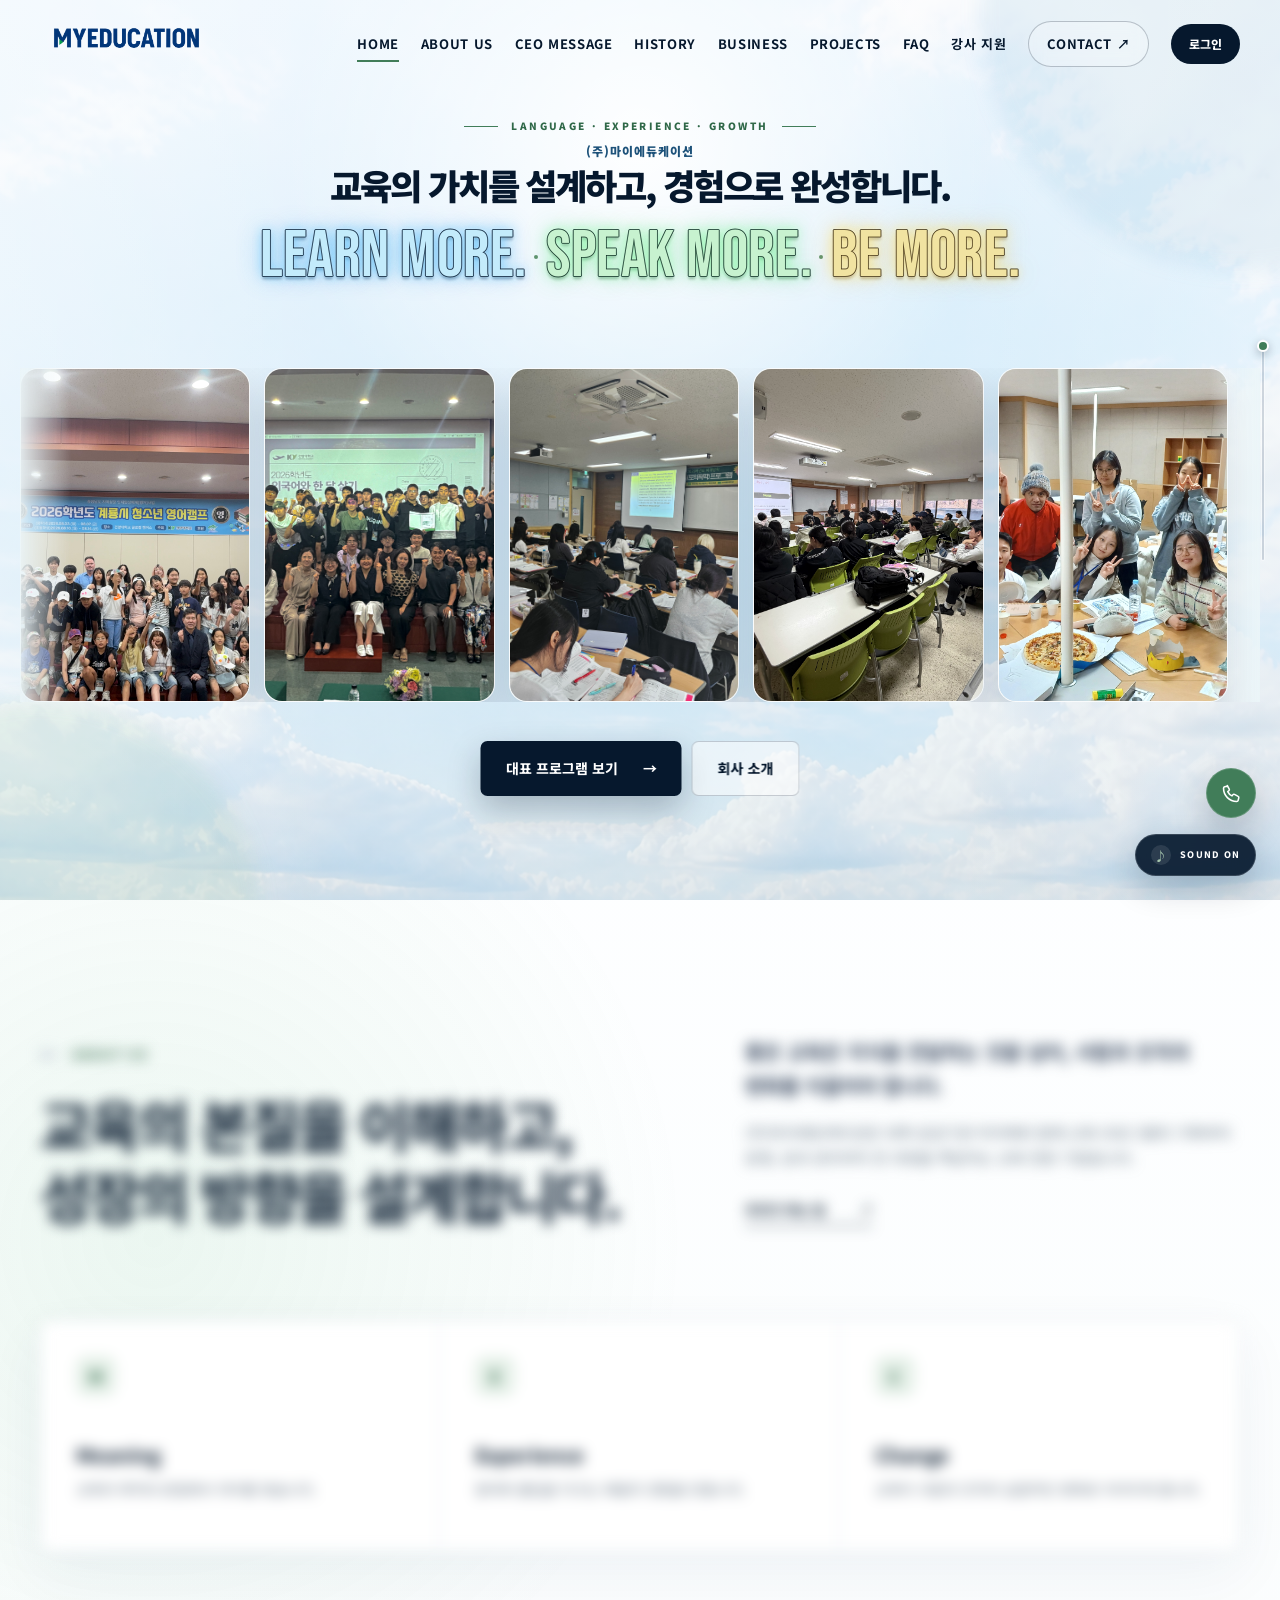
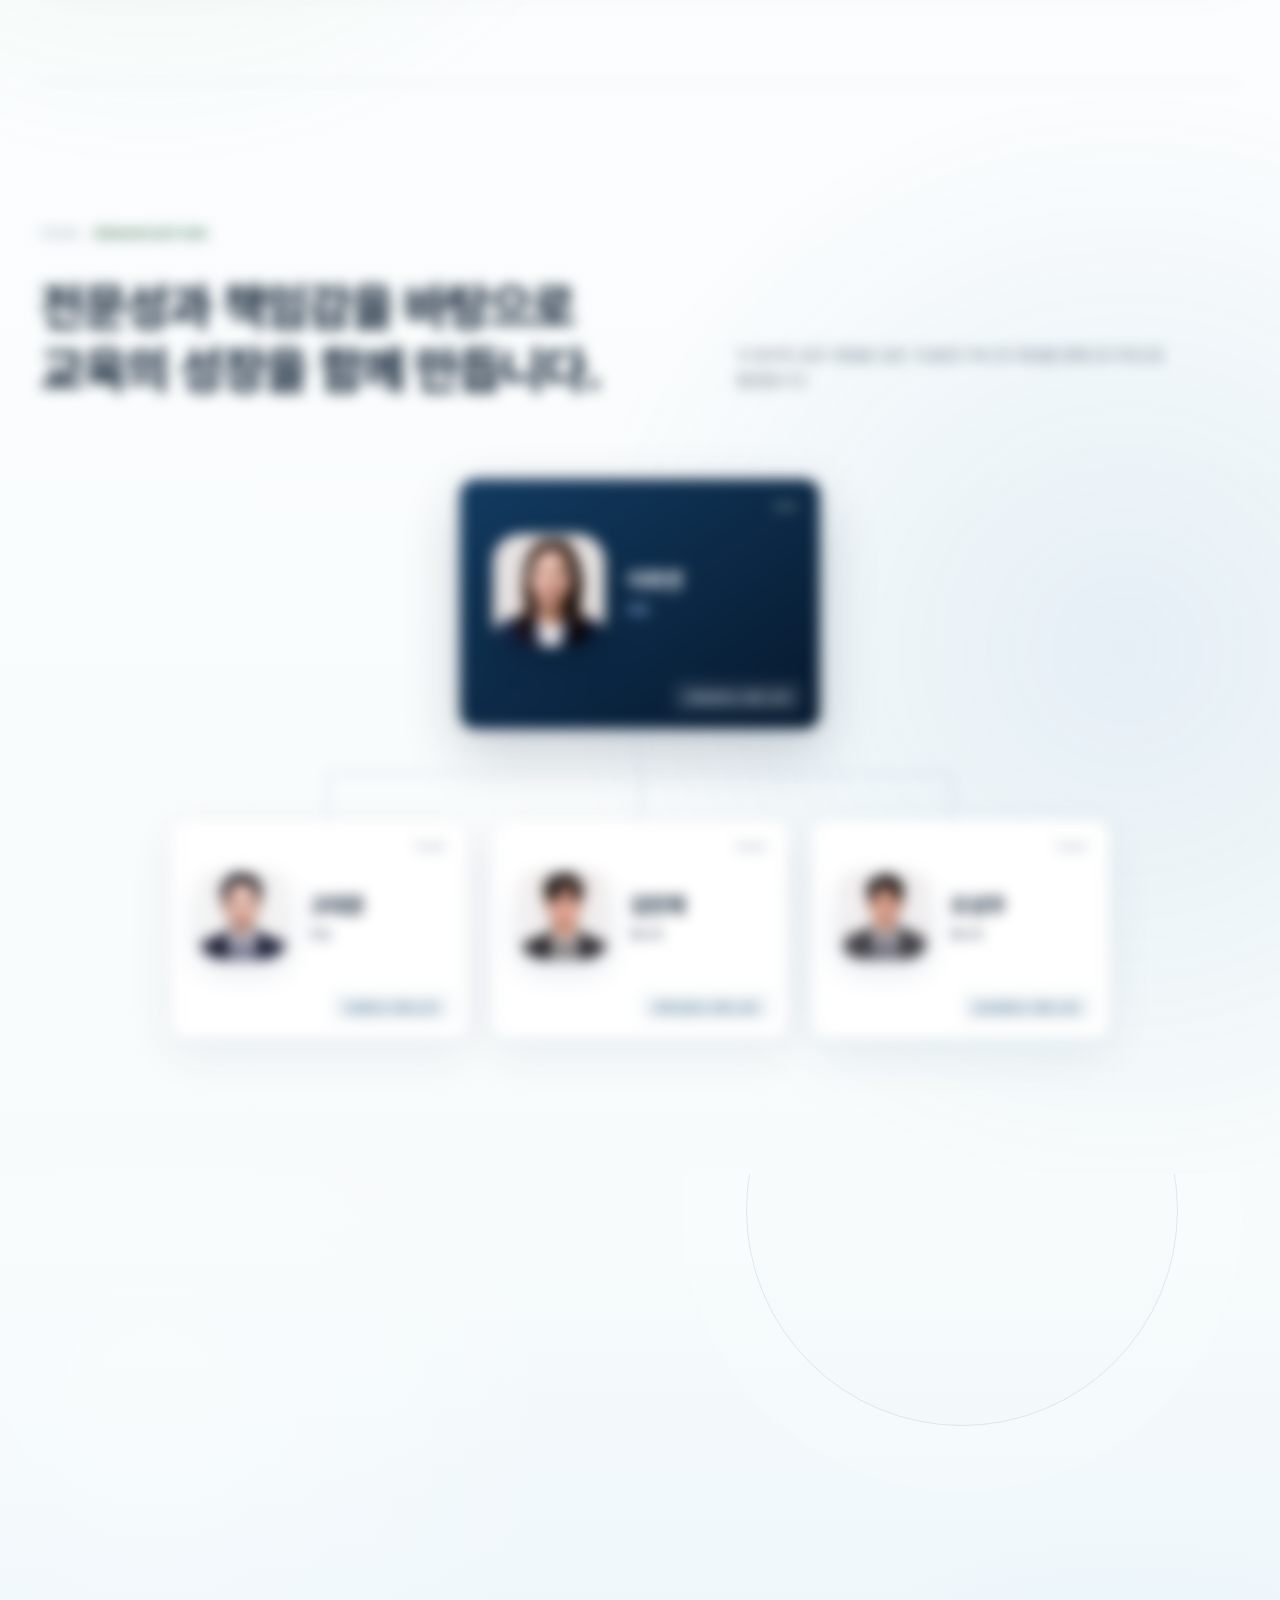
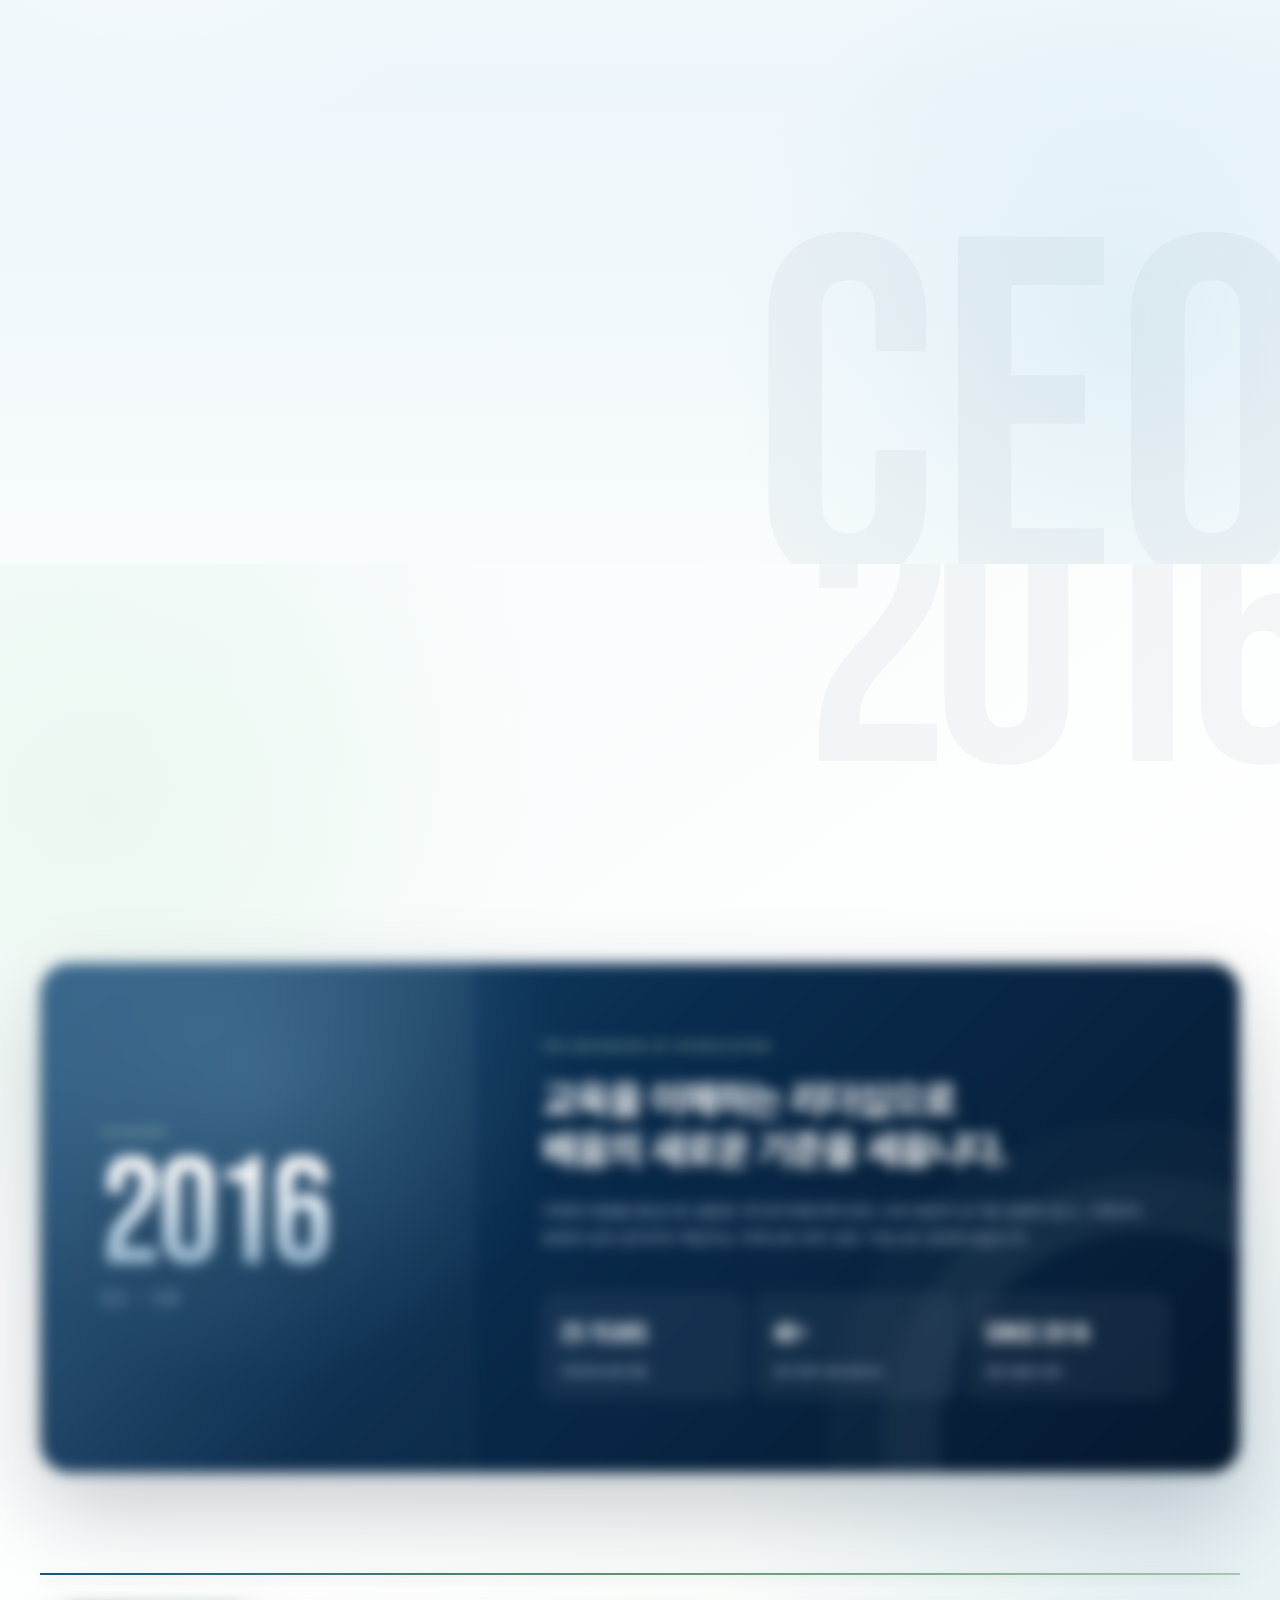
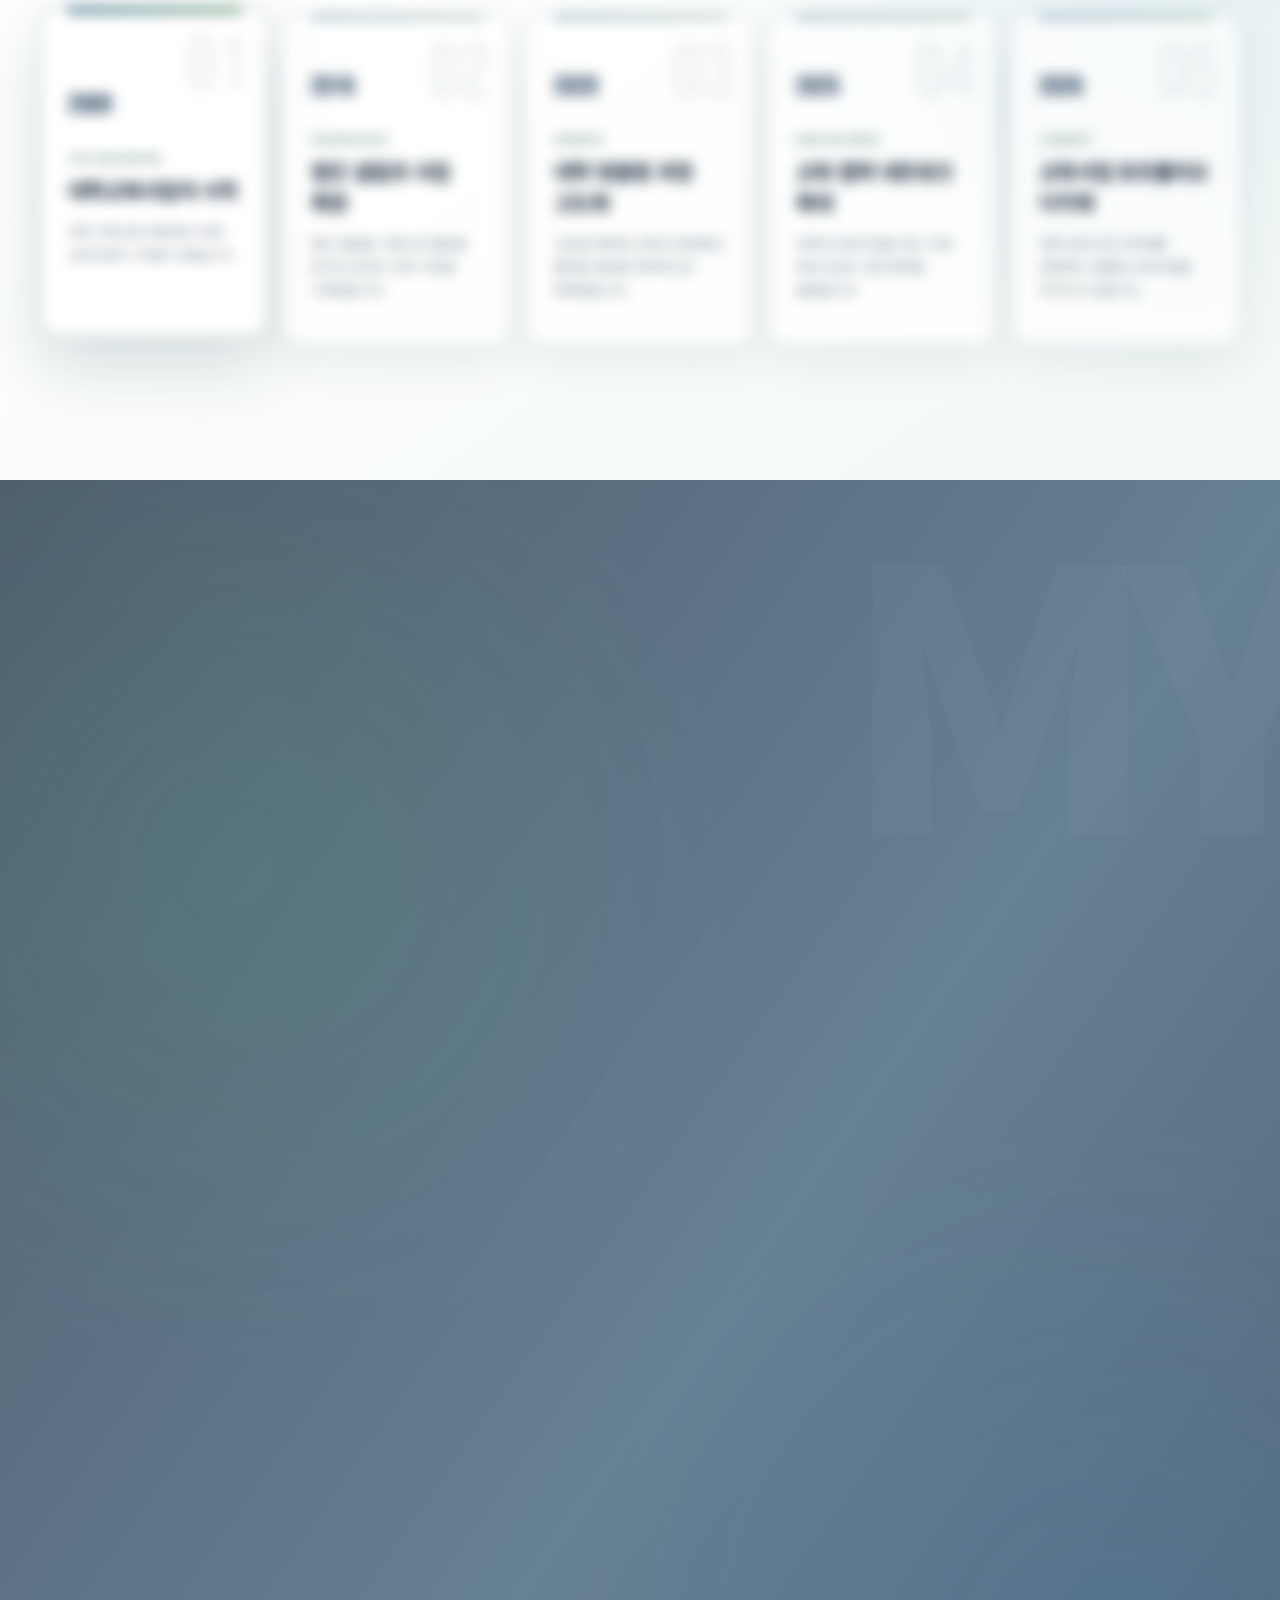
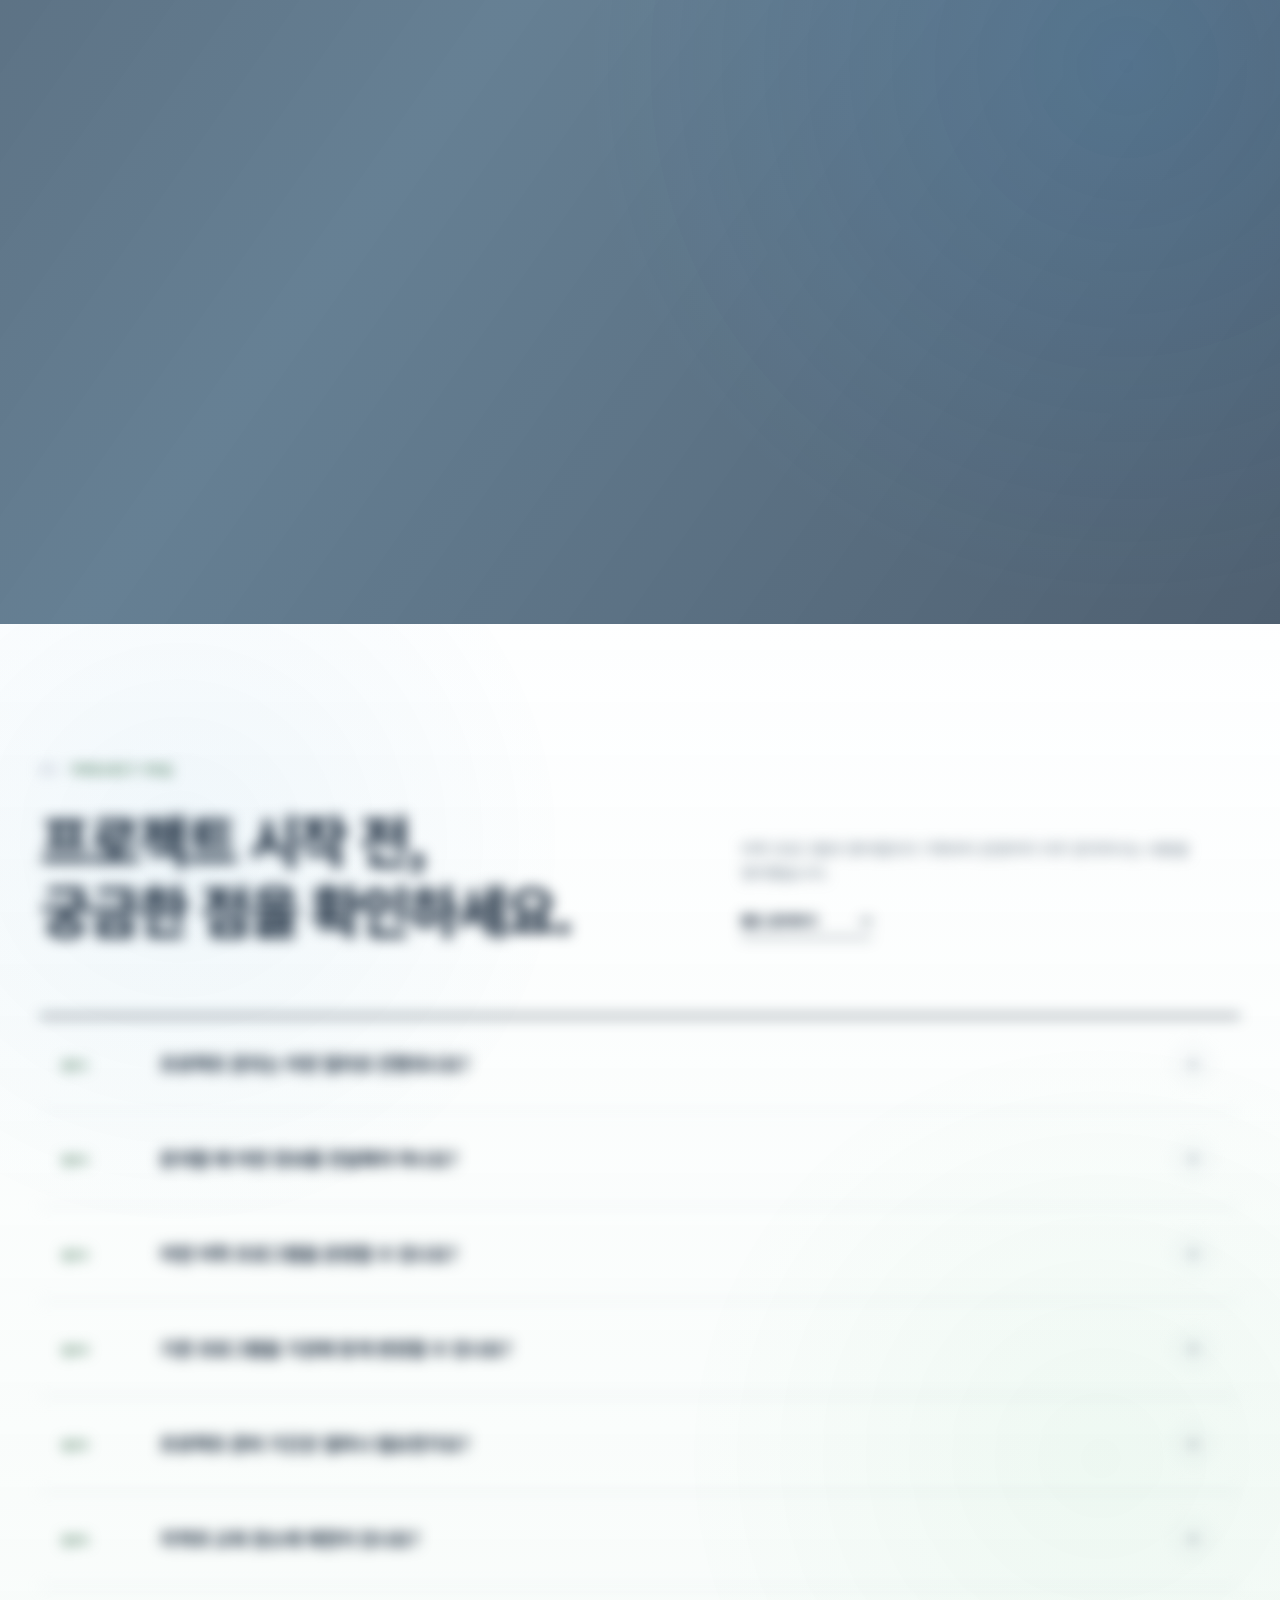
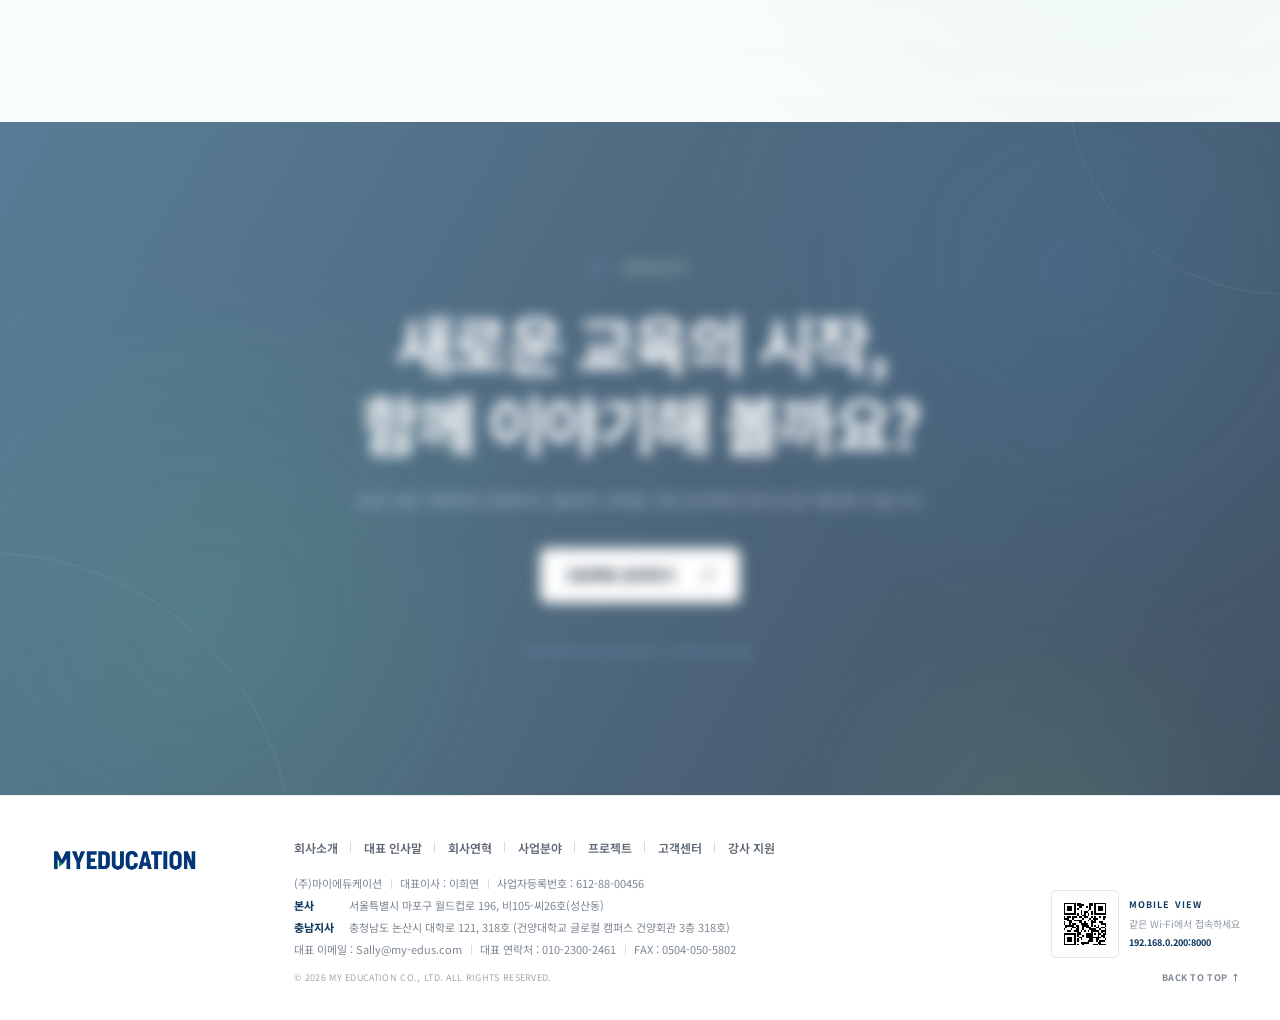
==== index.html @ 6a54ff9e "Add account recovery and member deletion" ====
<!DOCTYPE html>
<html lang="ko">
<head>
    <meta charset="UTF-8">
    <meta name="viewport" content="width=device-width, initial-scale=1.0">
    <meta name="description" content="교육의 가치를 설계하고 경험으로 완성하는 교육 전문 기업 (주)마이에듀케이션입니다.">
    <title>(주)마이에듀케이션 | 교육의 가능성을 설계합니다</title>
    <link rel="preconnect" href="https://fonts.googleapis.com">
    <link rel="preconnect" href="https://fonts.gstatic.com" crossorigin>
    <link href="https://fonts.googleapis.com/css2?family=Bebas+Neue&amp;family=Noto+Sans+KR:wght@800;900&amp;family=Noto+Serif+KR:wght@600;700&amp;display=swap" rel="stylesheet">
    <link rel="stylesheet" href="style.css">
    <script src="https://cdn.jsdelivr.net/npm/@supabase/supabase-js@2" defer></script>
    <script src="supabase-client.js" defer></script>
    <script src="script.js" defer></script>
</head>
<body>
    <a class="skip-link" href="#main">본문 바로가기</a>

    <header class="site-header" id="site-header">
        <div class="container header-inner">
            <a class="logo" href="index.html" aria-label="마이에듀케이션 홈페이지 새로고침">
                <img class="header-logo-image" src="images/logo-hd.png" alt="(주)마이에듀케이션">
            </a>

            <button class="menu-toggle" type="button" aria-label="메뉴 열기" aria-expanded="false" aria-controls="primary-nav">
                <span></span><span></span><span></span>
            </button>

            <nav class="primary-nav" id="primary-nav" aria-label="주요 메뉴">
                <a href="#home">HOME</a>
                <a href="#about">ABOUT US</a>
                <a href="#ceo-message">CEO MESSAGE</a>
                <a href="#history">HISTORY</a>
                <a href="#business">BUSINESS</a>
                <a href="#business">PROJECTS</a>
                <a href="#faq">FAQ</a>
                <a href="instructor-apply.html">강사 지원</a>
                <a class="nav-contact" href="#contact">CONTACT <span aria-hidden="true">↗</span></a>
                <button class="auth-nav-button" id="auth-open-button" type="button">로그인</button>
                <div class="user-menu" id="user-menu" hidden>
                    <a class="user-avatar-link" id="user-profile-link" href="mypage.html" aria-label="마이페이지로 이동">
                        <span class="user-avatar" id="user-avatar" aria-hidden="true">
                            <img id="user-avatar-image" src="" alt="" hidden>
                            <span id="user-avatar-fallback">M</span>
                        </span>
                    </a>
                    <button class="user-menu-button" id="user-menu-button" type="button" aria-expanded="false" aria-controls="user-menu-panel">
                        <span id="user-name">회원</span>
                        <span class="user-menu-chevron" aria-hidden="true">⌄</span>
                    </button>
                    <div class="user-menu-panel" id="user-menu-panel" hidden>
                        <span id="user-email"></span>
                        <a class="user-menu-profile-link" href="mypage.html">마이페이지</a>
                        <button id="logout-button" type="button">로그아웃</button>
                    </div>
                </div>
            </nav>
        </div>
    </header>

    <main id="main">
        <section id="home" class="hero">
            <div class="hero-glow hero-glow-one" aria-hidden="true"></div>
            <div class="hero-glow hero-glow-two" aria-hidden="true"></div>
            <div class="hero-stage reveal">
                <div class="hero-copy">
                    <p class="eyebrow"><span></span> LANGUAGE · EXPERIENCE · GROWTH <span></span></p>
                    <h1 class="hero-tagline"><span>교육의 가치를 설계하고, 경험으로 완성합니다.</span></h1>
                    <p class="hero-title" aria-label="Learn more. Speak more. Be more.">
                        <span>LEARN MORE.</span>
                        <span>SPEAK MORE.</span>
                        <span>BE MORE.</span>
                    </p>
                </div>

                <div class="hero-gallery" aria-label="교육 프로그램 홍보 사진">
                    <div class="hero-gallery-track">
                        <div class="hero-gallery-set">
                            <a class="hero-media" href="#business" aria-label="계룡시 영어캠프 보기">
                                <img src="images/롸.jpg" alt="계룡시 영어캠프 활동 현장">
                            </a>
                            <a class="hero-media" href="#business" aria-label="외국어와 한 달 살기 프로그램 보기">
                                <img src="images/logo 3.jpg" alt="외국어와 한 달 살기 프로그램 참가자 단체 사진">
                            </a>
                            <a class="hero-media" href="#business" aria-label="토익팍팍 프로그램 보기">
                                <img src="images/수업 사진 3.jpg" alt="토익팍팍 수업 현장">
                            </a>
                            <a class="hero-media" href="#business" aria-label="어학 수업 현장 보기">
                                <img src="images/1_수업사진(1).jpg" alt="학생들이 참여하는 어학 수업 현장">
                            </a>
                            <a class="hero-media" href="#business" aria-label="교육 프로그램 활동 보기">
                                <img src="images/KakaoTalk_20260120_234048783_01.jpg" alt="교육 프로그램에 참여한 학생들의 활동 모습">
                            </a>
                        </div>
                    </div>
                </div>

                <div class="hero-actions">
                    <a class="button button-primary" href="#business">대표 프로그램 보기 <span aria-hidden="true">→</span></a>
                    <a class="button button-secondary" href="#about">회사 소개</a>
                </div>
            </div>
            <div class="hero-proof" aria-label="핵심 가치">
                <div><strong>01</strong><span>대학 맞춤형 어학 교육</span></div>
                <div><strong>02</strong><span>영어캠프 기획 및 운영</span></div>
                <div><strong>03</strong><span>현장 중심 교육 경험</span></div>
            </div>
        </section>

        <section id="about" class="about section">
            <div class="container">
                <div class="about-intro reveal">
                    <div>
                        <p class="section-label"><span>01</span> ABOUT US</p>
                        <h2>교육의 본질을 이해하고,<br>성장의 방향을 설계합니다.</h2>
                    </div>
                    <div class="about-copy">
                        <p class="lead">좋은 교육은 지식을 전달하는 것을 넘어, 사람과 조직의 변화를 이끌어야 합니다.</p>
                        <p>(주)마이에듀케이션은 대학·공공기관·지자체와 함께 교육 프로그램의 기획부터 운영, 성과 관리까지 전 과정을 책임지는 교육 전문 기업입니다.</p>
                        <a class="text-link" href="#business">우리가 하는 일 <span aria-hidden="true">↗</span></a>
                    </div>
                </div>

                <div class="about-values reveal">
                    <article><span class="value-icon">M</span><h3>Meaning</h3><p>교육의 목적과 본질에서 의미를 찾습니다.</p></article>
                    <article><span class="value-icon">E</span><h3>Experience</h3><p>참여와 몰입을 이끄는 배움의 경험을 만듭니다.</p></article>
                    <article><span class="value-icon">C</span><h3>Change</h3><p>교육이 사람과 조직의 실질적인 변화로 이어지게 합니다.</p></article>
                </div>

                <div class="organization reveal" aria-labelledby="organization-title">
                    <div class="organization-heading">
                        <p class="section-label"><span>TEAM</span> ORGANIZATION</p>
                        <h3 id="organization-title">전문성과 책임감을 바탕으로<br>교육의 성장을 함께 만듭니다.</h3>
                        <p>각 분야의 실무 경험을 갖춘 구성원이 하나의 목표를 향해 유기적으로 협업합니다.</p>
                    </div>

                    <div class="organization-chart">
                        <div class="org-level org-leader">
                            <div class="org-card org-card-leader">
                                <span class="org-badge">CEO</span>
                                <div class="org-avatar" aria-hidden="true"><img src="images/profiles/lee-heeyeon.png" alt=""></div>
                                <div class="org-person"><strong>이희연</strong><span>대표</span></div>
                                <span class="org-email">Sally@my-edus.com</span>
                            </div>
                        </div>

                        <div class="org-connector" aria-hidden="true"><span></span></div>

                        <div class="org-level org-members">
                            <a class="org-card" href="team.html?member=ko-daewoon" aria-label="고대운 주임 소개 보기">
                                <span class="org-badge">TEAM</span>
                                <div class="org-avatar" aria-hidden="true"><img src="images/profiles/ko-daewoon.png" alt=""></div>
                                <div class="org-person"><strong>고대운</strong><span>주임</span></div>
                                <span class="org-email">ian@my-edus.com</span>
                            </a>
                            <a class="org-card" href="team.html?member=kim-minjae" aria-label="김민재 매니저 소개 보기">
                                <span class="org-badge">TEAM</span>
                                <div class="org-avatar" aria-hidden="true"><img src="images/profiles/kim-minjae.png" alt=""></div>
                                <div class="org-person"><strong>김민재</strong><span>매니저</span></div>
                                <span class="org-email">miles@my-edus.com</span>
                            </a>
                            <a class="org-card" href="team.html?member=oh-sangwoo" aria-label="오상우 매니저 소개 보기">
                                <span class="org-badge">TEAM</span>
                                <div class="org-avatar" aria-hidden="true"><img src="images/profiles/oh-sangwoo.png" alt=""></div>
                                <div class="org-person"><strong>오상우</strong><span>매니저</span></div>
                                <span class="org-email">jason@my-edus.com</span>
                            </a>
                        </div>
                    </div>
                </div>
            </div>
        </section>

        <section id="ceo-message" class="ceo-message section" aria-labelledby="ceo-message-title">
            <div class="container ceo-message-grid reveal">
                <figure class="ceo-message-visual">
                    <img src="images/profiles/lee-heeyeon-fullbody.png" alt="네이비 수트 차림으로 서 있는 (주)마이에듀케이션 이희연 대표">
                    <figcaption><span>CEO</span> LEE HEE YEON</figcaption>
                </figure>

                <div class="ceo-message-content">
                    <p class="section-label light"><span>MESSAGE</span> CEO GREETING</p>
                    <h2 id="ceo-message-title">교육의 가능성을 믿고,<br>배움의 내일을 만듭니다.</h2>
                    <div class="ceo-message-copy">
                        <p class="ceo-message-opening">안녕하세요.<br>(주)마이에듀케이션 대표 이희연입니다.</p>
                        <p>교육은 한 사람의 가능성을 발견하고, 스스로 앞으로 나아갈 힘을 키우는 일이라고 믿습니다. 마이에듀케이션은 배움이 필요한 현장 가까이에서 참가자와 기관의 목소리를 듣고, 각자의 목표에 꼭 맞는 교육 경험을 만들어 왔습니다.</p>
                        <p>앞으로도 교육의 본질을 놓치지 않으면서 변화하는 시대에 필요한 역량과 새로운 기회를 연결하겠습니다. 신뢰할 수 있는 교육 파트너로서 모든 과정에 진심과 책임을 다하겠습니다. 감사합니다.</p>
                    </div>
                    <p class="ceo-message-signature">
                        <span>(주)마이에듀케이션 대표</span>
                        <span class="ceo-signature-name">
                            <strong>이희연</strong>
                            <span class="ceo-sign-mark" aria-hidden="true">
                                <img src="images/lee-heeyeon-signature.png" alt="">
                            </span>
                        </span>
                    </p>
                </div>
            </div>
        </section>

        <section id="history" class="history section">
            <div class="container">
                <div class="history-heading reveal">
                    <div>
                        <p class="section-label"><span>02</span> OUR HISTORY</p>
                        <h2>한 사람의 교육 철학이<br>전국의 캠퍼스로 이어지기까지.</h2>
                    </div>
                    <p>2016년 법인 설립 이후, 대학 현장이 필요로 하는 실질적인 어학교육을 설계하고 운영하며 전문성을 쌓아왔습니다.</p>
                </div>

                <div class="history-origin reveal">
                    <div class="history-year" aria-label="2016년 11월 18일 설립">
                        <small>FOUNDED</small>
                        <strong>2016</strong>
                        <span>11 · 18</span>
                    </div>
                    <div class="history-origin-copy">
                        <p>THE BEGINNING OF MYEDUCATION</p>
                        <h3>교육을 이해하는 리더십으로<br>배움의 새로운 기준을 세웁니다.</h3>
                        <p>이희연 대표를 중심으로 설립된 (주)마이에듀케이션은 교육 현장의 요구를 정확히 읽고, 기획부터 운영과 성과 관리까지 책임지는 어학교육 위탁 전문 기업으로 성장해 왔습니다.</p>
                        <dl class="history-stats">
                            <div><dt>25 YEARS</dt><dd>어학교육 운영 경험</dd></div>
                            <div><dt>40+</dt><dd>전국 대학 수행 네트워크</dd></div>
                            <div><dt>SINCE 2016</dt><dd>법인 설립과 성장</dd></div>
                        </dl>
                    </div>
                </div>

                <div class="history-track" role="tablist" aria-label="마이에듀케이션 시기별 주요 연혁">
                    <button class="history-milestone reveal active" type="button" role="tab" id="history-tab-2009" data-history-tab="2009" aria-controls="history-panel-2009" aria-selected="true" aria-haspopup="dialog">
                        <span class="history-index">01</span>
                        <time datetime="2009">2009</time>
                        <p>THE BEGINNING</p>
                        <h3>대학교육사업의 시작</h3>
                        <p>대학 어학교육 현장에서 전문 교육사업의 기반을 다졌습니다.</p>
                    </button>
                    <button class="history-milestone reveal" type="button" role="tab" id="history-tab-2016" data-history-tab="2016" aria-controls="history-panel-2016" aria-selected="false" aria-haspopup="dialog">
                        <span class="history-index">02</span>
                        <time datetime="2016">2016</time>
                        <p>FOUNDATION</p>
                        <h3>법인 설립과 사업 확장</h3>
                        <p>법인 설립을 기점으로 몰입형 토익과 온라인 교육 기반을 구축했습니다.</p>
                    </button>
                    <button class="history-milestone reveal" type="button" role="tab" id="history-tab-2020" data-history-tab="2020" aria-controls="history-panel-2020" aria-selected="false" aria-haspopup="dialog">
                        <span class="history-index">03</span>
                        <time datetime="2020">2020</time>
                        <p>GROWTH</p>
                        <h3>대학 맞춤형 과정 고도화</h3>
                        <p>신입생·재학생 교육과 취업특강, 몰입형 캠프를 체계적으로 확장했습니다.</p>
                    </button>
                    <button class="history-milestone reveal" type="button" role="tab" id="history-tab-2025" data-history-tab="2025" aria-controls="history-panel-2025" aria-selected="false" aria-haspopup="dialog">
                        <span class="history-index">04</span>
                        <time datetime="2025">2025</time>
                        <p>NEW RECORDS</p>
                        <h3>교육 협력 네트워크 확대</h3>
                        <p>대학과 공공기관을 잇는 교육 파트너십과 수행 영역을 넓혔습니다.</p>
                    </button>
                    <button class="history-milestone reveal" type="button" role="tab" id="history-tab-2026" data-history-tab="2026" aria-controls="history-panel-2026" aria-selected="false" aria-haspopup="dialog">
                        <span class="history-index">05</span>
                        <time datetime="2026">2026</time>
                        <p>CURRENT</p>
                        <h3>교육사업 포트폴리오 다각화</h3>
                        <p>대학·공공기관·지자체를 연결하는 맞춤형 교육사업을 이어가고 있습니다.</p>
                    </button>
                </div>

                <div class="history-achievements" id="history-modal" hidden>
                    <div class="history-modal-backdrop" data-history-close></div>
                    <section class="history-dialog" role="dialog" aria-modal="true" aria-label="연도별 주요 성과">
                        <button class="history-modal-close" type="button" aria-label="연혁 팝업 닫기" data-history-close></button>
                        <div class="history-dialog-body" aria-live="polite">
                    <section class="history-achievement-panel active" id="history-panel-2009" data-history-panel="2009" role="tabpanel" aria-labelledby="history-tab-2009">
                        <div class="history-achievement-year"><small>BEGINNING</small><strong>2009</strong></div>
                        <div class="history-achievement-copy"><p>주요 성과</p><h3>대학교육사업의 기반을 만들다</h3><ul><li>대학교육사업 시작</li><li>출판그룹 길벗 업무 협약 체결</li><li>토익 위탁 강의</li><li>모의토익 시험</li><li>취업영어 강의</li><li>토익사관학교 운영</li></ul></div>
                    </section>
                    <section class="history-achievement-panel" id="history-panel-2016" data-history-panel="2016" role="tabpanel" aria-labelledby="history-tab-2016" hidden>
                        <div class="history-achievement-year"><small>FOUNDATION</small><strong>2016</strong></div>
                        <div class="history-achievement-copy"><p>주요 성과</p><h3>법인 설립과 교육 모델의 확장</h3><ul><li>법인 회사 설립</li><li>기숙형 토익 몰입 교육</li><li>토익스피킹 교육</li><li>온라인 강의 시스템 구축</li><li>광운대학교 교내 토익 과정 운영(신입생 및 재학생)</li><li>청주대학교 신입생 영어교육 운영</li></ul></div>
                    </section>
                    <section class="history-achievement-panel" id="history-panel-2020" data-history-panel="2020" role="tabpanel" aria-labelledby="history-tab-2020" hidden>
                        <div class="history-achievement-year"><small>GROWTH</small><strong>2020</strong></div>
                        <div class="history-achievement-copy"><p>주요 성과</p><h3>대학 맞춤형 교육 운영의 고도화</h3><ul><li>건양대학교 신입생·재학생 과정 운영</li><li>건양대학교 취업특강·DYV 캠프 운영</li><li>건양대학교 방학 몰입 토익 과정 운영</li></ul></div>
                    </section>
                    <section class="history-achievement-panel" id="history-panel-2025" data-history-panel="2025" role="tabpanel" aria-labelledby="history-tab-2025" hidden>
                        <div class="history-achievement-year"><small>NEW RECORDS</small><strong>2025</strong></div>
                        <div class="history-achievement-copy"><p>주요 성과</p><h3>산학·공공 교육 네트워크의 확대</h3><ul><li>야나두 업무 MOU 체결</li><li>국방대학교·국방사 등 어학과정 운영</li><li>공주대학교 취업역량 강화 과정 운영</li></ul></div>
                    </section>
                    <section class="history-achievement-panel" id="history-panel-2026" data-history-panel="2026" role="tabpanel" aria-labelledby="history-tab-2026" hidden>
                        <div class="history-achievement-year"><small>CURRENT</small><strong>2026</strong></div>
                        <div class="history-achievement-copy"><p>현재 진행 사업</p><h3>교육 현장과 함께 만드는 오늘의 성과</h3><ul><li>건양대학교 외국어와 한 달 살기 운영</li><li>건양대학교 토익팍팍 및 국제 DYS 운영</li><li>국방대학교 어학강좌 운영</li><li>계룡시 영어캠프 운영</li><li>계룡시 토익 및 토익스피킹 교육 운영</li><li>계룡시 톡-쏘는 회화 교육프로그램 운영</li></ul></div>
                    </section>
                        </div>
                    </section>
                </div>
            </div>
        </section>

        <section id="business" class="business section">
            <div class="container">
                <div class="section-heading reveal">
                    <div><p class="section-label light"><span>03</span> OUR BUSINESS</p><h2>교육의 모든 순간을<br>전문적으로 만듭니다.</h2></div>
                    <p>대상과 목적에 맞춘 체계적인 기획, 안정적인 현장 운영, 결과 중심의 성과 관리까지 통합 솔루션을 제공합니다.</p>
                </div>

                <div class="business-grid">
                    <section class="business-category reveal" aria-labelledby="business-university-title">
                        <button class="business-card business-detail-button" type="button" data-business-toggle aria-expanded="false" aria-controls="business-projects-university" aria-label="대학 교육 사업 목록 열기">
                            <div class="card-top"><span class="card-number">01</span><span class="card-arrow">↗</span></div>
                            <div><p class="card-en">UNIVERSITY EDUCATION</p><h3 id="business-university-title">대학 교육</h3><p>대학생의 진로와 실무 역량 향상을 위한 맞춤형 프로그램을 기획하고 운영합니다.</p></div>
                        </button>
                        <div class="business-projects" id="business-projects-university" hidden>
                            <p class="business-projects-label">KONYANG UNIVERSITY · 8 PROJECTS</p>
                            <div class="portfolio-grid">
                                <article class="portfolio-card"><button class="portfolio-detail-button" type="button" data-program="language-month" aria-haspopup="dialog" aria-label="외국어와 한 달 살기 상세 보기"><div class="portfolio-image"><img src="images/logo 3.jpg" alt="외국어와 한 달 살기"><span class="project-index">PROJECT 01</span></div><div class="portfolio-info"><div><p>KONYANG UNIVERSITY · LANGUAGE IMMERSION</p><h3>외국어와 한 달 살기</h3></div><span class="round-arrow" aria-hidden="true">↗</span></div></button></article>
                                <article class="portfolio-card"><button class="portfolio-detail-button" type="button" data-program="toeic-pakpak" aria-haspopup="dialog" aria-label="토익팍팍 상세 보기"><div class="portfolio-image"><img src="images/수업 사진 3.jpg" alt="토익팍팍 수업 현장"><span class="project-index">PROJECT 02</span></div><div class="portfolio-info"><div><p>KONYANG UNIVERSITY · TOEIC PROGRAM</p><h3>토익팍팍</h3></div><span class="round-arrow" aria-hidden="true">↗</span></div></button></article>
                                <article class="portfolio-card"><button class="portfolio-detail-button" type="button" data-program="international-dys" aria-haspopup="dialog" aria-label="국제 DYS 상세 보기"><div class="portfolio-image"><img src="images/3_3주차 수업사진(5).jpg" alt="건양대학교 국제 DYS 수업 현장"><span class="project-index">PROJECT 03</span></div><div class="portfolio-info"><div><p>KONYANG UNIVERSITY · DESIGN YOUR SPEC</p><h3>국제 DYS</h3></div><span class="round-arrow" aria-hidden="true">↗</span></div></button></article>
                                <article class="portfolio-card"><div class="portfolio-detail-button portfolio-carousel-card" data-card-carousel><div class="portfolio-image portfolio-image-carousel"><img class="carousel-slide active" src="images/커리어역량강화 오리엔테이션.jpg" alt="건양대학교 커리어역량강화 프로그램 오리엔테이션 현장"><img class="carousel-slide" src="images/KakaoTalk_20260205_030607790_14.jpg" alt="커리어역량강화 영어면접준비반 온라인 회화 수업" hidden><img class="carousel-slide" src="images/3_원어민 시뮬레이션 사진(1).png" alt="원어민 강사와 진행한 영어면접 시뮬레이션" hidden><img class="carousel-slide" src="images/커리어역량강화 영어면접 수업.jpg" alt="건양대학교 커리어역량강화 영어면접준비반 수업 현장" hidden><span class="project-index">PROJECT 09</span><button class="portfolio-image-open" type="button" data-program="career-english-interview" aria-haspopup="dialog" aria-label="커리어역량강화 영어면접준비반 상세 보기"></button><div class="image-carousel-dots" role="tablist" aria-label="커리어역량강화 영어면접준비반 사진 선택"><button class="image-carousel-dot active" type="button" role="tab" aria-selected="true" aria-label="오리엔테이션 사진 보기" data-carousel-slide="0"></button><button class="image-carousel-dot" type="button" role="tab" aria-selected="false" aria-label="온라인 회화 수업 사진 보기" data-carousel-slide="1"></button><button class="image-carousel-dot" type="button" role="tab" aria-selected="false" aria-label="원어민 시뮬레이션 사진 보기" data-carousel-slide="2"></button><button class="image-carousel-dot" type="button" role="tab" aria-selected="false" aria-label="영어면접 수업 사진 보기" data-carousel-slide="3"></button></div></div><button class="portfolio-info portfolio-info-button" type="button" data-program="career-english-interview" aria-haspopup="dialog" aria-label="커리어역량강화 영어면접준비반 상세 보기"><span><p>KONYANG UNIVERSITY · CAREER ENGLISH INTERVIEW</p><h3>커리어역량강화 영어면접준비반</h3></span><span class="round-arrow" aria-hidden="true">↗</span></button></div></article>
                                <article class="portfolio-card"><div class="portfolio-detail-button portfolio-carousel-card" data-card-carousel><div class="portfolio-image portfolio-image-carousel"><img class="carousel-slide active" src="images/1_수업사진 (1).jpg" alt="호주 인턴쉽 회화 교육 프로그램 단체 수업 현장"><img class="carousel-slide" src="images/호주 인턴십 종강식.jpg" alt="호주 인턴쉽 회화 교육 프로그램 수료증 수여 현장" hidden><img class="carousel-slide" src="images/호주 인턴십 친목식사.jpg" alt="호주 인턴쉽 참가 학생 친목 식사 현장" hidden><img class="carousel-slide" src="images/호주 인턴십 회화수업.jpg" alt="원어민 강사의 호주 인턴쉽 회화 개별 코칭 현장" hidden><span class="project-index">PROJECT 10</span><button class="portfolio-image-open" type="button" data-program="australia-internship-conversation" aria-haspopup="dialog" aria-label="호주 인턴쉽 회화 교육 프로그램 상세 보기"></button><div class="image-carousel-dots" role="tablist" aria-label="호주 인턴쉽 회화 교육 프로그램 사진 선택"><button class="image-carousel-dot active" type="button" role="tab" aria-selected="true" aria-label="단체 회화 수업 사진 보기" data-carousel-slide="0"></button><button class="image-carousel-dot" type="button" role="tab" aria-selected="false" aria-label="종강식 사진 보기" data-carousel-slide="1"></button><button class="image-carousel-dot" type="button" role="tab" aria-selected="false" aria-label="친목 식사 사진 보기" data-carousel-slide="2"></button><button class="image-carousel-dot" type="button" role="tab" aria-selected="false" aria-label="원어민 개별 코칭 사진 보기" data-carousel-slide="3"></button></div></div><button class="portfolio-info portfolio-info-button" type="button" data-program="australia-internship-conversation" aria-haspopup="dialog" aria-label="호주 인턴쉽 회화 교육 프로그램 상세 보기"><span><p>KONYANG UNIVERSITY · AUSTRALIA INTERNSHIP ENGLISH</p><h3>호주 인턴쉽 회화 교육 프로그램</h3></span><span class="round-arrow" aria-hidden="true">↗</span></button></div></article>
                                <article class="portfolio-card"><div class="portfolio-detail-button portfolio-carousel-card" data-card-carousel><div class="portfolio-image portfolio-image-carousel"><img class="carousel-slide active" src="images/해외대학 단기연수 수업 1.jpg" alt="해외대학 단기 어학연수 대비 실전 수업 현장"><img class="carousel-slide" src="images/해외대학 단기연수 수업 2.jpg" alt="해외대학 단기 어학연수 대비 소그룹 회화 수업" hidden><img class="carousel-slide" src="images/해외대학 단기연수 수업 3.jpg" alt="원어민 강사의 실전 발음 및 회화 수업" hidden><span class="project-index">PROJECT 11</span><button class="portfolio-image-open" type="button" data-program="short-term-study-toeic-speaking" aria-haspopup="dialog" aria-label="해외대학 단기 어학연수 대비 실전 토익스피킹 역량 강화 프로그램 상세 보기"></button><div class="image-carousel-dots" role="tablist" aria-label="해외대학 단기 어학연수 대비 프로그램 사진 선택"><button class="image-carousel-dot active" type="button" role="tab" aria-selected="true" aria-label="실전 수업 사진 보기" data-carousel-slide="0"></button><button class="image-carousel-dot" type="button" role="tab" aria-selected="false" aria-label="소그룹 회화 수업 사진 보기" data-carousel-slide="1"></button><button class="image-carousel-dot" type="button" role="tab" aria-selected="false" aria-label="원어민 회화 수업 사진 보기" data-carousel-slide="2"></button></div></div><button class="portfolio-info portfolio-info-button" type="button" data-program="short-term-study-toeic-speaking" aria-haspopup="dialog" aria-label="해외대학 단기 어학연수 대비 실전 토익스피킹 역량 강화 프로그램 상세 보기"><span><p>KONYANG UNIVERSITY · SHORT-TERM STUDY ABROAD</p><h3>해외대학 단기 어학연수 대비 실전 토익스피킹 역량 강화 프로그램</h3></span><span class="round-arrow" aria-hidden="true">↗</span></button></div></article>
                                <article class="portfolio-card"><div class="portfolio-detail-button portfolio-carousel-card" data-card-carousel><div class="portfolio-image portfolio-image-carousel"><img class="carousel-slide active" src="images/외국어 활용역량 토익중급반.png" alt="건양대학교 프리미엄 TOEIC 중급 과정 단체사진"><img class="carousel-slide" src="images/외국어 활용역량 임상의약학과 토익반.jpg" alt="외국어 활용 역량강화 교육 임상의약학과 TOEIC반 단체사진" hidden><img class="carousel-slide" src="images/외국어 활용역량 토익1반.jpg" alt="외국어 활용 역량강화 교육 TOEIC 1반 단체사진" hidden><img class="carousel-slide" src="images/외국어 활용역량 토익 수업.jpg" alt="외국어 활용 역량강화 TOEIC 수업 현장" hidden><img class="carousel-slide" src="images/외국어 활용역량 지텔프 수업.jpg" alt="외국어 활용 역량강화 G-TELP 수업 현장" hidden><span class="project-index">PROJECT 13</span><button class="portfolio-image-open" type="button" data-program="foreign-language-competency" aria-haspopup="dialog" aria-label="외국어 활용 역량강화 교육 상세 보기"></button><div class="image-carousel-dots" role="tablist" aria-label="외국어 활용 역량강화 교육 사진 선택"><button class="image-carousel-dot active" type="button" role="tab" aria-selected="true" aria-label="TOEIC 중급 과정 사진 보기" data-carousel-slide="0"></button><button class="image-carousel-dot" type="button" role="tab" aria-selected="false" aria-label="임상의약학과 TOEIC반 사진 보기" data-carousel-slide="1"></button><button class="image-carousel-dot" type="button" role="tab" aria-selected="false" aria-label="TOEIC 1반 사진 보기" data-carousel-slide="2"></button><button class="image-carousel-dot" type="button" role="tab" aria-selected="false" aria-label="TOEIC 수업 사진 보기" data-carousel-slide="3"></button><button class="image-carousel-dot" type="button" role="tab" aria-selected="false" aria-label="G-TELP 수업 사진 보기" data-carousel-slide="4"></button></div></div><button class="portfolio-info portfolio-info-button" type="button" data-program="foreign-language-competency" aria-haspopup="dialog" aria-label="외국어 활용 역량강화 교육 상세 보기"><span><p>KONYANG UNIVERSITY · LANGUAGE COMPETENCY</p><h3>외국어 활용 역량강화 교육</h3></span><span class="round-arrow" aria-hidden="true">↗</span></button></div></article>
                                <article class="portfolio-card"><div class="portfolio-detail-button portfolio-carousel-card" data-card-carousel><div class="portfolio-image portfolio-image-carousel"><img class="carousel-slide active" src="images/군사 DYS 수업 1.jpg" alt="군사학과 신입생 군사 DYS TOEIC 수업 현장"><img class="carousel-slide" src="images/군사 DYS 수업 2.jpg" alt="군사 DYS 영어 역량강화 수업 현장" hidden><img class="carousel-slide" src="images/군사 DYS 수업 3.jpg" alt="군사 DYS TOEIC 집중 학습 현장" hidden><img class="carousel-slide" src="images/군사 DYS 수업 4.jpg" alt="군사 DYS 영어 회화 수업 현장" hidden><span class="project-index">PROJECT 14</span><button class="portfolio-image-open" type="button" data-program="military-dys" aria-haspopup="dialog" aria-label="군사 DYS 상세 보기"></button><div class="image-carousel-dots" role="tablist" aria-label="군사 DYS 사진 선택"><button class="image-carousel-dot active" type="button" role="tab" aria-selected="true" aria-label="TOEIC 수업 사진 보기" data-carousel-slide="0"></button><button class="image-carousel-dot" type="button" role="tab" aria-selected="false" aria-label="영어 역량강화 수업 사진 보기" data-carousel-slide="1"></button><button class="image-carousel-dot" type="button" role="tab" aria-selected="false" aria-label="TOEIC 집중 학습 사진 보기" data-carousel-slide="2"></button><button class="image-carousel-dot" type="button" role="tab" aria-selected="false" aria-label="영어 회화 수업 사진 보기" data-carousel-slide="3"></button></div></div><button class="portfolio-info portfolio-info-button" type="button" data-program="military-dys" aria-haspopup="dialog" aria-label="군사 DYS 상세 보기"><span><p>KONYANG UNIVERSITY · MILITARY DESIGN YOUR SPEC</p><h3>군사 DYS</h3></span><span class="round-arrow" aria-hidden="true">↗</span></button></div></article>
                            </div>
                        </div>
                    </section>

                    <section class="business-category reveal" aria-labelledby="business-global-title">
                        <button class="business-card business-detail-button" type="button" data-business-toggle aria-expanded="false" aria-controls="business-projects-global" aria-label="외국어 교육 사업 목록 열기">
                            <div class="card-top"><span class="card-number">02</span><span class="card-arrow">↗</span></div>
                            <div><p class="card-en">GLOBAL EDUCATION</p><h3 id="business-global-title">외국어 교육</h3><p>수준별 학습 목표에 맞춘 실용 중심의 외국어 교육 프로그램을 제공합니다.</p></div>
                        </button>
                        <div class="business-projects" id="business-projects-global" hidden>
                            <p class="business-projects-label">FOREIGN LANGUAGE EDUCATION · 3 PROJECTS</p>
                            <div class="portfolio-grid">
                                <article class="portfolio-card"><div class="portfolio-detail-button portfolio-carousel-card" data-card-carousel><div class="portfolio-image portfolio-image-carousel"><img class="carousel-slide active" src="images/계룡 토익.jpg" alt="계룡시 성인 TOEIC 교육 과정 수료 현장"><img class="carousel-slide" src="images/계룡 토스.jpg" alt="계룡시 TOEIC Speaking 교육 과정 수료 현장" hidden><span class="project-index">PROJECT 05</span><button class="portfolio-image-open" type="button" data-program="gyeryong-toeic-speaking" aria-haspopup="dialog" aria-label="계룡시 토익 및 토익스피킹 상세 보기"></button><div class="image-carousel-dots" role="tablist" aria-label="계룡시 토익 및 토익스피킹 사진 선택"><button class="image-carousel-dot active" type="button" role="tab" aria-selected="true" aria-label="토익 과정 사진 보기" data-carousel-slide="0"></button><button class="image-carousel-dot" type="button" role="tab" aria-selected="false" aria-label="토익스피킹 과정 사진 보기" data-carousel-slide="1"></button></div></div><button class="portfolio-info portfolio-info-button" type="button" data-program="gyeryong-toeic-speaking" aria-haspopup="dialog" aria-label="계룡시 토익 및 토익스피킹 상세 보기"><span><p>GYERYONG CITY · TOEIC &amp; TOEIC SPEAKING</p><h3>계룡시 토익&amp;토익스피킹</h3></span><span class="round-arrow" aria-hidden="true">↗</span></button></div></article>
                                <article class="portfolio-card"><div class="portfolio-detail-button portfolio-carousel-card" data-card-carousel><div class="portfolio-image portfolio-image-carousel"><img class="carousel-slide active" src="images/계룡시 생활영어 1.jpg" alt="계룡시 톡-쏘는 회화 교육프로그램 수업 현장"><img class="carousel-slide" src="images/계룡시 생활영어 2.jpg" alt="계룡시 톡-쏘는 회화 교육프로그램 참여자 활동 현장" hidden><span class="project-index">PROJECT 06</span><button class="portfolio-image-open" type="button" data-program="gyeryong-talk-conversation" aria-haspopup="dialog" aria-label="계룡시 톡-쏘는 회화 교육프로그램 상세 보기"></button><div class="image-carousel-dots" role="tablist" aria-label="계룡시 톡-쏘는 회화 교육프로그램 사진 선택"><button class="image-carousel-dot active" type="button" role="tab" aria-selected="true" aria-label="첫 번째 수업 사진 보기" data-carousel-slide="0"></button><button class="image-carousel-dot" type="button" role="tab" aria-selected="false" aria-label="두 번째 수업 사진 보기" data-carousel-slide="1"></button></div></div><button class="portfolio-info portfolio-info-button" type="button" data-program="gyeryong-talk-conversation" aria-haspopup="dialog" aria-label="계룡시 톡-쏘는 회화 교육프로그램 상세 보기"><span><p>GYERYONG CITY · PRACTICAL ENGLISH</p><h3>계룡시 톡-쏘는 회화 교육프로그램</h3></span><span class="round-arrow" aria-hidden="true">↗</span></button></div></article>
                                <article class="portfolio-card"><button class="portfolio-detail-button" type="button" data-program="kndu-language-course" aria-haspopup="dialog" aria-label="국방대학교 어학강좌 상세 보기"><div class="portfolio-image"><img src="images/ss.png" alt="국방대학교 건물 전경"><span class="project-index">PROJECT 07</span></div><div class="portfolio-info"><div><p>KOREA NATIONAL DEFENSE UNIVERSITY · LANGUAGE COURSE</p><h3>국방대학교 어학강좌</h3></div><span class="round-arrow" aria-hidden="true">↗</span></div></button></article>
                            </div>
                        </div>
                    </section>

                    <section class="business-category reveal" aria-labelledby="business-camp-title">
                        <button class="business-card business-detail-button" type="button" data-business-toggle aria-expanded="false" aria-controls="business-projects-camp" aria-label="교육 캠프 사업 목록 열기">
                            <div class="card-top"><span class="card-number">03</span><span class="card-arrow">↗</span></div>
                            <div><p class="card-en">EDUCATION CAMP</p><h3 id="business-camp-title">교육 캠프</h3><p>청소년과 대학생을 위한 체험·협업·학습이 결합된 몰입형 캠프를 운영합니다.</p></div>
                        </button>
                        <div class="business-projects" id="business-projects-camp" hidden>
                            <p class="business-projects-label">LOCAL YOUTH ENGLISH CAMP · 2 PROJECTS</p>
                            <div class="portfolio-grid business-projects-two">
                                <article class="portfolio-card"><div class="portfolio-detail-button portfolio-carousel-card" data-card-carousel><div class="portfolio-image portfolio-image-carousel"><img class="carousel-slide active" src="images/롸.jpg" alt="계룡시 청소년 영어캠프 단체사진"><img class="carousel-slide" src="images/계룡시 영어캠프 간식.jpg" alt="계룡시 영어캠프 참가 학생들의 간식 시간" hidden><img class="carousel-slide" src="images/계룡시 영어캠프 활동 1.jpg" alt="계룡시 영어캠프 참여형 말하기 활동" hidden><img class="carousel-slide" src="images/계룡시 영어캠프 활동 2.jpg" alt="계룡시 영어캠프 창의 영어 활동" hidden><span class="project-index">PROJECT 04</span><button class="portfolio-image-open" type="button" data-program="gyeryong-english-camp" aria-haspopup="dialog" aria-label="계룡시 영어캠프 상세 보기"></button><div class="image-carousel-dots" role="tablist" aria-label="계룡시 영어캠프 사진 선택"><button class="image-carousel-dot active" type="button" role="tab" aria-selected="true" aria-label="캠프 단체사진 보기" data-carousel-slide="0"></button><button class="image-carousel-dot" type="button" role="tab" aria-selected="false" aria-label="간식 시간 사진 보기" data-carousel-slide="1"></button><button class="image-carousel-dot" type="button" role="tab" aria-selected="false" aria-label="말하기 활동 사진 보기" data-carousel-slide="2"></button><button class="image-carousel-dot" type="button" role="tab" aria-selected="false" aria-label="창의 영어 활동 사진 보기" data-carousel-slide="3"></button></div></div><button class="portfolio-info portfolio-info-button" type="button" data-program="gyeryong-english-camp" aria-haspopup="dialog" aria-label="계룡시 영어캠프 상세 보기"><span><p>GYERYONG CITY · ENGLISH CAMP</p><h3>계룡시 영어캠프</h3></span><span class="round-arrow" aria-hidden="true">↗</span></button></div></article>
                                <article class="portfolio-card"><div class="portfolio-detail-button portfolio-carousel-card" data-card-carousel><div class="portfolio-image portfolio-image-carousel"><img class="carousel-slide active" src="images/서천군 영어캠프 수료식.jpg" alt="서천군 청소년 영어캠프 발표회 및 수료식"><img class="carousel-slide" src="images/서천군 영어캠프 활동 1.jpg" alt="서천군 영어캠프 청소년 협업 프로젝트 활동" hidden><img class="carousel-slide" src="images/서천군 영어캠프 활동 2.jpg" alt="서천군 영어캠프 창의 체험 활동" hidden><img class="carousel-slide" src="images/서천군 영어캠프 활동 3.jpg" alt="서천군 영어캠프 학생 참여형 학습 활동" hidden><span class="project-index">PROJECT 12</span><button class="portfolio-image-open" type="button" data-program="seocheon-youth-english-camp" aria-haspopup="dialog" aria-label="서천군 영어캠프 상세 보기"></button><div class="image-carousel-dots" role="tablist" aria-label="서천군 영어캠프 사진 선택"><button class="image-carousel-dot active" type="button" role="tab" aria-selected="true" aria-label="수료식 사진 보기" data-carousel-slide="0"></button><button class="image-carousel-dot" type="button" role="tab" aria-selected="false" aria-label="협업 프로젝트 사진 보기" data-carousel-slide="1"></button><button class="image-carousel-dot" type="button" role="tab" aria-selected="false" aria-label="창의 체험 활동 사진 보기" data-carousel-slide="2"></button><button class="image-carousel-dot" type="button" role="tab" aria-selected="false" aria-label="참여형 학습 활동 사진 보기" data-carousel-slide="3"></button></div></div><button class="portfolio-info portfolio-info-button" type="button" data-program="seocheon-youth-english-camp" aria-haspopup="dialog" aria-label="서천군 영어캠프 상세 보기"><span><p>SEOCHEON COUNTY · YOUTH ENGLISH CAMP</p><h3>서천군 영어캠프</h3></span><span class="round-arrow" aria-hidden="true">↗</span></button></div></article>
                            </div>
                        </div>
                    </section>

                    <section class="business-category reveal" aria-labelledby="business-public-title">
                        <button class="business-card business-detail-button" type="button" data-business-toggle aria-expanded="false" aria-controls="business-projects-public" aria-label="공공기관 교육 사업 목록 열기">
                            <div class="card-top"><span class="card-number">04</span><span class="card-arrow">↗</span></div>
                            <div><p class="card-en">PUBLIC EDUCATION</p><h3 id="business-public-title">공공기관 교육</h3><p>공공기관과 지자체의 정책 목적에 부합하는 전문 교육 프로그램을 설계합니다.</p></div>
                        </button>
                        <div class="business-projects" id="business-projects-public" hidden>
                            <p class="business-projects-label">KONYANG UNIVERSITY · 1 PROJECT</p>
                            <div class="portfolio-grid business-projects-single business-projects-full">
                                <article class="portfolio-card"><div class="portfolio-detail-button portfolio-carousel-card" data-card-carousel><div class="portfolio-image portfolio-image-carousel"><img class="carousel-slide active" src="images/4_대전 종강식 사진 (7).jpg" alt="직원 국제화 역량강화 프로그램 참여자 기프트 전달 현장"><img class="carousel-slide" src="images/KakaoTalk_20260202_162528974_01.jpg" alt="건양대학교 직원 국제화 역량강화 프로그램 종강식" hidden><span class="project-index">PROJECT 08</span><button class="portfolio-image-open" type="button" data-program="staff-global-competency" aria-haspopup="dialog" aria-label="직원 국제화 역량강화 프로그램 상세 보기"></button><div class="image-carousel-dots" role="tablist" aria-label="직원 국제화 역량강화 프로그램 사진 선택"><button class="image-carousel-dot active" type="button" role="tab" aria-selected="true" aria-label="참여자 기프트 전달 사진 보기" data-carousel-slide="0"></button><button class="image-carousel-dot" type="button" role="tab" aria-selected="false" aria-label="종강식 단체사진 보기" data-carousel-slide="1"></button></div></div><button class="portfolio-info portfolio-info-button" type="button" data-program="staff-global-competency" aria-haspopup="dialog" aria-label="직원 국제화 역량강화 프로그램 상세 보기"><span><p>KONYANG UNIVERSITY · STAFF GLOBAL COMPETENCY</p><h3>직원 국제화 역량강화 프로그램</h3></span><span class="round-arrow" aria-hidden="true">↗</span></button></div></article>
                            </div>
                        </div>
                    </section>
                </div>
            </div>
        </section>

        <section id="portfolio" class="portfolio section" hidden>
            <div class="container">
                <div class="section-heading portfolio-heading reveal">
                    <div><p class="section-label"><span>04</span> PORTFOLIO</p><h2>언어로 연결한<br>성장의 기록입니다.</h2></div>
                    <p>다수 대학과 지역 교육 현장에서 진행한 영어캠프 및 대학 어학 프로그램을 소개합니다.</p>
                </div>

                <div class="portfolio-category-tabs reveal" role="tablist" aria-label="대학별 포트폴리오">
                    <button class="portfolio-category-tab active" id="portfolio-tab-konyang" type="button" role="tab" aria-selected="true" aria-controls="portfolio-panel-konyang" data-portfolio-category="konyang">
                        <span class="portfolio-group-number">01</span>
                        <span><small>KONYANG UNIVERSITY</small><strong>건양대학교</strong></span>
                        <em>5 PROJECTS</em>
                    </button>
                    <button class="portfolio-category-tab" id="portfolio-tab-kndu" type="button" role="tab" aria-selected="false" aria-controls="portfolio-panel-kndu" data-portfolio-category="kndu">
                        <span class="portfolio-group-number">02</span>
                        <span><small>KOREA NATIONAL DEFENSE UNIVERSITY</small><strong>국방대학교</strong></span>
                        <em>1 PROJECT</em>
                    </button>
                </div>

                <div class="portfolio-category-panels">
                    <section class="portfolio-category-panel" id="portfolio-panel-konyang" role="tabpanel" aria-labelledby="portfolio-tab-konyang" data-portfolio-panel="konyang">
                        <div class="konyang-category-tabs" aria-label="건양대학교 첫 번째 사업 구분">
                            <button class="konyang-category-tab active konyang-category-heading" id="konyang-tab-lifelong" type="button" aria-expanded="true" aria-controls="konyang-panel-lifelong" data-konyang-toggle>
                                <span>01</span><strong>(주)마이에듀케이션X건양대학교</strong><em>3 PROJECTS</em>
                            </button>
                        </div>

                        <div class="konyang-category-panel" id="konyang-panel-lifelong" aria-labelledby="konyang-tab-lifelong">
                            <div class="portfolio-grid">
                                <article class="portfolio-card reveal">
                                    <button class="portfolio-detail-button" type="button" data-program="language-month" aria-haspopup="dialog" aria-label="외국어와 한 달 살기 상세 보기">
                                        <div class="portfolio-image"><img src="images/logo 3.jpg" alt="외국어와 한 달 살기"><span class="project-index">PROJECT 01</span></div>
                                        <div class="portfolio-info"><div><p>KONYANG UNIVERSITY · LANGUAGE IMMERSION</p><h3>외국어와 한 달 살기</h3></div><span class="round-arrow" aria-hidden="true">↗</span></div>
                                    </button>
                                </article>
                                <article class="portfolio-card reveal">
                                    <button class="portfolio-detail-button" type="button" data-program="toeic-pakpak" aria-haspopup="dialog" aria-label="토익팍팍 상세 보기">
                                        <div class="portfolio-image"><img src="images/수업 사진 3.jpg" alt="토익팍팍 수업 현장"><span class="project-index">PROJECT 02</span></div>
                                        <div class="portfolio-info"><div><p>KONYANG UNIVERSITY · TOEIC PROGRAM</p><h3>토익팍팍</h3></div><span class="round-arrow" aria-hidden="true">↗</span></div>
                                    </button>
                                </article>
                                <article class="portfolio-card portfolio-wide reveal">
                                    <button class="portfolio-detail-button" type="button" data-program="international-dys" aria-haspopup="dialog" aria-label="국제 DYS 상세 보기">
                                        <div class="portfolio-image"><img src="images/3_3주차 수업사진(5).jpg" alt="건양대학교 국제 DYS 수업 현장"><span class="project-index">PROJECT 03</span></div>
                                        <div class="portfolio-info"><div><p>KONYANG UNIVERSITY · DESIGN YOUR SPEC</p><h3>국제 DYS</h3></div><span class="round-arrow" aria-hidden="true">↗</span></div>
                                    </button>
                                </article>
                            </div>
                        </div>

                        <div class="konyang-category-tabs konyang-category-tabs-following" aria-label="건양대학교 두 번째 사업 구분">
                            <button class="konyang-category-tab active konyang-category-heading" id="konyang-tab-gyeryong" type="button" aria-expanded="true" aria-controls="konyang-panel-gyeryong" data-konyang-toggle>
                                <span>02</span><strong>(주)마이에듀케이션X건양대학교 평생교육원 With 계룡시</strong><em>3 PROJECTS</em>
                            </button>
                        </div>

                        <div class="konyang-category-panel" id="konyang-panel-gyeryong" aria-labelledby="konyang-tab-gyeryong">
                            <div class="portfolio-grid">
                                <article class="portfolio-card reveal revealed">
                                    <button class="portfolio-detail-button" type="button" data-program="gyeryong-english-camp" aria-haspopup="dialog" aria-label="계룡시 영어캠프 상세 보기">
                                        <div class="portfolio-image"><img src="images/롸.jpg" alt="계룡시 영어캠프 활동 현장"><span class="project-index">PROJECT 04</span></div>
                                        <div class="portfolio-info"><div><p>GYERYONG CITY · ENGLISH CAMP</p><h3>계룡시 영어캠프</h3></div><span class="round-arrow" aria-hidden="true">↗</span></div>
                                    </button>
                                </article>
                                <article class="portfolio-card reveal">
                                    <div class="portfolio-detail-button portfolio-carousel-card" data-card-carousel>
                                        <div class="portfolio-image portfolio-image-carousel">
                                            <img class="carousel-slide active" src="images/계룡 토익.jpg" alt="계룡시 성인 TOEIC 교육 과정 수료 현장">
                                            <img class="carousel-slide" src="images/계룡 토스.jpg" alt="계룡시 TOEIC Speaking 교육 과정 수료 현장" hidden>
                                            <span class="project-index">PROJECT 05</span>
                                            <button class="portfolio-image-open" type="button" data-program="gyeryong-toeic-speaking" aria-haspopup="dialog" aria-label="계룡시 토익 및 토익스피킹 상세 보기"></button>
                                            <div class="image-carousel-dots" role="tablist" aria-label="계룡시 토익 및 토익스피킹 사진 선택">
                                                <button class="image-carousel-dot active" type="button" role="tab" aria-selected="true" aria-label="토익 과정 사진 보기" data-carousel-slide="0"></button>
                                                <button class="image-carousel-dot" type="button" role="tab" aria-selected="false" aria-label="토익스피킹 과정 사진 보기" data-carousel-slide="1"></button>
                                            </div>
                                        </div>
                                        <button class="portfolio-info portfolio-info-button" type="button" data-program="gyeryong-toeic-speaking" aria-haspopup="dialog" aria-label="계룡시 토익 및 토익스피킹 상세 보기"><span><p>GYERYONG CITY · TOEIC &amp; TOEIC SPEAKING</p><h3>계룡시 토익&amp;토익스피킹</h3></span><span class="round-arrow" aria-hidden="true">↗</span></button>
                                    </div>
                                </article>
                                <article class="portfolio-card reveal">
                                    <div class="portfolio-detail-button portfolio-carousel-card" data-card-carousel>
                                        <div class="portfolio-image portfolio-image-carousel">
                                            <img class="carousel-slide active" src="images/계룡시 생활영어 1.jpg" alt="계룡시 톡-쏘는 회화 교육프로그램 수업 현장">
                                            <img class="carousel-slide" src="images/계룡시 생활영어 2.jpg" alt="계룡시 톡-쏘는 회화 교육프로그램 참여자 활동 현장" hidden>
                                            <span class="project-index">PROJECT 06</span>
                                            <button class="portfolio-image-open" type="button" data-program="gyeryong-talk-conversation" aria-haspopup="dialog" aria-label="계룡시 톡-쏘는 회화 교육프로그램 상세 보기"></button>
                                            <div class="image-carousel-dots" role="tablist" aria-label="계룡시 톡-쏘는 회화 교육프로그램 사진 선택">
                                                <button class="image-carousel-dot active" type="button" role="tab" aria-selected="true" aria-label="첫 번째 수업 사진 보기" data-carousel-slide="0"></button>
                                                <button class="image-carousel-dot" type="button" role="tab" aria-selected="false" aria-label="두 번째 수업 사진 보기" data-carousel-slide="1"></button>
                                            </div>
                                        </div>
                                        <button class="portfolio-info portfolio-info-button" type="button" data-program="gyeryong-talk-conversation" aria-haspopup="dialog" aria-label="계룡시 톡-쏘는 회화 교육프로그램 상세 보기"><span><p>GYERYONG CITY · PRACTICAL ENGLISH</p><h3>계룡시 톡-쏘는 회화 교육프로그램</h3></span><span class="round-arrow" aria-hidden="true">↗</span></button>
                                    </div>
                                </article>
                            </div>
                        </div>

                    </section>

                    <section class="portfolio-category-panel" id="portfolio-panel-kndu" role="tabpanel" aria-labelledby="portfolio-tab-kndu" data-portfolio-panel="kndu" hidden>
                        <div class="portfolio-grid">
                            <article class="portfolio-card portfolio-wide reveal">
                                <button class="portfolio-detail-button" type="button" data-program="kndu-language-course" aria-haspopup="dialog" aria-label="국방대학교 어학강좌 상세 보기">
                                    <div class="portfolio-image"><img src="images/ss.png" alt="국방대학교 건물 전경"><span class="project-index">PROJECT 07</span></div>
                                    <div class="portfolio-info"><div><p>KOREA NATIONAL DEFENSE UNIVERSITY · LANGUAGE COURSE</p><h3>국방대학교 어학강좌</h3></div><span class="round-arrow" aria-hidden="true">↗</span></div>
                                </button>
                            </article>
                        </div>
                    </section>
                </div>
            </div>
        </section>

        <section id="faq" class="faq section">
            <div class="container">
                <div class="faq-heading reveal">
                    <div>
                    <p class="section-label"><span>04</span> PROJECT FAQ</p>
                        <h2>프로젝트 시작 전,<br>궁금한 점을 확인하세요.</h2>
                    </div>
                    <div class="faq-intro">
                        <p>어학 프로그램과 영어캠프의 기획부터 운영까지 자주 문의하시는 내용을 정리했습니다.</p>
                        <button class="faq-inquiry" type="button" data-inquiry-open>별도 문의하기 <span aria-hidden="true">→</span></button>
                    </div>
                </div>

                <div class="faq-board reveal">
                    <article class="faq-item">
                        <h3>
                            <button class="faq-question" type="button" aria-expanded="false" aria-controls="faq-answer-1">
                                <span class="faq-number">Q01</span>
                                <span>프로젝트 문의는 어떤 절차로 진행되나요?</span>
                                <span class="faq-toggle" aria-hidden="true"></span>
                            </button>
                        </h3>
                        <div class="faq-answer" id="faq-answer-1" hidden>
                            <p>문의 내용을 확인한 뒤 담당자가 유선 또는 이메일로 연락드립니다. 교육 목적과 대상, 일정, 예산을 협의하고 맞춤 제안서와 견적을 전달한 후 프로젝트를 시작합니다.</p>
                        </div>
                    </article>

                    <article class="faq-item">
                        <h3>
                            <button class="faq-question" type="button" aria-expanded="false" aria-controls="faq-answer-2">
                                <span class="faq-number">Q02</span>
                                <span>문의할 때 어떤 정보를 전달해야 하나요?</span>
                                <span class="faq-toggle" aria-hidden="true"></span>
                            </button>
                        </h3>
                        <div class="faq-answer" id="faq-answer-2" hidden>
                            <p>기관명, 교육 대상과 예상 인원, 희망 일정, 교육 목적, 운영 장소와 예산 범위를 알려주시면 더욱 빠르고 구체적인 상담이 가능합니다.</p>
                        </div>
                    </article>

                    <article class="faq-item">
                        <h3>
                            <button class="faq-question" type="button" aria-expanded="false" aria-controls="faq-answer-3">
                                <span class="faq-number">Q03</span>
                                <span>어떤 어학 프로그램을 운영할 수 있나요?</span>
                                <span class="faq-toggle" aria-hidden="true"></span>
                            </button>
                        </h3>
                        <div class="faq-answer" id="faq-answer-3" hidden>
                            <p>대학 어학 프로그램, 토익 집중 과정, 외국어 몰입 과정, 청소년 영어캠프 등 대상과 목표에 맞는 프로그램을 기획하고 운영합니다.</p>
                        </div>
                    </article>

                    <article class="faq-item">
                        <h3>
                            <button class="faq-question" type="button" aria-expanded="false" aria-controls="faq-answer-4">
                                <span class="faq-number">Q04</span>
                                <span>기존 프로그램을 기관에 맞게 변경할 수 있나요?</span>
                                <span class="faq-toggle" aria-hidden="true"></span>
                            </button>
                        </h3>
                        <div class="faq-answer" id="faq-answer-4" hidden>
                            <p>가능합니다. 교육 수준과 목표, 참여 인원, 기간을 분석해 커리큘럼과 활동 구성, 평가 방식까지 기관 환경에 맞게 설계합니다.</p>
                        </div>
                    </article>

                    <article class="faq-item">
                        <h3>
                            <button class="faq-question" type="button" aria-expanded="false" aria-controls="faq-answer-5">
                                <span class="faq-number">Q05</span>
                                <span>프로젝트 준비 기간은 얼마나 필요한가요?</span>
                                <span class="faq-toggle" aria-hidden="true"></span>
                            </button>
                        </h3>
                        <div class="faq-answer" id="faq-answer-5" hidden>
                            <p>프로그램 규모에 따라 다르지만 원활한 강사 섭외와 교재·운영 준비를 위해 시작일 기준 최소 4~8주 전에 문의해 주시는 것을 권장합니다.</p>
                        </div>
                    </article>

                    <article class="faq-item">
                        <h3>
                            <button class="faq-question" type="button" aria-expanded="false" aria-controls="faq-answer-6">
                                <span class="faq-number">Q06</span>
                                <span>지역과 교육 장소에 제한이 있나요?</span>
                                <span class="faq-toggle" aria-hidden="true"></span>
                            </button>
                        </h3>
                        <div class="faq-answer" id="faq-answer-6" hidden>
                            <p>대학과 공공기관 등 전국 단위 프로젝트를 협의할 수 있습니다. 장소와 운영 규모를 확인한 후 강사진 구성과 현장 운영 방안을 제안해 드립니다.</p>
                        </div>
                    </article>
                </div>
            </div>
        </section>

        <section id="contact" class="contact section">
            <div class="contact-orb" aria-hidden="true"></div>
            <div class="container contact-inner reveal">
                    <p class="section-label light"><span>05</span> CONTACT</p>
                <h2>새로운 교육의 시작,<br>함께 이야기해 볼까요?</h2>
                <p class="contact-description">프로그램 기획부터 운영까지, 필요한 교육을 가장 효과적인 방식으로 제안해 드립니다.</p>
                <button class="button contact-button" type="button" onclick="contactUs()">프로젝트 문의하기 <span aria-hidden="true">↗</span></button>
                <p class="contact-email">EDUCATION PROJECT CONSULTING</p>
            </div>
        </section>
    </main>

    <div class="auth-modal" id="auth-modal" hidden>
        <div class="auth-backdrop" data-auth-close></div>
        <section class="auth-dialog" role="dialog" aria-modal="true" aria-labelledby="auth-title">
            <button class="auth-close" type="button" aria-label="로그인 창 닫기" data-auth-close></button>
            <div class="auth-brand">
                <span>MY EDUCATION</span>
                <h2 id="auth-title">다시 만나 반가워요.</h2>
                <p id="auth-description">로그인하고 마이에듀케이션의 서비스를 이용해 보세요.</p>
            </div>

            <div class="auth-tabs" role="tablist" aria-label="회원 인증">
                <button class="active" id="login-tab" type="button" role="tab" aria-selected="true" aria-controls="login-form">로그인</button>
                <button id="register-tab" type="button" role="tab" aria-selected="false" aria-controls="register-form">회원가입</button>
            </div>

            <form class="auth-form" id="login-form">
                <label><span>이메일</span><input type="email" name="email" autocomplete="email" required placeholder="name@example.com"></label>
                <label><span>비밀번호</span><input type="password" name="password" autocomplete="current-password" required minlength="8" placeholder="비밀번호를 입력해 주세요"></label>
                <button class="auth-submit" type="submit">로그인</button>
                <div class="auth-help-actions" aria-label="계정 찾기">
                    <button type="button" data-auth-view="find-id">아이디 찾기</button>
                    <span aria-hidden="true"></span>
                    <button type="button" data-auth-view="reset-password">비밀번호 찾기</button>
                </div>
                <p class="auth-status" id="login-status" aria-live="polite"></p>
            </form>

            <form class="auth-form" id="register-form" hidden>
                <label><span>이름</span><input type="text" name="name" autocomplete="name" required minlength="2" maxlength="30" placeholder="이름을 입력해 주세요"></label>
                <label><span>이메일</span><input type="email" name="email" autocomplete="email" required placeholder="name@example.com"></label>
                <label><span>연락처</span><input type="tel" name="phone" autocomplete="tel" required maxlength="20" pattern="[0-9+()\-\s]{9,20}" placeholder="010-0000-0000"><small>아이디 찾기와 본인 확인에 사용됩니다.</small></label>
                <label><span>비밀번호</span><input type="password" name="password" autocomplete="new-password" required minlength="8" maxlength="128" placeholder="8자 이상 입력해 주세요"></label>
                <label><span>비밀번호 확인</span><input type="password" name="passwordConfirm" autocomplete="new-password" required minlength="8" maxlength="128" placeholder="비밀번호를 다시 입력해 주세요"></label>
                <button class="auth-submit" type="submit">회원가입</button>
                <p class="auth-status" id="register-status" aria-live="polite"></p>
            </form>

            <form class="auth-form auth-recovery-form" id="find-id-form" hidden>
                <label><span>가입자 이름</span><input type="text" name="name" autocomplete="name" required minlength="2" maxlength="30" placeholder="가입 시 입력한 이름"></label>
                <label><span>가입자 연락처</span><input type="tel" name="phone" autocomplete="tel" required maxlength="20" pattern="[0-9+()\-\s]{9,20}" placeholder="010-0000-0000"></label>
                <button class="auth-submit" type="submit">아이디 확인</button>
                <button class="auth-back-button" type="button" data-auth-view="login">로그인으로 돌아가기</button>
                <p class="auth-form-note">가입 시 연락처를 입력하지 않은 기존 회원은 고객센터로 문의해 주세요.</p>
                <p class="auth-status" id="find-id-status" aria-live="polite"></p>
            </form>

            <form class="auth-form auth-recovery-form" id="password-reset-form" hidden>
                <label><span>가입 이메일</span><input type="email" name="email" autocomplete="email" required maxlength="254" placeholder="name@example.com"></label>
                <button class="auth-submit" type="submit">비밀번호 재설정 메일 보내기</button>
                <button class="auth-back-button" type="button" data-auth-view="login">로그인으로 돌아가기</button>
                <p class="auth-form-note">메일의 링크를 열어 새 비밀번호를 설정할 수 있습니다.</p>
                <p class="auth-status" id="password-reset-status" aria-live="polite"></p>
            </form>
        </section>
    </div>

    <div class="auth-toast" id="auth-toast" role="status" aria-live="polite" hidden></div>

    <div class="business-modal" id="business-modal" hidden>
        <div class="business-backdrop" data-business-close></div>
        <section class="business-dialog" role="dialog" aria-modal="true" aria-labelledby="business-title">
            <button class="business-close" type="button" aria-label="사업 상세 창 닫기" data-business-close></button>
            <div class="business-detail-grid">
                <div class="business-detail-visual">
                    <p id="business-detail-en">UNIVERSITY EDUCATION</p>
                    <strong id="business-detail-number">01</strong>
                    <span>MY EDUCATION<br>SERVICE AREA</span>
                </div>
                <div class="business-detail-content">
                    <p class="business-detail-label">OUR BUSINESS</p>
                    <h2 id="business-title">대학 교육</h2>
                    <p class="business-detail-summary" id="business-summary"></p>

                    <dl class="business-detail-meta">
                        <div><dt>주요 대상</dt><dd id="business-audience"></dd></div>
                        <div><dt>제공 범위</dt><dd id="business-scope"></dd></div>
                    </dl>

                    <div class="business-detail-points">
                        <p>WHAT WE PROVIDE</p>
                        <ul id="business-points"></ul>
                    </div>

                    <button class="button button-primary" type="button" data-business-inquiry>이 사업 문의하기 <span aria-hidden="true">→</span></button>
                </div>
            </div>
        </section>
    </div>

    <div class="program-modal" id="program-modal" hidden>
        <div class="program-backdrop" data-program-close></div>
        <section class="program-dialog" role="dialog" aria-modal="true" aria-labelledby="program-title">
            <button class="program-close" type="button" aria-label="프로그램 상세 창 닫기" data-program-close></button>
            <div class="program-detail-grid">
                <div class="program-detail-image">
                    <img id="program-image" src="images/롸.jpg" alt="">
                    <img id="program-image-secondary" src="" alt="" hidden>
                    <img id="program-image-tertiary" src="" alt="" hidden>
                    <img id="program-image-quaternary" src="" alt="" hidden>
                    <img id="program-image-quinary" src="" alt="" hidden>
                    <span id="program-index">PROJECT 01</span>
                    <div class="image-carousel-dots program-image-dots" id="program-image-dots" role="tablist" aria-label="프로그램 사진 선택" hidden>
                        <button class="image-carousel-dot active" type="button" role="tab" aria-selected="true" aria-label="첫 번째 사진 보기" data-program-slide="0"></button>
                        <button class="image-carousel-dot" type="button" role="tab" aria-selected="false" aria-label="두 번째 사진 보기" data-program-slide="1"></button>
                        <button class="image-carousel-dot" type="button" role="tab" aria-selected="false" aria-label="세 번째 사진 보기" data-program-slide="2"></button>
                        <button class="image-carousel-dot" type="button" role="tab" aria-selected="false" aria-label="네 번째 사진 보기" data-program-slide="3"></button>
                        <button class="image-carousel-dot" type="button" role="tab" aria-selected="false" aria-label="다섯 번째 사진 보기" data-program-slide="4"></button>
                    </div>
                </div>
                <div class="program-detail-content">
                    <p class="program-detail-category" id="program-category">LOCAL ENGLISH CAMP · 2026</p>
                <h2 id="program-title">계룡시 영어캠프</h2>
                    <p class="program-detail-summary" id="program-summary"></p>

                    <dl class="program-detail-meta">
                        <div><dt>교육 대상</dt><dd id="program-audience"></dd></div>
                        <div><dt>운영 방향</dt><dd id="program-format"></dd></div>
                    </dl>

                    <div class="program-detail-points">
                        <p>PROGRAM POINT</p>
                        <ul id="program-points"></ul>
                    </div>

                    <button class="button button-primary" type="button" data-program-inquiry>이 프로그램 문의하기 <span aria-hidden="true">→</span></button>
                </div>
            </div>
        </section>
    </div>

    <div class="inquiry-modal" id="inquiry-modal" hidden>
        <div class="inquiry-backdrop" data-inquiry-close></div>
        <section class="inquiry-dialog" role="dialog" aria-modal="true" aria-labelledby="inquiry-title">
            <div class="inquiry-dialog-header">
                <div>
                    <p>PROJECT INQUIRY</p>
                    <h2 id="inquiry-title">프로젝트 문의하기</h2>
                </div>
                <button class="inquiry-close" type="button" aria-label="문의 팝업 닫기" data-inquiry-close></button>
            </div>

            <form class="inquiry-form" id="inquiry-form">
                <div class="inquiry-form-grid">
                    <label>
                        <span>기관·회사명 <em>*</em></span>
                        <input type="text" name="organization" autocomplete="organization" required placeholder="기관 또는 회사명을 입력해 주세요">
                    </label>
                    <label>
                        <span>담당자명 <em>*</em></span>
                        <input type="text" name="name" autocomplete="name" required placeholder="담당자명을 입력해 주세요">
                    </label>
                    <label>
                        <span>이메일 <em>*</em></span>
                        <input type="email" name="email" autocomplete="email" required placeholder="example@email.com">
                    </label>
                    <label>
                        <span>연락처 <em>*</em></span>
                        <input type="tel" name="phone" autocomplete="tel" required placeholder="010-0000-0000">
                    </label>
                    <label>
                        <span>프로그램 유형 <em>*</em></span>
                        <select name="program" required>
                            <option value="">선택해 주세요</option>
                            <option>대학 어학 프로그램</option>
                            <option>영어캠프</option>
                            <option>토익 집중 과정</option>
                            <option>외국어 몰입 과정</option>
                            <option>기타 맞춤형 교육</option>
                        </select>
                    </label>
                    <label>
                        <span>희망 일정</span>
                        <input type="text" name="schedule" placeholder="예: 2026년 10월 중">
                    </label>
                </div>

                <label class="inquiry-message">
                    <span>문의 내용 <em>*</em></span>
                    <textarea name="message" rows="5" required placeholder="교육 대상, 예상 인원, 운영 장소와 문의 내용을 작성해 주세요"></textarea>
                </label>

                <label class="inquiry-consent">
                    <input type="checkbox" name="consent" required>
                    <span>문의 응대를 위한 개인정보 수집 및 이용에 동의합니다. <em>*</em></span>
                </label>

                <div class="inquiry-submit-row">
                    <p>제출하면 담당자에게 문의 내용이 안전하게 접수됩니다.</p>
                    <button class="button button-primary" type="submit">문의 내용 보내기 <span aria-hidden="true">→</span></button>
                </div>
                <p class="inquiry-status" id="inquiry-status" aria-live="polite"></p>
            </form>
        </section>
    </div>

    <footer class="footer">
        <div class="container footer-inner">
            <a class="logo footer-logo" href="index.html" aria-label="마이에듀케이션 홈페이지 새로고침">
                <img class="footer-logo-image" src="images/logo-hd.png" alt="(주)마이에듀케이션">
            </a>

            <div class="footer-content">
                <nav class="footer-links" aria-label="하단 메뉴">
                    <a href="#about">회사소개</a>
                    <a href="#ceo-message">대표 인사말</a>
                    <a href="#history">회사연혁</a>
                    <a href="#business">사업분야</a>
                    <a href="#business">프로젝트</a>
                    <a href="#contact">고객센터</a>
                    <a href="instructor-apply.html">강사 지원</a>
                </nav>

                <div class="footer-details">
                    <div class="footer-information">
                        <p><span>(주)마이에듀케이션</span><span>대표이사 : 이희연</span><span>사업자등록번호 : 612-88-00456</span></p>
                        <address><span class="footer-address-label">본사</span>서울특별시 마포구 월드컵로 196, 비105-씨26호(성산동)</address>
                        <address><span class="footer-address-label">충남지사</span>충청남도 논산시 대학로 121, 318호 (건양대학교 글로컬 캠퍼스 건양회관 3층 318호)</address>
                        <p><a href="mailto:Sally@my-edus.com">대표 이메일 : Sally@my-edus.com</a><a href="tel:01023002461">대표 연락처 : 010-2300-2461</a><span>FAX : 0504-050-5802</span></p>
                    </div>

                    <div class="footer-mobile">
                        <img src="images/mobile-access-qr-current.svg" alt="모바일 홈페이지 접속 QR코드">
                        <div><strong>MOBILE VIEW</strong><span>같은 Wi-Fi에서 접속하세요</span><a href="http://192.168.0.200:8000/">192.168.0.200:8000</a></div>
                    </div>
                </div>

                <div class="footer-bottom"><span>© 2026 MY EDUCATION CO., LTD. ALL RIGHTS RESERVED.</span><a href="#home">BACK TO TOP ↑</a></div>
            </div>
        </div>
    </footer>

    <button class="page-scroll-progress" id="page-scroll-progress" type="button" aria-label="페이지 스크롤 위치" aria-valuemin="0" aria-valuemax="100" aria-valuenow="0">
        <span class="page-scroll-progress-fill" aria-hidden="true"></span>
    </button>

    <button class="floating-inquiry" type="button" data-inquiry-open aria-label="언제든 프로젝트 문의하기">
        <svg viewBox="0 0 24 24" aria-hidden="true">
            <path d="M7.1 2.8 9.4 7c.3.6.2 1.3-.3 1.7l-1.4 1.1c1 2.2 2.7 3.9 4.9 4.9l1.1-1.4c.4-.5 1.1-.6 1.7-.3l4.2 2.3c.6.3.9 1 .7 1.7l-.7 2.8c-.2.8-.9 1.3-1.7 1.3C9.6 21.1 2.9 14.4 2.9 6.1c0-.8.5-1.5 1.3-1.7L7 3.7c.1 0 .1 0 .1-.1Z"/>
        </svg>
        <span>문의하기</span>
    </button>
    <audio id="background-music" src="kulakovka-corporate-ambient-275614.mp3" autoplay loop preload="auto"></audio>
    <button class="sound-toggle" id="sound-toggle" type="button" aria-pressed="false" aria-label="배경음악 재생">
        <span class="sound-note" aria-hidden="true">♪</span>
        <span class="sound-label">SOUND ON</span>
    </button>
</body>
</html>
---- style.css ----
:root {
    --blue-950: #06182d;
    --blue-900: #0a2848;
    --blue-800: #123b61;
    --blue-600: #1d527a;
    --blue-500: #326b91;
    --blue-100: #e6edf3;
    --blue-50: #f3f6f8;
    --green-700: #2f6848;
    --green-600: #417d59;
    --green-500: #61936f;
    --green-300: #a7c7ae;
    --green-100: #e5f0e8;
    --green-50: #f3f8f4;
    --ink: #0a1c30;
    --muted: #5d6d7d;
    --line: #d9e2e7;
    --white: #fff;
    --container: 1200px;
    --shadow: 0 24px 70px rgba(13, 47, 95, .12);
}

* { margin: 0; padding: 0; box-sizing: border-box; }
html { scroll-behavior: smooth; scroll-padding-top: 80px; }
body { overflow-x: hidden; background: var(--white); color: var(--ink); font-family: Pretendard, "Noto Sans KR", "Apple SD Gothic Neo", "Segoe UI", sans-serif; line-height: 1.65; word-break: keep-all; }
body.menu-open { overflow: hidden; }
body.modal-open { overflow: hidden; }
a { color: inherit; text-decoration: none; }
button { color: inherit; font: inherit; }
img { display: block; width: 100%; }
.container { width: min(var(--container), calc(100% - 48px)); margin: 0 auto; }
.skip-link { position: fixed; top: -60px; left: 16px; z-index: 9999; padding: 12px 18px; background: var(--blue-950); color: #fff; transition: top .2s; }
.skip-link:focus { top: 12px; }

.site-header { position: fixed; inset: 0 0 auto; z-index: 1000; border-bottom: 1px solid transparent; transition: height .3s, background .3s, border-color .3s, box-shadow .3s; }
.site-header.scrolled { background: rgba(255,255,255,.92); border-color: rgba(11,25,48,.08); box-shadow: 0 8px 30px rgba(11,25,48,.05); backdrop-filter: blur(18px); }
.header-inner { height: 88px; display: flex; align-items: center; justify-content: space-between; transition: height .3s; }
.site-header.scrolled .header-inner { height: 72px; }
.logo { display: inline-flex; align-items: center; gap: 11px; padding: 0; border: 0; background: transparent; font-weight: 800; letter-spacing: -.04em; }
.header-logo-image { display: block; width: 172px; height: auto; max-height: 46px; object-fit: contain; filter: none; }
.site-header:not(.scrolled) .header-logo-image { filter: drop-shadow(0 2px 8px rgba(255,255,255,.72)); }
.site-header.scrolled .header-logo-image { filter: none; }
.logo-mark { display: grid; place-items: center; width: 42px; height: 42px; border-radius: 11px 4px 11px 4px; background: var(--blue-600); color: #fff; font-size: 12px; letter-spacing: -.02em; }
.logo-copy { font-size: 20px; color: var(--ink); }
.logo-copy small { margin-right: 2px; font-size: .58em; font-weight: 700; vertical-align: 2px; }
.logo-copy strong { color: var(--blue-600); }
.primary-nav { display: flex; align-items: center; gap: clamp(14px, 1.7vw, 28px); }
.primary-nav a { position: relative; padding: 12px 0; color: #263851; font-size: 13px; font-weight: 700; letter-spacing: .05em; }
.primary-nav a:not(.nav-contact)::after { content: ""; position: absolute; bottom: 5px; left: 0; width: 0; height: 2px; background: var(--green-600); transition: width .25s; }
.primary-nav a:hover::after, .primary-nav a.active::after { width: 100%; }
.primary-nav .nav-contact { padding: 11px 18px; border: 1px solid rgba(11,25,48,.16); border-radius: 999px; transition: .25s; }
.primary-nav .nav-contact:hover { background: var(--blue-950); border-color: var(--blue-950); color: #fff; }
.auth-nav-button { min-height: 40px; padding: 0 18px; border: 0; border-radius: 999px; background: var(--blue-950); color: #fff; font-size: 12px; font-weight: 800; cursor: pointer; transition: transform .2s, background .2s; }
.auth-nav-button:hover { background: var(--green-700); transform: translateY(-1px); }
.user-menu { position: relative; display: flex; align-items: center; gap: 5px; }
.user-menu[hidden] { display: none; }
.user-avatar-link { flex: 0 0 auto; display: block; border-radius: 50%; transition: transform .2s, box-shadow .2s; }
.user-avatar-link:hover { transform: translateY(-1px); box-shadow: 0 5px 14px rgba(11,25,48,.18); }
.user-avatar-link:focus-visible { outline: 3px solid rgba(65,125,89,.35); outline-offset: 3px; }
.user-menu-button { display: flex; align-items: center; gap: 7px; min-height: 42px; padding: 5px 12px; border: 1px solid rgba(11,25,48,.14); border-radius: 999px; background: rgba(255,255,255,.82); color: var(--blue-950); font-size: 12px; font-weight: 800; cursor: pointer; }
.user-menu-chevron { color: var(--green-700); font-size: 15px; transition: transform .2s; }
.user-menu-button[aria-expanded="true"] .user-menu-chevron { transform: rotate(180deg); }
.user-avatar { display: grid; place-items: center; width: 36px; height: 36px; overflow: hidden; border: 2px solid #fff; border-radius: 50%; background: var(--green-600); color: #fff; box-shadow: 0 0 0 1px rgba(11,25,48,.12); font-size: 13px; font-weight: 900; }
.user-avatar img { width: 100%; height: 100%; object-fit: cover; }
.user-avatar img[hidden], .user-avatar span[hidden] { display: none; }
.user-menu-panel { position: absolute; right: 0; top: calc(100% + 10px); width: 220px; padding: 16px; border: 1px solid var(--line); border-radius: 12px; background: #fff; box-shadow: 0 18px 45px rgba(11,25,48,.16); }
.user-menu-panel[hidden] { display: none; }
.user-menu-panel span { display: block; overflow: hidden; margin-bottom: 12px; color: var(--muted); font-size: 11px; text-overflow: ellipsis; white-space: nowrap; }
.user-menu-profile-link { display: block; margin-bottom: 7px; padding: 10px; border-radius: 7px; background: var(--green-50); color: var(--green-800); font-size: 12px; font-weight: 800; text-align: center; }
.user-menu-panel button { width: 100%; padding: 10px; border: 0; border-radius: 7px; background: var(--blue-50); color: var(--blue-900); font-size: 12px; font-weight: 800; cursor: pointer; }
@media (min-width: 981px) {
    .site-header:not(.scrolled) .primary-nav a { color: var(--blue-950); }
    .site-header:not(.scrolled) .primary-nav .nav-contact { border-color: rgba(6,24,45,.24); background: rgba(255,255,255,.24); backdrop-filter: blur(8px); }
}
.menu-toggle { display: none; width: 44px; height: 44px; border: 0; border-radius: 50%; background: var(--blue-50); cursor: pointer; }
.menu-toggle span { display: block; width: 19px; height: 2px; margin: 4px auto; background: var(--ink); transition: transform .25s, opacity .2s; }

main { background: url("images/natural-cloud-sky-hero-v2.png") center / cover fixed no-repeat; }
.hero { position: relative; min-height: 860px; height: 100svh; max-height: 980px; overflow: hidden; padding: 118px 0 36px; background: linear-gradient(180deg, rgba(255,255,255,.9) 0%, rgba(246,251,253,.82) 40%, rgba(219,235,241,.46) 100%); }
.hero::before { content: ""; position: absolute; inset: 0; background: radial-gradient(circle at 50% 16%, rgba(255,255,255,.96), transparent 36%), linear-gradient(90deg, rgba(255,255,255,.25), transparent 26%, transparent 74%, rgba(255,255,255,.25)); pointer-events: none; }
.hero-glow { position: absolute; border-radius: 50%; filter: blur(10px); pointer-events: none; }
.hero-glow-one { width: 520px; height: 520px; right: -220px; top: -250px; background: rgba(89,163,202,.12); }
.hero-glow-two { width: 440px; height: 440px; left: -180px; bottom: -240px; background: rgba(117,180,137,.12); }
.hero-stage { position: relative; width: min(1320px, calc(100% - 72px)); height: calc(100% - 68px); min-height: 670px; margin: 0 auto; }
.hero-copy { position: relative; z-index: 7; display: flex; flex-direction: column; align-items: center; text-align: center; }
.eyebrow { display: flex; align-items: center; justify-content: center; gap: 13px; color: var(--green-700); font-size: 10px; font-weight: 900; letter-spacing: .24em; }
.eyebrow span { width: 34px; height: 1px; background: var(--green-600); }
.hero-title { width: min(1500px, calc(100vw - 48px)); display: flex; align-items: center; justify-content: center; gap: clamp(15px, 1.5vw, 27px); margin-top: 20px; color: var(--blue-900); font-family: "Bebas Neue", Impact, "Arial Narrow", sans-serif; font-size: clamp(56px, 5.15vw, 88px); font-weight: 400; line-height: .92; letter-spacing: .004em; white-space: nowrap; }
.hero-title span { --neon-core: rgba(91,196,255,.78); --neon-soft: rgba(41,143,231,.5); position: relative; display: block; color: #c3ebfb; -webkit-text-stroke: 1.35px rgba(3,24,47,.9); paint-order: stroke fill; animation: hero-neon-pulse 3.1s ease-in-out infinite; text-shadow: -1px 0 rgba(3,24,47,.62), 1px 0 rgba(3,24,47,.62), 0 -1px rgba(3,24,47,.62), 0 1px rgba(3,24,47,.62), 0 0 3px rgba(255,255,255,.82), 0 0 11px rgba(92,199,255,.72), 0 0 25px rgba(41,143,231,.43), 0 3px 3px rgba(4,29,55,.42); }
.hero-title span:not(:last-child)::after { content: ""; position: absolute; right: calc(clamp(15px, 1.5vw, 27px) / -2 - 2px); top: 50%; width: 4px; height: 4px; border-radius: 50%; background: var(--green-500); transform: translateY(-50%); }
.hero-title span:nth-child(2) { --neon-core: rgba(127,255,160,.78); --neon-soft: rgba(61,207,100,.48); color: #c7f2cf; text-shadow: -1px 0 rgba(3,37,23,.6), 1px 0 rgba(3,37,23,.6), 0 -1px rgba(3,37,23,.6), 0 1px rgba(3,37,23,.6), 0 0 3px rgba(255,255,255,.8), 0 0 11px rgba(127,255,160,.69), 0 0 25px rgba(61,207,100,.41), 0 3px 3px rgba(8,53,25,.38); animation-delay: -.55s; }
.hero-title span:last-child { --neon-core: rgba(255,229,104,.79); --neon-soft: rgba(244,177,31,.5); color: #f1e3a1; text-shadow: -1px 0 rgba(61,42,5,.6), 1px 0 rgba(61,42,5,.6), 0 -1px rgba(61,42,5,.6), 0 1px rgba(61,42,5,.6), 0 0 3px rgba(255,255,255,.8), 0 0 11px rgba(255,229,104,.7), 0 0 26px rgba(244,177,31,.42), 0 3px 3px rgba(72,46,3,.36); animation-delay: -1.1s; }
@keyframes hero-gold-sheen {
    0%, 18% { background-position: 100% 50%; }
    68%, 100% { background-position: -20% 50%; }
}
@keyframes hero-neon-pulse {
    0%, 100% { filter: drop-shadow(0 0 6px var(--neon-core)) drop-shadow(0 0 18px var(--neon-soft)); }
    50% { filter: drop-shadow(0 0 11px var(--neon-core)) drop-shadow(0 0 36px var(--neon-soft)); }
}
.hero-tagline { display: grid; gap: 6px; margin-top: 10px; color: var(--blue-950); font-family: "Noto Sans KR", Pretendard, sans-serif; font-size: clamp(31px, 2.75vw, 47px); font-weight: 900; line-height: 1.25; letter-spacing: -.06em; }
.hero-tagline > span { color: var(--blue-950); -webkit-text-fill-color: currentColor; -webkit-text-stroke: 0; text-shadow: none; }
.hero-tagline::before { content: "(주)마이에듀케이션"; color: var(--blue-600); font-size: clamp(12px, .9vw, 14px); font-weight: 900; line-height: 1; letter-spacing: .08em; }
.hero-tagline::after { content: none; }
.hero-open-book { position: absolute; left: 50%; bottom: -150px; z-index: 1; width: min(58vw, 900px); opacity: .18; transform: translateX(-50%); pointer-events: none; filter: saturate(.5) contrast(.88) brightness(1.14); }
.hero-open-book::before { content: ""; position: absolute; left: 50%; bottom: 27%; z-index: -1; width: 76%; height: 94%; background: radial-gradient(ellipse at 50% 100%, rgba(255,250,210,.68) 0%, rgba(255,244,181,.38) 25%, rgba(204,232,248,.2) 50%, rgba(190,226,247,.08) 66%, transparent 78%); clip-path: polygon(43% 100%, 57% 100%, 100% 0, 0 0); filter: blur(20px); opacity: .85; transform: translateX(-50%); animation: hero-book-light-pulse 4.8s ease-in-out infinite; }
.hero-open-book::after { content: ""; position: absolute; left: 50%; bottom: 20%; z-index: 2; width: 54%; height: 24%; border-radius: 50%; background: radial-gradient(ellipse, rgba(255,250,211,.65) 0%, rgba(255,244,183,.25) 45%, transparent 74%); filter: blur(13px); transform: translateX(-50%); animation: hero-book-light-pulse 4.8s ease-in-out infinite reverse; }
.hero-open-book img { position: relative; z-index: 1; display: block; width: 100%; height: auto; }
.hero-gallery { position: absolute; left: 50%; top: 250px; bottom: 94px; z-index: 3; width: min(1580px, calc(100vw - 40px)); overflow: hidden; transform: translateX(-50%); }
.hero-gallery::before, .hero-gallery::after { content: ""; position: absolute; top: 0; bottom: 0; z-index: 5; width: clamp(20px, 4vw, 70px); pointer-events: none; }
.hero-gallery::before { left: 0; background: linear-gradient(90deg, rgba(235,245,248,.92), transparent); }
.hero-gallery::after { right: 0; background: linear-gradient(-90deg, rgba(235,245,248,.92), transparent); }
.hero-gallery-track { --gallery-gap: 14px; --gallery-half-gap: 7px; width: max-content; height: 100%; display: flex; gap: var(--gallery-gap); animation: hero-gallery-scroll 34s linear infinite; will-change: transform; }
.hero-gallery-track:hover, .hero-gallery-track:focus-within { animation-play-state: paused; }
.hero-gallery-set { height: 100%; display: flex; gap: 14px; }
.hero-media { position: relative; flex: 0 0 clamp(230px, 18vw, 300px); height: 100%; display: block; overflow: hidden; border: 1px solid rgba(255,255,255,.84); border-radius: 18px; background: #dce9ec; box-shadow: 0 20px 45px rgba(6,35,62,.14); isolation: isolate; transition: transform .55s cubic-bezier(.2,.8,.2,1), box-shadow .55s; }
.hero-media::before, .hero-media::after { content: none; }
.hero-media:hover { z-index: 4; transform: translateY(-7px); box-shadow: 0 30px 62px rgba(6,35,62,.22); }
.hero-media img { position: relative; z-index: 1; width: 100%; height: 100%; object-fit: cover; filter: saturate(.9) contrast(1.03); transform: scale(1.01); transition: transform .9s cubic-bezier(.2,.8,.2,1), filter .55s; }
.hero-media:hover img { transform: scale(1.065); filter: saturate(1.04) contrast(1.06); }
@keyframes hero-gallery-scroll { to { transform: translate3d(calc(-50% - var(--gallery-half-gap)), 0, 0); } }
@keyframes hero-circle-float { 0%, 100% { translate: 0 0; } 50% { translate: 0 -11px; } }
@keyframes hero-book-light-pulse { 0%, 100% { opacity: .68; } 50% { opacity: 1; } }
.hero-actions { position: absolute; left: 50%; bottom: 0; z-index: 5; display: flex; flex-wrap: wrap; gap: 10px; transform: translateX(-50%); }
.button { min-height: 55px; display: inline-flex; align-items: center; justify-content: center; gap: 25px; padding: 0 25px; border: 0; border-radius: 7px; font-size: 14px; font-weight: 750; cursor: pointer; transition: transform .25s, box-shadow .25s, background .25s; }
.button:hover { transform: translateY(-3px); }
.button-primary { background: var(--blue-900); color: #fff; box-shadow: 0 14px 30px rgba(6,24,45,.22); }
.button-primary:hover { background: var(--blue-800); box-shadow: 0 18px 35px rgba(6,24,45,.28); }
.button-secondary { border: 1px solid var(--line); background: rgba(255,255,255,.78); color: var(--ink); }
.hero .button-primary { background: var(--blue-950); color: #fff; box-shadow: 0 14px 32px rgba(6,24,45,.25); }
.hero .button-primary:hover { background: var(--blue-800); }
.hero .button-secondary { border-color: rgba(6,24,45,.2); background: rgba(255,255,255,.52); color: var(--blue-950); backdrop-filter: blur(10px); }
.hero-proof { display: none; }
.hero-proof div { min-width: 150px; display: grid; gap: 2px; padding: 0 18px; border-left: 1px solid var(--line); }
.hero-proof div:last-child { border-right: 1px solid var(--line); }
.hero-proof strong { color: var(--green-700); font-size: 9px; letter-spacing: .12em; }
.hero-proof span { color: #52627a; font-size: 11px; font-weight: 700; white-space: nowrap; }
.hero .hero-proof div { border-color: rgba(6,24,45,.18); }
.hero .hero-proof strong { color: var(--green-700); }
.hero .hero-proof span { color: var(--blue-950); text-shadow: 0 1px 7px rgba(255,255,255,.65); }

.section { padding: 135px 0; }
.about { position: relative; overflow: hidden; background: radial-gradient(circle at 12% 18%, rgba(88,184,118,.1), transparent 28%), radial-gradient(circle at 88% 72%, rgba(49,123,185,.1), transparent 32%), linear-gradient(rgba(250,253,255,.42), rgba(241,248,248,.5)); }
.section-label { display: flex; align-items: center; gap: 14px; margin-bottom: 25px; color: var(--green-700); font-size: 12px; font-weight: 800; letter-spacing: .16em; }
.section-label span { color: #9daabd; font-weight: 650; }
.section-label.light { color: var(--green-300); }
.section-label.light span { color: #6f88ad; }
h2 { font-size: clamp(39px, 4.4vw, 61px); line-height: 1.25; letter-spacing: -.055em; }
.about-intro { display: grid; grid-template-columns: 1.1fr .9fr; gap: 100px; align-items: end; }
.about-copy { padding-bottom: 4px; color: var(--muted); }
.about-copy .lead { margin-bottom: 18px; color: #263851; font-size: 20px; font-weight: 650; line-height: 1.7; }
.about-copy > p:not(.lead) { font-size: 15px; }
.text-link { display: inline-flex; gap: 35px; margin-top: 28px; padding-bottom: 5px; border-bottom: 1px solid var(--ink); color: var(--ink); font-size: 13px; font-weight: 750; }
.about-values { margin-top: 90px; display: grid; grid-template-columns: repeat(3, 1fr); border: 1px solid var(--line); border-radius: 12px; background: #fff; box-shadow: 0 20px 60px rgba(17,54,103,.06); }
.about-values article { min-height: 230px; padding: 35px; border-right: 1px solid var(--line); }
.about-values article:last-child { border-right: 0; }
.value-icon { display: grid; place-items: center; width: 40px; height: 40px; margin-bottom: 42px; border-radius: 10px; background: var(--green-100); color: var(--green-700); font-weight: 800; }
.about-values h3 { margin-bottom: 7px; font-size: 20px; }
.about-values p { color: var(--muted); font-size: 14px; }

.organization { margin-top: 130px; padding-top: 110px; border-top: 1px solid var(--line); }
.organization-heading { display: grid; grid-template-columns: 1.1fr .9fr; gap: 80px; align-items: end; }
.organization-heading .section-label { grid-column: 1 / -1; margin-bottom: -50px; }
.organization-heading h3 { font-size: clamp(32px, 3.8vw, 50px); line-height: 1.3; letter-spacing: -.05em; }
.organization-heading > p:last-child { max-width: 430px; padding-bottom: 7px; color: var(--muted); font-size: 15px; }
.organization-chart { max-width: 940px; margin: 80px auto 0; }
.org-level { position: relative; display: flex; justify-content: center; }
.org-card { position: relative; width: 100%; min-height: 220px; display: flex; align-items: center; gap: 22px; padding: 34px 28px 62px; border: 1px solid var(--line); border-radius: 16px; background: #fff; box-shadow: 0 16px 45px rgba(17,54,103,.07); transition: transform .3s, border-color .3s, box-shadow .3s; }
.org-card:hover { transform: translateY(-6px); border-color: var(--green-300); box-shadow: 0 24px 50px rgba(47,104,72,.13); }
.org-card:focus-visible { outline: 3px solid rgba(65,125,89,.35); outline-offset: 4px; }
.org-card-leader { width: 360px; min-height: 250px; padding: 38px 32px 66px; border-color: transparent; background: linear-gradient(145deg, var(--blue-800), var(--blue-950)); color: #fff; box-shadow: 0 22px 55px rgba(7,27,61,.22); }
.org-card-leader:hover { transform: none; border-color: transparent; box-shadow: 0 22px 55px rgba(7,27,61,.22); }
.org-badge { position: absolute; top: 20px; right: 22px; color: #91a0b6; font-size: 9px; font-weight: 800; letter-spacing: .16em; }
.org-card-leader .org-badge { color: var(--green-300); }
.org-avatar { flex: 0 0 88px; height: 88px; display: grid; place-items: center; overflow: hidden; border-radius: 22px; background: var(--green-100); color: var(--green-700); font-size: 17px; font-weight: 800; box-shadow: 0 12px 28px rgba(17,54,103,.12); }
.org-avatar img { width: 100%; height: 100%; object-fit: cover; object-position: center top; transform: scale(1.08); }
.org-card-leader .org-avatar { background: rgba(255,255,255,.12); color: #fff; }
.org-card-leader .org-avatar { flex-basis: 112px; height: 112px; border-radius: 28px; box-shadow: 0 15px 34px rgba(0,0,0,.2); }
.org-person { display: grid; gap: 2px; }
.org-person strong { font-size: 21px; letter-spacing: -.035em; }
.org-person span { color: var(--muted); font-size: 12px; font-weight: 650; }
.org-card-leader .org-person span { color: #94b9eb; }
.org-email { position: absolute; right: 18px; bottom: 17px; display: inline-flex; align-items: center; min-height: 28px; padding: 5px 10px; border: 1px solid rgba(38,91,126,.14); border-radius: 5px; background: var(--blue-50); color: var(--blue-600); font-size: 10px; font-weight: 750; letter-spacing: .015em; line-height: 1; }
.org-card-leader .org-email { border-color: rgba(255,255,255,.18); background: rgba(255,255,255,.1); color: #dbeaf4; }
.org-connector { position: relative; height: 90px; }
.org-connector::before { content: ""; position: absolute; top: 0; left: 50%; width: 1px; height: 45px; background: #aec3df; }
.org-connector::after { content: ""; position: absolute; top: 44px; left: 16.666%; right: 16.666%; height: 1px; background: #aec3df; }
.org-connector span::before, .org-connector span::after { content: ""; position: absolute; top: 44px; width: 1px; height: 46px; background: #aec3df; }
.org-connector span::before { left: 16.666%; }
.org-connector span::after { right: 16.666%; }
.org-members { display: grid; grid-template-columns: repeat(3, 1fr); gap: 22px; }
.org-members .org-card:nth-child(2)::before { content: ""; position: absolute; left: 50%; top: -46px; width: 1px; height: 46px; background: #aec3df; }

.ceo-message { position: relative; overflow: hidden; background: radial-gradient(circle at 12% 22%, rgba(255,255,255,.38), transparent 31%), radial-gradient(circle at 88% 76%, rgba(83,169,207,.11), transparent 30%), linear-gradient(180deg, rgba(241,248,248,.5) 0%, rgba(223,239,248,.54) 52%, rgba(239,248,250,.48) 100%); color: var(--ink); }
.ceo-message::before { content: "CEO"; position: absolute; right: -30px; bottom: -110px; color: rgba(8,43,76,.035); font-family: "Bebas Neue", Impact, sans-serif; font-size: clamp(250px, 38vw, 570px); line-height: 1; pointer-events: none; }
.ceo-message::after { content: ""; position: absolute; top: -180px; right: 8%; width: 430px; height: 430px; border: 1px solid rgba(46,112,157,.13); border-radius: 50%; box-shadow: 0 0 0 65px rgba(255,255,255,.12); pointer-events: none; }
.ceo-message-grid { position: relative; z-index: 1; display: grid; grid-template-columns: minmax(390px, .9fr) minmax(0, 1.1fr); align-items: center; gap: clamp(65px, 8vw, 125px); }
.ceo-message-visual { position: relative; margin: 0; }
.ceo-message-visual::before { content: ""; position: absolute; inset: 24px -22px -22px 24px; border: 1px solid rgba(41,105,147,.25); border-radius: 24px; }
.ceo-message-visual img { position: relative; z-index: 1; width: 100%; height: min(720px, 70vw); min-height: 580px; object-fit: contain; object-position: center; border-radius: 20px; background: #eee9e5; box-shadow: 0 38px 90px rgba(17,54,103,.18); }
.ceo-message-visual figcaption { position: absolute; z-index: 2; right: -12px; bottom: 24px; padding: 12px 17px; border-radius: 999px; background: var(--green-600); color: #fff; font-size: 9px; font-weight: 850; letter-spacing: .15em; }
.ceo-message-visual figcaption span { margin-right: 7px; color: var(--green-100); }
.ceo-message-content { max-width: 650px; }
.ceo-message .section-label.light { color: var(--green-700); }
.ceo-message .section-label.light span { color: #7890a6; }
.ceo-message-content h2 { color: var(--blue-950); font-size: clamp(40px, 4.3vw, 60px); }
.ceo-message-copy { display: grid; gap: 16px; margin-top: 38px; }
.ceo-message-copy p { max-width: 610px; color: #53677b; font-size: 15px; line-height: 1.9; word-break: keep-all; }
.ceo-message-copy .ceo-message-opening { color: var(--blue-950); font-size: 20px; font-weight: 720; line-height: 1.65; letter-spacing: -.025em; }
.ceo-message-signature { display: flex; align-items: center; justify-content: flex-end; gap: 14px; max-width: 610px; margin-top: 28px; color: #6d8193; font-size: 11px; }
.ceo-message-signature strong { color: var(--blue-950); font-family: "Noto Serif KR", serif; font-size: 24px; letter-spacing: .1em; }
.ceo-signature-name { position: relative; display: inline-block; }
.ceo-sign-mark { position: absolute; top: calc(100% + 4px); right: -8px; width: 148px; pointer-events: none; }
.ceo-sign-mark img { display: block; width: 100%; height: auto; filter: brightness(0) saturate(100%) invert(12%) sepia(25%) saturate(2397%) hue-rotate(175deg) brightness(89%) contrast(97%); opacity: .82; transform: rotate(-3deg); }

.history { position: relative; overflow: hidden; background: radial-gradient(circle at 8% 16%, rgba(105,207,137,.1), transparent 28%), radial-gradient(circle at 92% 64%, rgba(54,133,194,.1), transparent 30%), linear-gradient(145deg, rgba(239,248,250,.46) 0%, rgba(253,254,253,.5) 48%, rgba(232,243,236,.54) 100%); }
.history::before { content: "2016"; position: absolute; right: -35px; top: -100px; color: rgba(10,40,72,.04); font-family: "Bebas Neue", Impact, sans-serif; font-size: clamp(220px, 29vw, 470px); font-weight: 400; line-height: 1; letter-spacing: -.055em; pointer-events: none; }
.history-heading { position: relative; display: grid; grid-template-columns: 1fr 430px; gap: 90px; align-items: end; }
.history-heading > p { max-width: 430px; padding-bottom: 7px; color: var(--muted); font-size: 16px; line-height: 1.85; }
.history-origin { position: relative; display: grid; grid-template-columns: .72fr 1.28fr; min-height: 510px; margin-top: 78px; overflow: hidden; border: 1px solid rgba(255,255,255,.22); border-radius: 30px; background: linear-gradient(135deg, #164a74 0%, #092b4d 42%, #05182e 100%); color: #fff; box-shadow: 0 35px 90px rgba(6,24,45,.22), inset 0 1px 0 rgba(255,255,255,.13); }
.history-origin::before { content: ""; position: absolute; inset: 0; background: radial-gradient(circle at 18% 22%, rgba(130,190,229,.24), transparent 29%), linear-gradient(115deg, rgba(255,255,255,.07), transparent 34%); pointer-events: none; }
.history-origin::after { content: ""; position: absolute; right: -120px; bottom: -180px; width: 420px; height: 420px; border: 1px solid rgba(167,199,174,.24); border-radius: 50%; box-shadow: 0 0 0 55px rgba(167,199,174,.055), 0 0 0 110px rgba(167,199,174,.03); pointer-events: none; }
.history-year { position: relative; z-index: 1; display: flex; flex-direction: column; justify-content: center; padding: 60px; border-right: 1px solid rgba(255,255,255,.13); background: linear-gradient(145deg, rgba(255,255,255,.075), rgba(255,255,255,.018)); backdrop-filter: blur(8px); }
.history-year small { color: var(--green-300); font-size: 10px; font-weight: 800; letter-spacing: .24em; }
.history-year strong { margin: 15px 0 3px; color: #fff; background: linear-gradient(180deg, #fff 12%, #cde0ee 54%, #81a8c5 100%); font-family: "Bebas Neue", Impact, sans-serif; font-size: clamp(115px, 12vw, 180px); font-weight: 400; line-height: .8; letter-spacing: -.035em; -webkit-background-clip: text; background-clip: text; -webkit-text-fill-color: transparent; filter: drop-shadow(0 12px 30px rgba(0,0,0,.25)); }
.history-year span { color: #91a9c6; font-size: 18px; font-weight: 700; letter-spacing: .16em; }
.history-origin-copy { position: relative; z-index: 1; display: flex; flex-direction: column; justify-content: center; padding: 65px 70px; }
.history-origin-copy > p:first-child { color: var(--green-300); font-size: 10px; font-weight: 800; letter-spacing: .2em; }
.history-origin-copy h3 { max-width: 650px; margin: 18px 0 24px; font-size: clamp(31px, 3vw, 47px); line-height: 1.3; letter-spacing: -.055em; text-shadow: 0 8px 28px rgba(0,0,0,.22); }
.history-origin-copy > p:not(:first-child) { max-width: 680px; color: #aebfd2; font-size: 15px; line-height: 1.85; }
.history-stats { display: grid; grid-template-columns: repeat(3, 1fr); gap: 10px; margin-top: 42px; }
.history-stats div { display: grid; gap: 5px; min-height: 82px; padding: 17px 18px; border: 1px solid rgba(255,255,255,.1); border-radius: 13px; background: rgba(255,255,255,.055); backdrop-filter: blur(8px); }
.history-stats dt { color: #fff; font-family: "Bebas Neue", Impact, sans-serif; font-size: 27px; letter-spacing: .035em; }
.history-stats dd { color: #9db0c6; font-size: 11px; font-weight: 650; }
.history-track { position: relative; display: grid; grid-template-columns: repeat(5, 1fr); gap: 14px; margin-top: 100px; padding-top: 42px; list-style: none; }
.history-track::before { content: ""; position: absolute; left: 0; right: 0; top: 0; height: 2px; background: linear-gradient(90deg, var(--blue-600), var(--green-500), #a7c7ae); box-shadow: 0 3px 12px rgba(65,125,89,.2); }
.history-milestone { position: relative; min-height: 330px; overflow: hidden; padding: 36px 27px 28px; border: 1px solid rgba(158,180,194,.48); border-radius: 19px; background: rgba(255,255,255,.72); color: inherit; font: inherit; text-align: left; box-shadow: 0 18px 45px rgba(15,48,76,.075), inset 0 1px 0 #fff; backdrop-filter: blur(12px); cursor: pointer; transition: transform .35s ease, border-color .35s, box-shadow .35s, background .35s; }
.history-milestone::after { content: ""; position: absolute; left: 26px; right: 26px; top: 0; height: 3px; border-radius: 0 0 3px 3px; background: linear-gradient(90deg, var(--blue-600), var(--green-500)); opacity: .7; }
.history-milestone:hover { transform: translateY(-9px); border-color: rgba(65,125,89,.42); background: rgba(255,255,255,.9); box-shadow: 0 28px 60px rgba(15,48,76,.14), inset 0 1px 0 #fff; }
.history-milestone.active { transform: translateY(-8px); border-color: rgba(65,125,89,.62); background: #fff; box-shadow: 0 28px 65px rgba(15,48,76,.16), inset 0 1px 0 #fff; }
.history-milestone.active::after { opacity: 1; height: 5px; }
.history-milestone:focus-visible { outline: 3px solid rgba(65,125,89,.38); outline-offset: 4px; }
.history-milestone:nth-child(2) { transition-delay: .08s; }
.history-milestone:nth-child(3) { transition-delay: .16s; }
.history-milestone:nth-child(4) { transition-delay: .24s; }
.history-milestone:nth-child(5) { transition-delay: .32s; }
.history-milestone::before { content: ""; position: absolute; top: -49px; left: 28px; width: 13px; height: 13px; border: 3px solid #eef4f6; border-radius: 50%; background: var(--green-600); box-shadow: 0 0 0 1px var(--green-600), 0 0 0 7px rgba(65,125,89,.11); }
.history-index { position: absolute; right: 20px; top: 20px; color: rgba(10,40,72,.07); font-family: "Bebas Neue", Impact, sans-serif; font-size: 78px; line-height: 1; }
.history-milestone time { position: relative; z-index: 1; color: var(--blue-900); font-family: "Bebas Neue", Impact, sans-serif; font-size: 26px; letter-spacing: .035em; }
.history-milestone > p:nth-of-type(1) { margin-top: 24px; color: var(--green-700); font-size: 9px; font-weight: 800; letter-spacing: .17em; }
.history-milestone h3 { position: relative; z-index: 1; max-width: 235px; margin-top: 8px; color: var(--ink); font-size: 21px; line-height: 1.45; letter-spacing: -.035em; }
.history-milestone > p:last-child { position: relative; z-index: 1; max-width: 250px; margin-top: 16px; color: var(--muted); font-size: 13px; line-height: 1.75; }
.history-achievements[hidden] { display: none; }
.history-achievements { position: fixed; inset: 0; z-index: 4650; display: grid; place-items: center; padding: 28px; opacity: 0; visibility: hidden; transition: opacity .25s, visibility .25s; }
.history-achievements.open { opacity: 1; visibility: visible; }
.history-modal-backdrop { position: absolute; inset: 0; background: rgba(3,19,37,.78); backdrop-filter: blur(8px); }
.history-dialog { position: relative; width: min(1080px, 100%); max-height: min(760px, calc(100vh - 56px)); transform: translateY(24px) scale(.985); transition: transform .3s cubic-bezier(.2,.8,.2,1); }
.history-achievements.open .history-dialog { transform: translateY(0) scale(1); }
.history-dialog-body { max-height: min(760px, calc(100vh - 56px)); overflow-y: auto; border-radius: 25px; }
.history-modal-close { position: absolute; right: 18px; top: 18px; z-index: 10; width: 44px; height: 44px; border: 1px solid rgba(255,255,255,.25); border-radius: 50%; background: rgba(255,255,255,.92); box-shadow: 0 8px 24px rgba(3,19,37,.2); cursor: pointer; }
.history-modal-close::before, .history-modal-close::after { content: ""; position: absolute; left: 50%; top: 50%; width: 17px; height: 1px; background: var(--blue-950); transform: translate(-50%, -50%) rotate(45deg); }
.history-modal-close::after { transform: translate(-50%, -50%) rotate(-45deg); }
.history-modal-close:focus-visible { outline: 3px solid rgba(167,199,174,.6); outline-offset: 3px; }
.history-achievement-panel[hidden] { display: none; }
.history-achievement-panel { position: relative; min-height: 340px; display: grid; grid-template-columns: .38fr 1fr; overflow: hidden; border: 1px solid rgba(255,255,255,.22); border-radius: 25px; background: linear-gradient(135deg, #173e6b 0%, #0b3158 52%, #08243f 100%); color: #fff; box-shadow: 0 30px 75px rgba(6,24,45,.2); animation: history-panel-in .42s cubic-bezier(.2,.8,.2,1) both; }
.history-achievement-panel::after { content: ""; position: absolute; right: -100px; bottom: -170px; width: 360px; height: 360px; border: 1px solid rgba(167,199,174,.2); border-radius: 50%; box-shadow: 0 0 0 50px rgba(167,199,174,.04); pointer-events: none; }
.history-achievement-year { position: relative; z-index: 1; display: flex; flex-direction: column; justify-content: center; padding: 50px; border-right: 1px solid rgba(255,255,255,.12); background: rgba(255,255,255,.045); }
.history-achievement-year small { color: var(--green-300); font-size: 10px; font-weight: 850; letter-spacing: .2em; }
.history-achievement-year strong { margin-top: 13px; font-family: "Bebas Neue", Impact, sans-serif; font-size: clamp(82px, 9vw, 132px); font-weight: 400; line-height: .8; letter-spacing: -.03em; }
.history-achievement-copy { position: relative; z-index: 1; padding: 48px 58px; }
.history-achievement-copy > p { color: #ffc05a; font-size: 12px; font-weight: 850; letter-spacing: .13em; }
.history-achievement-copy h3 { margin: 8px 0 23px; font-size: clamp(25px, 2.3vw, 34px); letter-spacing: -.045em; }
.history-achievement-copy ul { display: grid; grid-template-columns: repeat(2, minmax(0, 1fr)); gap: 12px 32px; list-style: none; }
.history-achievement-copy li { position: relative; padding-left: 16px; color: #d7e2ee; font-size: 14px; line-height: 1.65; }
.history-achievement-copy li::before { content: ""; position: absolute; left: 0; top: .75em; width: 5px; height: 5px; border-radius: 50%; background: var(--green-300); }
@keyframes history-panel-in { from { opacity: 0; transform: translateY(14px); } to { opacity: 1; transform: translateY(0); } }

.business { position: relative; overflow: hidden; background: radial-gradient(circle at 18% 22%, rgba(84,192,118,.13), transparent 29%), radial-gradient(circle at 88% 68%, rgba(54,139,207,.15), transparent 33%), linear-gradient(125deg, rgba(4,25,48,.7), rgba(8,50,82,.62) 52%, rgba(4,28,52,.7)); color: #fff; }
.business::before { content: "MY"; position: absolute; right: -25px; top: -100px; color: rgba(255,255,255,.025); font-size: 360px; font-weight: 900; letter-spacing: -.1em; }
.section-heading { position: relative; display: grid; grid-template-columns: 1fr 400px; gap: 80px; align-items: end; margin-bottom: 65px; }
.section-heading > p { color: #95a9c7; font-size: 15px; }
.business-grid { position: relative; display: grid; grid-template-columns: 1fr; gap: 34px; }
.business-category { overflow: hidden; padding: 22px; border: 1px solid rgba(255,255,255,.13); border-radius: 22px; background: rgba(255,255,255,.045); box-shadow: 0 24px 60px rgba(0,0,0,.12); }
.business-card { width: 100%; min-height: 330px; display: flex; flex-direction: column; justify-content: space-between; padding: 34px 38px 38px; border: 1px solid rgba(255,255,255,.12); border-radius: 10px; background: rgba(255,255,255,.045); color: inherit; font: inherit; text-align: left; cursor: pointer; transition: transform .38s cubic-bezier(.2,.8,.2,1), background .35s, border-color .35s, box-shadow .35s; }
.business-category .business-card { min-height: 220px; border-color: transparent; background: transparent; }
.business-projects { padding: 5px 14px 14px; }
.business-projects[hidden] { display: none; }
.business-category.open { border-color: rgba(167,199,174,.42); background: rgba(255,255,255,.075); }
.business-category.open .business-card { border-color: rgba(167,199,174,.2); background: rgba(8,50,82,.38); }
.business-category.open .card-arrow { background: var(--green-600); color: #fff; transform: rotate(135deg); }
.business-category.open .business-projects { animation: business-projects-open .38s cubic-bezier(.2,.8,.2,1) both; }
@keyframes business-projects-open { from { opacity: 0; transform: translateY(-14px); } to { opacity: 1; transform: none; } }
.business-projects-label { margin: 0 0 17px; padding-top: 20px; border-top: 1px solid rgba(255,255,255,.13); color: var(--green-300); font-size: 9px; font-weight: 850; letter-spacing: .13em; }
.business-projects .portfolio-detail-button { color: var(--ink); }
.business-projects .portfolio-card { color: var(--ink); }
.business-projects-single { max-width: 520px; grid-template-columns: minmax(0, 1fr); }
.business-projects-full { width: 100%; max-width: none; }
.business-projects-two { grid-template-columns: repeat(2, minmax(0, 1fr)); }
.business-category:last-child .portfolio-grid:not(.business-projects-single) { grid-template-columns: repeat(2, minmax(0, 1fr)); }
.business-card:hover { transform: translateY(-10px); border-color: rgba(167,199,174,.48); background: var(--blue-800); box-shadow: 0 28px 55px rgba(0,0,0,.22); }
.business-card:focus-visible { outline: 3px solid rgba(167,199,174,.55); outline-offset: 4px; }
.card-top { display: flex; align-items: center; justify-content: space-between; }
.card-number { color: var(--green-300); font-size: 12px; font-weight: 750; }
.card-arrow { width: 38px; height: 38px; display: grid; place-items: center; border: 1px solid rgba(255,255,255,.2); border-radius: 50%; color: var(--green-300); transition: transform .35s, background .35s; }
.business-card:hover .card-arrow { transform: rotate(45deg); background: var(--green-600); color: #fff; }
.card-en { margin-bottom: 8px; color: var(--green-300); font-size: 10px; font-weight: 750; letter-spacing: .14em; }
.business-card h3 { margin-bottom: 12px; font-size: 27px; }
.business-card div > p:last-child { max-width: 430px; color: #aabbd3; font-size: 14px; }

.portfolio { position: relative; overflow: hidden; background: radial-gradient(circle at 88% 14%, rgba(70,157,206,.09), transparent 29%), radial-gradient(circle at 9% 82%, rgba(100,199,129,.09), transparent 30%), linear-gradient(rgba(248,252,251,.43), rgba(240,247,247,.51)); }
.portfolio[hidden] { display: none; }
.portfolio-heading > p { color: var(--muted); }
.portfolio-group-number { display: none; }
.portfolio-category-tabs { width: min(720px, 100%); display: grid; grid-template-columns: repeat(2, 1fr); gap: 4px; margin-bottom: 42px; padding: 4px; border-radius: 11px; background: #e7ecea; }
.portfolio-category-tab { display: grid; grid-template-columns: 1fr auto; align-items: center; gap: 14px; min-height: 72px; padding: 14px 18px; border: 0; border-radius: 8px; background: transparent; color: #657485; text-align: left; cursor: pointer; transition: background .2s, color .2s, box-shadow .2s; }
.portfolio-category-tab:hover { color: var(--blue-950); }
.portfolio-category-tab.active { background: #fff; color: var(--blue-950); box-shadow: 0 3px 12px rgba(17,54,103,.09); }
.portfolio-category-tab > span:nth-child(2) { display: grid; gap: 4px; }
.portfolio-category-tab small { color: #829087; font-size: 8px; font-weight: 800; letter-spacing: .1em; }
.portfolio-category-tab strong { font-size: 18px; letter-spacing: -.025em; }
.portfolio-category-tab em { color: #89978f; font-size: 10px; font-style: normal; font-weight: 750; letter-spacing: .04em; }
.portfolio-category-tab.active small,
.portfolio-category-tab.active em { color: var(--green-700); }
.portfolio-category-panel[hidden] { display: none; }
.portfolio-category-panel { animation: portfolio-panel-in .35s ease both; }
.konyang-category-tabs { margin: 0 0 28px; border-bottom: 1px solid #d9e0dd; }
.konyang-category-tabs-following { margin-top: 46px; }
.konyang-category-tab { width: 100%; display: grid; grid-template-columns: auto 1fr auto; align-items: center; gap: 11px; min-height: 50px; padding: 0 2px 14px; border: 0; background: transparent; color: #5e6d66; text-align: left; cursor: pointer; }
.konyang-category-tab + .konyang-category-tab { padding-top: 14px; border-top: 1px solid #e3e8e5; }
.konyang-category-heading { cursor: pointer; }
.konyang-category-heading em::after { content: "⌃"; display: inline-block; margin-left: 8px; color: var(--blue-950); font-size: 13px; transition: transform .2s ease; }
.konyang-category-heading[aria-expanded="false"] em::after { content: "⌄"; }
.konyang-category-heading[aria-expanded="false"] > span { background: #a9b4ae; }
.konyang-category-heading:focus-visible { outline: 3px solid rgba(65,125,89,.3); outline-offset: 4px; }
.konyang-category-tab > span { display: grid; place-items: center; width: 21px; height: 21px; border-radius: 50%; background: var(--green-600); color: #fff; font-size: 9px; font-weight: 800; }
.konyang-category-tab strong { font-size: 13px; line-height: 1.45; letter-spacing: -.015em; word-break: keep-all; }
.konyang-category-tab em { color: #91a097; font-size: 10px; font-style: normal; font-weight: 750; white-space: nowrap; }
.konyang-category-tab:hover { color: var(--blue-950); }
.konyang-category-tab.active { color: var(--blue-950); }
.konyang-category-tab.active em { color: var(--green-700); }
.konyang-category-panel[hidden] { display: none; }
.konyang-category-panel { animation: portfolio-panel-in .3s ease both; }
@keyframes portfolio-panel-in { from { opacity: 0; transform: translateY(12px); } to { opacity: 1; transform: none; } }
.portfolio-grid { display: grid; grid-template-columns: repeat(3, minmax(0, 1fr)); gap: 22px; }
.portfolio-category-panel[data-portfolio-panel="kndu"] .portfolio-grid { grid-template-columns: minmax(0, 520px); }
.portfolio-wide { grid-column: auto; }
.portfolio-card a, .portfolio-detail-button { width: 100%; height: 100%; display: block; overflow: hidden; border: 1px solid #dde4e1; border-radius: 12px; background: #fff; color: inherit; font: inherit; text-align: left; cursor: pointer; transition: border-color .25s, box-shadow .25s, transform .25s; }
.portfolio-detail-button:hover { border-color: #c6d2cc; box-shadow: 0 14px 32px rgba(17,54,103,.09); transform: translateY(-4px); }
.portfolio-detail-button:focus-visible { outline: 3px solid rgba(65,125,89,.35); outline-offset: 4px; }
.portfolio-image,
.portfolio-wide .portfolio-image { position: relative; height: 235px; overflow: hidden; border-radius: 0; background: #e5eae8; }
.portfolio-image::after { display: none; }
.portfolio-image img { height: 100%; object-fit: cover; transition: transform .45s ease; }
.portfolio-carousel-card { cursor: default; }
.portfolio-carousel-card:hover { border-color: #c6d2cc; box-shadow: 0 14px 32px rgba(17,54,103,.09); transform: translateY(-4px); }
.portfolio-image-carousel .carousel-slide { position: absolute; inset: 0; width: 100%; opacity: 0; visibility: hidden; transform: scale(1.01); transition: opacity .45s ease, transform .6s ease, visibility .45s; }
.portfolio-image-carousel .carousel-slide.active { opacity: 1; visibility: visible; transform: scale(1); }
.portfolio-image-open { position: absolute; inset: 0; z-index: 2; width: 100%; border: 0; background: transparent; cursor: pointer; }
.portfolio-image-open:focus-visible { outline: 3px solid rgba(255,255,255,.95); outline-offset: -6px; }
.portfolio-info-button { width: 100%; border: 0; background: transparent; color: inherit; font: inherit; text-align: left; cursor: pointer; }
.portfolio-info-button:focus-visible { outline: 3px solid rgba(65,125,89,.35); outline-offset: -4px; }
.image-carousel-dots { position: absolute; left: 50%; bottom: 14px; z-index: 4; display: flex; align-items: center; gap: 8px; transform: translateX(-50%); }
.image-carousel-dot { width: 8px; height: 8px; padding: 0; border: 1px solid rgba(255,255,255,.95); border-radius: 999px; background: rgba(10,32,51,.42); box-shadow: 0 1px 5px rgba(0,0,0,.2); cursor: pointer; transition: width .25s ease, background .25s ease; }
.image-carousel-dot.active { width: 22px; background: #fff; }
.image-carousel-dot:focus-visible { outline: 2px solid #fff; outline-offset: 3px; }
.portfolio-card:hover .portfolio-image img { transform: scale(1.025); }
.poster-image img { object-position: center 28%; }
.project-index { position: absolute; left: 14px; top: 14px; z-index: 1; padding: 6px 9px; border-radius: 5px; background: rgba(255,255,255,.94); color: var(--blue-900); font-size: 8px; font-weight: 800; letter-spacing: .1em; }
.portfolio-info { min-height: 108px; display: flex; align-items: center; justify-content: space-between; gap: 14px; padding: 18px; }
.portfolio-info p { margin-bottom: 5px; overflow: hidden; color: var(--green-700); font-size: 8px; font-weight: 800; letter-spacing: .07em; text-overflow: ellipsis; white-space: nowrap; }
.portfolio-info h3 { font-size: 19px; letter-spacing: -.025em; }
.round-arrow { flex: 0 0 36px; height: 36px; display: grid; place-items: center; border: 1px solid #d5ded9; border-radius: 50%; font-size: 13px; transition: .25s; }
.portfolio-card:hover .round-arrow { background: var(--blue-950); border-color: var(--blue-950); color: #fff; }

.faq { position: relative; overflow: hidden; background: radial-gradient(circle at 14% 20%, rgba(73,153,205,.08), transparent 28%), radial-gradient(circle at 86% 76%, rgba(95,194,126,.08), transparent 31%), linear-gradient(rgba(252,254,255,.44), rgba(242,249,246,.52)); }
.faq-heading { display: grid; grid-template-columns: 1.1fr .9fr; gap: 90px; align-items: end; margin-bottom: 70px; }
.faq-intro { max-width: 470px; padding-bottom: 7px; color: var(--muted); font-size: 15px; }
.faq-inquiry { display: inline-flex; align-items: center; gap: 42px; margin-top: 24px; padding: 0 0 5px; border: 0; border-bottom: 1px solid var(--blue-950); background: transparent; color: var(--blue-950); font-size: 13px; font-weight: 800; cursor: pointer; }
.faq-board { border-top: 2px solid var(--blue-950); }
.faq-item { border-bottom: 1px solid var(--line); transition: background .25s; }
.faq-item:hover, .faq-item.open { background: var(--green-50); }
.faq-question { width: 100%; min-height: 94px; display: grid; grid-template-columns: 80px 1fr 44px; align-items: center; gap: 18px; padding: 0 22px; border: 0; background: transparent; color: var(--ink); text-align: left; cursor: pointer; }
.faq-number { color: var(--green-700); font-size: 11px; font-weight: 850; letter-spacing: .12em; }
.faq-question > span:nth-child(2) { font-size: 18px; font-weight: 750; letter-spacing: -.025em; }
.faq-toggle { position: relative; width: 38px; height: 38px; border: 1px solid #cbd7dc; border-radius: 50%; transition: border-color .25s, background .25s, transform .25s; }
.faq-toggle::before, .faq-toggle::after { content: ""; position: absolute; left: 50%; top: 50%; width: 12px; height: 1px; background: var(--blue-900); transform: translate(-50%, -50%); transition: transform .25s, background .25s; }
.faq-toggle::after { transform: translate(-50%, -50%) rotate(90deg); }
.faq-item.open .faq-toggle { border-color: var(--green-600); background: var(--green-600); transform: rotate(180deg); }
.faq-item.open .faq-toggle::before, .faq-item.open .faq-toggle::after { background: #fff; }
.faq-item.open .faq-toggle::after { transform: translate(-50%, -50%) rotate(0); }
.faq-answer { padding: 0 84px 32px 120px; }
.faq-answer p { max-width: 850px; color: var(--muted); font-size: 15px; line-height: 1.85; }

.business-modal[hidden] { display: none; }
.business-modal { position: fixed; inset: 0; z-index: 4700; display: grid; place-items: center; padding: 28px; opacity: 0; visibility: hidden; transition: opacity .25s, visibility .25s; }
.business-modal.open { opacity: 1; visibility: visible; }
.business-backdrop { position: absolute; inset: 0; background: rgba(3,19,37,.76); backdrop-filter: blur(8px); }
.business-dialog { position: relative; width: min(980px, 100%); max-height: min(760px, calc(100vh - 56px)); overflow-y: auto; border-radius: 16px; background: #fff; box-shadow: 0 34px 100px rgba(3,19,37,.4); transform: translateY(24px) scale(.985); transition: transform .3s cubic-bezier(.2,.8,.2,1); }
.business-modal.open .business-dialog { transform: translateY(0) scale(1); }
.business-close { position: absolute; right: 20px; top: 20px; z-index: 3; width: 44px; height: 44px; border: 1px solid var(--line); border-radius: 50%; background: rgba(255,255,255,.9); cursor: pointer; }
.business-close::before, .business-close::after { content: ""; position: absolute; left: 50%; top: 50%; width: 17px; height: 1px; background: var(--blue-950); transform: translate(-50%, -50%) rotate(45deg); }
.business-close::after { transform: translate(-50%, -50%) rotate(-45deg); }
.business-detail-grid { min-height: 620px; display: grid; grid-template-columns: .75fr 1.25fr; }
.business-detail-visual { position: relative; overflow: hidden; display: flex; flex-direction: column; justify-content: space-between; padding: 48px 42px; background: linear-gradient(145deg, var(--blue-800), var(--blue-950)); color: #fff; }
.business-detail-visual::before { content: ""; position: absolute; right: -140px; bottom: -130px; width: 360px; height: 360px; border: 70px solid rgba(97,147,111,.16); border-radius: 50%; }
.business-detail-visual p { position: relative; color: var(--green-300); font-size: 9px; font-weight: 850; letter-spacing: .15em; }
.business-detail-visual strong { position: relative; font-size: clamp(120px, 15vw, 210px); font-weight: 900; line-height: .8; letter-spacing: -.1em; }
.business-detail-visual > span { position: relative; color: #91a8c0; font-size: 9px; font-weight: 800; line-height: 1.6; letter-spacing: .15em; }
.business-detail-content { display: flex; flex-direction: column; align-items: flex-start; padding: 62px 55px 48px; }
.business-detail-label { margin-bottom: 12px; color: var(--green-700); font-size: 10px; font-weight: 850; letter-spacing: .14em; }
.business-detail-content h2 { font-size: clamp(42px, 5vw, 62px); line-height: 1.15; letter-spacing: -.06em; }
.business-detail-summary { margin-top: 23px; color: var(--muted); font-size: 15px; line-height: 1.85; }
.business-detail-meta { width: 100%; display: grid; grid-template-columns: repeat(2, 1fr); margin-top: 27px; border-top: 1px solid var(--line); border-bottom: 1px solid var(--line); }
.business-detail-meta div { padding: 18px 12px 18px 0; }
.business-detail-meta div + div { padding-left: 18px; border-left: 1px solid var(--line); }
.business-detail-meta dt { margin-bottom: 4px; color: #7b8997; font-size: 9px; font-weight: 800; letter-spacing: .09em; }
.business-detail-meta dd { color: var(--ink); font-size: 13px; font-weight: 700; }
.business-detail-points { width: 100%; margin: 25px 0 29px; }
.business-detail-points > p { margin-bottom: 12px; color: var(--green-700); font-size: 9px; font-weight: 850; letter-spacing: .13em; }
.business-detail-points ul { display: grid; gap: 7px; list-style: none; }
.business-detail-points li { position: relative; padding-left: 15px; color: #435468; font-size: 13px; }
.business-detail-points li::before { content: ""; position: absolute; left: 0; top: .7em; width: 5px; height: 5px; border-radius: 50%; background: var(--green-500); }

.program-modal[hidden] { display: none; }
.program-modal { position: fixed; inset: 0; z-index: 4800; display: grid; place-items: center; padding: 28px; opacity: 0; visibility: hidden; transition: opacity .25s, visibility .25s; }
.program-modal.open { opacity: 1; visibility: visible; }
.program-backdrop { position: absolute; inset: 0; background: rgba(3,19,37,.74); backdrop-filter: blur(8px); }
.program-dialog { position: relative; width: min(1080px, 100%); max-height: min(780px, calc(100vh - 56px)); overflow-y: auto; border-radius: 16px; background: #fff; box-shadow: 0 34px 100px rgba(3,19,37,.38); transform: translateY(24px) scale(.985); transition: transform .3s cubic-bezier(.2,.8,.2,1); }
.program-modal.open .program-dialog { transform: translateY(0) scale(1); }
.program-close { position: absolute; right: 20px; top: 20px; z-index: 3; width: 44px; height: 44px; border: 1px solid rgba(255,255,255,.5); border-radius: 50%; background: rgba(6,24,45,.72); cursor: pointer; backdrop-filter: blur(10px); }
.program-close::before, .program-close::after { content: ""; position: absolute; left: 50%; top: 50%; width: 17px; height: 1px; background: #fff; transform: translate(-50%, -50%) rotate(45deg); }
.program-close::after { transform: translate(-50%, -50%) rotate(-45deg); }
.program-detail-grid { min-height: 650px; display: grid; grid-template-columns: 1.05fr .95fr; }
.program-detail-image { position: relative; min-height: 650px; overflow: hidden; background: var(--blue-100); }
.program-detail-image::after { content: ""; position: absolute; inset: 0; background: linear-gradient(to top, rgba(3,19,37,.42), transparent 48%); pointer-events: none; }
.program-detail-image img { width: 100%; height: 100%; object-fit: cover; }
.program-detail-image.fit-whole::before { content: ""; position: absolute; inset: -24px; background: var(--program-image-bg) center / cover no-repeat; filter: blur(20px) saturate(.75); opacity: .42; transform: scale(1.06); }
.program-detail-image.fit-whole::after { z-index: 2; background: linear-gradient(to top, rgba(3,19,37,.34), transparent 42%); }
.program-detail-image.fit-whole img { position: relative; z-index: 1; object-fit: contain; padding: 16px; }
.program-detail-image.fit-whole > span, .program-detail-image.fit-whole .program-image-dots { z-index: 3; }
.program-detail-image.carousel-images img { position: absolute; inset: 0; opacity: 0; visibility: hidden; transition: opacity .45s ease, visibility .45s; }
.program-detail-image.carousel-images img.active { opacity: 1; visibility: visible; }
.program-image-dots { bottom: 24px; }
.program-detail-image span { position: absolute; left: 24px; bottom: 22px; z-index: 1; padding: 8px 12px; border-radius: 4px; background: rgba(255,255,255,.92); color: var(--blue-900); font-size: 9px; font-weight: 850; letter-spacing: .12em; }
.program-detail-content { display: flex; flex-direction: column; align-items: flex-start; padding: 62px 48px 45px; }
.program-detail-category { margin-bottom: 12px; color: var(--green-700); font-size: 10px; font-weight: 850; letter-spacing: .13em; }
.program-detail-content h2 { font-size: clamp(35px, 4vw, 51px); line-height: 1.2; letter-spacing: -.055em; }
.program-detail-summary { margin-top: 22px; color: var(--muted); font-size: 15px; line-height: 1.8; }
.program-detail-meta { width: 100%; display: grid; grid-template-columns: repeat(2, 1fr); margin-top: 27px; border-top: 1px solid var(--line); border-bottom: 1px solid var(--line); }
.program-detail-meta div { padding: 18px 12px 18px 0; }
.program-detail-meta div + div { padding-left: 18px; border-left: 1px solid var(--line); }
.program-detail-meta dt { margin-bottom: 4px; color: #7b8997; font-size: 9px; font-weight: 800; letter-spacing: .09em; }
.program-detail-meta dd { color: var(--ink); font-size: 13px; font-weight: 700; }
.program-detail-points { width: 100%; margin: 25px 0 28px; }
.program-detail-points > p { margin-bottom: 12px; color: var(--green-700); font-size: 9px; font-weight: 850; letter-spacing: .13em; }
.program-detail-points ul { display: grid; gap: 7px; list-style: none; }
.program-detail-points li { position: relative; padding-left: 15px; color: #435468; font-size: 13px; }
.program-detail-points li::before { content: ""; position: absolute; left: 0; top: .7em; width: 5px; height: 5px; border-radius: 50%; background: var(--green-500); }

.inquiry-modal[hidden] { display: none; }
.inquiry-modal { position: fixed; inset: 0; z-index: 5000; display: grid; place-items: center; padding: 28px; opacity: 0; visibility: hidden; transition: opacity .25s, visibility .25s; }
.inquiry-modal.open { opacity: 1; visibility: visible; }
.inquiry-backdrop { position: absolute; inset: 0; background: rgba(3,19,37,.72); backdrop-filter: blur(8px); }
.inquiry-dialog { position: relative; width: min(820px, 100%); max-height: min(880px, calc(100vh - 56px)); overflow-y: auto; border-radius: 16px; background: #fff; box-shadow: 0 34px 100px rgba(3,19,37,.35); transform: translateY(24px) scale(.985); transition: transform .3s cubic-bezier(.2,.8,.2,1); }
.inquiry-modal.open .inquiry-dialog { transform: translateY(0) scale(1); }
.inquiry-dialog-header { display: flex; align-items: flex-start; justify-content: space-between; gap: 30px; padding: 36px 40px 26px; border-bottom: 1px solid var(--line); }
.inquiry-dialog-header p { margin-bottom: 5px; color: var(--green-700); font-size: 10px; font-weight: 850; letter-spacing: .18em; }
.inquiry-dialog-header h2 { font-size: clamp(29px, 4vw, 42px); letter-spacing: -.05em; }
.inquiry-close { position: relative; flex: 0 0 42px; height: 42px; border: 1px solid var(--line); border-radius: 50%; background: #fff; cursor: pointer; transition: background .2s, border-color .2s; }
.inquiry-close:hover { border-color: var(--blue-900); background: var(--blue-50); }
.inquiry-close::before, .inquiry-close::after { content: ""; position: absolute; left: 50%; top: 50%; width: 16px; height: 1px; background: var(--blue-950); transform: translate(-50%, -50%) rotate(45deg); }
.inquiry-close::after { transform: translate(-50%, -50%) rotate(-45deg); }
.inquiry-form { padding: 30px 40px 38px; }
.inquiry-form-grid { display: grid; grid-template-columns: repeat(2, 1fr); gap: 20px; }
.inquiry-form label { display: grid; gap: 8px; }
.inquiry-form label > span { color: #304257; font-size: 12px; font-weight: 750; }
.inquiry-form em { color: var(--green-700); font-style: normal; }
.inquiry-form input:not([type="checkbox"]), .inquiry-form select, .inquiry-form textarea { width: 100%; border: 1px solid #ccd7dd; border-radius: 7px; outline: 0; background: #fff; color: var(--ink); font: inherit; font-size: 14px; transition: border-color .2s, box-shadow .2s; }
.inquiry-form input:not([type="checkbox"]), .inquiry-form select { height: 49px; padding: 0 14px; }
.inquiry-form textarea { min-height: 130px; padding: 13px 14px; resize: vertical; }
.inquiry-form input:focus, .inquiry-form select:focus, .inquiry-form textarea:focus { border-color: var(--blue-600); box-shadow: 0 0 0 3px rgba(29,82,122,.1); }
.inquiry-form input::placeholder, .inquiry-form textarea::placeholder { color: #99a5b1; }
.inquiry-message { margin-top: 20px; }
.inquiry-consent { grid-template-columns: 18px 1fr; align-items: start; margin-top: 20px; cursor: pointer; }
.inquiry-consent input { width: 16px; height: 16px; margin-top: 3px; accent-color: var(--blue-800); }
.inquiry-consent span { font-weight: 550 !important; line-height: 1.6; }
.inquiry-submit-row { display: flex; align-items: center; justify-content: space-between; gap: 24px; margin-top: 28px; padding-top: 24px; border-top: 1px solid var(--line); }
.inquiry-submit-row p { color: var(--muted); font-size: 11px; }
.inquiry-status { min-height: 24px; margin-top: 10px; color: var(--green-700); font-size: 12px; font-weight: 700; text-align: right; }

.auth-modal[hidden] { display: none; }
.auth-modal { position: fixed; inset: 0; z-index: 6000; display: grid; place-items: center; padding: 24px; opacity: 0; visibility: hidden; transition: opacity .25s, visibility .25s; }
.auth-modal.open { opacity: 1; visibility: visible; }
.auth-backdrop { position: absolute; inset: 0; background: rgba(3,19,37,.72); backdrop-filter: blur(9px); }
.auth-dialog { position: relative; width: min(460px, 100%); max-height: calc(100vh - 48px); overflow-y: auto; padding: 38px 40px 36px; border-radius: 18px; background: #fff; box-shadow: 0 34px 100px rgba(3,19,37,.38); transform: translateY(20px) scale(.985); transition: transform .3s cubic-bezier(.2,.8,.2,1); }
.auth-modal.open .auth-dialog { transform: translateY(0) scale(1); }
.auth-close { position: absolute; right: 20px; top: 20px; width: 38px; height: 38px; border: 1px solid var(--line); border-radius: 50%; background: #fff; cursor: pointer; }
.auth-close::before, .auth-close::after { content: ""; position: absolute; left: 50%; top: 50%; width: 15px; height: 1px; background: var(--blue-950); transform: translate(-50%, -50%) rotate(45deg); }
.auth-close::after { transform: translate(-50%, -50%) rotate(-45deg); }
.auth-brand { padding-right: 42px; }
.auth-brand > span { color: var(--green-700); font-size: 10px; font-weight: 900; letter-spacing: .18em; }
.auth-brand h2 { margin: 7px 0 9px; color: var(--blue-950); font-size: 30px; letter-spacing: -.05em; }
.auth-brand p { color: var(--muted); font-size: 13px; line-height: 1.7; }
.auth-tabs { display: grid; grid-template-columns: 1fr 1fr; margin: 28px 0 24px; border-bottom: 1px solid var(--line); }
.auth-tabs button { padding: 12px; border: 0; border-bottom: 2px solid transparent; background: none; color: #8a98a6; font-size: 13px; font-weight: 800; cursor: pointer; }
.auth-tabs button.active { border-color: var(--green-600); color: var(--blue-950); }
.auth-form { display: grid; gap: 17px; }
.auth-form[hidden] { display: none; }
.auth-form label { display: grid; gap: 7px; }
.auth-form label span { color: #304257; font-size: 12px; font-weight: 750; }
.auth-form label small { color: var(--muted); font-size: 10px; font-weight: 650; }
.auth-form input { width: 100%; height: 49px; padding: 0 14px; border: 1px solid #ccd7dd; border-radius: 7px; outline: 0; color: var(--ink); font: inherit; font-size: 14px; transition: border-color .2s, box-shadow .2s; }
.auth-form input:focus { border-color: var(--blue-600); box-shadow: 0 0 0 3px rgba(29,82,122,.1); }
.auth-submit { height: 50px; margin-top: 5px; border: 0; border-radius: 8px; background: var(--blue-950); color: #fff; font-weight: 850; cursor: pointer; transition: background .2s, transform .2s; }
.auth-submit:hover { background: var(--green-700); transform: translateY(-1px); }
.auth-submit:disabled { opacity: .65; cursor: wait; transform: none; }
.auth-status { min-height: 20px; margin: -5px 0 0; color: #bd2d38; font-size: 12px; font-weight: 700; text-align: center; }
.auth-status.success { color: var(--green-700); }
.auth-help-actions { display: flex; align-items: center; justify-content: center; gap: 11px; margin-top: -4px; }
.auth-help-actions button, .auth-back-button { padding: 3px; border: 0; background: none; color: var(--muted); font-size: 11px; font-weight: 750; cursor: pointer; }
.auth-help-actions button:hover, .auth-back-button:hover { color: var(--blue-950); text-decoration: underline; text-underline-offset: 3px; }
.auth-help-actions span { width: 1px; height: 11px; background: var(--line); }
.auth-back-button { justify-self: center; }
.auth-form-note { margin: -5px 0 0; color: var(--muted); font-size: 10px; line-height: 1.6; text-align: center; }
.auth-toast { position: fixed; z-index: 7000; right: 24px; bottom: 24px; max-width: min(360px, calc(100% - 48px)); padding: 14px 18px; border-radius: 10px; background: var(--blue-950); color: #fff; box-shadow: 0 16px 40px rgba(3,19,37,.25); font-size: 13px; font-weight: 750; }
.auth-toast[hidden] { display: none; }

.contact { position: relative; overflow: hidden; background: radial-gradient(circle at 16% 74%, rgba(91,202,126,.14), transparent 31%), radial-gradient(circle at 84% 22%, rgba(63,150,216,.16), transparent 32%), linear-gradient(120deg, rgba(10,63,101,.68), rgba(4,25,48,.75)); color: #fff; text-align: center; }
.contact::before, .contact::after { content: ""; position: absolute; border: 1px solid rgba(255,255,255,.08); border-radius: 50%; }
.contact::before { width: 600px; height: 600px; left: -310px; bottom: -360px; }
.contact::after { width: 420px; height: 420px; right: -210px; top: -250px; }
.contact-orb { position: absolute; width: 300px; height: 300px; right: 8%; bottom: -190px; border-radius: 50%; background: var(--green-500); filter: blur(80px); opacity: .24; }
.contact-inner { position: relative; display: flex; flex-direction: column; align-items: center; }
.contact .section-label { justify-content: center; }
.contact h2 { font-size: clamp(42px, 5vw, 66px); }
.contact-description { max-width: 600px; margin: 25px auto 35px; color: #adc0dc; font-size: 16px; }
.contact-button { min-width: 200px; background: #fff; color: var(--blue-950); }
.contact-email { margin-top: 40px; color: #6f8fb9; font-size: 10px; font-weight: 800; letter-spacing: .18em; }

.footer { padding: 42px 0 34px; border-top: 1px solid #e8edf2; background: #fff; color: #6c7785; }
.footer-inner { display: grid; grid-template-columns: 190px minmax(0, 1fr); align-items: start; gap: clamp(32px, 5vw, 72px); }
.footer-logo { display: block; padding-top: 6px; }
.footer-logo-image { display: block; width: 168px; height: auto; }
.footer-content { min-width: 0; }
.footer-links { display: flex; flex-wrap: wrap; gap: 0; color: #5f6975; font-size: 12px; font-weight: 600; }
.footer-links a { position: relative; padding: 0 13px; transition: color .2s; }
.footer-links a:first-child { padding-left: 0; }
.footer-links a:not(:last-child)::after { content: ""; position: absolute; top: 50%; right: 0; width: 1px; height: 11px; background: #d5dbe1; transform: translateY(-50%); }
.footer-links a:hover { color: var(--blue-800); }
.footer-details { display: flex; align-items: flex-end; justify-content: space-between; gap: 32px; }
.footer-information { display: grid; gap: 5px; margin-top: 18px; color: #7d8793; font-size: 11px; line-height: 1.55; }
.footer-information p { display: flex; flex-wrap: wrap; gap: 4px 18px; }
.footer-information p span, .footer-information p a { position: relative; }
.footer-information p span:not(:last-child)::after, .footer-information p a:not(:last-child)::after { content: ""; position: absolute; top: 50%; right: -10px; width: 1px; height: 10px; background: #d8dde2; transform: translateY(-50%); }
.footer-information address { display: flex; align-items: baseline; gap: 9px; font-style: normal; }
.footer-address-label { flex: 0 0 46px; color: var(--blue-800); font-weight: 750; }
.footer-information a { transition: color .2s; }
.footer-information a:hover { color: var(--blue-800); }
.footer-mobile { flex: 0 0 auto; display: flex; align-items: center; gap: 10px; }
.footer-mobile img { width: 68px; height: 68px; padding: 5px; border: 1px solid #e2e7eb; border-radius: 5px; background: #fff; }
.footer-mobile div { display: grid; gap: 3px; }
.footer-mobile strong { color: var(--blue-800); font-size: 9px; letter-spacing: .12em; }
.footer-mobile span { color: #929ba5; font-size: 10px; white-space: nowrap; }
.footer-mobile a { color: var(--blue-800); font-size: 9px; font-weight: 750; }
.footer-bottom { display: flex; justify-content: space-between; gap: 24px; margin-top: 13px; color: #a0a8b1; font-size: 9px; letter-spacing: .035em; }
.footer-bottom a { flex: 0 0 auto; color: #7b8794; font-weight: 700; }

.sound-toggle { position: fixed; right: 24px; bottom: 24px; z-index: 1200; min-height: 42px; display: inline-flex; align-items: center; gap: 9px; padding: 0 15px; border: 1px solid rgba(255,255,255,.15); border-radius: 999px; background: rgba(6,24,45,.92); color: #fff; box-shadow: 0 12px 32px rgba(3,19,37,.2); font-size: 9px; font-weight: 800; letter-spacing: .12em; cursor: pointer; backdrop-filter: blur(12px); transition: background .25s, border-color .25s, transform .25s, box-shadow .25s; }
.sound-toggle:hover { transform: translateY(-2px); background: var(--blue-800); box-shadow: 0 16px 38px rgba(3,19,37,.25); }
.sound-toggle:focus-visible { outline: 3px solid rgba(167,199,174,.55); outline-offset: 3px; }
.sound-note { display: grid; place-items: center; width: 20px; height: 20px; border-radius: 50%; background: rgba(255,255,255,.1); color: var(--green-300); font-size: 13px; line-height: 1; transition: background .25s, color .25s; }
.sound-toggle.is-playing { border-color: rgba(167,199,174,.45); }
.sound-toggle.is-playing .sound-note { background: var(--green-600); color: #fff; }
.page-scroll-progress { --scroll-progress: 0%; position: fixed; z-index: 1150; top: 50%; right: 11px; width: 12px; height: 220px; padding: 0 5px; overflow: visible; border: 0; background: transparent; cursor: pointer; transform: translateY(-50%); }
.page-scroll-progress::before { content: ""; position: absolute; inset: 0 5px; border-radius: 999px; background: rgba(10,40,72,.16); box-shadow: 0 0 0 1px rgba(255,255,255,.42); }
.page-scroll-progress-fill { position: absolute; z-index: 1; left: 5px; top: 0; width: 2px; height: var(--scroll-progress); min-height: 8px; border-radius: 999px; background: linear-gradient(to bottom, var(--blue-700), var(--green-500)); transition: height .08s linear; }
.page-scroll-progress-fill::after { content: ""; position: absolute; left: 50%; bottom: -4px; width: 8px; height: 8px; border: 2px solid #fff; border-radius: 50%; background: var(--green-600); box-shadow: 0 3px 10px rgba(3,19,37,.28); transform: translateX(-50%); }
.page-scroll-progress:hover::before { background: rgba(10,40,72,.25); }
.page-scroll-progress:focus-visible { outline: 3px solid rgba(65,125,89,.4); outline-offset: 3px; border-radius: 999px; }
.floating-inquiry { position: fixed; right: 24px; bottom: 82px; z-index: 1200; width: 50px; height: 50px; display: grid; place-items: center; border: 1px solid rgba(255,255,255,.18); border-radius: 50%; background: var(--green-600); color: #fff; box-shadow: 0 14px 34px rgba(3,19,37,.23); cursor: pointer; transition: transform .25s, background .25s, box-shadow .25s; will-change: transform; }
.floating-inquiry:hover { transform: translateY(-3px); background: var(--blue-800); box-shadow: 0 18px 42px rgba(3,19,37,.3); }
.floating-inquiry.is-cursor-following { left: 0; top: 0; right: auto; bottom: auto; transform: translate3d(var(--inquiry-x, calc(100vw - 74px)), var(--inquiry-y, calc(100vh - 132px)), 0); transition: background .25s, box-shadow .25s; }
.floating-inquiry.is-cursor-following:hover { transform: translate3d(var(--inquiry-x), var(--inquiry-y), 0); }
.floating-inquiry:focus-visible { outline: 3px solid rgba(167,199,174,.6); outline-offset: 3px; }
.floating-inquiry svg { width: 21px; height: 21px; fill: none; stroke: currentColor; stroke-width: 1.8; stroke-linecap: round; stroke-linejoin: round; }
.floating-inquiry span { position: absolute; right: 58px; top: 50%; padding: 7px 10px; border-radius: 5px; background: rgba(6,24,45,.92); color: #fff; font-size: 10px; font-weight: 750; white-space: nowrap; opacity: 0; visibility: hidden; transform: translate(8px, -50%); transition: opacity .2s, visibility .2s, transform .2s; pointer-events: none; }
.floating-inquiry:hover span, .floating-inquiry:focus-visible span { opacity: 1; visibility: visible; transform: translate(0, -50%); }

.reveal { --reveal-x: 0px; opacity: 0; filter: blur(7px); transform: translate3d(var(--reveal-x), 72px, 0) scale(.985); transition: opacity .9s ease, filter .9s ease, transform 1s cubic-bezier(.16,1,.3,1); will-change: opacity, filter, transform; }
main > section:nth-of-type(odd) .reveal { --reveal-x: -58px; }
main > section:nth-of-type(even) .reveal { --reveal-x: 58px; }
.reveal.revealed { opacity: 1; filter: blur(0); transform: translate3d(0, 0, 0) scale(1); }
.history-milestone.revealed:hover, .history-milestone.active.revealed { transform: translateY(-8px); }
.reveal-delay { transition-delay: .15s; }
.business-card:nth-child(2), .portfolio-card:nth-child(2) { transition-delay: .1s; }
.business-card:nth-child(3), .portfolio-card:nth-child(3) { transition-delay: .18s; }
.business-card:nth-child(4) { transition-delay: .26s; }

@media (max-width: 980px) {
    main { background-attachment: scroll; background-size: auto 100vh; background-repeat: repeat-y; }
    .site-header.scrolled, .hero-media-main span, .hero .button-secondary, .history-year, .history-stats div, .history-milestone, .sound-toggle { backdrop-filter: none; }
    .reveal { filter: none; }
    .container { width: min(var(--container), calc(100% - 40px)); }
    .menu-toggle { position: relative; z-index: 2; display: block; }
    .menu-toggle.active span:nth-child(1) { transform: translateY(6px) rotate(45deg); }
    .menu-toggle.active span:nth-child(2) { opacity: 0; }
    .menu-toggle.active span:nth-child(3) { transform: translateY(-6px) rotate(-45deg); }
    .primary-nav { position: fixed; inset: 0; display: flex; flex-direction: column; align-items: flex-start; justify-content: center; gap: 12px; padding: 90px 10%; background: rgba(255,255,255,.98); opacity: 0; visibility: hidden; transform: translateY(-15px); transition: .3s; }
    .primary-nav.open { opacity: 1; visibility: visible; transform: translateY(0); }
    .primary-nav a { width: 100%; padding: 12px 0; font-size: clamp(24px, 6vw, 38px); letter-spacing: -.03em; }
    .primary-nav .nav-contact { margin-top: 15px; width: auto; padding: 12px 22px; font-size: 15px; }
    .auth-nav-button { min-height: 48px; margin-top: 4px; padding: 0 24px; font-size: 15px; }
    .user-menu { margin-top: 4px; }
    .user-menu-button { min-height: 50px; padding-right: 18px; font-size: 15px; }
    .user-menu-panel { position: static; width: min(320px, 80vw); margin-top: 8px; box-shadow: none; }
    .hero { height: auto; max-height: none; min-height: 900px; padding: 112px 0 34px; }
    .hero-stage { width: calc(100% - 64px); height: 754px; min-height: 0; }
    .hero-title { font-size: clamp(39px, 5.8vw, 57px); }
    .hero-tagline { font-size: clamp(28px, 4vw, 37px); }
    .hero-open-book { bottom: -120px; width: min(84vw, 760px); }
    .hero-gallery { top: 225px; bottom: 90px; width: calc(100vw - 30px); }
    .hero-media { flex-basis: clamp(220px, 27vw, 270px); }
    .section { padding: 105px 0; }
    .about-intro, .history-heading, .section-heading, .faq-heading { grid-template-columns: 1fr; gap: 40px; }
    .organization-heading { grid-template-columns: 1fr; gap: 24px; }
    .organization-heading .section-label { grid-column: auto; margin-bottom: 0; }
    .about-copy { max-width: 720px; }
    .ceo-message-grid { grid-template-columns: minmax(330px, .85fr) minmax(0, 1.15fr); gap: 50px; }
    .ceo-message-visual img { min-height: 520px; height: 650px; }
    .history-heading > p { max-width: 650px; }
    .history-origin-copy { padding: 55px 48px; }
    .history-track { grid-template-columns: repeat(2, 1fr); gap: 18px; padding-top: 0; }
    .history-track::before, .history-milestone::before { display: none; }
    .history-milestone { padding-top: 40px; }
    .history-achievement-panel { grid-template-columns: .34fr 1fr; }
    .history-achievement-year { padding: 40px 34px; }
    .history-achievement-copy { padding: 42px 38px; }
    .section-heading > p { max-width: 580px; }
    .portfolio-grid { grid-template-columns: repeat(2, minmax(0, 1fr)); }
    .portfolio-category-panel[data-portfolio-panel="kndu"] .portfolio-grid { grid-template-columns: minmax(0, 520px); }
}

@media (max-width: 720px) {
    .container { width: min(100% - 32px, var(--container)); }
    .header-inner, .site-header.scrolled .header-inner { height: 70px; }
    .logo-mark { width: 37px; height: 37px; }
    .logo-copy { font-size: 17px; }
    .header-logo-image { width: 145px; max-height: 39px; }
    .footer-logo-image { width: 145px; }
    .page-scroll-progress { display: none; }
    .auth-dialog { padding: 34px 24px 28px; }
    .auth-brand h2 { font-size: 26px; }
    .hero { min-height: 790px; padding: 96px 0 38px; }
    .hero-stage { width: calc(100% - 32px); height: 655px; }
    .eyebrow { font-size: 9px; letter-spacing: .14em; }
    .hero-title { width: 100%; flex-wrap: wrap; gap: 6px 13px; margin-top: 16px; font-size: clamp(32px, 9.6vw, 48px); line-height: 1; white-space: normal; }
    .hero-title span { text-align: center; }
    .hero-title span:not(:last-child)::after { right: -9px; width: 3px; height: 3px; }
    .hero-tagline { margin-top: 9px; font-size: clamp(26px, 7.5vw, 34px); line-height: 1.34; }
    .hero-open-book { display: none; }
    .hero-gallery { top: 255px; bottom: auto; width: calc(100vw - 16px); height: 270px; }
    .hero-gallery::before, .hero-gallery::after { width: 24px; }
    .hero-gallery-track { --gallery-gap: 10px; --gallery-half-gap: 5px; animation-duration: 29s; }
    .hero-gallery-set { gap: 10px; }
    .hero-media { flex-basis: clamp(220px, 72vw, 300px); border-radius: 15px; box-shadow: 0 18px 38px rgba(6,35,62,.16); }
    .hero-media:hover { transform: translateY(-5px); }
    .hero-actions { left: 0; right: 0; bottom: 0; justify-content: center; transform: none; }
    .section { padding: 85px 0; }
    h2 { font-size: clamp(35px, 10vw, 48px); }
    .about-values { grid-template-columns: 1fr; margin-top: 60px; }
    .about-values article { min-height: 190px; border-right: 0; border-bottom: 1px solid var(--line); }
    .about-values article:last-child { border-bottom: 0; }
    .value-icon { margin-bottom: 25px; }
    .organization { margin-top: 85px; padding-top: 80px; }
    .organization-chart { margin-top: 60px; }
    .org-card-leader { width: min(350px, 92%); min-height: 235px; }
    .org-connector { height: 55px; }
    .org-connector::before { height: 55px; }
    .org-connector::after, .org-connector span::before, .org-connector span::after { display: none; }
    .org-members { grid-template-columns: 1fr; gap: 14px; }
    .org-members .org-card::before { content: ""; position: absolute; top: -15px; left: 50%; width: 1px; height: 15px; background: #aec3df; }
    .org-card { min-height: 205px; padding: 27px 22px 58px; }
    .org-avatar { flex-basis: 76px; height: 76px; border-radius: 19px; }
    .org-card-leader .org-avatar { flex-basis: 98px; height: 98px; border-radius: 24px; }
    .org-email { right: 14px; bottom: 14px; }
    .ceo-message-grid { grid-template-columns: 1fr; gap: 62px; }
    .ceo-message-visual { width: min(100% - 18px, 520px); margin: 0 auto; }
    .ceo-message-visual img { height: min(680px, 145vw); min-height: 520px; }
    .ceo-message-content { max-width: none; }
    .ceo-message-copy { margin-top: 30px; }
    .history-origin { grid-template-columns: 1fr; min-height: 0; margin-top: 55px; }
    .history-year { min-height: 300px; padding: 45px 34px; border-right: 0; border-bottom: 1px solid rgba(255,255,255,.12); }
    .history-year strong { font-size: clamp(120px, 34vw, 170px); }
    .history-origin-copy { padding: 46px 32px 50px; }
    .history-stats { grid-template-columns: 1fr; gap: 18px; }
    .history-stats div { padding-bottom: 18px; border-bottom: 1px solid rgba(255,255,255,.1); }
    .history-stats div:last-child { padding-bottom: 0; border-bottom: 0; }
    .history-track { grid-template-columns: 1fr; gap: 16px; margin-top: 65px; padding: 0 0 0 24px; border-left: 1px solid #aebfca; }
    .history-milestone { min-height: 0; overflow: visible; padding: 35px 24px 38px; }
    .history-milestone::before { display: block; top: 42px; left: -31px; }
    .history-index { right: 18px; top: 26px; }
    .history-milestone h3, .history-milestone > p:last-child { max-width: 85%; }
    .history-achievements { padding: 16px; }
    .history-dialog, .history-dialog-body { max-height: calc(100vh - 32px); }
    .history-achievement-panel { min-height: 0; grid-template-columns: 1fr; }
    .history-achievement-year { min-height: 155px; padding: 32px 28px; border-right: 0; border-bottom: 1px solid rgba(255,255,255,.12); }
    .history-achievement-year strong { font-size: 82px; }
    .history-achievement-copy { padding: 34px 27px 40px; }
    .history-achievement-copy ul { grid-template-columns: 1fr; gap: 10px; }
    .business-grid { grid-template-columns: 1fr; }
    .business-card { min-height: 285px; padding: 28px; }
    .business-category .business-card { min-height: 195px; }
    .business-projects .business-projects-single { grid-template-columns: 1fr; }
    .portfolio-grid { grid-template-columns: 1fr; gap: 18px; }
    .portfolio-category-panel[data-portfolio-panel="kndu"] .portfolio-grid { grid-template-columns: 1fr; }
    .portfolio-category-tabs { grid-template-columns: 1fr; gap: 10px; margin-bottom: 38px; }
    .portfolio-category-tab { min-height: 72px; padding: 13px 15px; }
    .portfolio-category-tab strong { font-size: 17px; }
    .konyang-category-tabs { grid-template-columns: 1fr; }
    .konyang-category-tab { grid-template-columns: auto 1fr auto; }
    .portfolio-wide { grid-column: auto; }
    .portfolio-image, .portfolio-wide .portfolio-image { height: 240px; }
    .portfolio-info h3 { font-size: 18px; }
    .faq-heading { margin-bottom: 50px; }
    .faq-question { min-height: 82px; grid-template-columns: 50px 1fr 38px; gap: 10px; padding: 0 8px; }
    .faq-question > span:nth-child(2) { font-size: 16px; }
    .faq-toggle { width: 34px; height: 34px; }
    .faq-answer { padding: 0 48px 28px 68px; }
    .faq-answer p { font-size: 14px; }
    .business-modal { padding: 16px; }
    .business-dialog { max-height: calc(100vh - 32px); }
    .business-detail-grid { min-height: 0; grid-template-columns: 1fr; }
    .business-detail-visual { min-height: 230px; padding: 34px 32px; }
    .business-detail-visual strong { font-size: 120px; }
    .business-detail-content { padding: 38px 32px 36px; }
    .program-modal { padding: 16px; }
    .program-dialog { max-height: calc(100vh - 32px); }
    .program-detail-grid { min-height: 0; grid-template-columns: 1fr; }
    .program-detail-image { min-height: 320px; height: 38vh; }
    .program-detail-content { padding: 38px 32px 36px; }
    .inquiry-modal { padding: 16px; }
    .inquiry-dialog { max-height: calc(100vh - 32px); }
    .contact h2 { font-size: clamp(38px, 11vw, 52px); }
    .footer-inner { grid-template-columns: 1fr; gap: 26px; }
    .footer-links { row-gap: 10px; }
    .footer-details { align-items: flex-start; flex-direction: column; gap: 22px; }
    .footer-bottom { flex-direction: column; gap: 12px; }
    .sound-toggle { right: 16px; bottom: 16px; min-height: 40px; padding: 0 13px; }
    .floating-inquiry { right: 16px; bottom: 70px; width: 47px; height: 47px; }
}

@media (max-width: 440px) {
    .hero { min-height: 820px; }
    .hero-stage { height: 685px; }
    .hero-actions { display: grid; }
    .button { width: 100%; }
    .hero-proof span { font-size: 11px; }
    .about-copy .lead { font-size: 18px; }
    .portfolio-image, .portfolio-wide .portfolio-image { height: 220px; }
    .portfolio-info { align-items: flex-end; }
    .business-category { padding: 12px; border-radius: 16px; }
    .business-projects { padding: 3px 5px 8px; }
    .faq-question { grid-template-columns: 42px 1fr 34px; }
    .faq-question > span:nth-child(2) { font-size: 15px; }
    .faq-answer { padding: 0 42px 25px 50px; }
    .business-close { right: 12px; top: 12px; }
    .business-detail-visual { min-height: 205px; padding: 28px 22px; }
    .business-detail-content { padding: 30px 22px; }
    .business-detail-meta { grid-template-columns: 1fr; }
    .business-detail-meta div + div { padding-left: 0; border-top: 1px solid var(--line); border-left: 0; }
    .program-close { right: 12px; top: 12px; }
    .program-detail-image { min-height: 245px; height: 31vh; }
    .program-detail-content { padding: 30px 22px; }
    .program-detail-meta { grid-template-columns: 1fr; }
    .program-detail-meta div + div { padding-left: 0; border-top: 1px solid var(--line); border-left: 0; }
    .inquiry-dialog-header { padding: 25px 22px 20px; }
    .inquiry-form { padding: 22px 22px 28px; }
    .inquiry-form-grid { grid-template-columns: 1fr; gap: 16px; }
    .inquiry-submit-row { align-items: stretch; flex-direction: column; }
    .inquiry-submit-row .button { width: 100%; }
    .inquiry-status { text-align: left; }
}

@media (prefers-reduced-motion: reduce) {
    html { scroll-behavior: auto; }
    *, *::before, *::after { animation-duration: .01ms !important; animation-iteration-count: 1 !important; transition-duration: .01ms !important; }
    .reveal { opacity: 1; transform: none; }
}
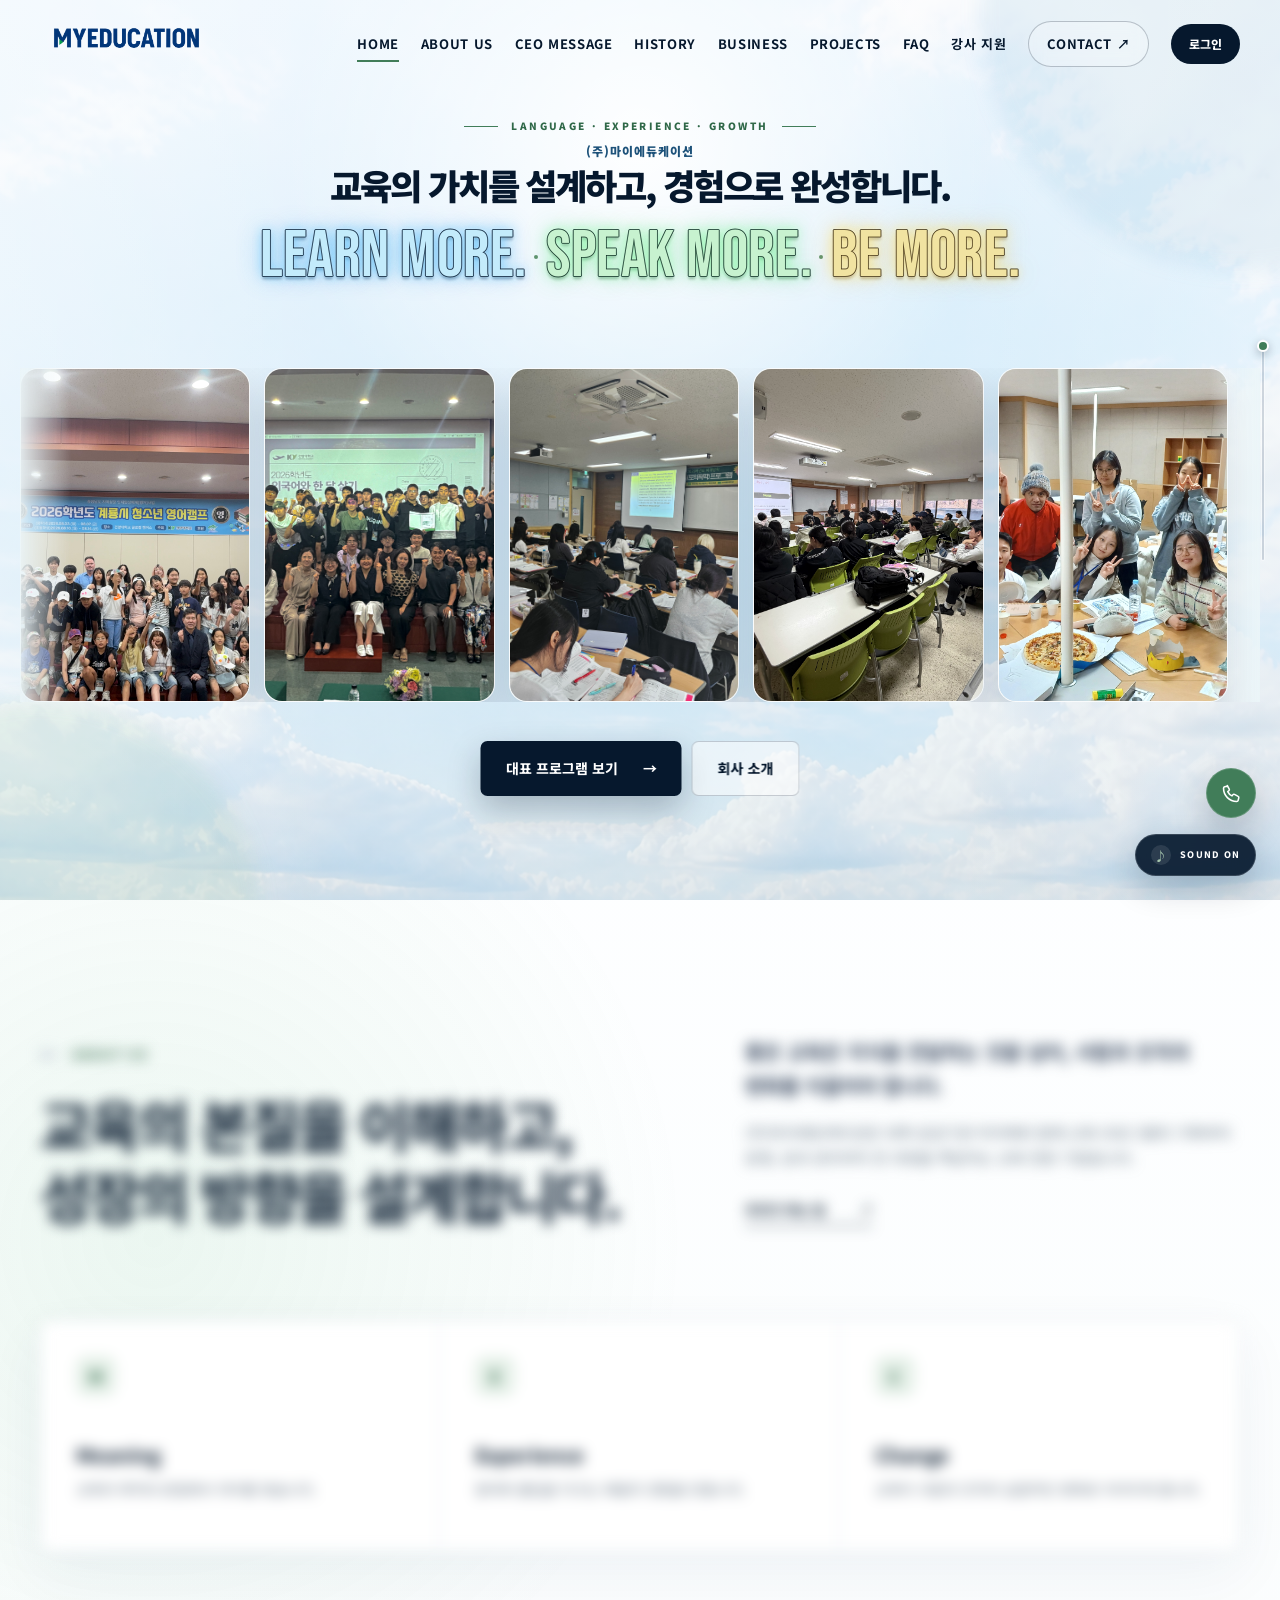
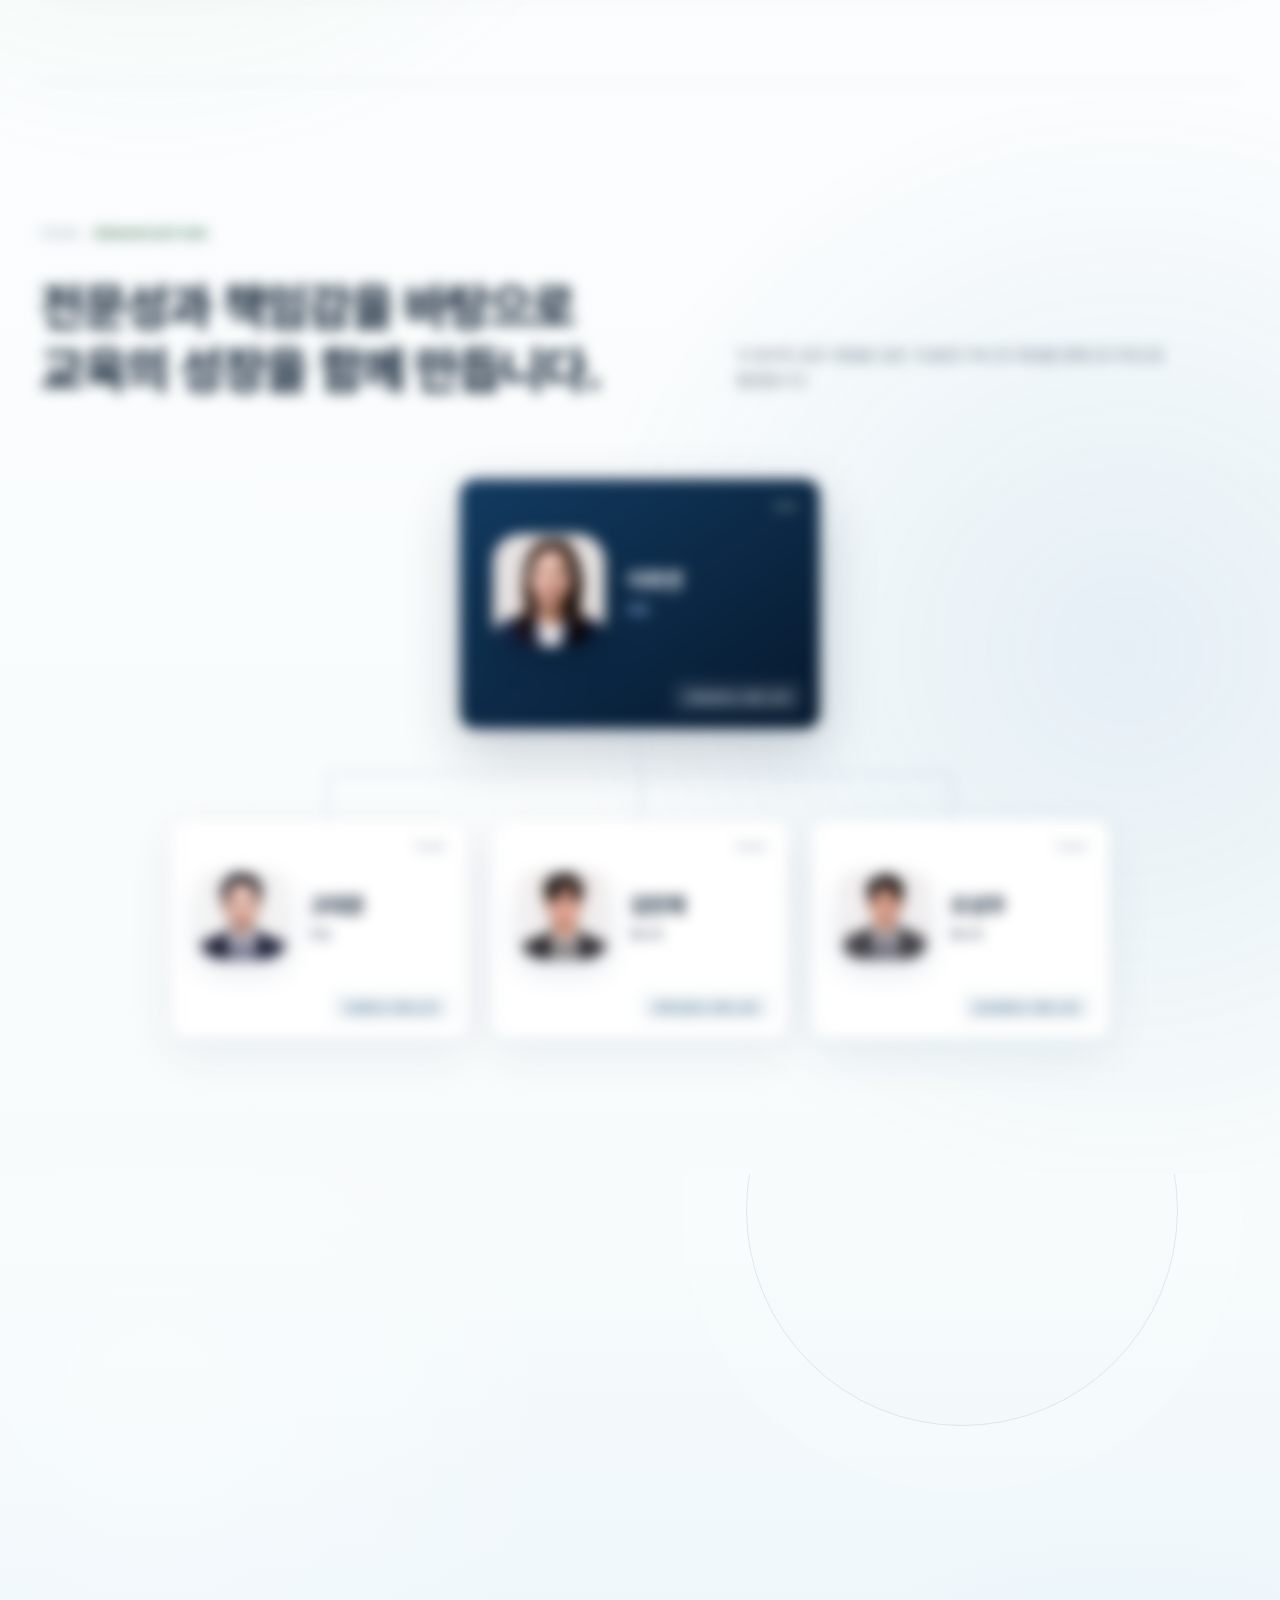
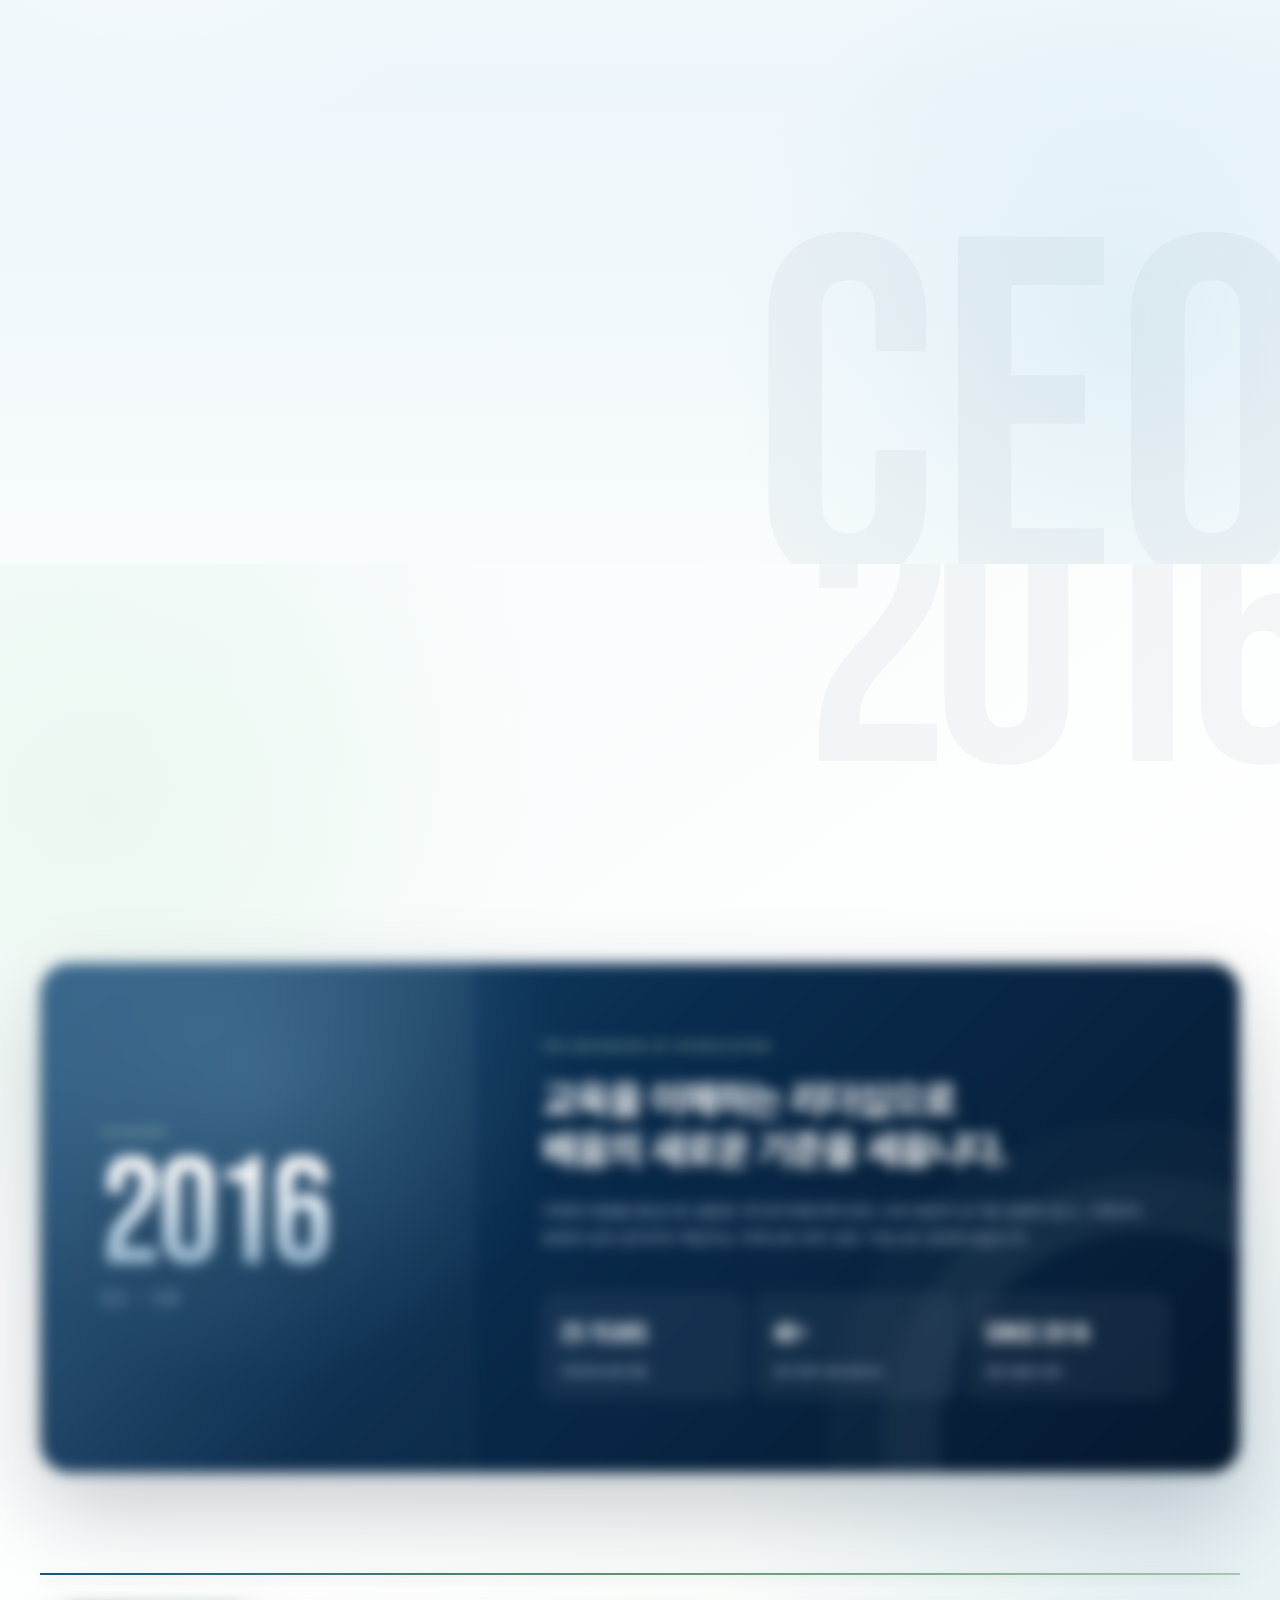
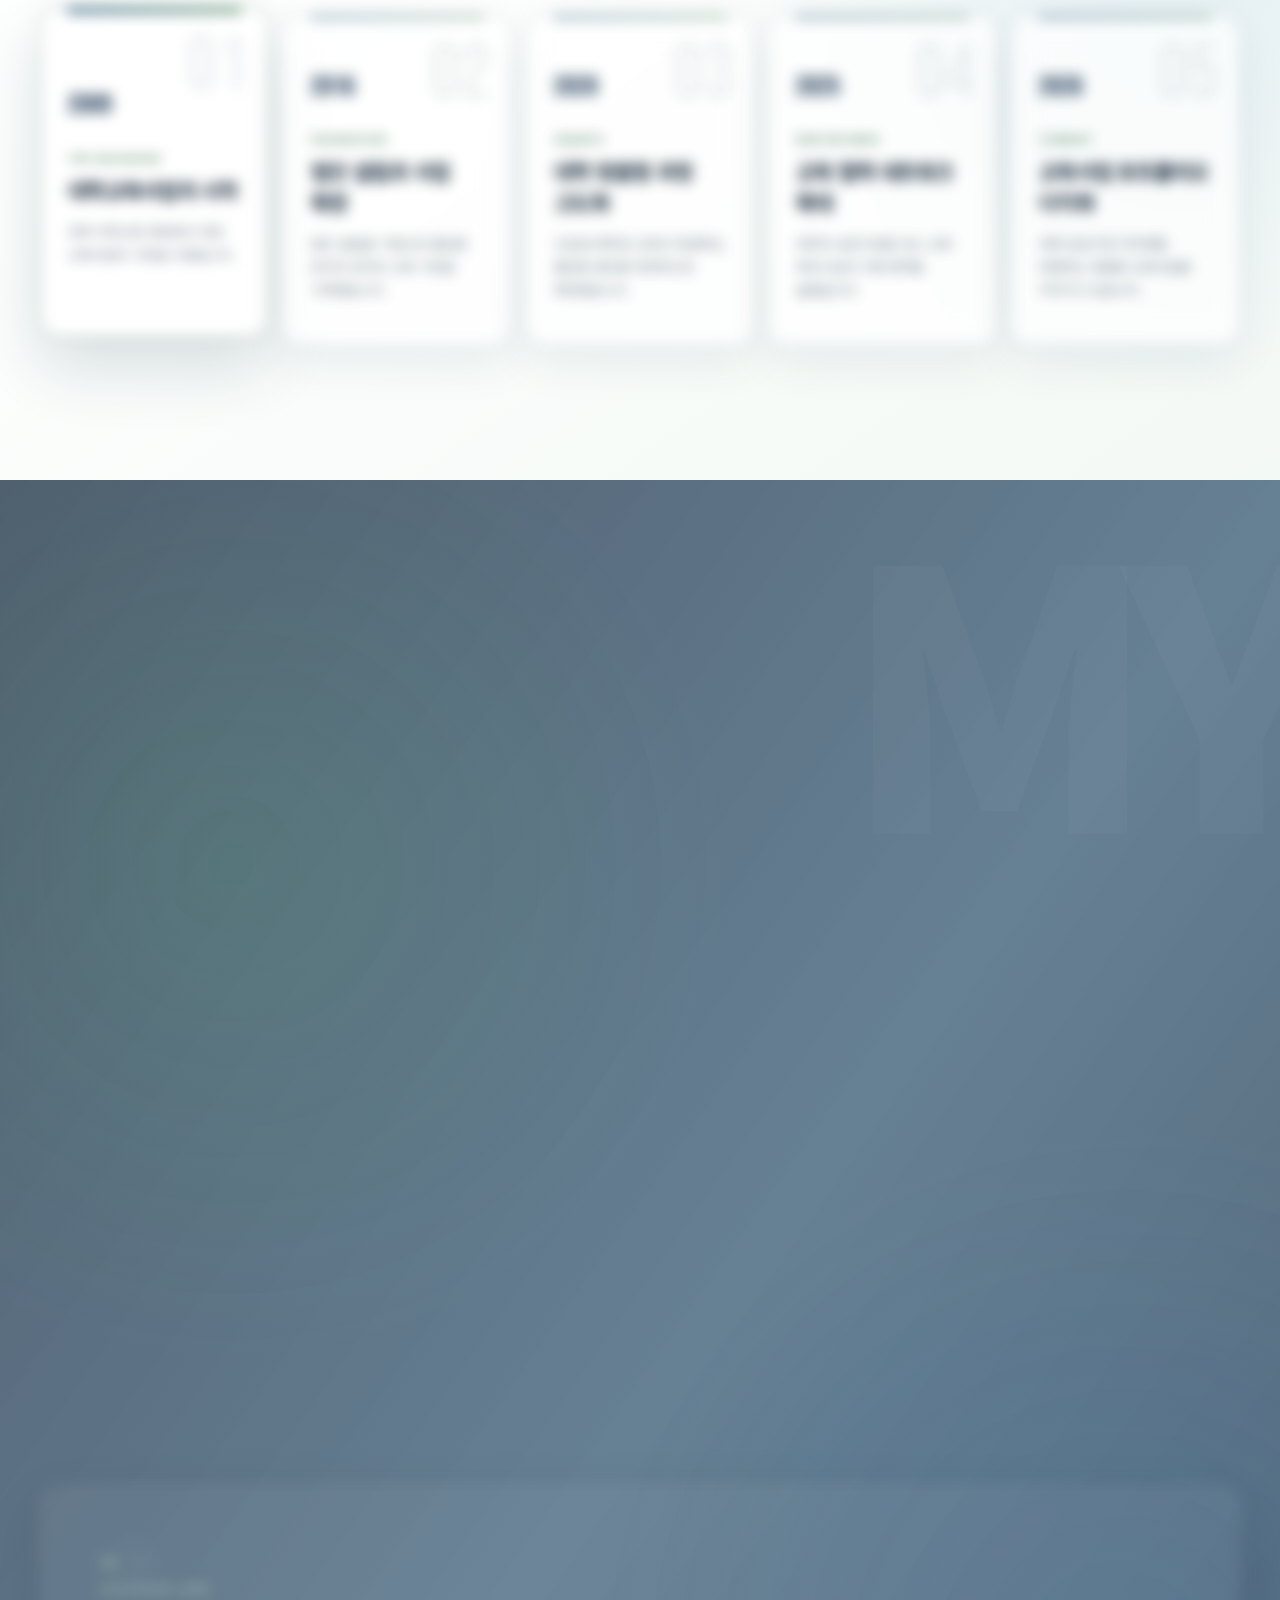
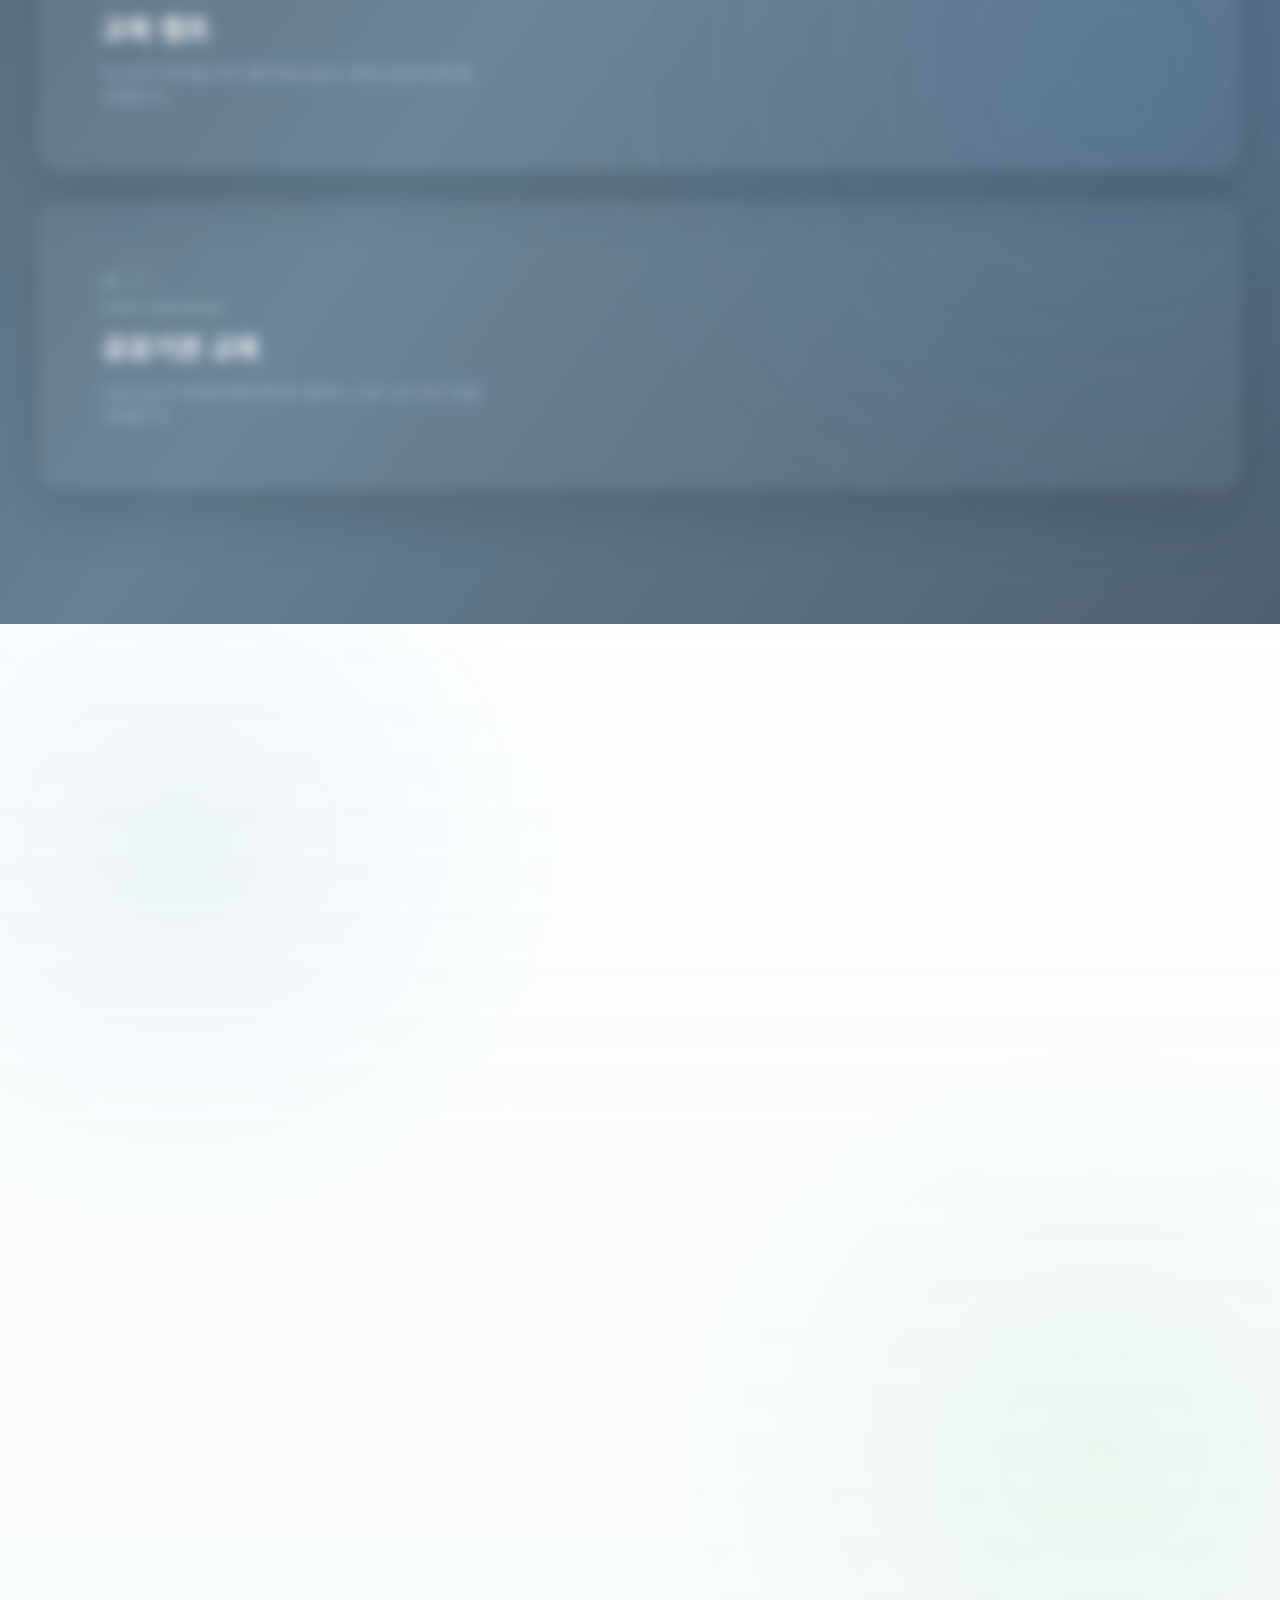
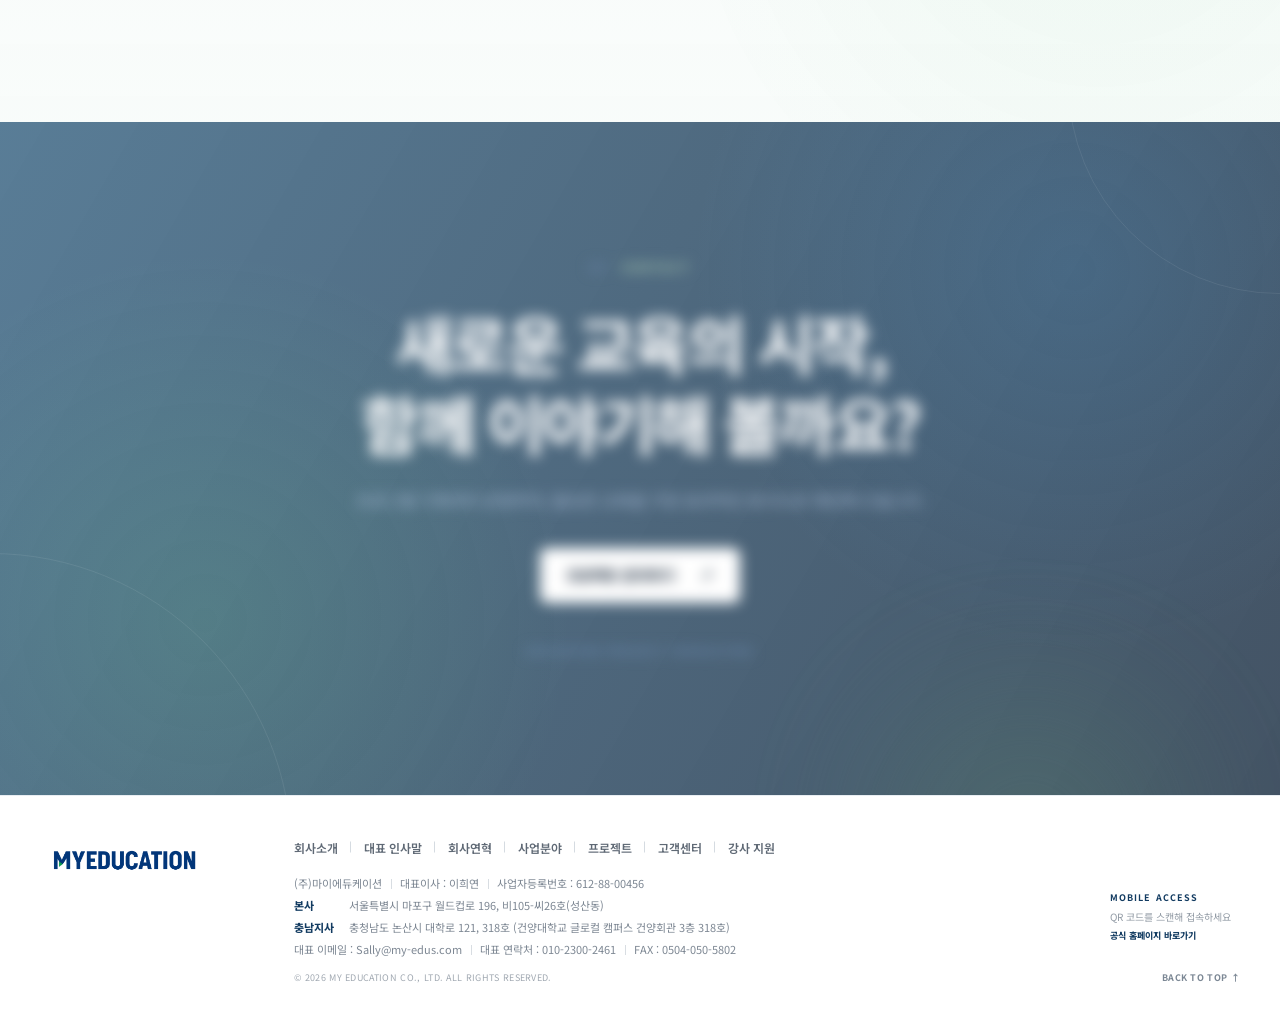
==== commit 911ce833: "Update mobile QR access for public domain" ====
--- a/index.html
+++ b/index.html
@@ -11,6 +11,7 @@
     <link rel="stylesheet" href="style.css">
     <script src="https://cdn.jsdelivr.net/npm/@supabase/supabase-js@2" defer></script>
     <script src="supabase-client.js" defer></script>
+    <script src="https://cdn.jsdelivr.net/npm/qrcode-generator@2.0.4/dist/qrcode.js" defer></script>
     <script src="script.js" defer></script>
 </head>
 <body>
@@ -810,10 +811,10 @@
                         <p><a href="mailto:Sally@my-edus.com">대표 이메일 : Sally@my-edus.com</a><a href="tel:01023002461">대표 연락처 : 010-2300-2461</a><span>FAX : 0504-050-5802</span></p>
                     </div>
 
-                    <div class="footer-mobile">
-                        <img src="images/mobile-access-qr-current.svg" alt="모바일 홈페이지 접속 QR코드">
-                        <div><strong>MOBILE VIEW</strong><span>같은 Wi-Fi에서 접속하세요</span><a href="http://192.168.0.200:8000/">192.168.0.200:8000</a></div>
-                    </div>
+                    <a class="footer-mobile" id="mobile-access-link" href="/" aria-label="모바일에서 마이에듀케이션 홈페이지 접속">
+                        <img id="mobile-access-qr" alt="마이에듀케이션 공식 홈페이지 접속 QR코드" width="68" height="68">
+                        <div><strong>MOBILE ACCESS</strong><span>QR 코드를 스캔해 접속하세요</span><em>공식 홈페이지 바로가기</em></div>
+                    </a>
                 </div>
 
                 <div class="footer-bottom"><span>© 2026 MY EDUCATION CO., LTD. ALL RIGHTS RESERVED.</span><a href="#home">BACK TO TOP ↑</a></div>
--- a/style.css
+++ b/style.css
@@ -556,12 +556,14 @@
 .footer-address-label { flex: 0 0 46px; color: var(--blue-800); font-weight: 750; }
 .footer-information a { transition: color .2s; }
 .footer-information a:hover { color: var(--blue-800); }
-.footer-mobile { flex: 0 0 auto; display: flex; align-items: center; gap: 10px; }
+.footer-mobile { flex: 0 0 auto; display: flex; align-items: center; gap: 10px; padding: 7px 9px 7px 7px; border-radius: 8px; transition: background .2s, transform .2s; }
+.footer-mobile:hover { background: #edf3f6; transform: translateY(-1px); }
 .footer-mobile img { width: 68px; height: 68px; padding: 5px; border: 1px solid #e2e7eb; border-radius: 5px; background: #fff; }
+.footer-mobile img:not([src]), .footer-mobile img[hidden] { visibility: hidden; }
 .footer-mobile div { display: grid; gap: 3px; }
 .footer-mobile strong { color: var(--blue-800); font-size: 9px; letter-spacing: .12em; }
 .footer-mobile span { color: #929ba5; font-size: 10px; white-space: nowrap; }
-.footer-mobile a { color: var(--blue-800); font-size: 9px; font-weight: 750; }
+.footer-mobile em { color: var(--blue-800); font-size: 9px; font-style: normal; font-weight: 750; }
 .footer-bottom { display: flex; justify-content: space-between; gap: 24px; margin-top: 13px; color: #a0a8b1; font-size: 9px; letter-spacing: .035em; }
 .footer-bottom a { flex: 0 0 auto; color: #7b8794; font-weight: 700; }
 
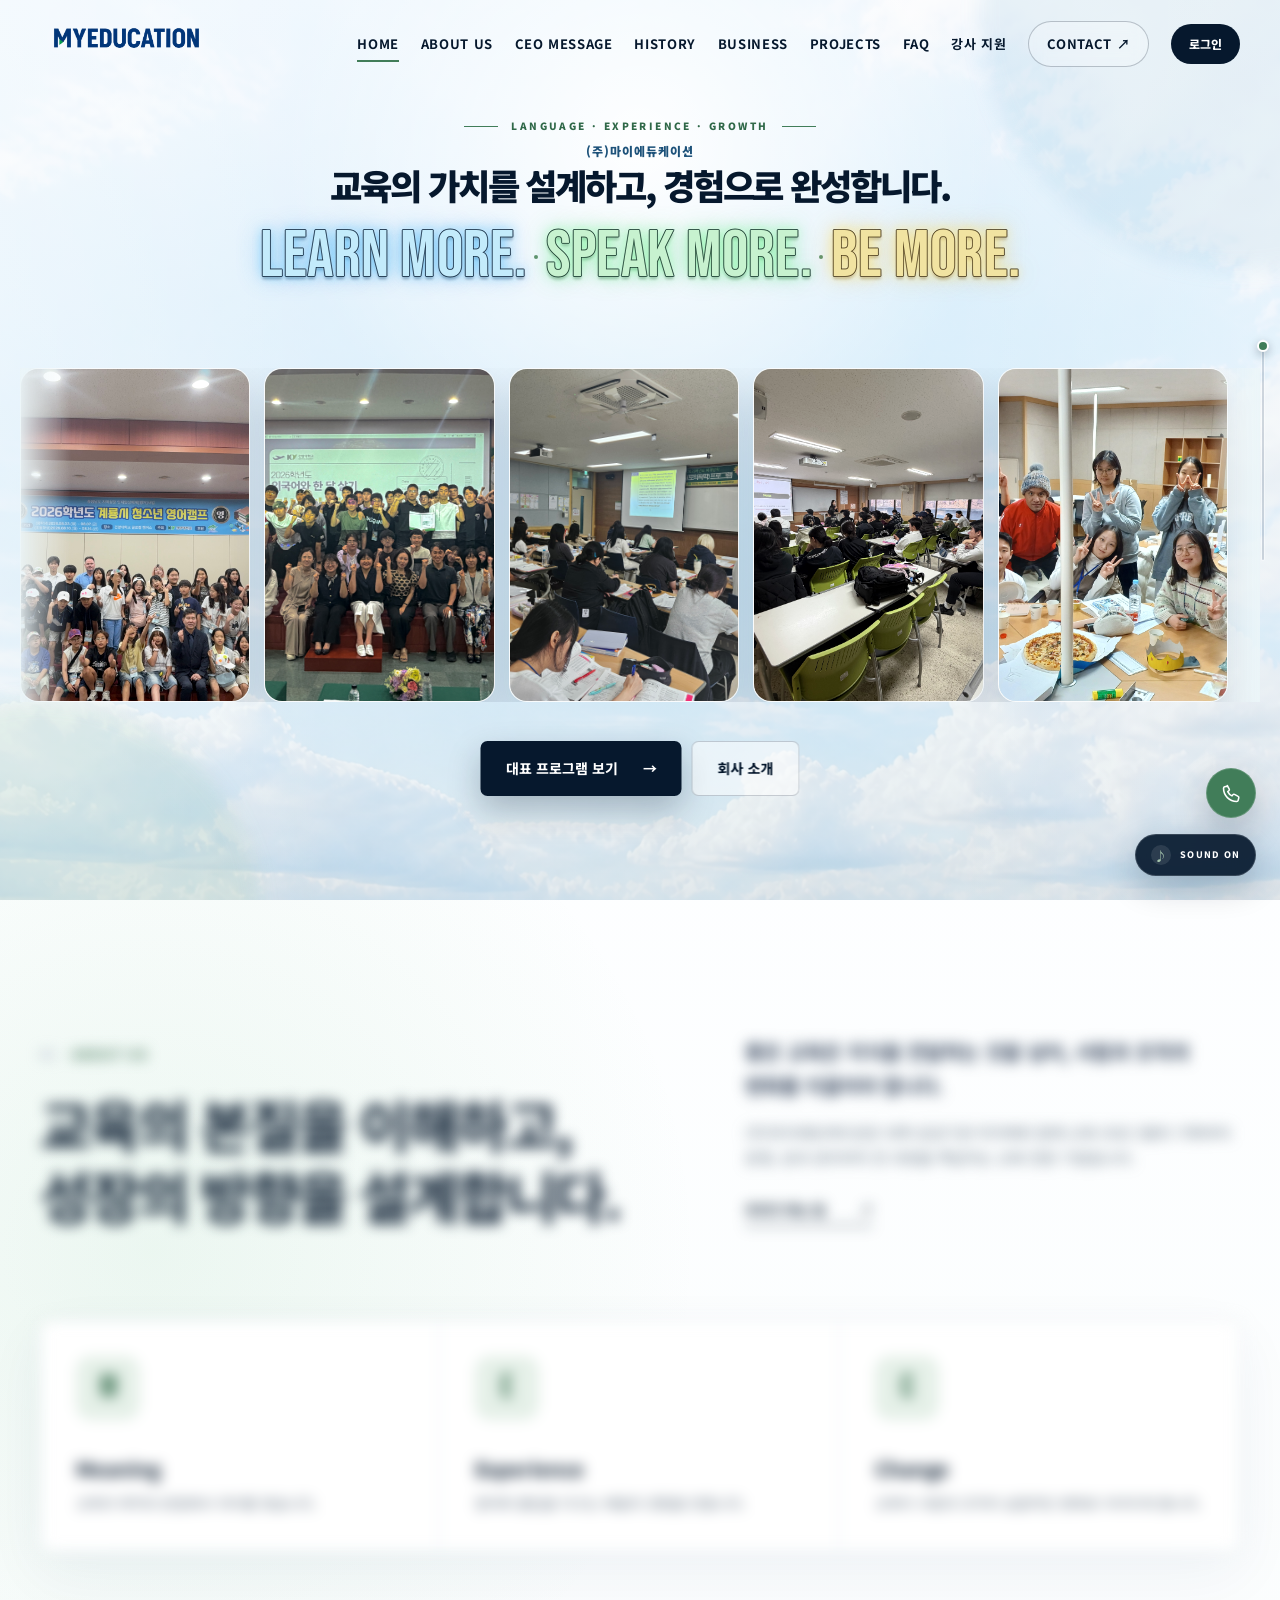
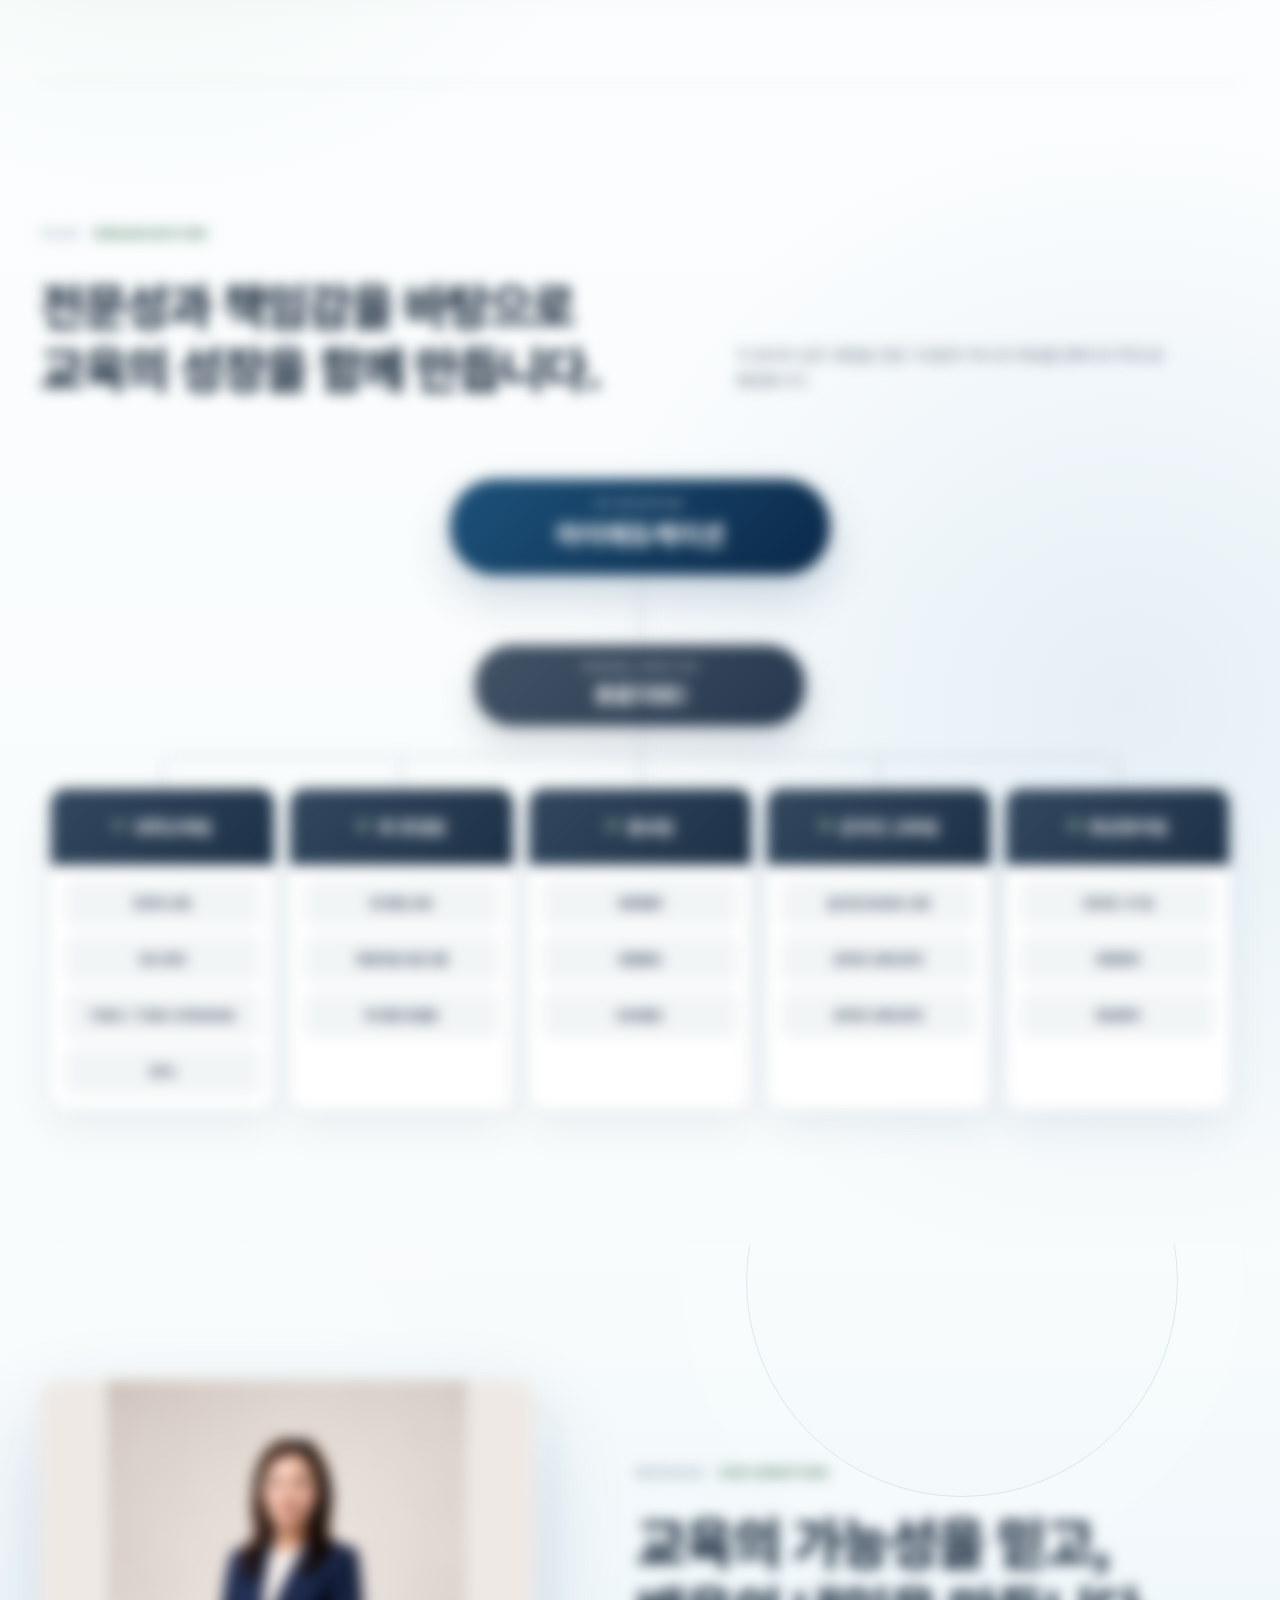
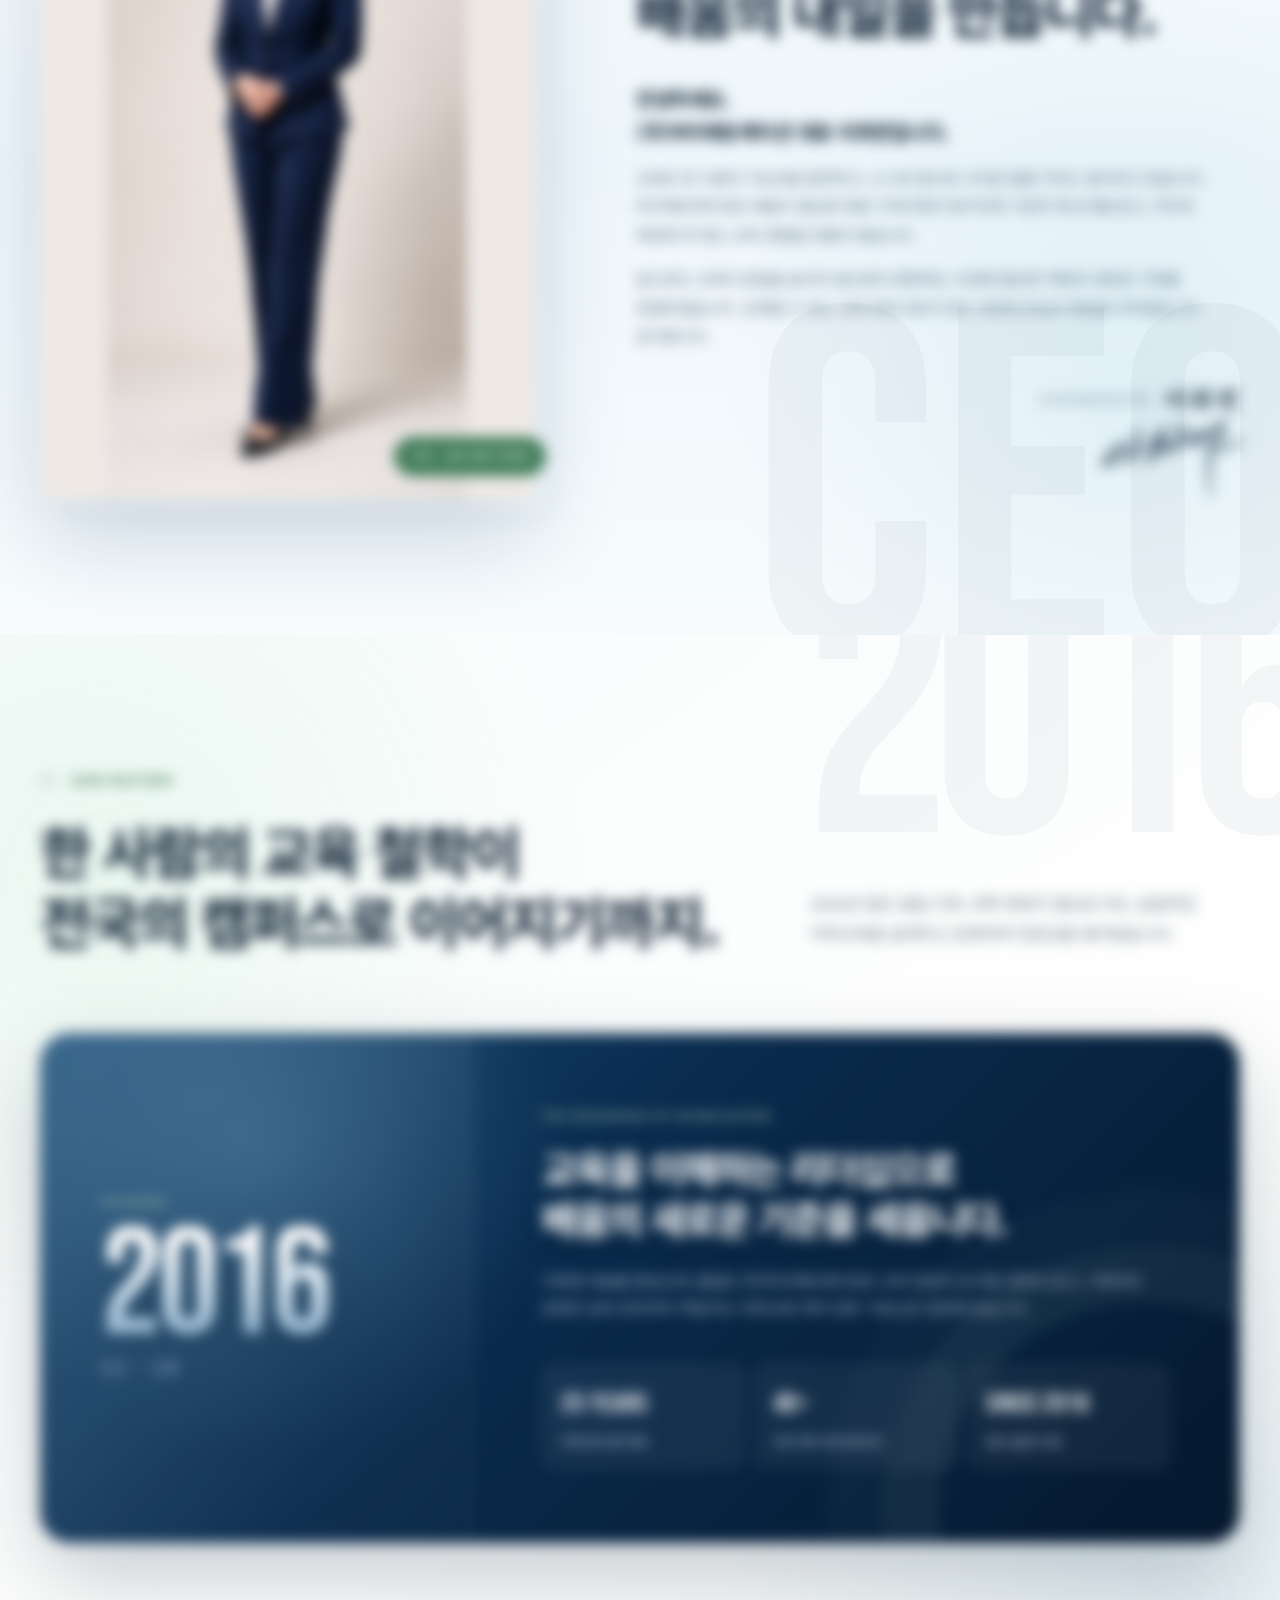
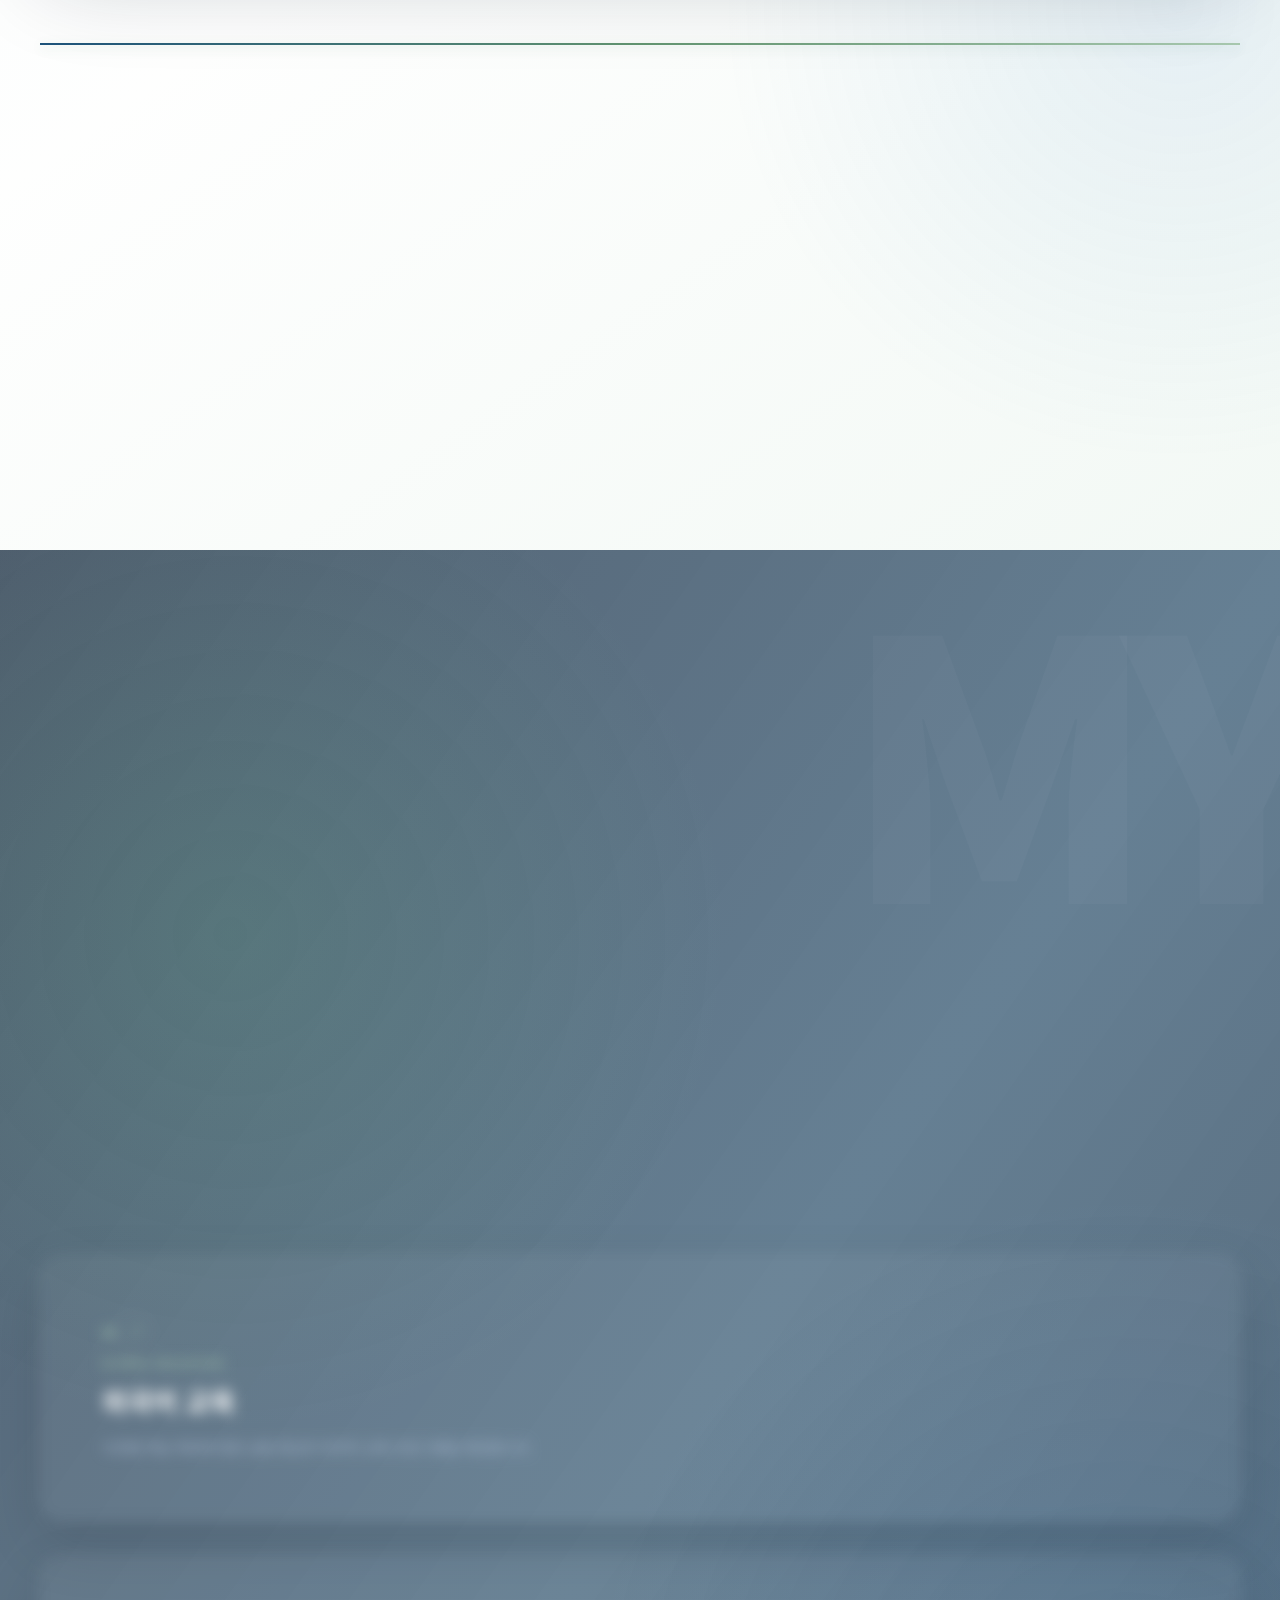
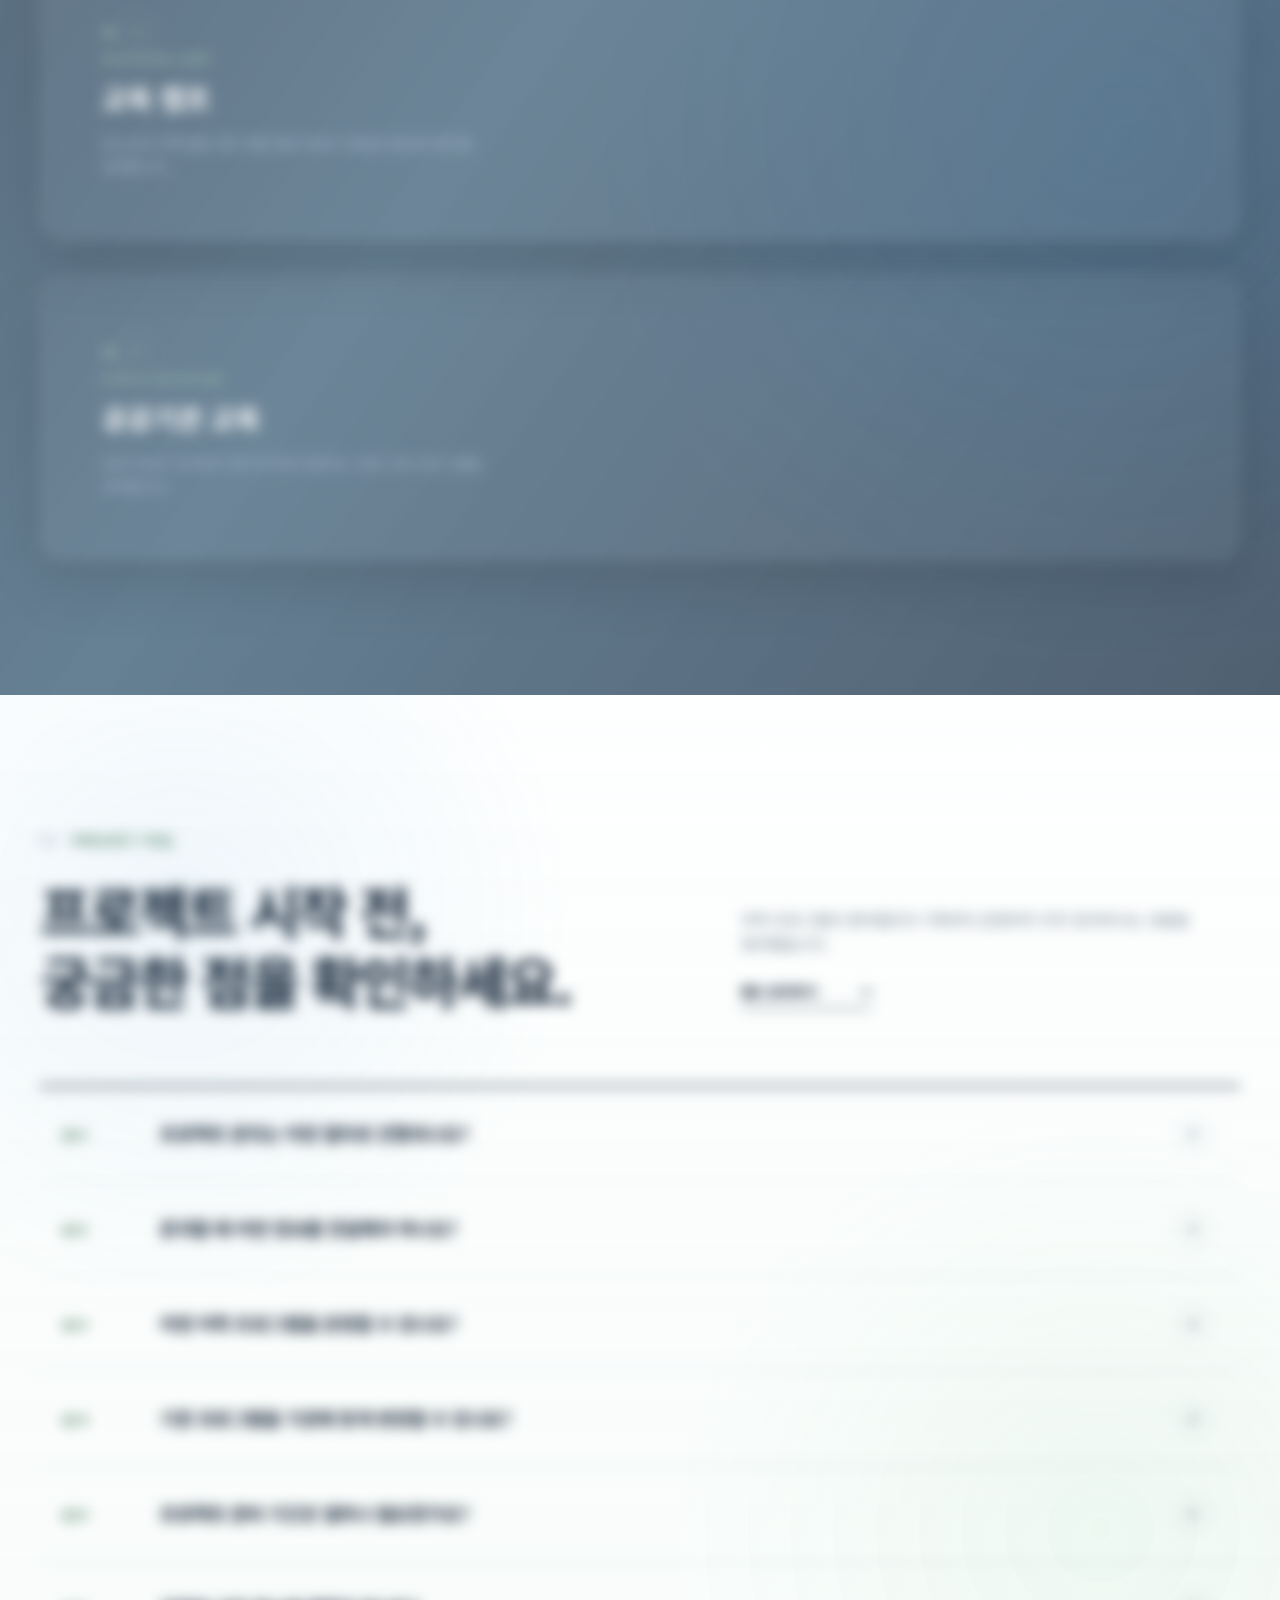
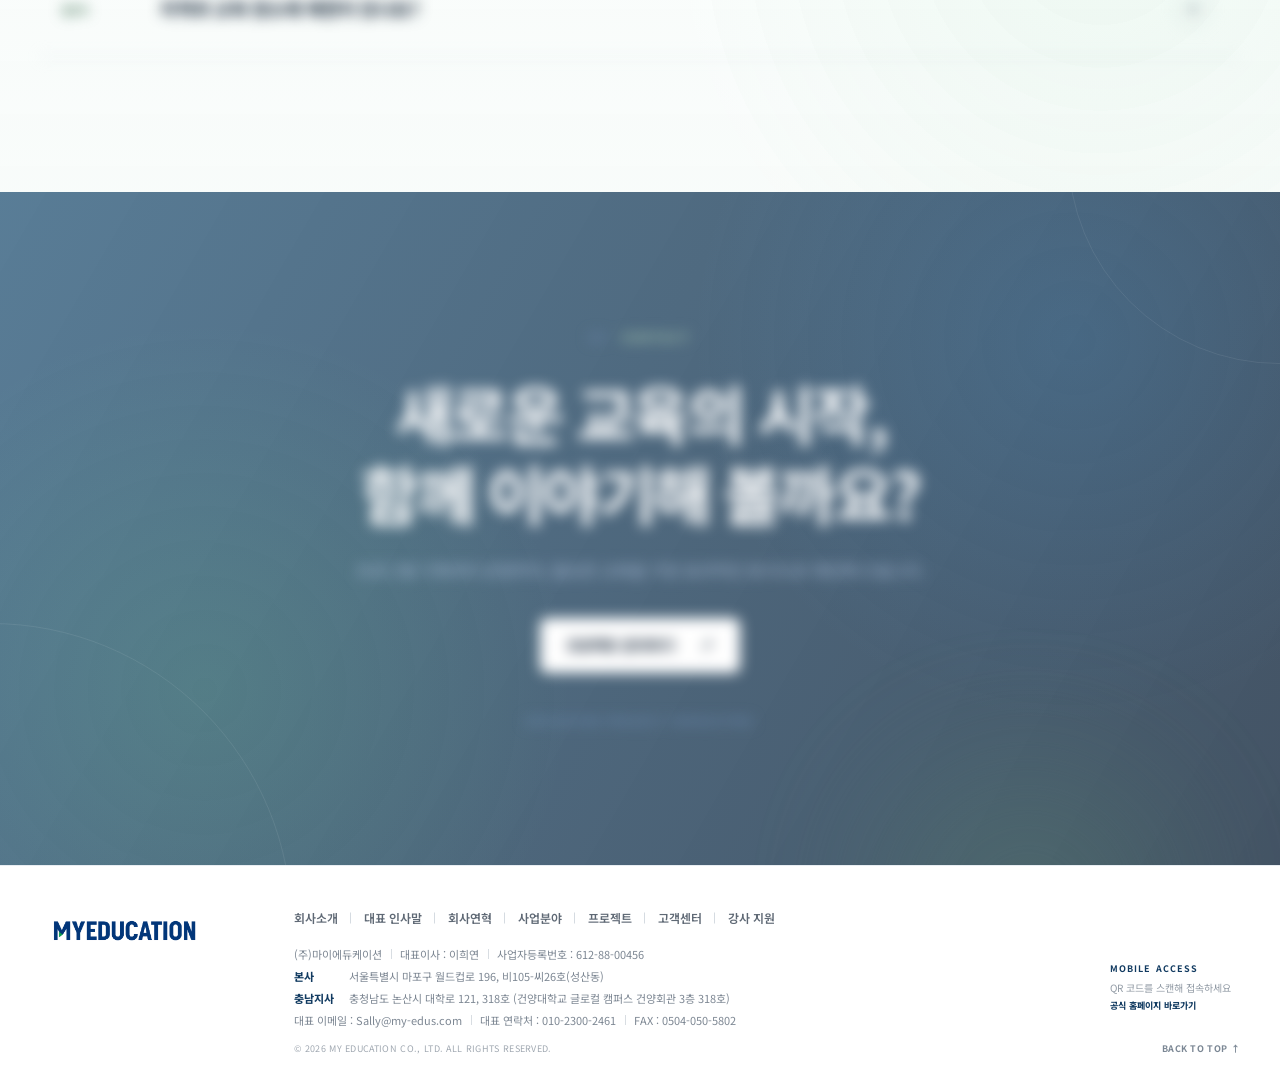
==== commit 109a75cd: "Redesign organization chart by teams" ====
--- a/index.html
+++ b/index.html
@@ -136,36 +136,58 @@
                     </div>
 
                     <div class="organization-chart">
-                        <div class="org-level org-leader">
-                            <div class="org-card org-card-leader">
-                                <span class="org-badge">CEO</span>
-                                <div class="org-avatar" aria-hidden="true"><img src="images/profiles/lee-heeyeon.png" alt=""></div>
-                                <div class="org-person"><strong>이희연</strong><span>대표</span></div>
-                                <span class="org-email">Sally@my-edus.com</span>
-                            </div>
-                        </div>
-
-                        <div class="org-connector" aria-hidden="true"><span></span></div>
-
-                        <div class="org-level org-members">
-                            <a class="org-card" href="team.html?member=ko-daewoon" aria-label="고대운 주임 소개 보기">
-                                <span class="org-badge">TEAM</span>
-                                <div class="org-avatar" aria-hidden="true"><img src="images/profiles/ko-daewoon.png" alt=""></div>
-                                <div class="org-person"><strong>고대운</strong><span>주임</span></div>
-                                <span class="org-email">ian@my-edus.com</span>
-                            </a>
-                            <a class="org-card" href="team.html?member=kim-minjae" aria-label="김민재 매니저 소개 보기">
-                                <span class="org-badge">TEAM</span>
-                                <div class="org-avatar" aria-hidden="true"><img src="images/profiles/kim-minjae.png" alt=""></div>
-                                <div class="org-person"><strong>김민재</strong><span>매니저</span></div>
-                                <span class="org-email">miles@my-edus.com</span>
-                            </a>
-                            <a class="org-card" href="team.html?member=oh-sangwoo" aria-label="오상우 매니저 소개 보기">
-                                <span class="org-badge">TEAM</span>
-                                <div class="org-avatar" aria-hidden="true"><img src="images/profiles/oh-sangwoo.png" alt=""></div>
-                                <div class="org-person"><strong>오상우</strong><span>매니저</span></div>
-                                <span class="org-email">jason@my-edus.com</span>
-                            </a>
+                        <div class="org-company">
+                            <span>MY EDUCATION</span>
+                            <strong>마이에듀케이션</strong>
+                        </div>
+
+                        <div class="org-director">
+                            <span>GENERAL DIRECTOR</span>
+                            <strong>총괄(대표)</strong>
+                        </div>
+
+                        <div class="org-team-grid">
+                            <article class="org-team">
+                                <h4><span>01</span>대학교육팀</h4>
+                                <ul>
+                                    <li>외국어 교육</li>
+                                    <li>강사 관리</li>
+                                    <li>TOEIC / TOEIC SPEAKING</li>
+                                    <li>OPIc</li>
+                                </ul>
+                            </article>
+                            <article class="org-team">
+                                <h4><span>02</span>취·창업팀</h4>
+                                <ul>
+                                    <li>취·창업 교육</li>
+                                    <li>취업지원 프로그램</li>
+                                    <li>취·창업 컨설팅</li>
+                                </ul>
+                            </article>
+                            <article class="org-team">
+                                <h4><span>03</span>홍보팀</h4>
+                                <ul>
+                                    <li>대외협력</li>
+                                    <li>언론홍보</li>
+                                    <li>SNS홍보</li>
+                                </ul>
+                            </article>
+                            <article class="org-team">
+                                <h4><span>04</span>온라인 교육팀</h4>
+                                <ul>
+                                    <li>실시간(ZOOM) 교육</li>
+                                    <li>온라인 교육(강의)</li>
+                                    <li>온라인 교육(강의)</li>
+                                </ul>
+                            </article>
+                            <article class="org-team">
+                                <h4><span>05</span>화상영어팀</h4>
+                                <ul>
+                                    <li>인터넷 / IP 팀</li>
+                                    <li>전화영어</li>
+                                    <li>화상영어</li>
+                                </ul>
+                            </article>
                         </div>
                     </div>
                 </div>
--- a/style.css
+++ b/style.css
@@ -154,7 +154,7 @@
 .about-values { margin-top: 90px; display: grid; grid-template-columns: repeat(3, 1fr); border: 1px solid var(--line); border-radius: 12px; background: #fff; box-shadow: 0 20px 60px rgba(17,54,103,.06); }
 .about-values article { min-height: 230px; padding: 35px; border-right: 1px solid var(--line); }
 .about-values article:last-child { border-right: 0; }
-.value-icon { display: grid; place-items: center; width: 40px; height: 40px; margin-bottom: 42px; border-radius: 10px; background: var(--green-100); color: var(--green-700); font-weight: 800; }
+.value-icon { display: grid; place-items: center; width: 64px; height: 64px; margin-bottom: 32px; border-radius: 15px; background: var(--green-100); color: var(--green-700); font-family: "Bebas Neue", Impact, "Arial Narrow", sans-serif; font-size: 32px; font-weight: 400; line-height: 1; }
 .about-values h3 { margin-bottom: 7px; font-size: 20px; }
 .about-values p { color: var(--muted); font-size: 14px; }
 
@@ -163,33 +163,24 @@
 .organization-heading .section-label { grid-column: 1 / -1; margin-bottom: -50px; }
 .organization-heading h3 { font-size: clamp(32px, 3.8vw, 50px); line-height: 1.3; letter-spacing: -.05em; }
 .organization-heading > p:last-child { max-width: 430px; padding-bottom: 7px; color: var(--muted); font-size: 15px; }
-.organization-chart { max-width: 940px; margin: 80px auto 0; }
-.org-level { position: relative; display: flex; justify-content: center; }
-.org-card { position: relative; width: 100%; min-height: 220px; display: flex; align-items: center; gap: 22px; padding: 34px 28px 62px; border: 1px solid var(--line); border-radius: 16px; background: #fff; box-shadow: 0 16px 45px rgba(17,54,103,.07); transition: transform .3s, border-color .3s, box-shadow .3s; }
-.org-card:hover { transform: translateY(-6px); border-color: var(--green-300); box-shadow: 0 24px 50px rgba(47,104,72,.13); }
-.org-card:focus-visible { outline: 3px solid rgba(65,125,89,.35); outline-offset: 4px; }
-.org-card-leader { width: 360px; min-height: 250px; padding: 38px 32px 66px; border-color: transparent; background: linear-gradient(145deg, var(--blue-800), var(--blue-950)); color: #fff; box-shadow: 0 22px 55px rgba(7,27,61,.22); }
-.org-card-leader:hover { transform: none; border-color: transparent; box-shadow: 0 22px 55px rgba(7,27,61,.22); }
-.org-badge { position: absolute; top: 20px; right: 22px; color: #91a0b6; font-size: 9px; font-weight: 800; letter-spacing: .16em; }
-.org-card-leader .org-badge { color: var(--green-300); }
-.org-avatar { flex: 0 0 88px; height: 88px; display: grid; place-items: center; overflow: hidden; border-radius: 22px; background: var(--green-100); color: var(--green-700); font-size: 17px; font-weight: 800; box-shadow: 0 12px 28px rgba(17,54,103,.12); }
-.org-avatar img { width: 100%; height: 100%; object-fit: cover; object-position: center top; transform: scale(1.08); }
-.org-card-leader .org-avatar { background: rgba(255,255,255,.12); color: #fff; }
-.org-card-leader .org-avatar { flex-basis: 112px; height: 112px; border-radius: 28px; box-shadow: 0 15px 34px rgba(0,0,0,.2); }
-.org-person { display: grid; gap: 2px; }
-.org-person strong { font-size: 21px; letter-spacing: -.035em; }
-.org-person span { color: var(--muted); font-size: 12px; font-weight: 650; }
-.org-card-leader .org-person span { color: #94b9eb; }
-.org-email { position: absolute; right: 18px; bottom: 17px; display: inline-flex; align-items: center; min-height: 28px; padding: 5px 10px; border: 1px solid rgba(38,91,126,.14); border-radius: 5px; background: var(--blue-50); color: var(--blue-600); font-size: 10px; font-weight: 750; letter-spacing: .015em; line-height: 1; }
-.org-card-leader .org-email { border-color: rgba(255,255,255,.18); background: rgba(255,255,255,.1); color: #dbeaf4; }
-.org-connector { position: relative; height: 90px; }
-.org-connector::before { content: ""; position: absolute; top: 0; left: 50%; width: 1px; height: 45px; background: #aec3df; }
-.org-connector::after { content: ""; position: absolute; top: 44px; left: 16.666%; right: 16.666%; height: 1px; background: #aec3df; }
-.org-connector span::before, .org-connector span::after { content: ""; position: absolute; top: 44px; width: 1px; height: 46px; background: #aec3df; }
-.org-connector span::before { left: 16.666%; }
-.org-connector span::after { right: 16.666%; }
-.org-members { display: grid; grid-template-columns: repeat(3, 1fr); gap: 22px; }
-.org-members .org-card:nth-child(2)::before { content: ""; position: absolute; left: 50%; top: -46px; width: 1px; height: 46px; background: #aec3df; }
+.organization-chart { max-width: 1180px; margin: 80px auto 0; }
+.org-company, .org-director { position: relative; display: grid; place-items: center; margin-inline: auto; color: #fff; text-align: center; }
+.org-company { width: min(380px, 86%); min-height: 92px; padding: 18px 30px; border-radius: 46px; background: linear-gradient(135deg, var(--blue-600), var(--blue-900)); box-shadow: 0 20px 45px rgba(17,54,103,.2); }
+.org-company span, .org-director span { font-size: 9px; font-weight: 850; letter-spacing: .16em; opacity: .72; }
+.org-company strong { font-size: 27px; letter-spacing: -.035em; }
+.org-company::after { content: ""; position: absolute; top: 100%; left: 50%; width: 1px; height: 70px; background: #9fb4c7; }
+.org-director { width: min(330px, 76%); min-height: 76px; margin-top: 70px; padding: 15px 26px; border-radius: 38px; background: linear-gradient(135deg, #435366, #26384e); box-shadow: 0 16px 34px rgba(11,25,48,.17); }
+.org-director strong { font-size: 22px; letter-spacing: -.025em; }
+.org-director::after { content: ""; position: absolute; top: 100%; left: 50%; width: 1px; height: 31px; background: #9fb4c7; }
+.org-team-grid { position: relative; display: grid; grid-template-columns: repeat(5, minmax(0, 1fr)); gap: 14px; padding-top: 62px; }
+.org-team-grid::before { content: ""; position: absolute; top: 30px; left: 10%; right: 10%; height: 1px; background: #9fb4c7; }
+.org-team { position: relative; min-width: 0; border: 1px solid #dce5ea; border-radius: 16px; background: #fff; box-shadow: 0 16px 38px rgba(17,54,103,.07); transition: transform .25s, box-shadow .25s; }
+.org-team::before { content: ""; position: absolute; left: 50%; bottom: 100%; width: 1px; height: 32px; background: #9fb4c7; }
+.org-team:hover { transform: translateY(-5px); box-shadow: 0 22px 44px rgba(17,54,103,.12); }
+.org-team h4 { min-height: 76px; display: flex; align-items: center; justify-content: center; gap: 8px; padding: 15px 10px; border-radius: 15px 15px 0 0; background: linear-gradient(135deg, #33485f, #1c3046); color: #fff; font-size: clamp(15px, 1.35vw, 19px); letter-spacing: -.025em; text-align: center; }
+.org-team h4 span { color: var(--green-300); font-family: "Bebas Neue", Impact, sans-serif; font-size: 16px; font-weight: 400; letter-spacing: .04em; }
+.org-team ul { display: grid; gap: 8px; padding: 14px; }
+.org-team li { min-height: 48px; display: grid; place-items: center; padding: 9px 7px; border-radius: 10px; background: #f2f5f6; color: #263851; font-size: 12px; font-weight: 750; line-height: 1.35; text-align: center; word-break: keep-all; }
 
 .ceo-message { position: relative; overflow: hidden; background: radial-gradient(circle at 12% 22%, rgba(255,255,255,.38), transparent 31%), radial-gradient(circle at 88% 76%, rgba(83,169,207,.11), transparent 30%), linear-gradient(180deg, rgba(241,248,248,.5) 0%, rgba(223,239,248,.54) 52%, rgba(239,248,250,.48) 100%); color: var(--ink); }
 .ceo-message::before { content: "CEO"; position: absolute; right: -30px; bottom: -110px; color: rgba(8,43,76,.035); font-family: "Bebas Neue", Impact, sans-serif; font-size: clamp(250px, 38vw, 570px); line-height: 1; pointer-events: none; }
@@ -672,19 +663,19 @@
     .about-values { grid-template-columns: 1fr; margin-top: 60px; }
     .about-values article { min-height: 190px; border-right: 0; border-bottom: 1px solid var(--line); }
     .about-values article:last-child { border-bottom: 0; }
-    .value-icon { margin-bottom: 25px; }
+    .value-icon { width: 56px; height: 56px; margin-bottom: 25px; border-radius: 13px; font-size: 28px; }
     .organization { margin-top: 85px; padding-top: 80px; }
     .organization-chart { margin-top: 60px; }
-    .org-card-leader { width: min(350px, 92%); min-height: 235px; }
-    .org-connector { height: 55px; }
-    .org-connector::before { height: 55px; }
-    .org-connector::after, .org-connector span::before, .org-connector span::after { display: none; }
-    .org-members { grid-template-columns: 1fr; gap: 14px; }
-    .org-members .org-card::before { content: ""; position: absolute; top: -15px; left: 50%; width: 1px; height: 15px; background: #aec3df; }
-    .org-card { min-height: 205px; padding: 27px 22px 58px; }
-    .org-avatar { flex-basis: 76px; height: 76px; border-radius: 19px; }
-    .org-card-leader .org-avatar { flex-basis: 98px; height: 98px; border-radius: 24px; }
-    .org-email { right: 14px; bottom: 14px; }
+    .org-company { min-height: 82px; }
+    .org-company strong { font-size: 23px; }
+    .org-company::after { height: 55px; }
+    .org-director { min-height: 70px; margin-top: 55px; }
+    .org-team-grid { grid-template-columns: 1fr; gap: 14px; padding: 45px 0 0 42px; }
+    .org-team-grid::before { top: 0; bottom: 28px; left: 19px; right: auto; width: 1px; height: auto; }
+    .org-team::before { top: 34px; right: 100%; bottom: auto; left: auto; width: 23px; height: 1px; }
+    .org-team h4 { min-height: 68px; font-size: 18px; }
+    .org-team ul { grid-template-columns: 1fr; }
+    .org-team li { min-height: 45px; font-size: 13px; }
     .ceo-message-grid { grid-template-columns: 1fr; gap: 62px; }
     .ceo-message-visual { width: min(100% - 18px, 520px); margin: 0 auto; }
     .ceo-message-visual img { height: min(680px, 145vw); min-height: 520px; }
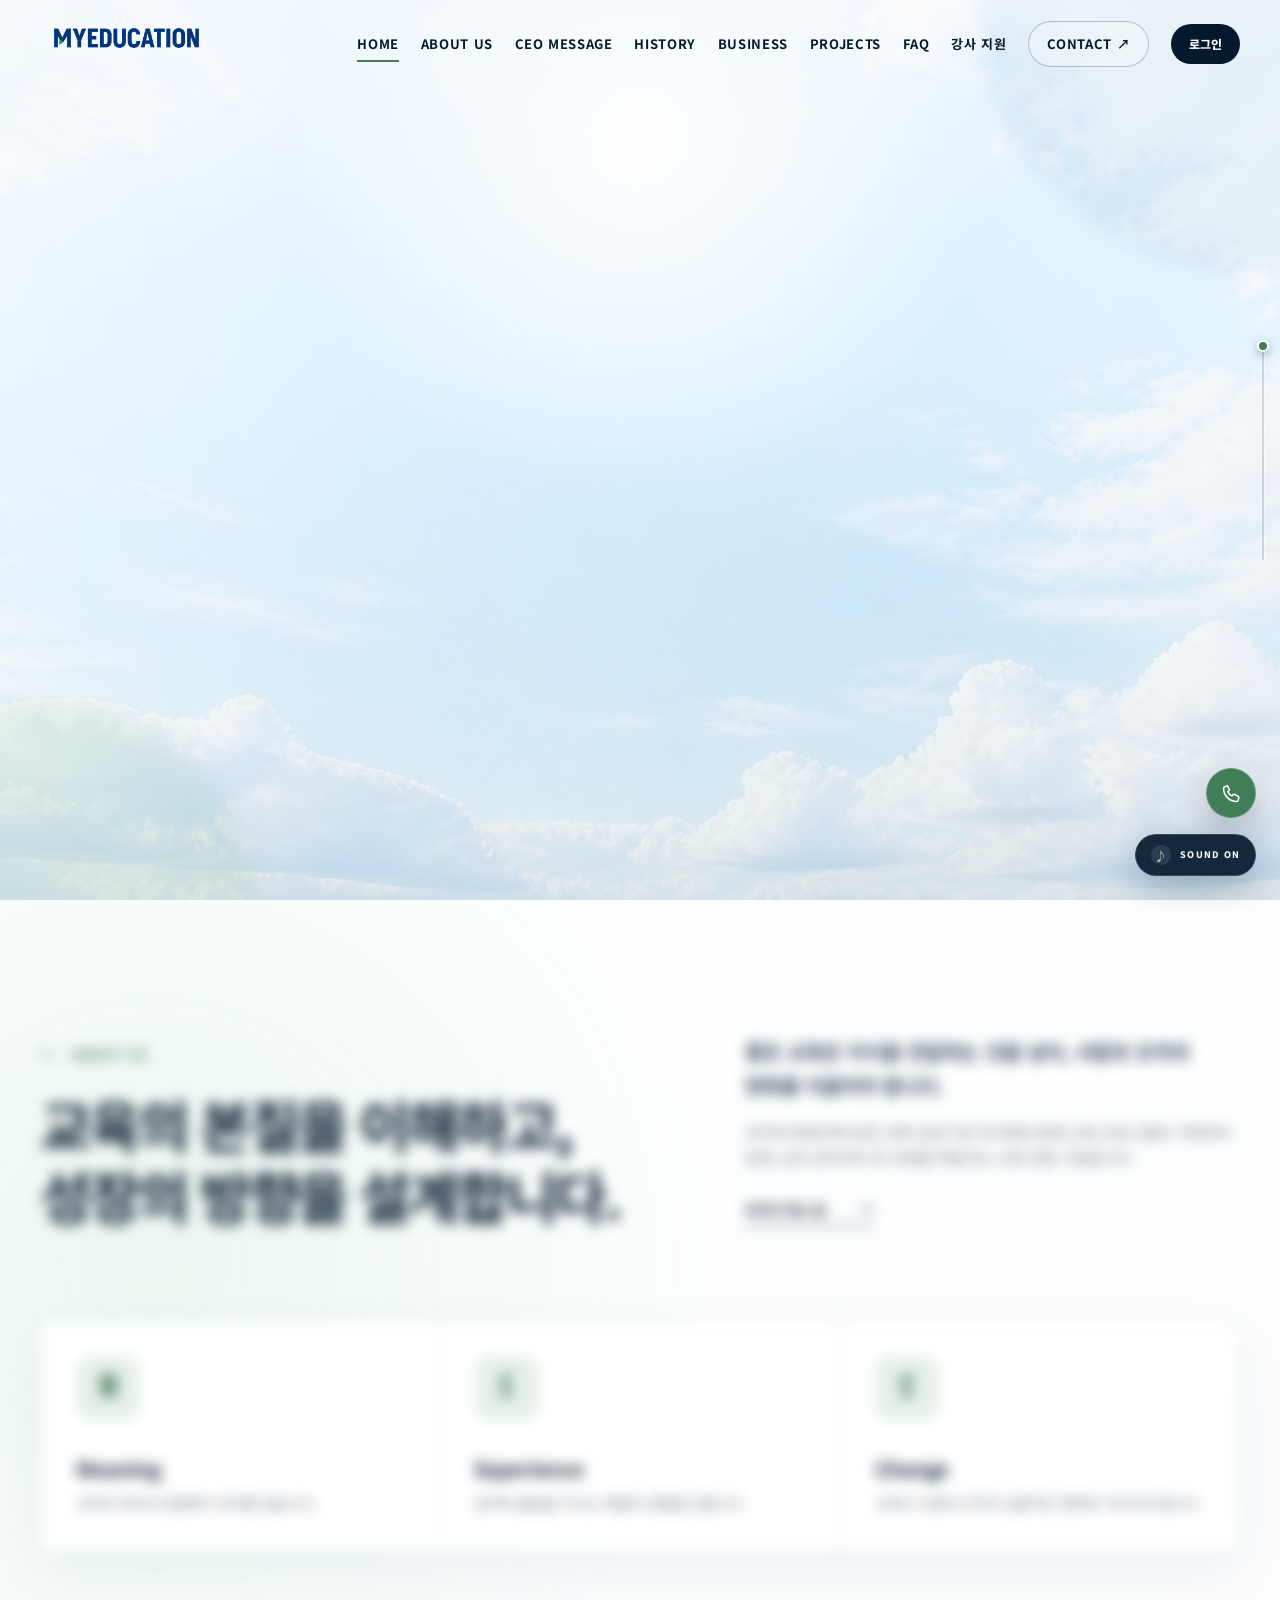
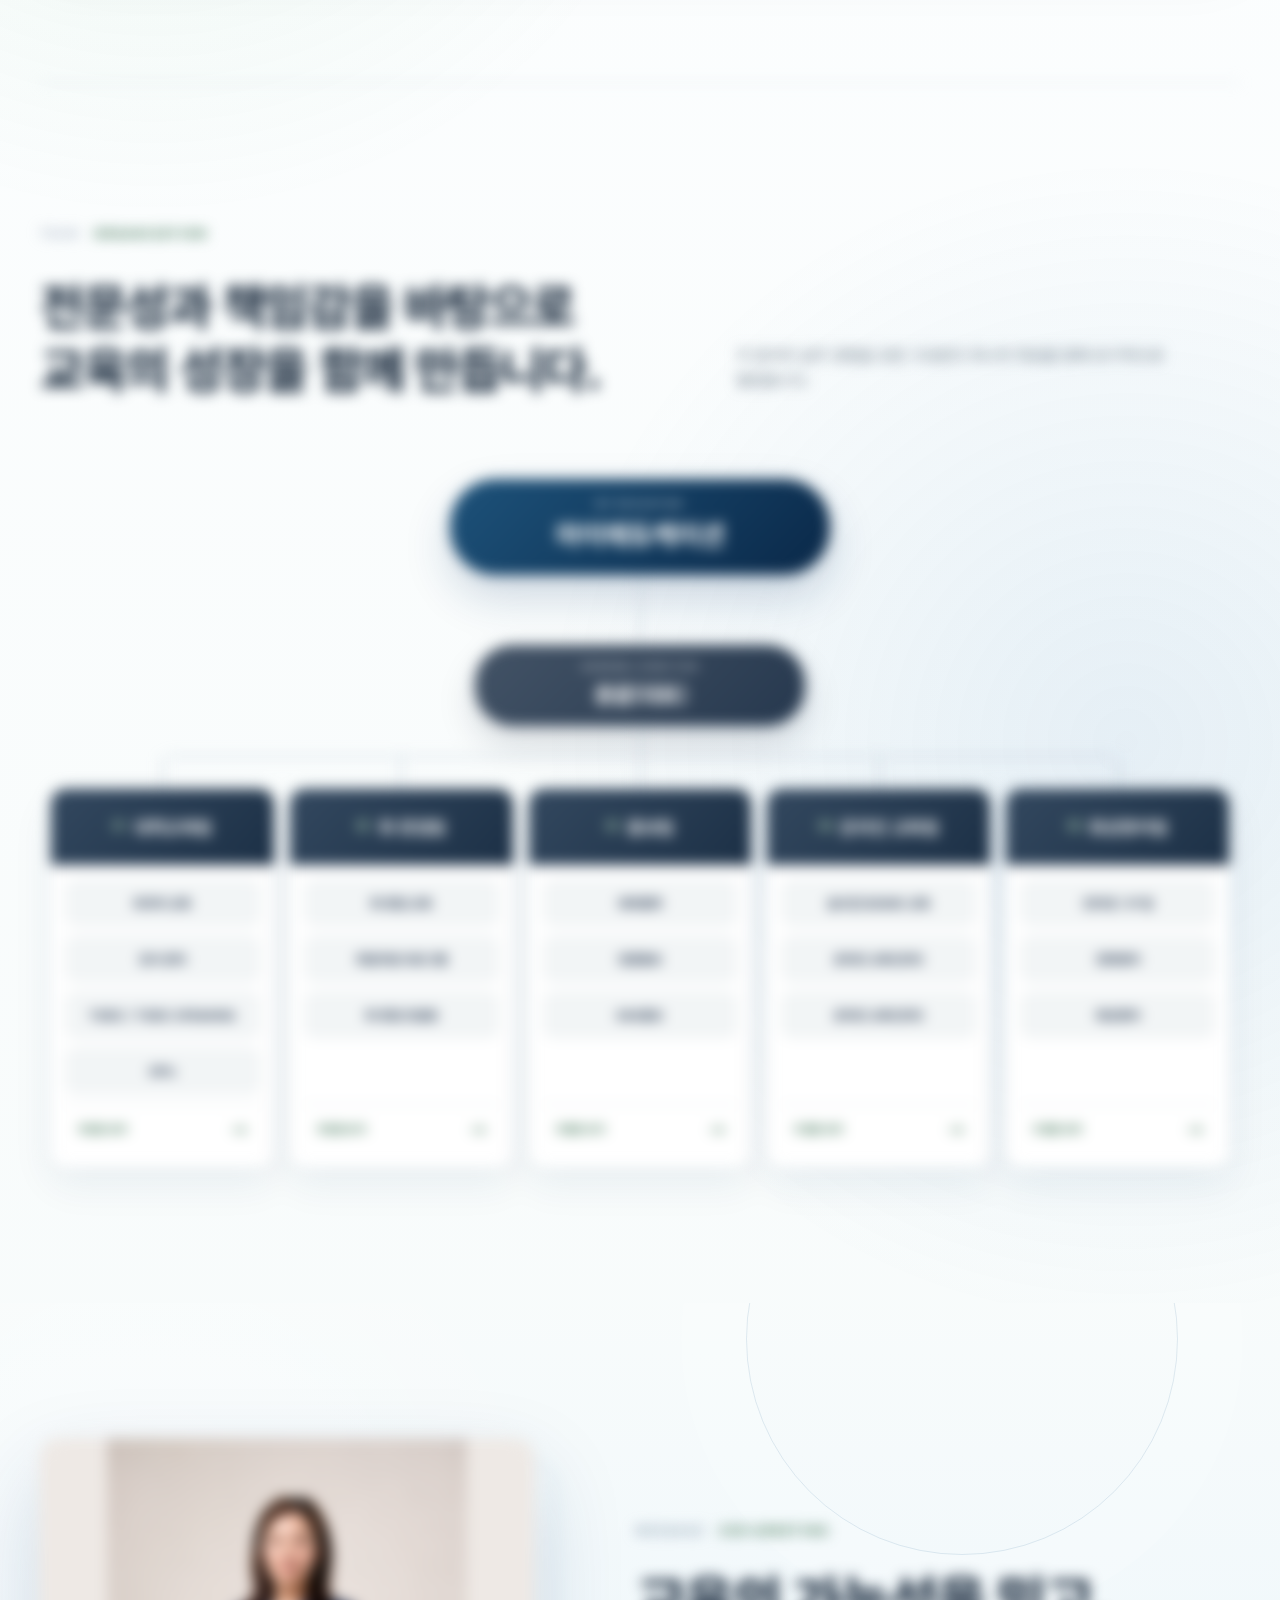
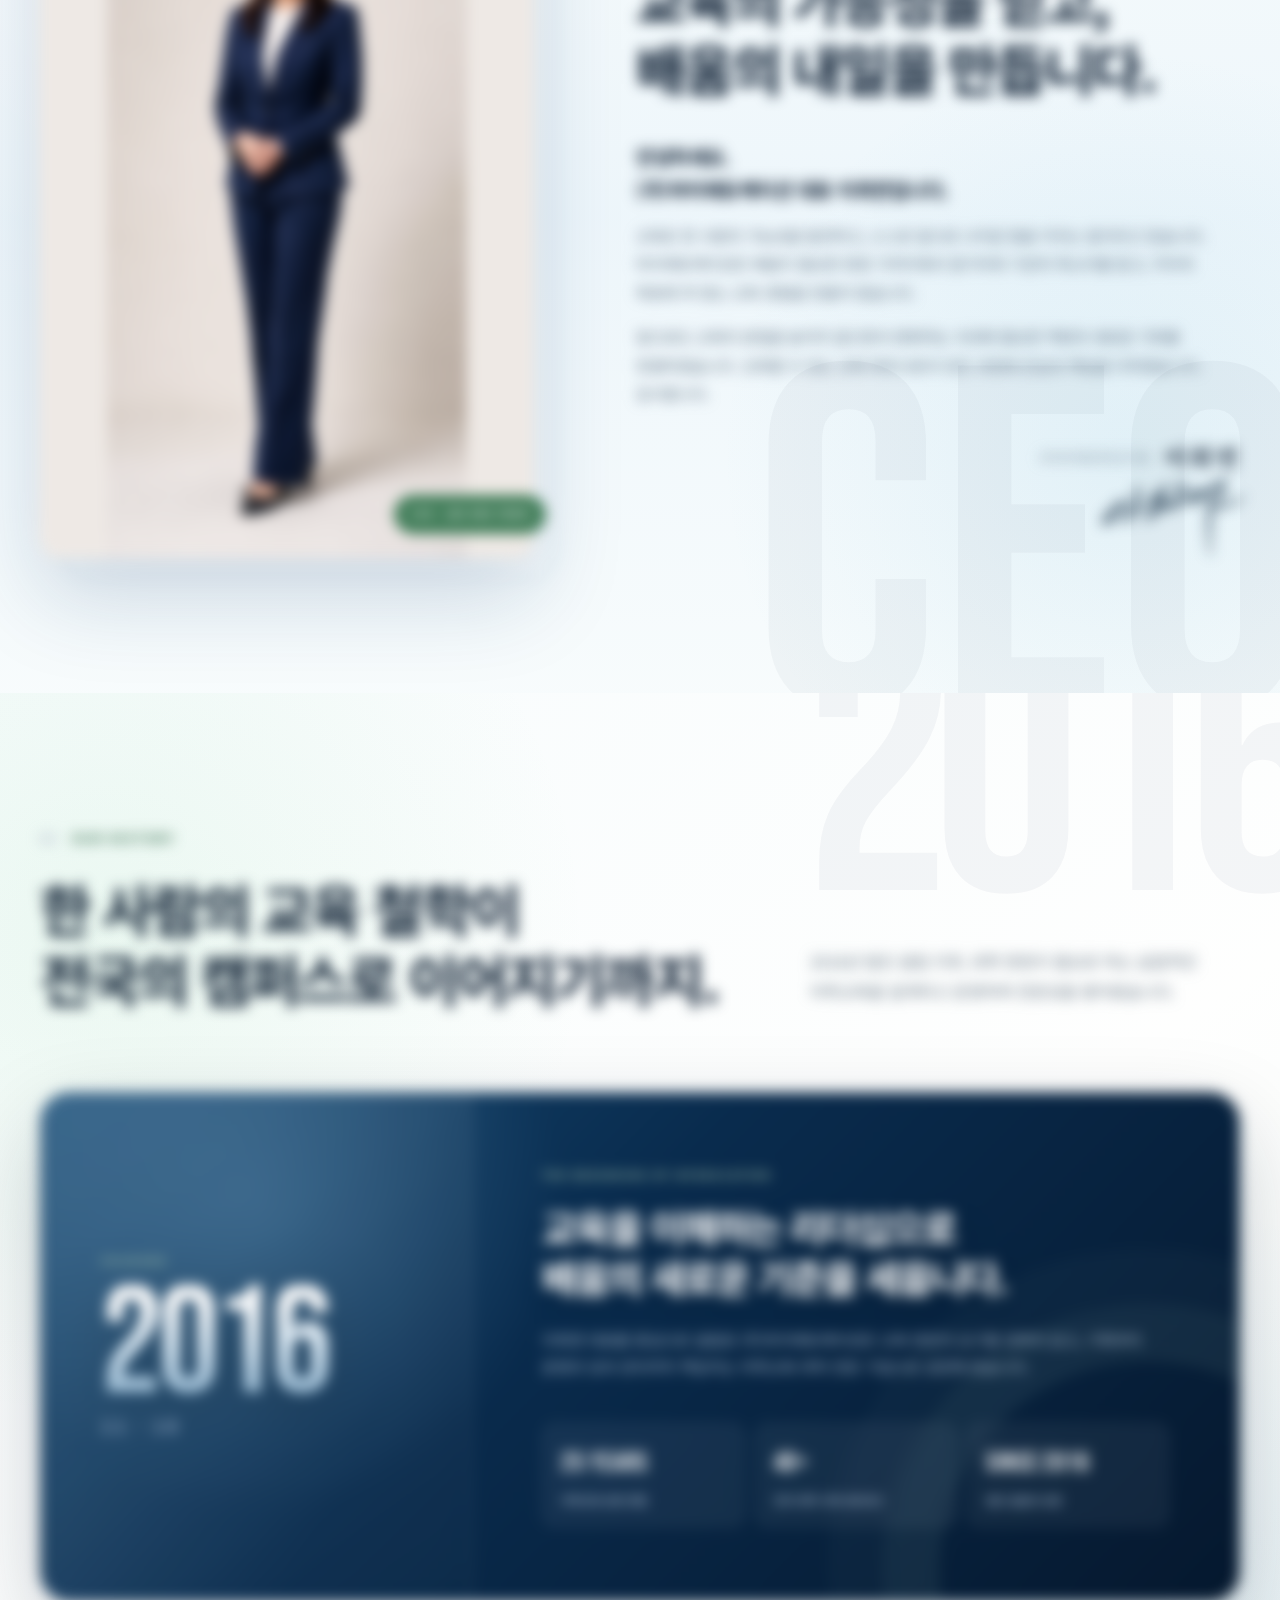
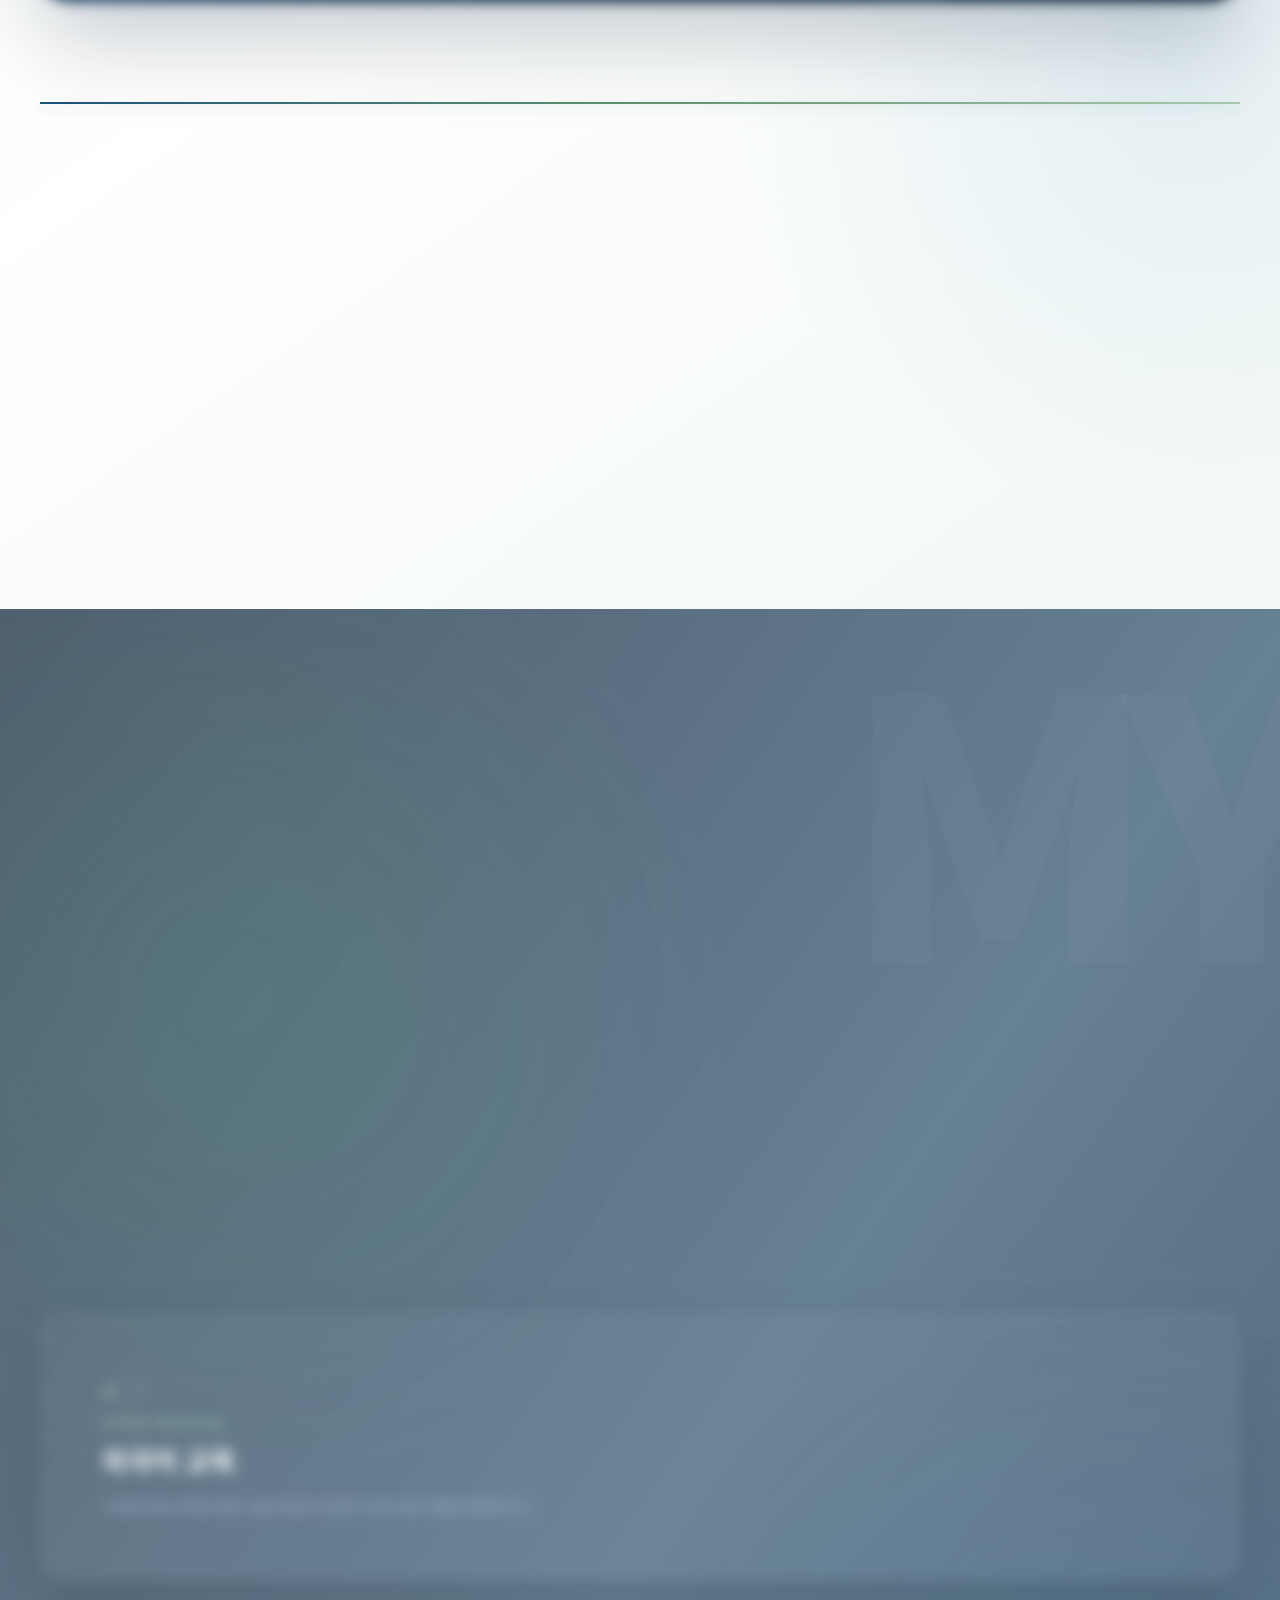
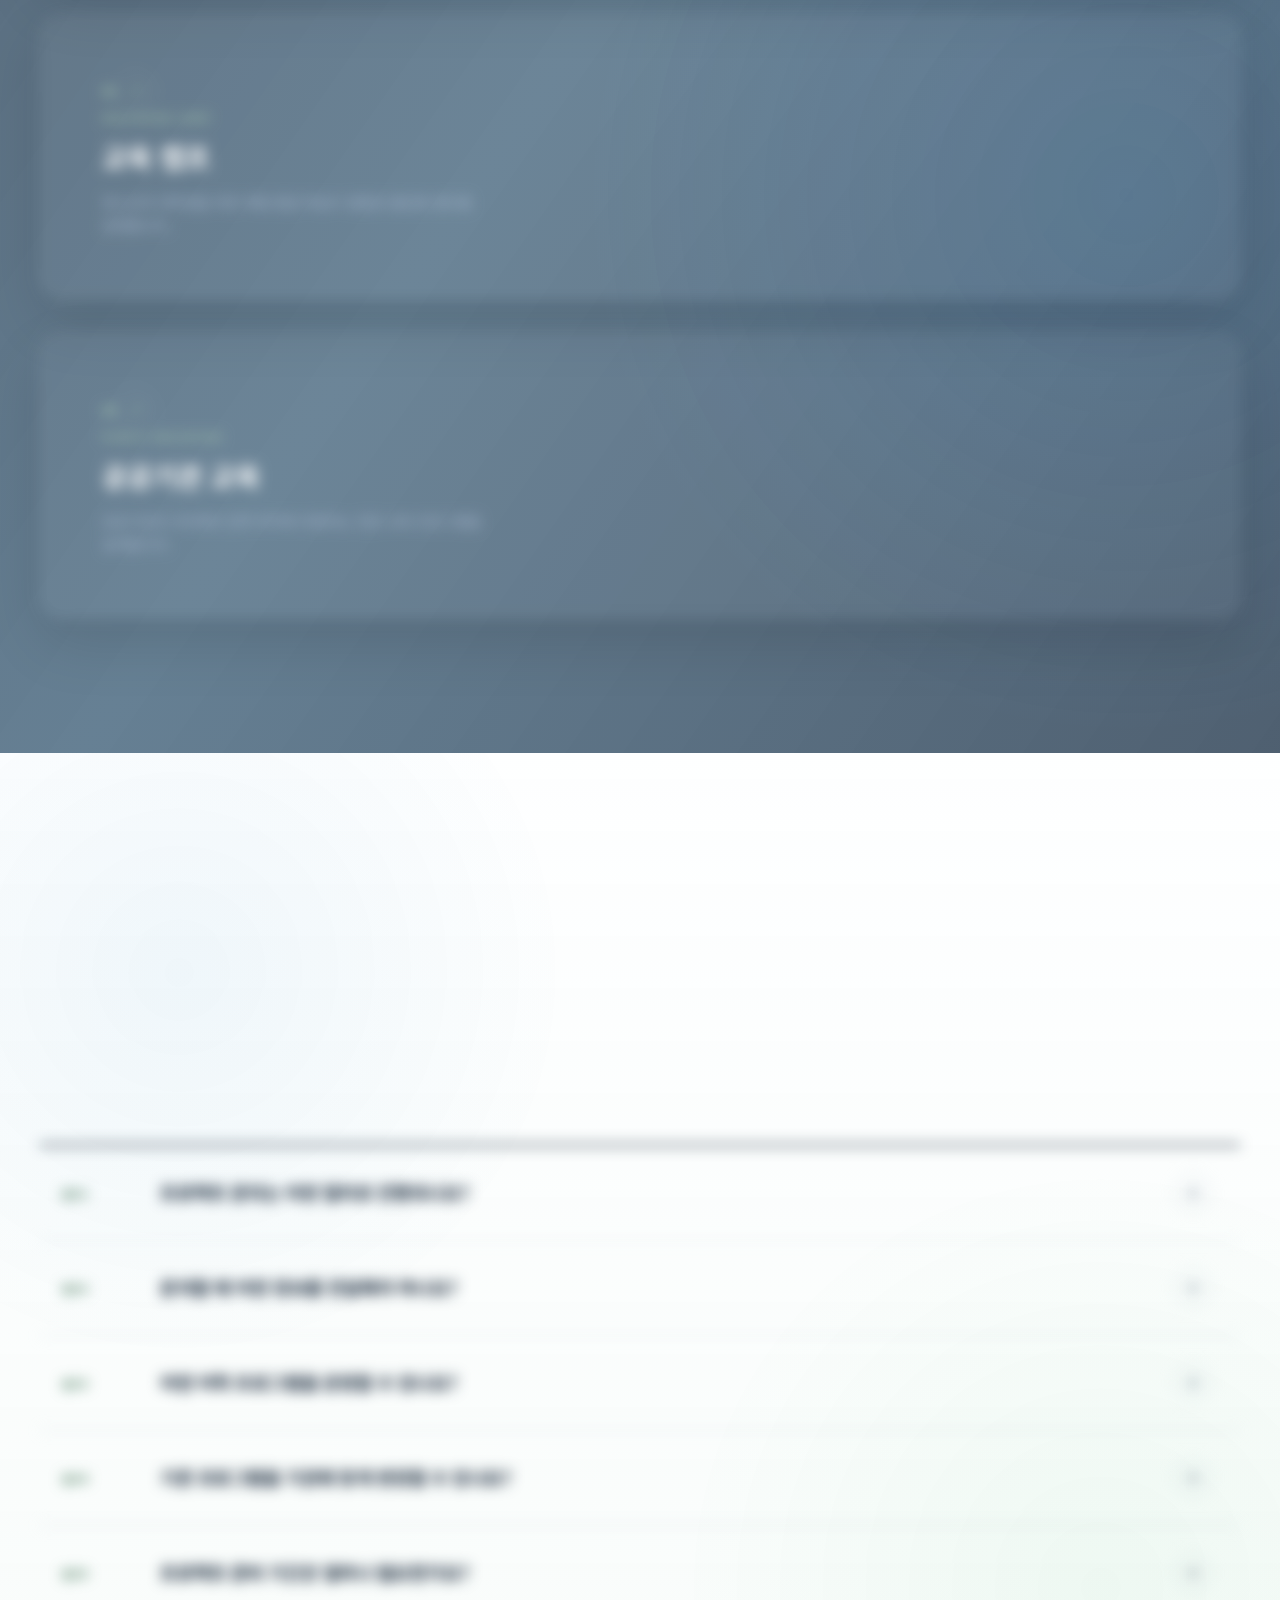
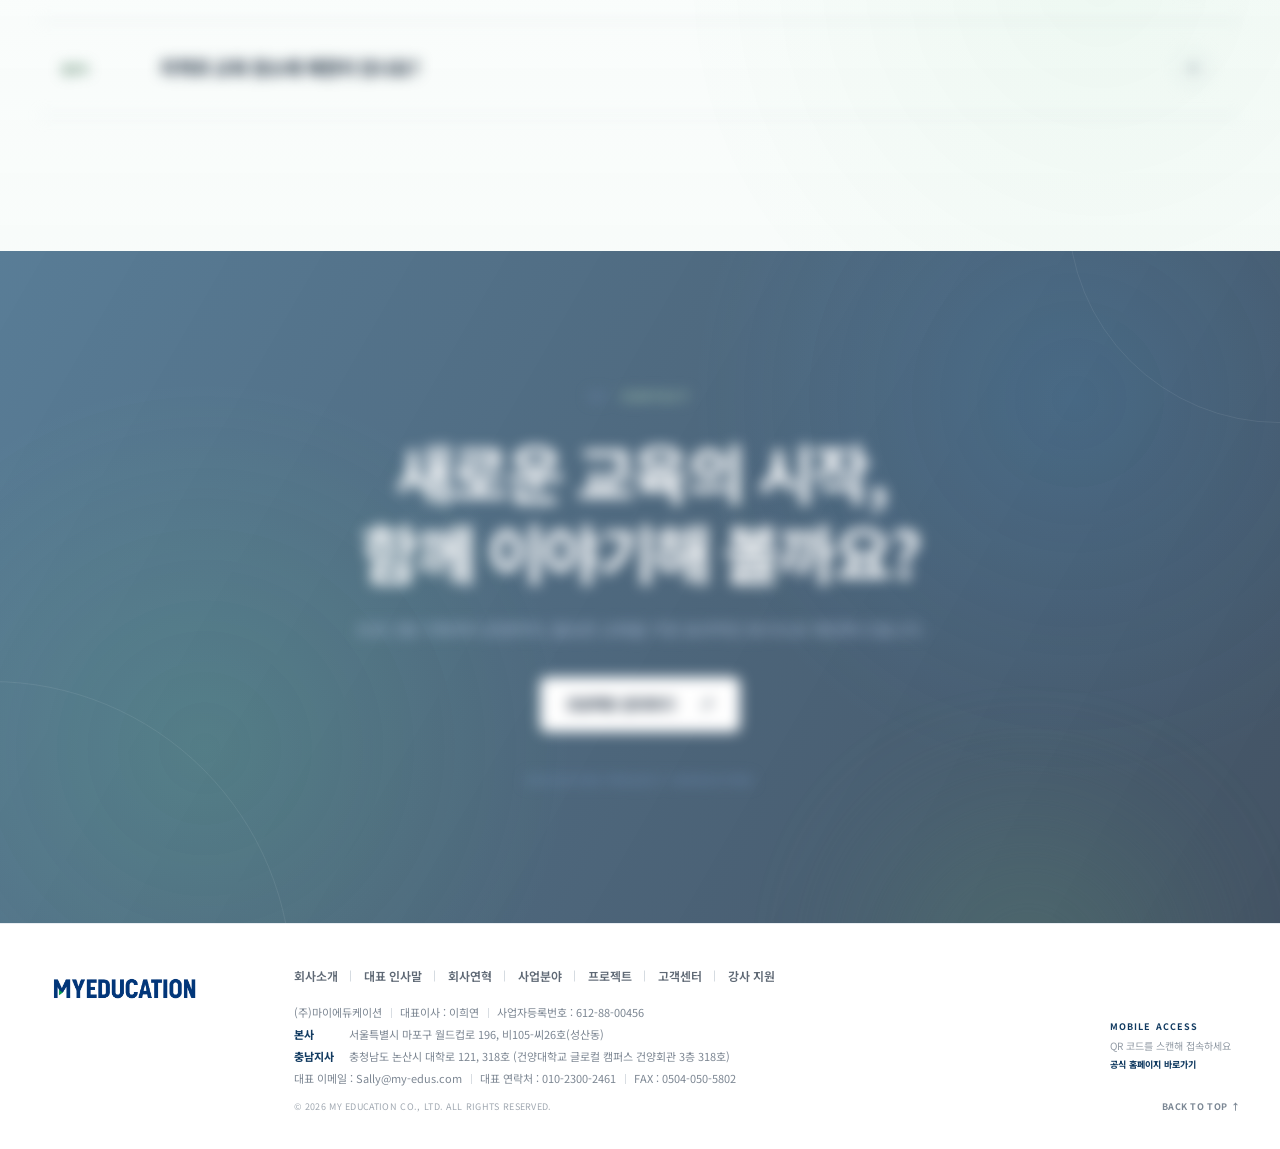
==== commit f94ad750: "Show shared members for every organization team" ====
--- a/index.html
+++ b/index.html
@@ -147,7 +147,7 @@
                         </div>
 
                         <div class="org-team-grid">
-                            <article class="org-team">
+                            <a class="org-team" href="team.html?team=university" aria-label="대학교육팀 구성원 보기">
                                 <h4><span>01</span>대학교육팀</h4>
                                 <ul>
                                     <li>외국어 교육</li>
@@ -155,39 +155,44 @@
                                     <li>TOEIC / TOEIC SPEAKING</li>
                                     <li>OPIc</li>
                                 </ul>
-                            </article>
-                            <article class="org-team">
+                                <span class="org-team-cta">구성원 보기 <b aria-hidden="true">→</b></span>
+                            </a>
+                            <a class="org-team" href="team.html?team=career" aria-label="취·창업팀 구성원 보기">
                                 <h4><span>02</span>취·창업팀</h4>
                                 <ul>
                                     <li>취·창업 교육</li>
                                     <li>취업지원 프로그램</li>
                                     <li>취·창업 컨설팅</li>
                                 </ul>
-                            </article>
-                            <article class="org-team">
+                                <span class="org-team-cta">구성원 보기 <b aria-hidden="true">→</b></span>
+                            </a>
+                            <a class="org-team" href="team.html?team=pr" aria-label="홍보팀 구성원 보기">
                                 <h4><span>03</span>홍보팀</h4>
                                 <ul>
                                     <li>대외협력</li>
                                     <li>언론홍보</li>
                                     <li>SNS홍보</li>
                                 </ul>
-                            </article>
-                            <article class="org-team">
+                                <span class="org-team-cta">구성원 보기 <b aria-hidden="true">→</b></span>
+                            </a>
+                            <a class="org-team" href="team.html?team=online" aria-label="온라인 교육팀 구성원 보기">
                                 <h4><span>04</span>온라인 교육팀</h4>
                                 <ul>
                                     <li>실시간(ZOOM) 교육</li>
                                     <li>온라인 교육(강의)</li>
                                     <li>온라인 교육(강의)</li>
                                 </ul>
-                            </article>
-                            <article class="org-team">
+                                <span class="org-team-cta">구성원 보기 <b aria-hidden="true">→</b></span>
+                            </a>
+                            <a class="org-team" href="team.html?team=video-english" aria-label="화상영어팀 구성원 보기">
                                 <h4><span>05</span>화상영어팀</h4>
                                 <ul>
                                     <li>인터넷 / IP 팀</li>
                                     <li>전화영어</li>
                                     <li>화상영어</li>
                                 </ul>
-                            </article>
+                                <span class="org-team-cta">구성원 보기 <b aria-hidden="true">→</b></span>
+                            </a>
                         </div>
                     </div>
                 </div>
--- a/style.css
+++ b/style.css
@@ -174,13 +174,17 @@
 .org-director::after { content: ""; position: absolute; top: 100%; left: 50%; width: 1px; height: 31px; background: #9fb4c7; }
 .org-team-grid { position: relative; display: grid; grid-template-columns: repeat(5, minmax(0, 1fr)); gap: 14px; padding-top: 62px; }
 .org-team-grid::before { content: ""; position: absolute; top: 30px; left: 10%; right: 10%; height: 1px; background: #9fb4c7; }
-.org-team { position: relative; min-width: 0; border: 1px solid #dce5ea; border-radius: 16px; background: #fff; box-shadow: 0 16px 38px rgba(17,54,103,.07); transition: transform .25s, box-shadow .25s; }
+.org-team { position: relative; min-width: 0; display: flex; flex-direction: column; border: 1px solid #dce5ea; border-radius: 16px; background: #fff; box-shadow: 0 16px 38px rgba(17,54,103,.07); transition: transform .25s, box-shadow .25s; }
 .org-team::before { content: ""; position: absolute; left: 50%; bottom: 100%; width: 1px; height: 32px; background: #9fb4c7; }
 .org-team:hover { transform: translateY(-5px); box-shadow: 0 22px 44px rgba(17,54,103,.12); }
+.org-team:focus-visible { outline: 3px solid rgba(65,125,89,.35); outline-offset: 4px; }
 .org-team h4 { min-height: 76px; display: flex; align-items: center; justify-content: center; gap: 8px; padding: 15px 10px; border-radius: 15px 15px 0 0; background: linear-gradient(135deg, #33485f, #1c3046); color: #fff; font-size: clamp(15px, 1.35vw, 19px); letter-spacing: -.025em; text-align: center; }
 .org-team h4 span { color: var(--green-300); font-family: "Bebas Neue", Impact, sans-serif; font-size: 16px; font-weight: 400; letter-spacing: .04em; }
-.org-team ul { display: grid; gap: 8px; padding: 14px; }
+.org-team ul { flex: 1; display: grid; align-content: start; gap: 8px; padding: 14px 14px 9px; }
 .org-team li { min-height: 48px; display: grid; place-items: center; padding: 9px 7px; border-radius: 10px; background: #f2f5f6; color: #263851; font-size: 12px; font-weight: 750; line-height: 1.35; text-align: center; word-break: keep-all; }
+.org-team-cta { display: flex; align-items: center; justify-content: space-between; gap: 8px; margin: 0 14px 14px; padding: 11px 12px; border-top: 1px solid var(--line); color: var(--green-700); font-size: 10px; font-weight: 850; letter-spacing: .04em; }
+.org-team-cta b { font-size: 16px; transition: transform .2s; }
+.org-team:hover .org-team-cta b { transform: translateX(4px); }
 
 .ceo-message { position: relative; overflow: hidden; background: radial-gradient(circle at 12% 22%, rgba(255,255,255,.38), transparent 31%), radial-gradient(circle at 88% 76%, rgba(83,169,207,.11), transparent 30%), linear-gradient(180deg, rgba(241,248,248,.5) 0%, rgba(223,239,248,.54) 52%, rgba(239,248,250,.48) 100%); color: var(--ink); }
 .ceo-message::before { content: "CEO"; position: absolute; right: -30px; bottom: -110px; color: rgba(8,43,76,.035); font-family: "Bebas Neue", Impact, sans-serif; font-size: clamp(250px, 38vw, 570px); line-height: 1; pointer-events: none; }
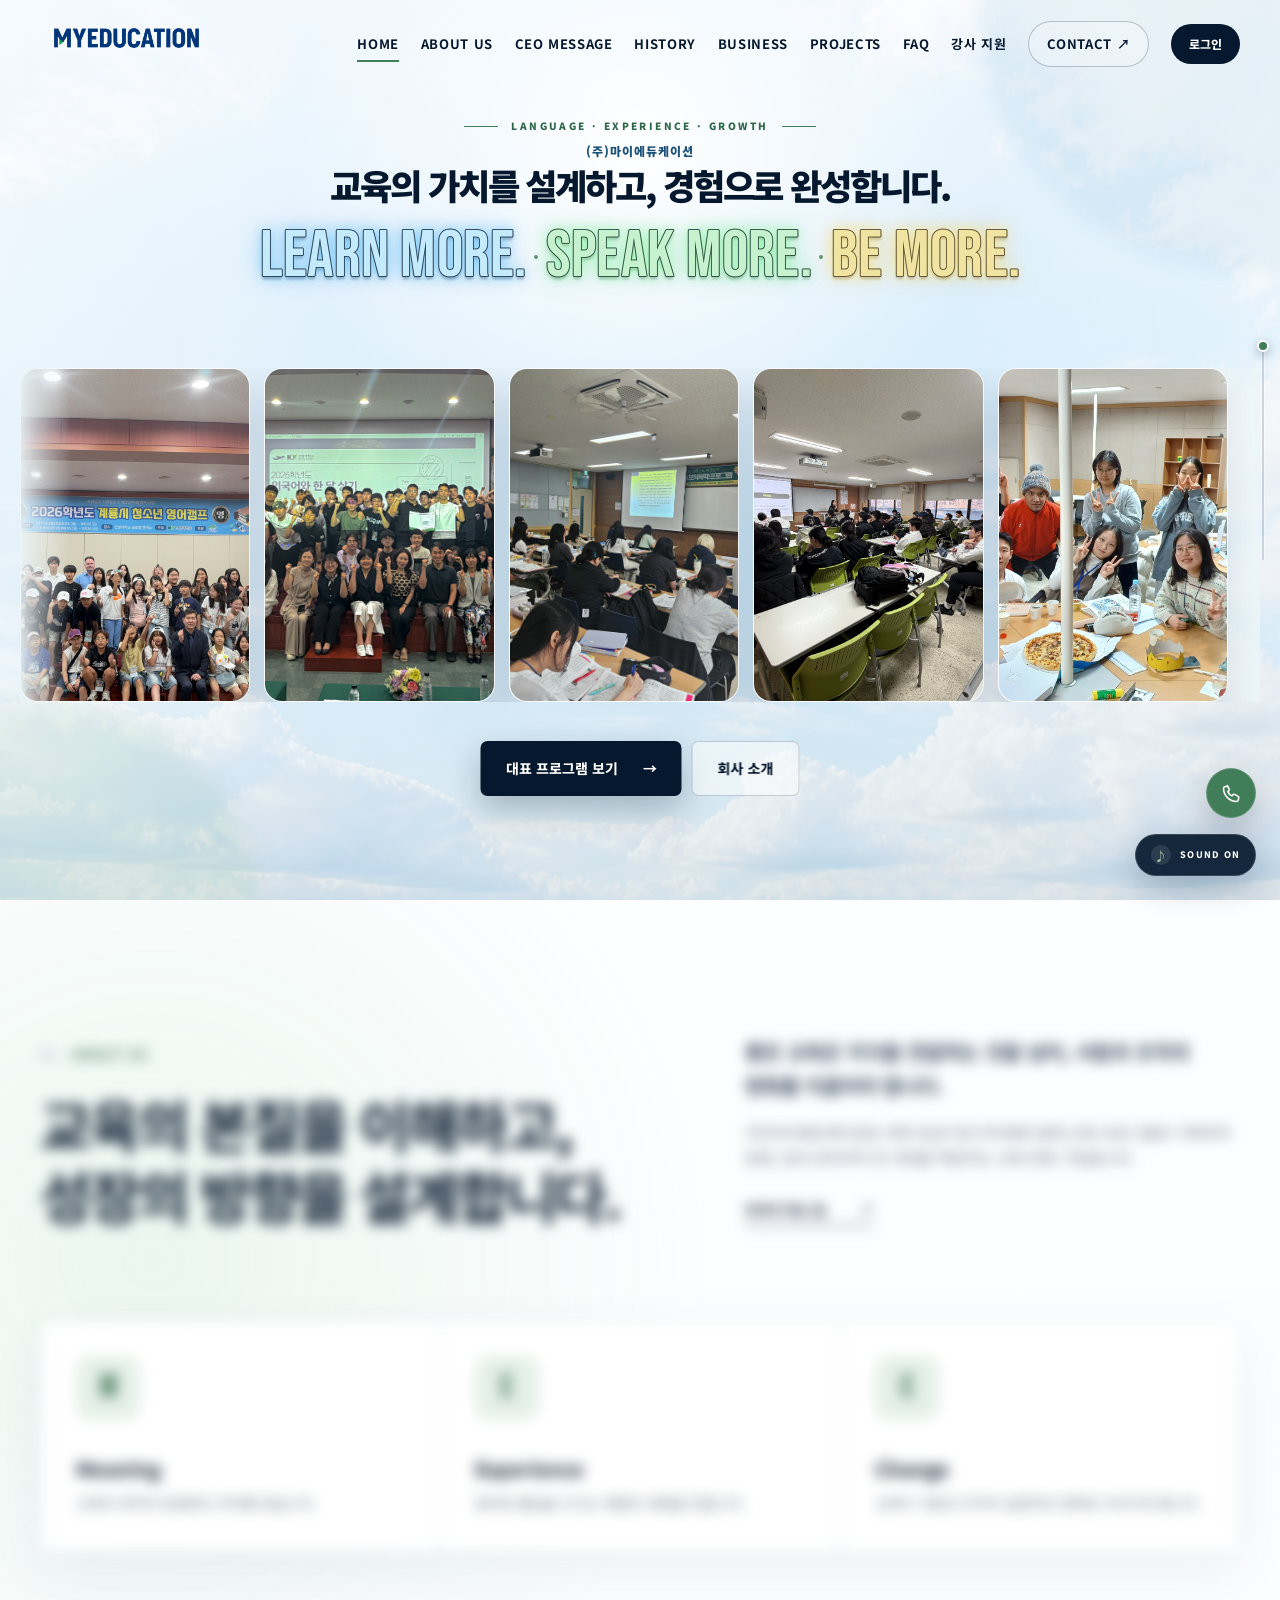
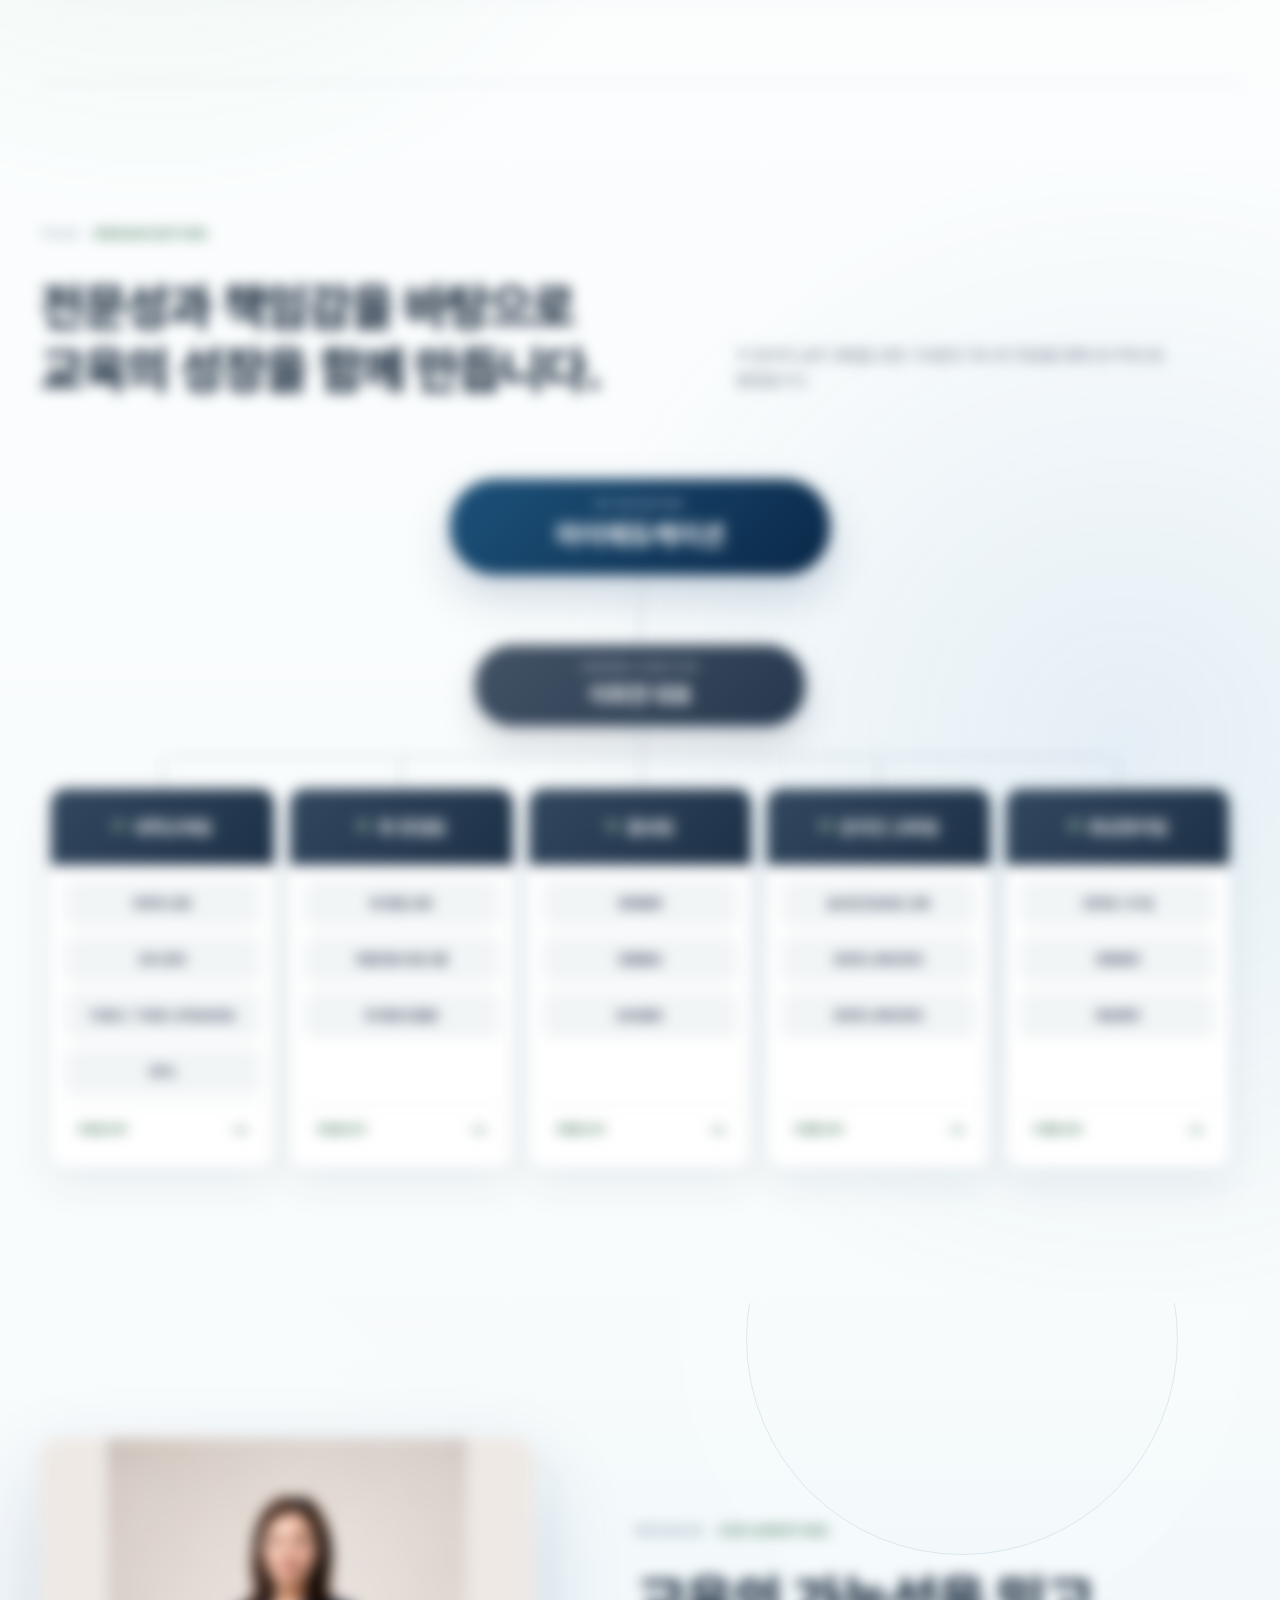
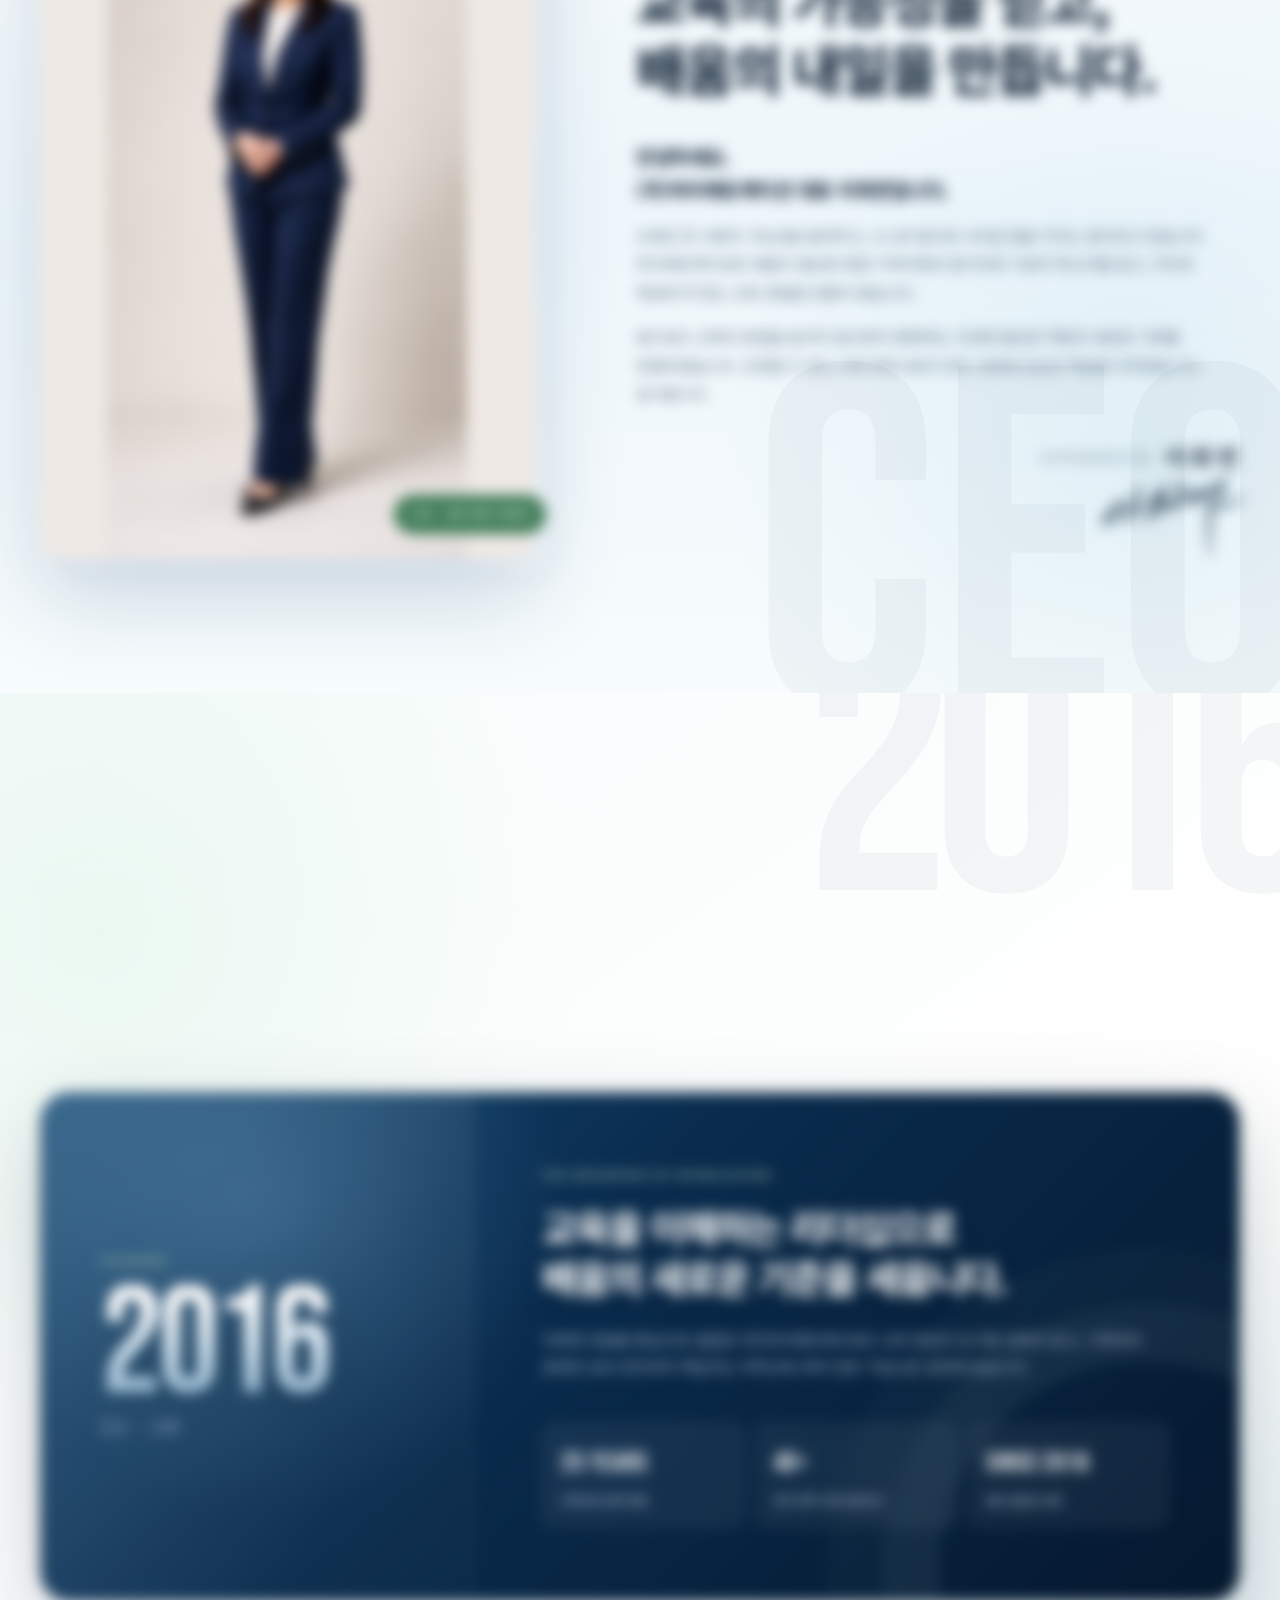
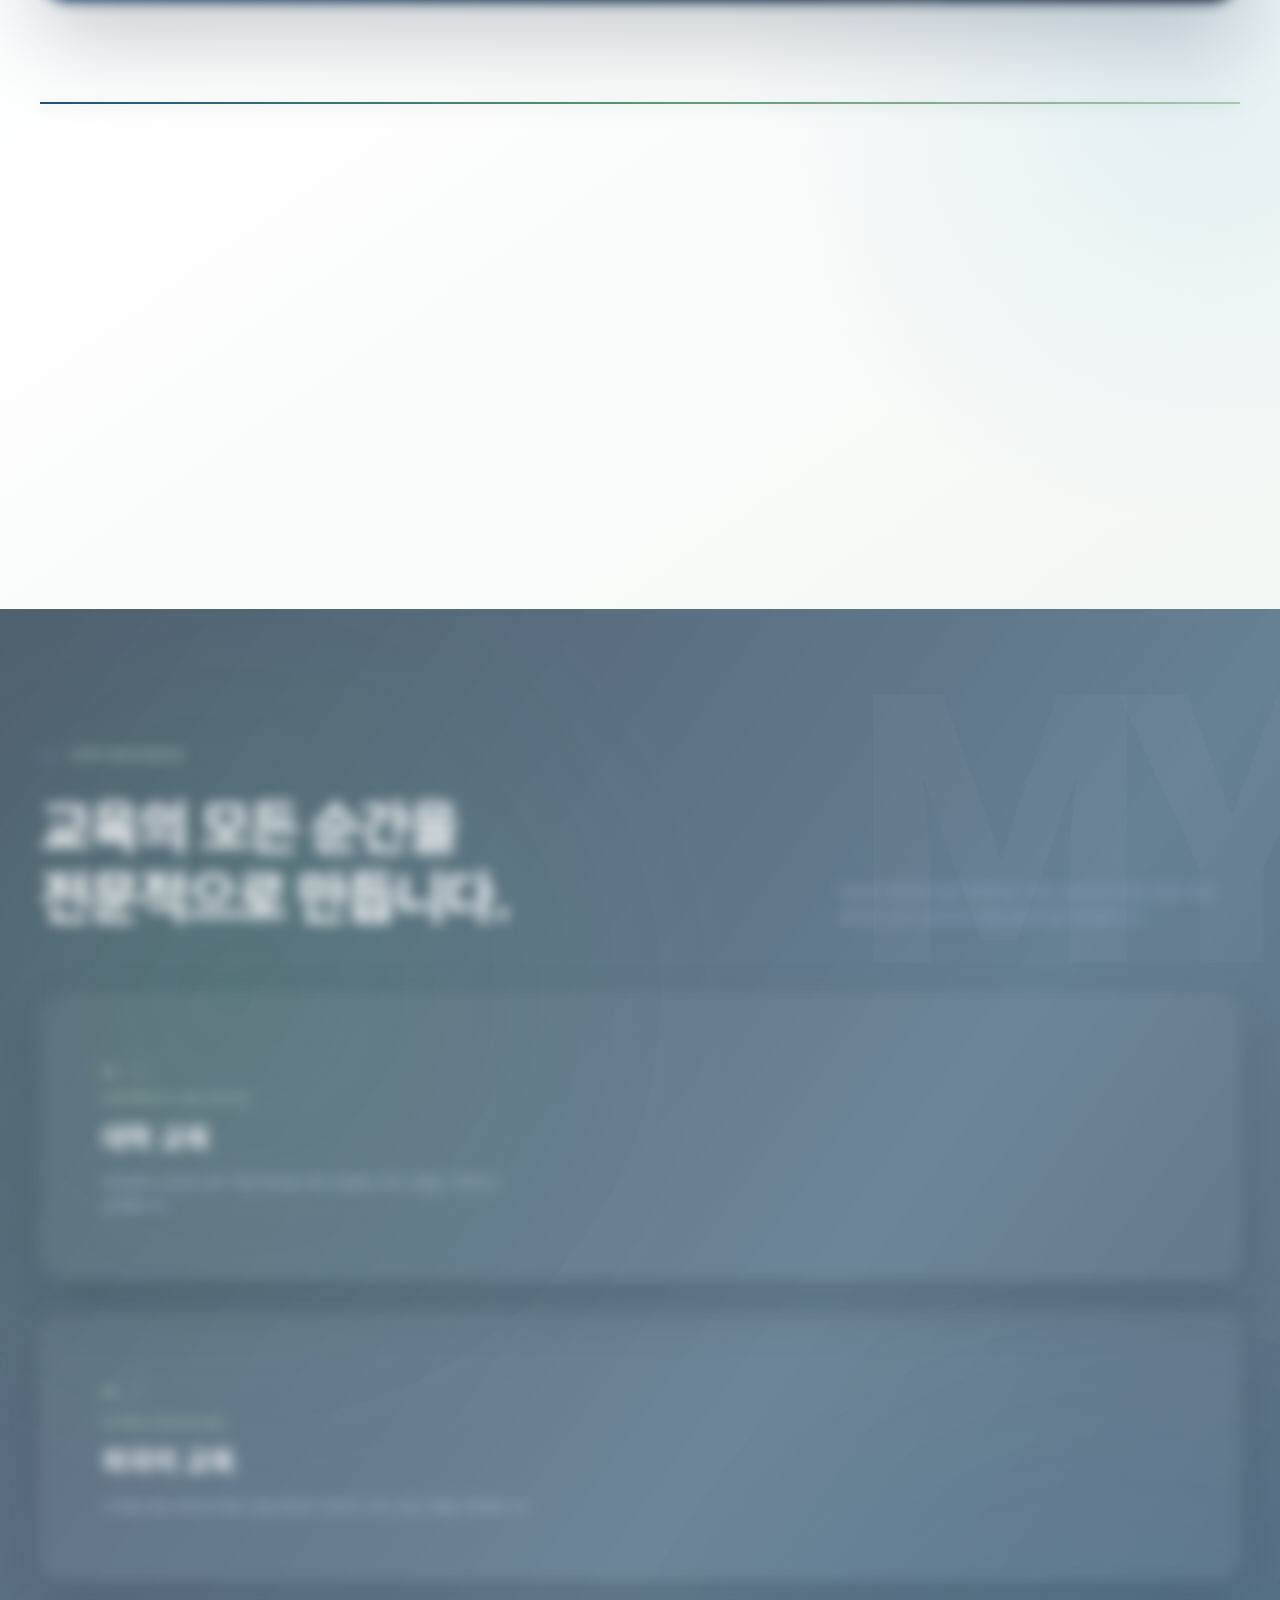
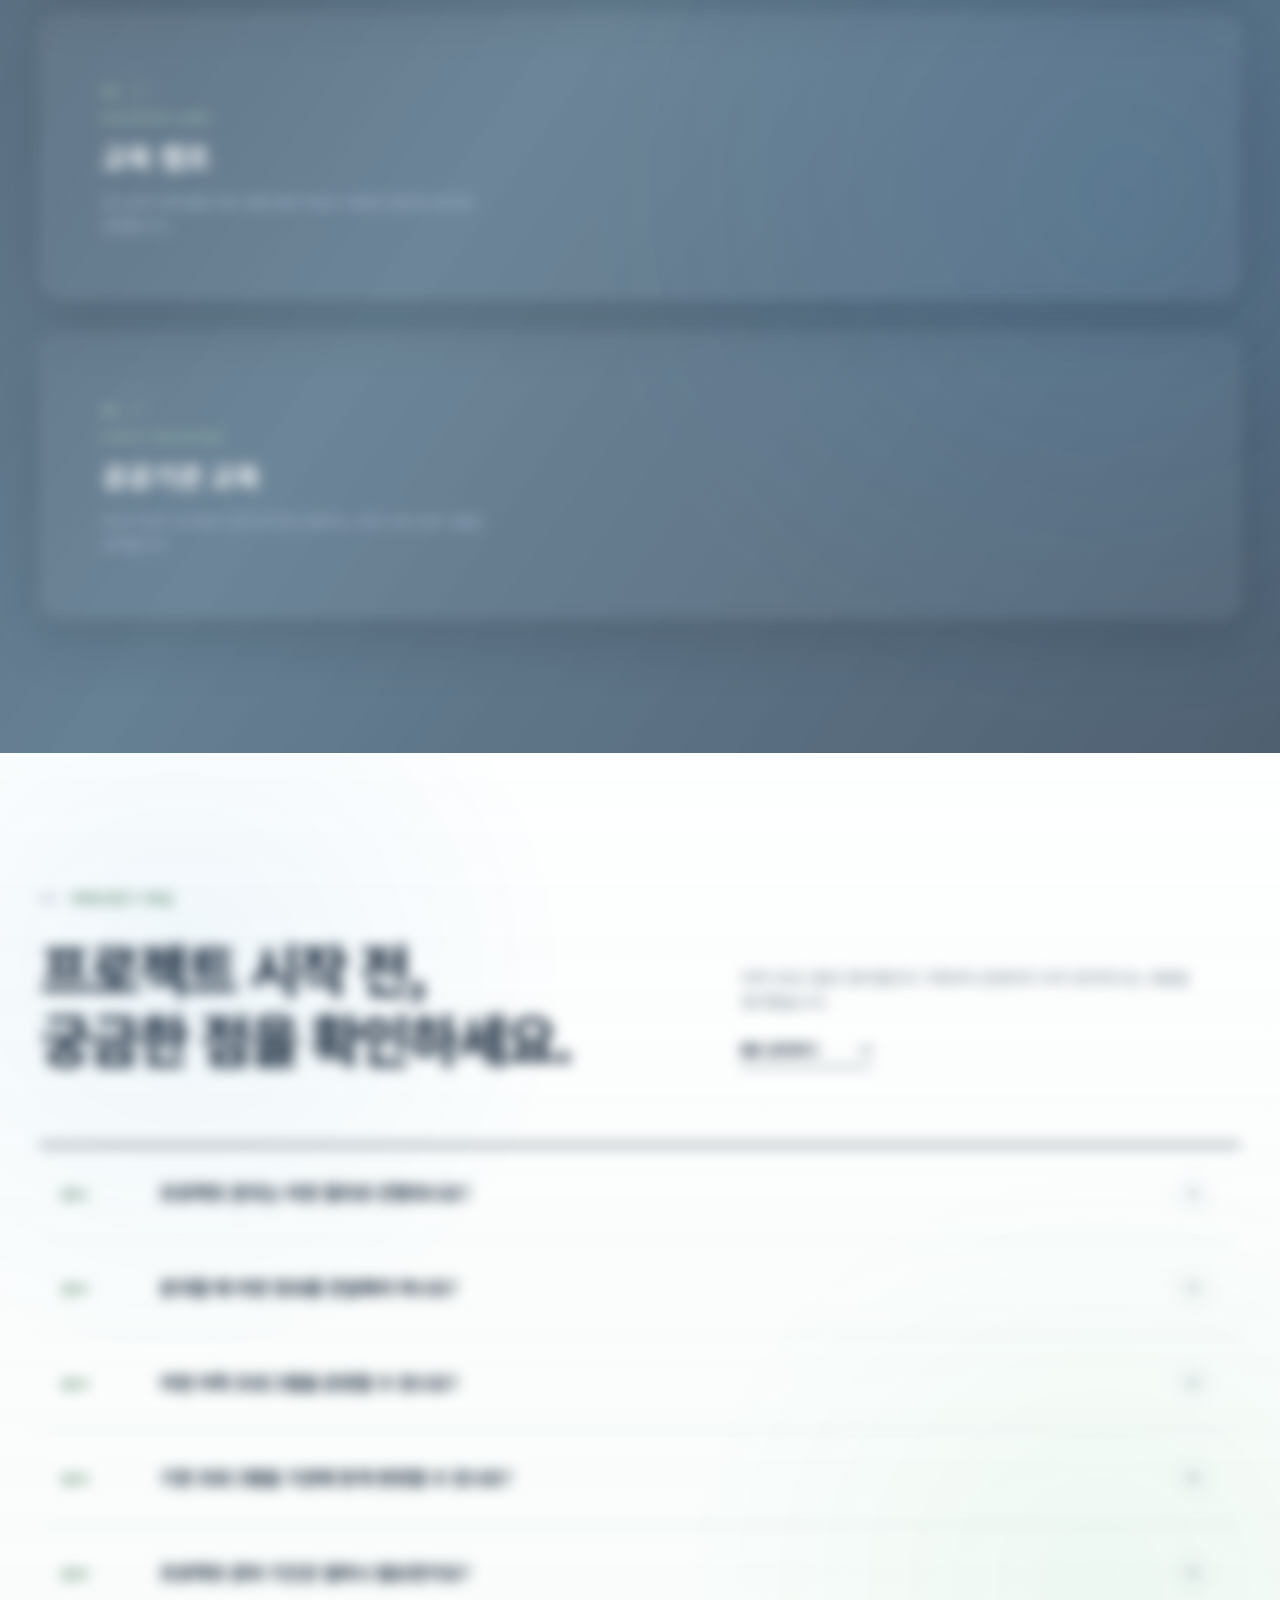
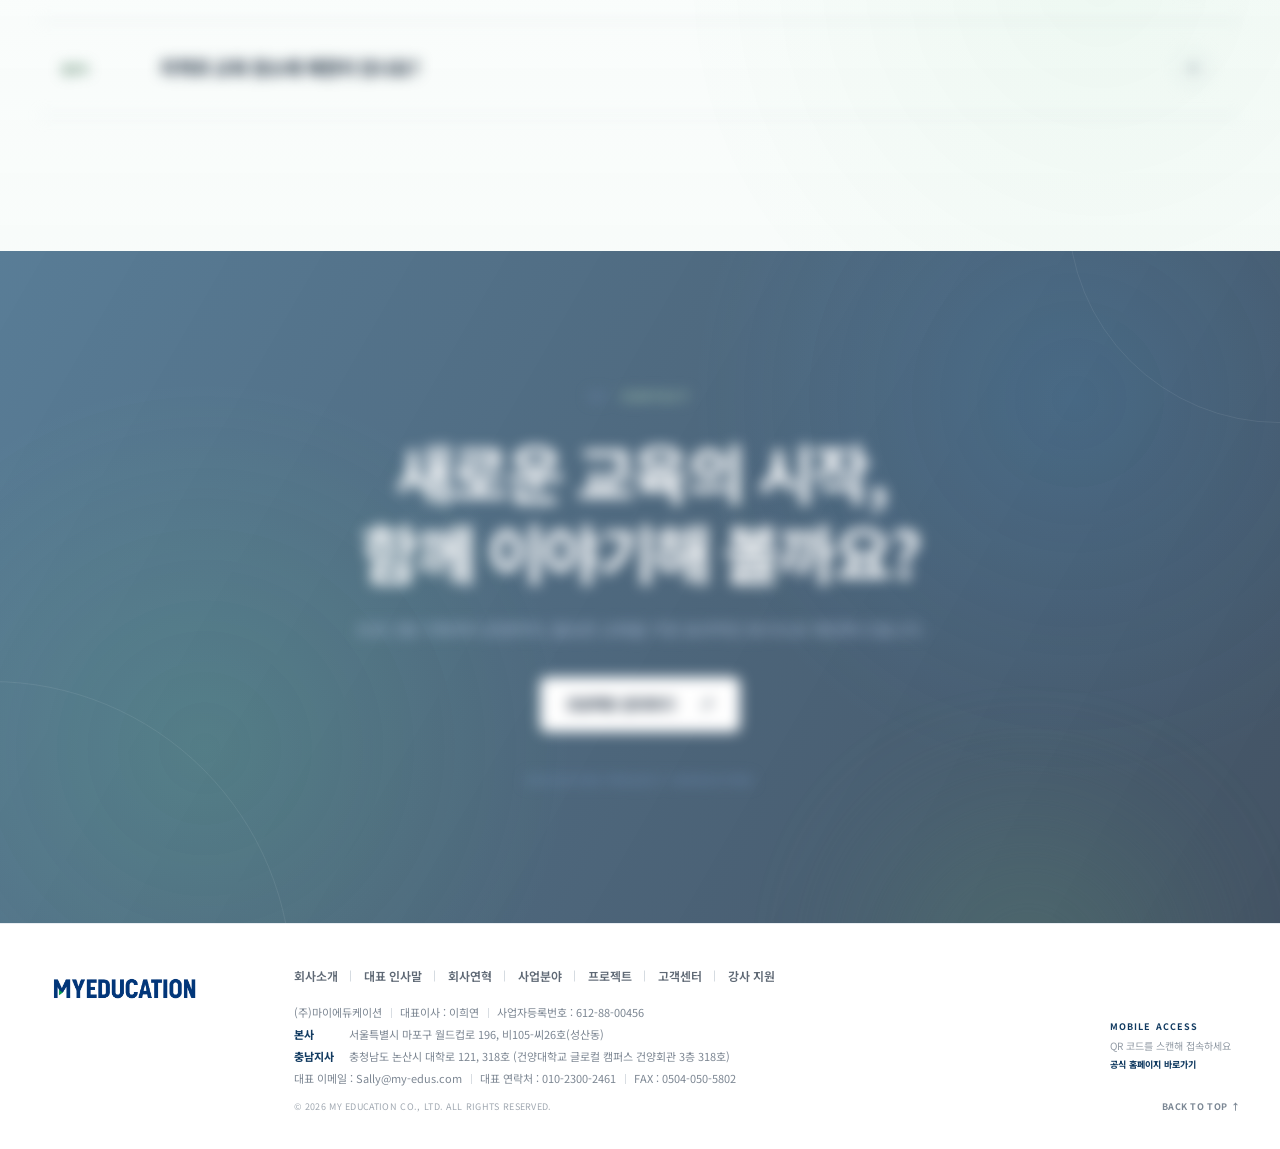
==== commit a6e09e0f: "Update organization director label" ====
--- a/index.html
+++ b/index.html
@@ -143,7 +143,7 @@
 
                         <div class="org-director">
                             <span>GENERAL DIRECTOR</span>
-                            <strong>총괄(대표)</strong>
+                            <strong>이희연 대표</strong>
                         </div>
 
                         <div class="org-team-grid">
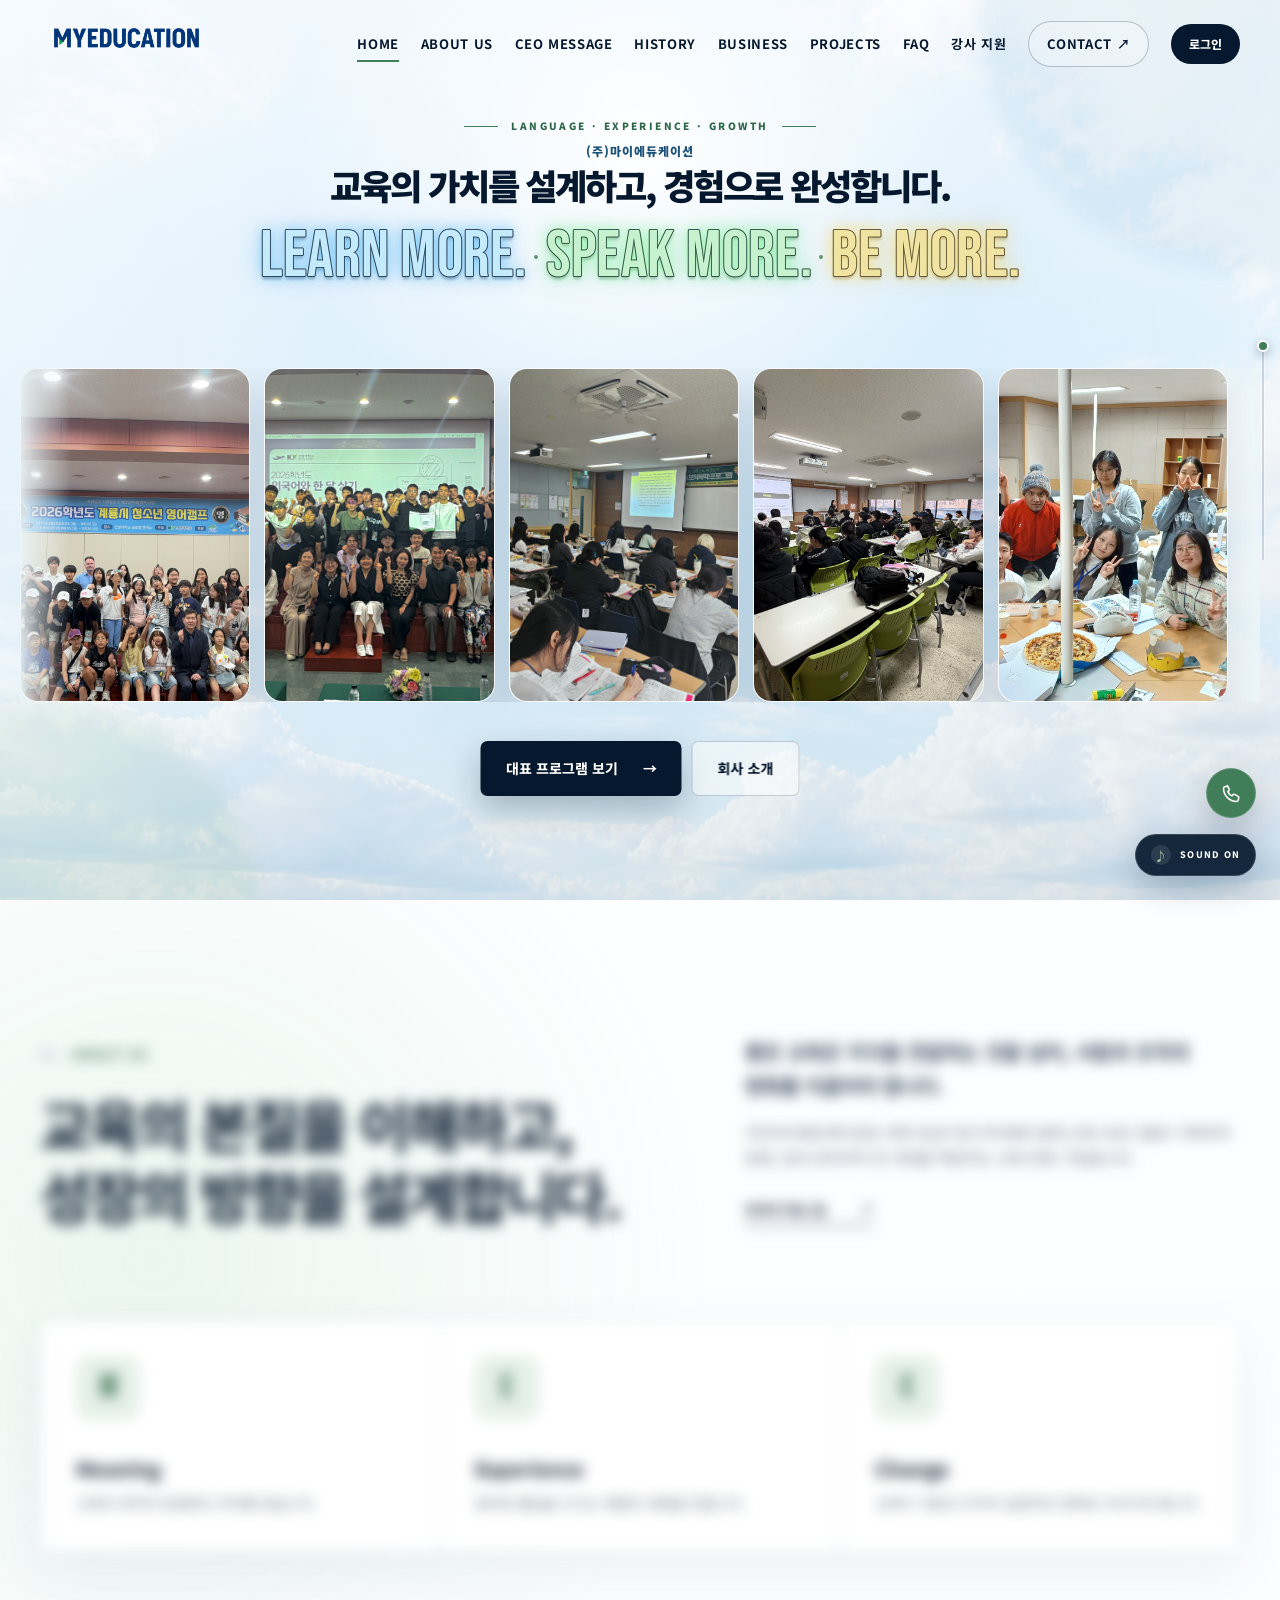
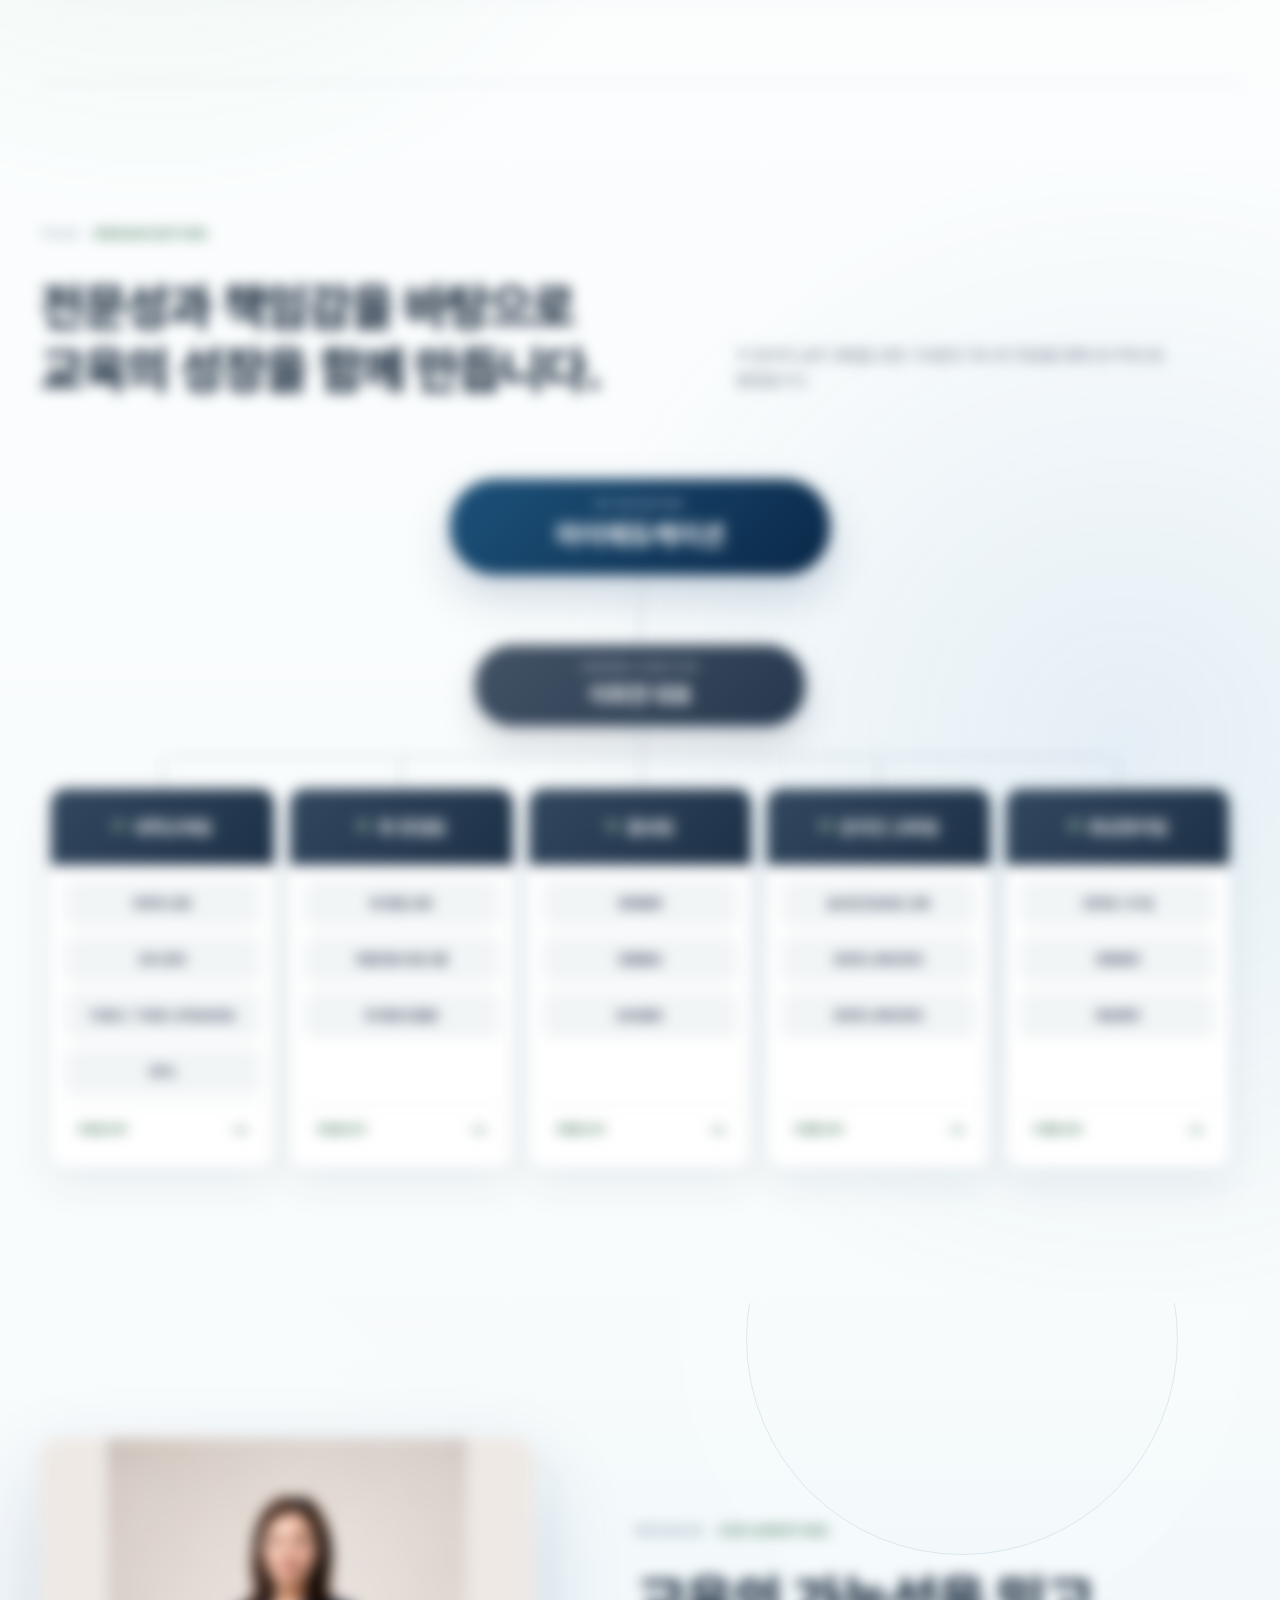
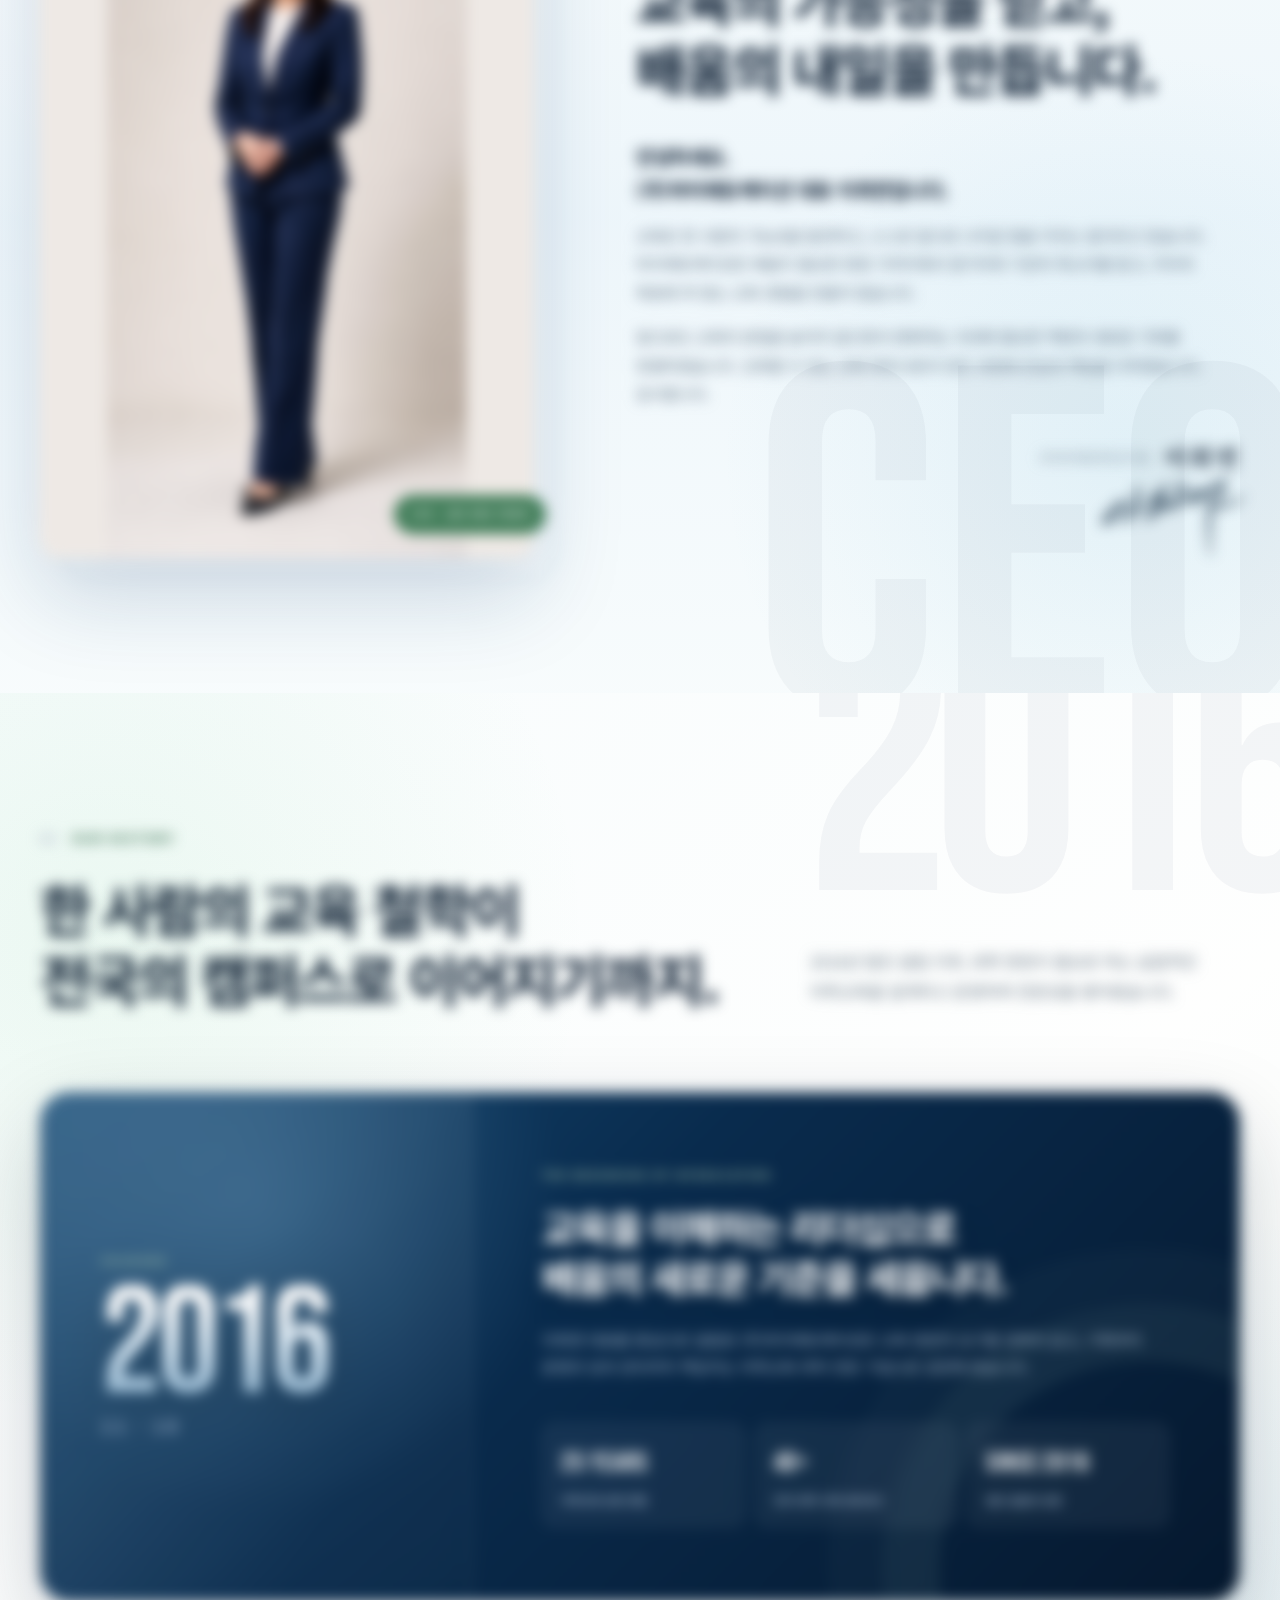
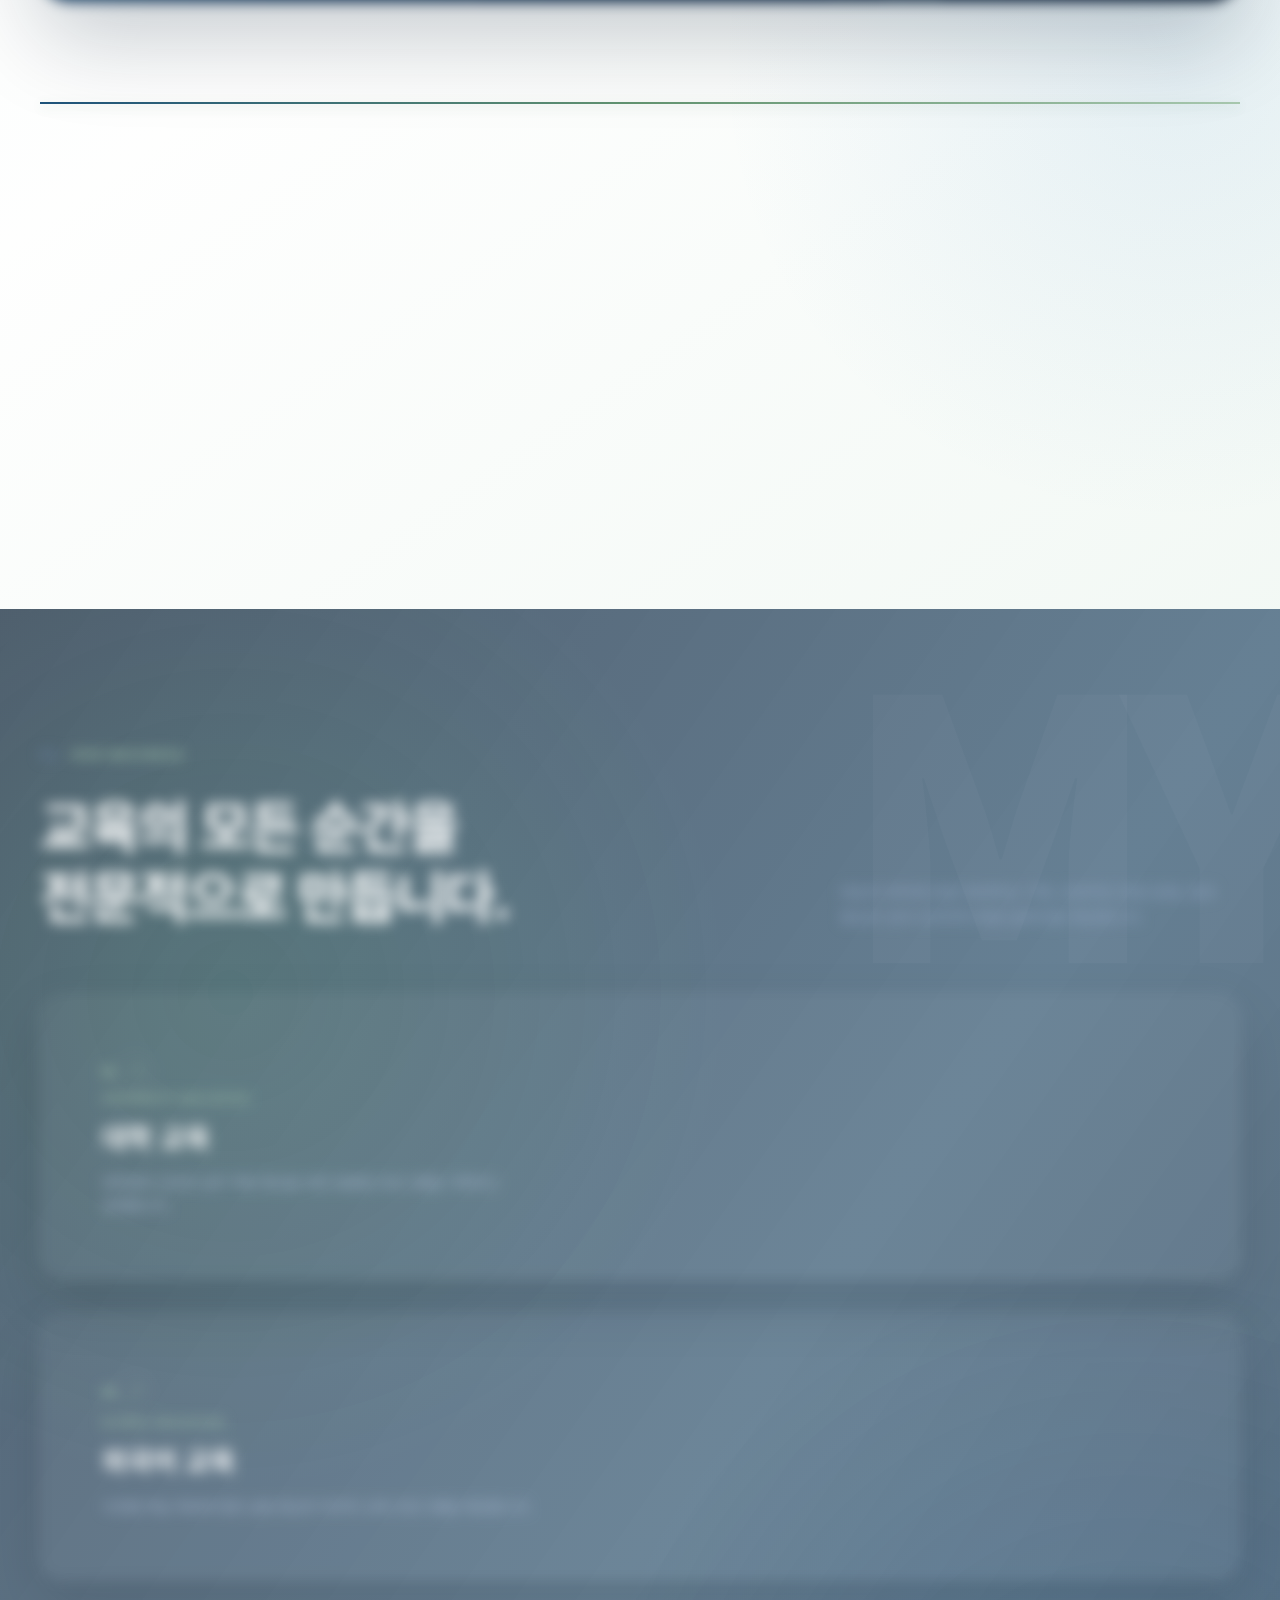
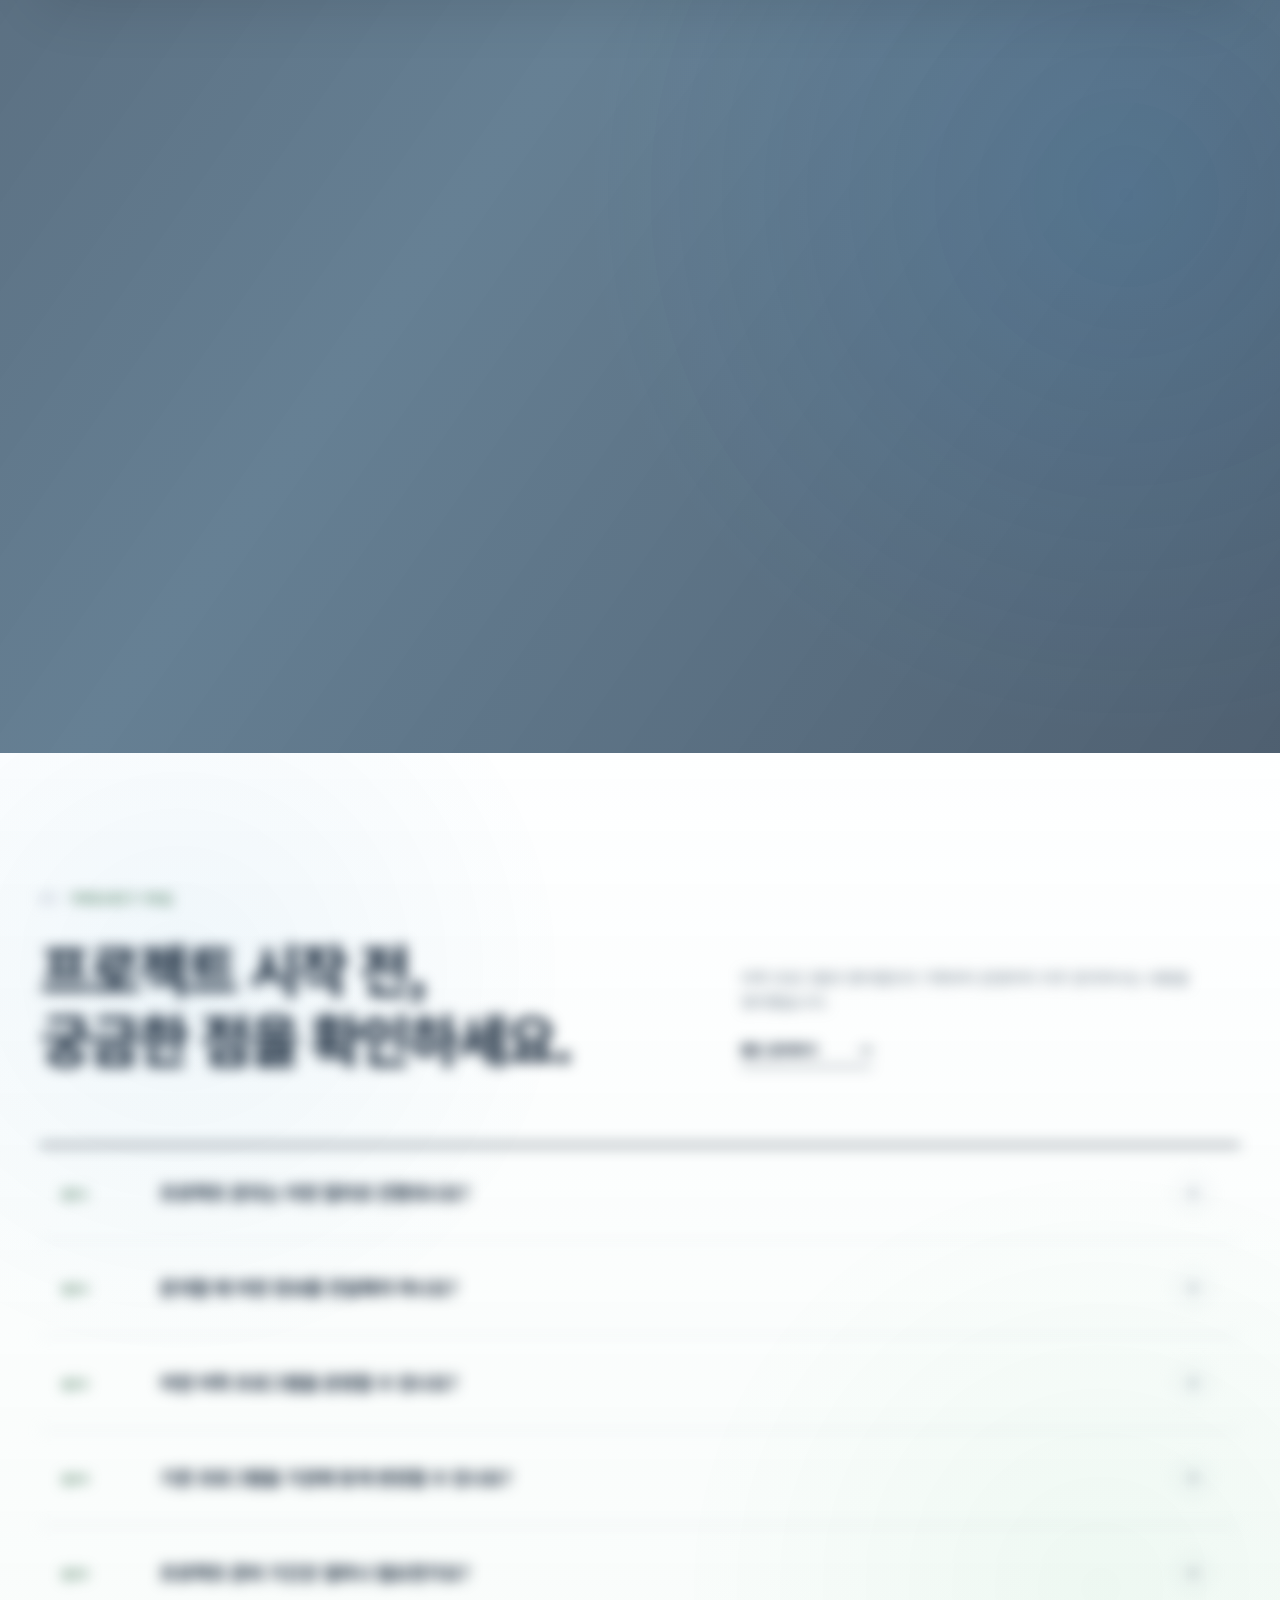
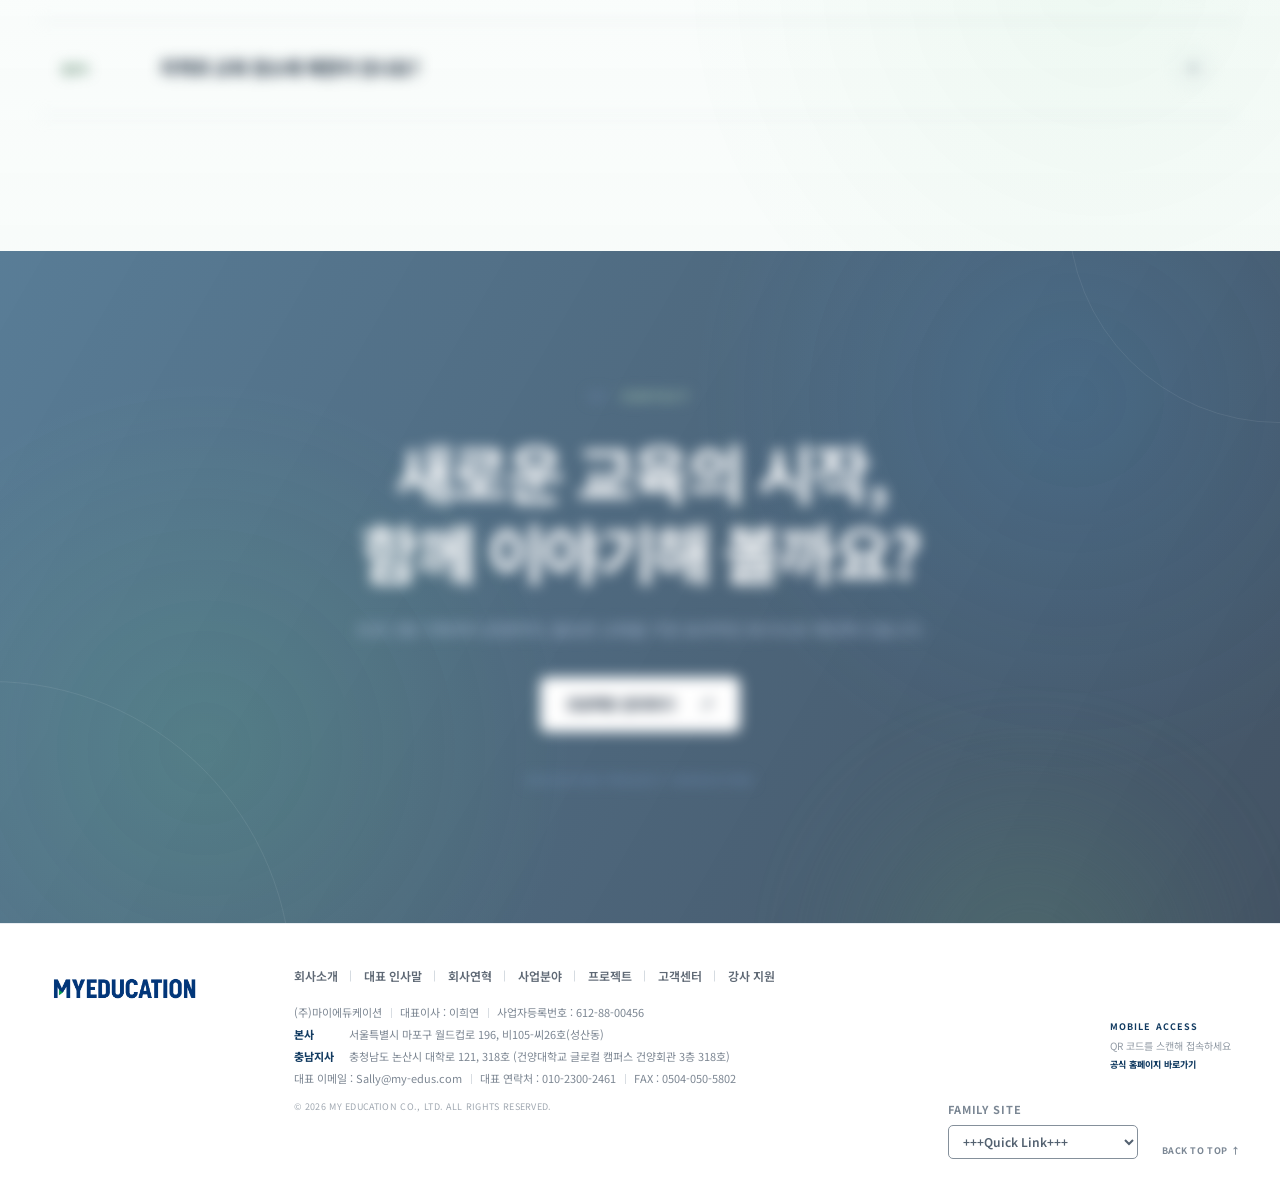
==== commit 4dceadb1: "Add L2K EDU family site link" ====
--- a/index.html
+++ b/index.html
@@ -8,11 +8,11 @@
     <link rel="preconnect" href="https://fonts.googleapis.com">
     <link rel="preconnect" href="https://fonts.gstatic.com" crossorigin>
     <link href="https://fonts.googleapis.com/css2?family=Bebas+Neue&amp;family=Noto+Sans+KR:wght@800;900&amp;family=Noto+Serif+KR:wght@600;700&amp;display=swap" rel="stylesheet">
-    <link rel="stylesheet" href="style.css">
+    <link rel="stylesheet" href="style.css?v=20260830-2">
     <script src="https://cdn.jsdelivr.net/npm/@supabase/supabase-js@2" defer></script>
     <script src="supabase-client.js" defer></script>
     <script src="https://cdn.jsdelivr.net/npm/qrcode-generator@2.0.4/dist/qrcode.js" defer></script>
-    <script src="script.js" defer></script>
+    <script src="script.js?v=20260830-2" defer></script>
 </head>
 <body>
     <a class="skip-link" href="#main">본문 바로가기</a>
@@ -844,7 +844,19 @@
                     </a>
                 </div>
 
-                <div class="footer-bottom"><span>© 2026 MY EDUCATION CO., LTD. ALL RIGHTS RESERVED.</span><a href="#home">BACK TO TOP ↑</a></div>
+                <div class="footer-bottom">
+                    <span>© 2026 MY EDUCATION CO., LTD. ALL RIGHTS RESERVED.</span>
+                    <div class="footer-bottom-actions">
+                        <div class="family-site">
+                            <label for="family-site-select">FAMILY SITE</label>
+                            <select id="family-site-select" aria-label="패밀리 사이트 이동">
+                                <option value="">+++Quick Link+++</option>
+                                <option value="l2k-edu/index.html">L2K EDU</option>
+                            </select>
+                        </div>
+                        <a href="#home">BACK TO TOP ↑</a>
+                    </div>
+                </div>
             </div>
         </div>
     </footer>
--- a/style.css
+++ b/style.css
@@ -561,6 +561,12 @@
 .footer-mobile em { color: var(--blue-800); font-size: 9px; font-style: normal; font-weight: 750; }
 .footer-bottom { display: flex; justify-content: space-between; gap: 24px; margin-top: 13px; color: #a0a8b1; font-size: 9px; letter-spacing: .035em; }
 .footer-bottom a { flex: 0 0 auto; color: #7b8794; font-weight: 700; }
+.footer-bottom-actions { display: flex; align-items: flex-end; gap: 24px; }
+.family-site { display: grid; gap: 6px; min-width: 190px; }
+.family-site label { color: #7b8794; font-size: 11px; font-weight: 700; letter-spacing: .08em; }
+.family-site select { width: 100%; height: 34px; padding: 0 34px 0 10px; border: 1px solid #85909b; border-radius: 5px; background-color: #fff; color: #536170; font: 600 12px "Noto Sans KR", sans-serif; cursor: pointer; }
+.family-site select:hover { border-color: var(--blue-800); }
+.family-site select:focus-visible { outline: 3px solid rgba(65,125,89,.28); outline-offset: 2px; }
 
 .sound-toggle { position: fixed; right: 24px; bottom: 24px; z-index: 1200; min-height: 42px; display: inline-flex; align-items: center; gap: 9px; padding: 0 15px; border: 1px solid rgba(255,255,255,.15); border-radius: 999px; background: rgba(6,24,45,.92); color: #fff; box-shadow: 0 12px 32px rgba(3,19,37,.2); font-size: 9px; font-weight: 800; letter-spacing: .12em; cursor: pointer; backdrop-filter: blur(12px); transition: background .25s, border-color .25s, transform .25s, box-shadow .25s; }
 .sound-toggle:hover { transform: translateY(-2px); background: var(--blue-800); box-shadow: 0 16px 38px rgba(3,19,37,.25); }
@@ -741,7 +747,8 @@
     .footer-inner { grid-template-columns: 1fr; gap: 26px; }
     .footer-links { row-gap: 10px; }
     .footer-details { align-items: flex-start; flex-direction: column; gap: 22px; }
-    .footer-bottom { flex-direction: column; gap: 12px; }
+    .footer-bottom { flex-direction: column; gap: 16px; }
+    .footer-bottom-actions { width: 100%; align-items: flex-end; justify-content: space-between; }
     .sound-toggle { right: 16px; bottom: 16px; min-height: 40px; padding: 0 13px; }
     .floating-inquiry { right: 16px; bottom: 70px; width: 47px; height: 47px; }
 }
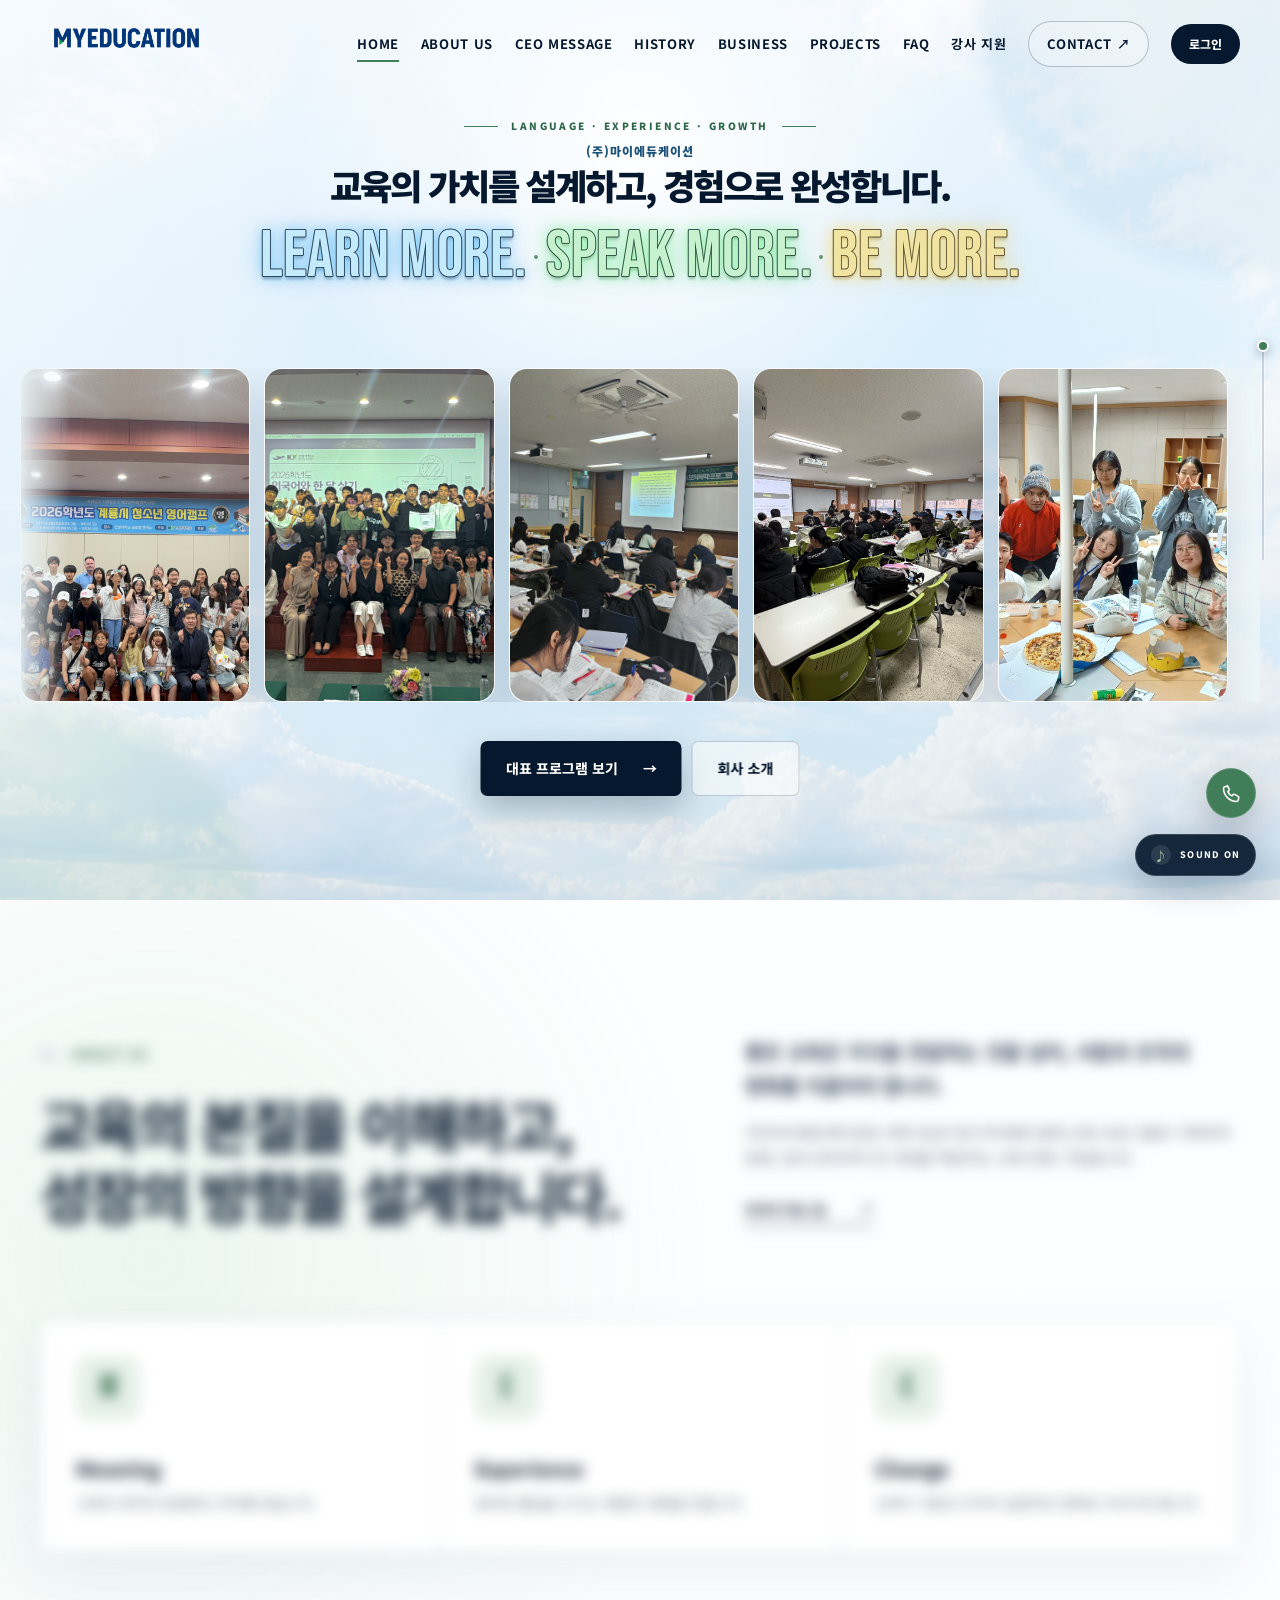
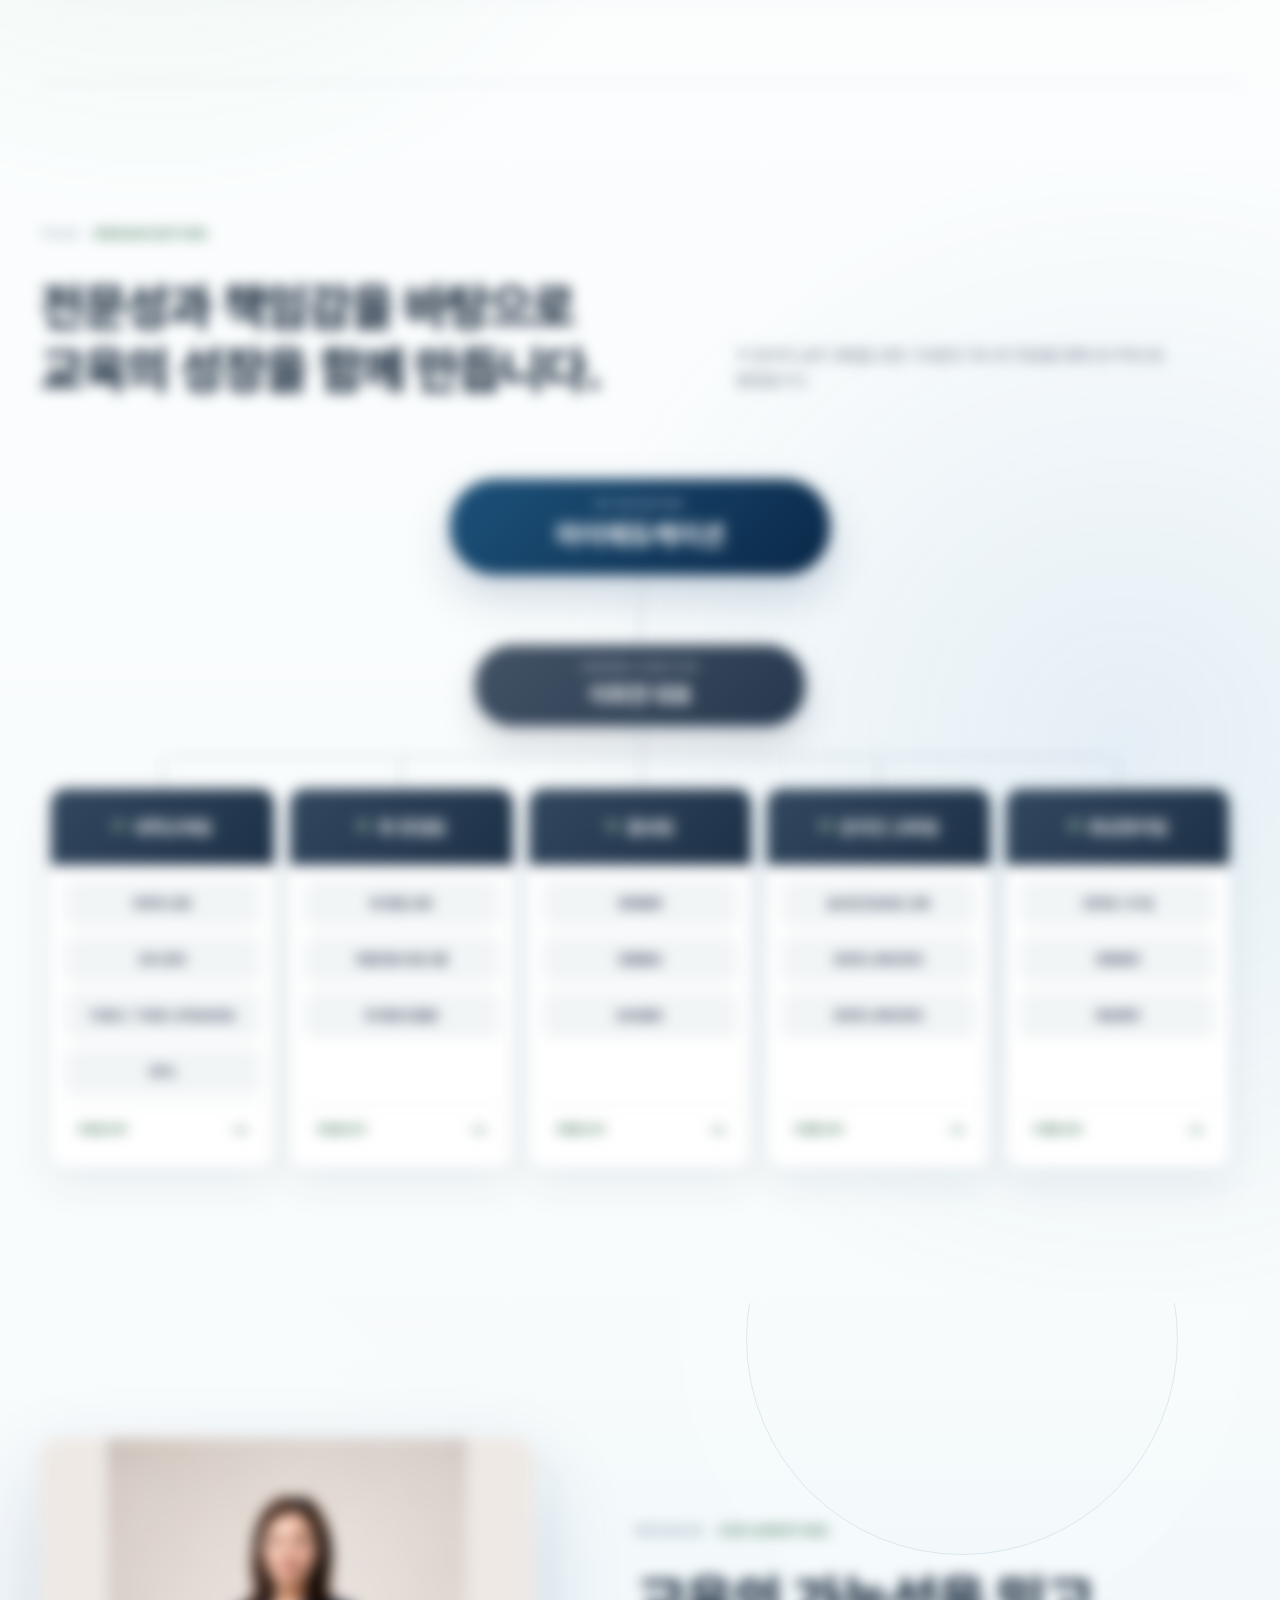
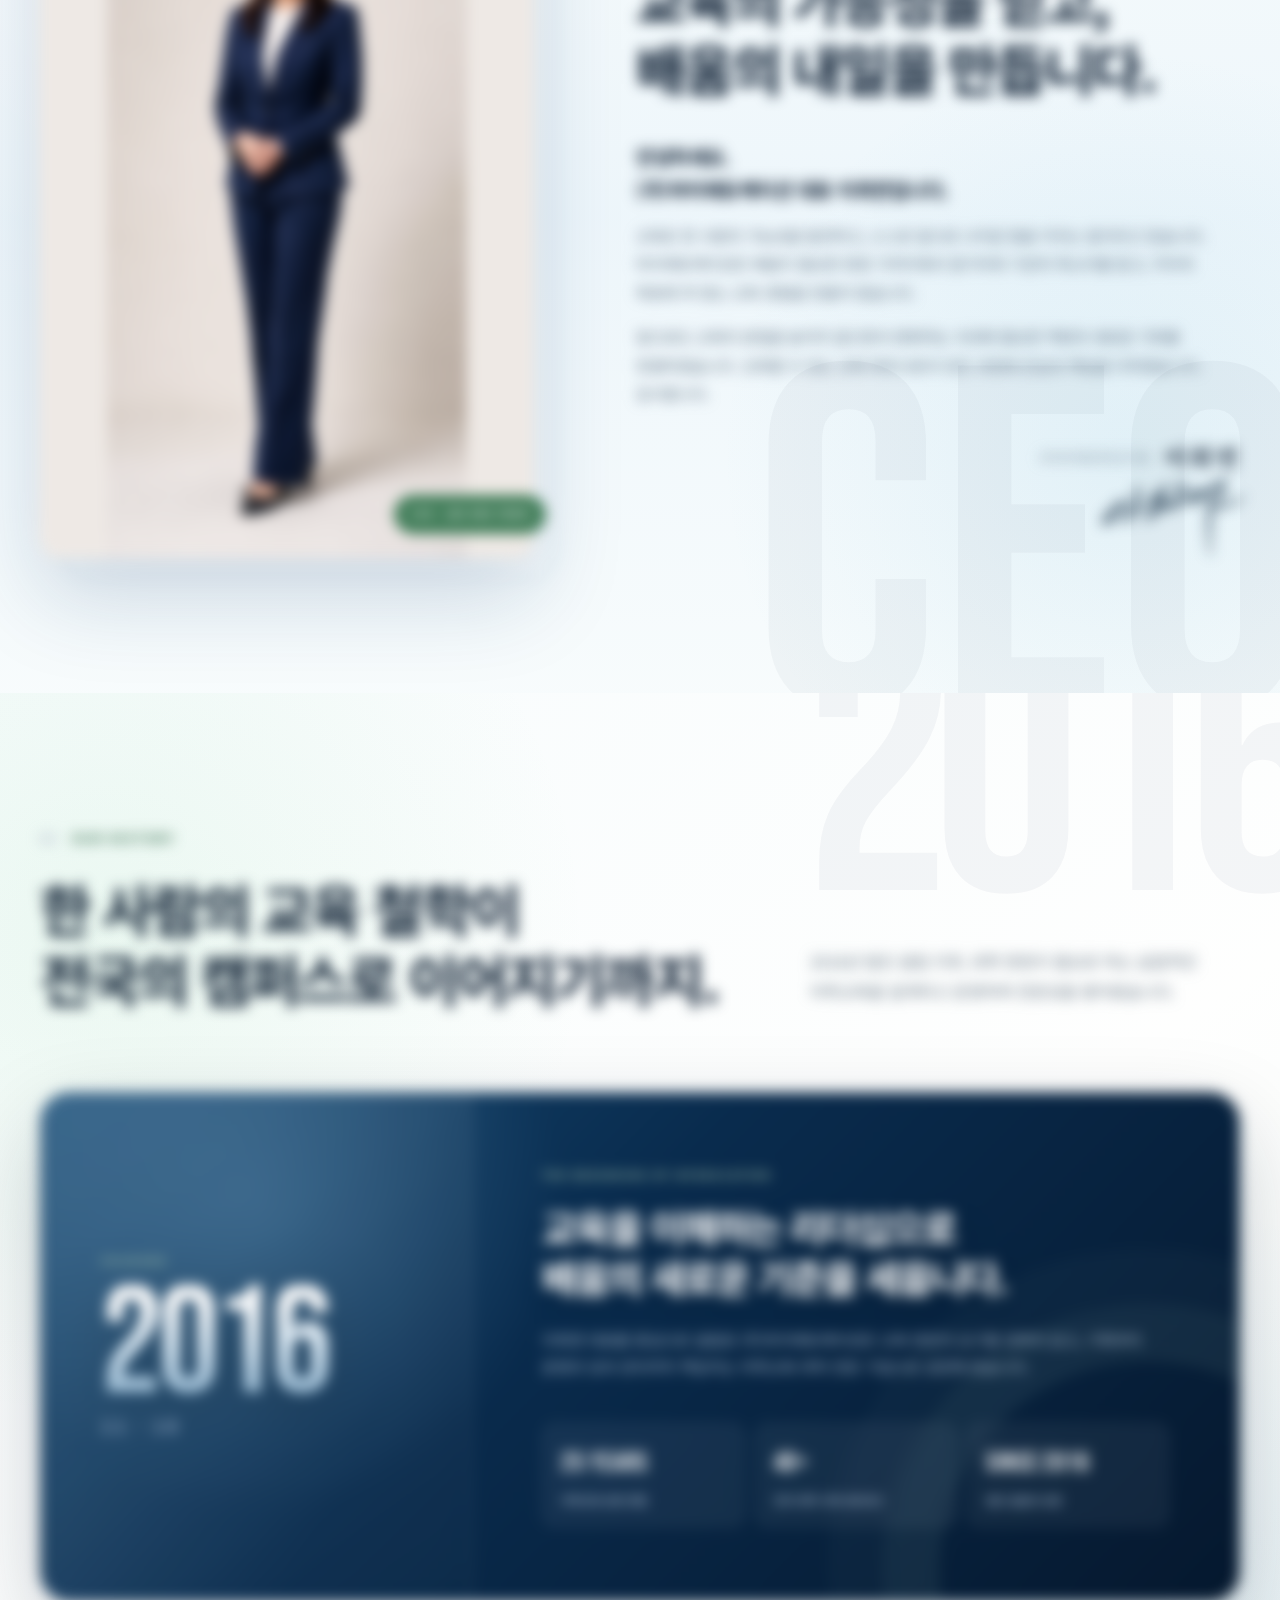
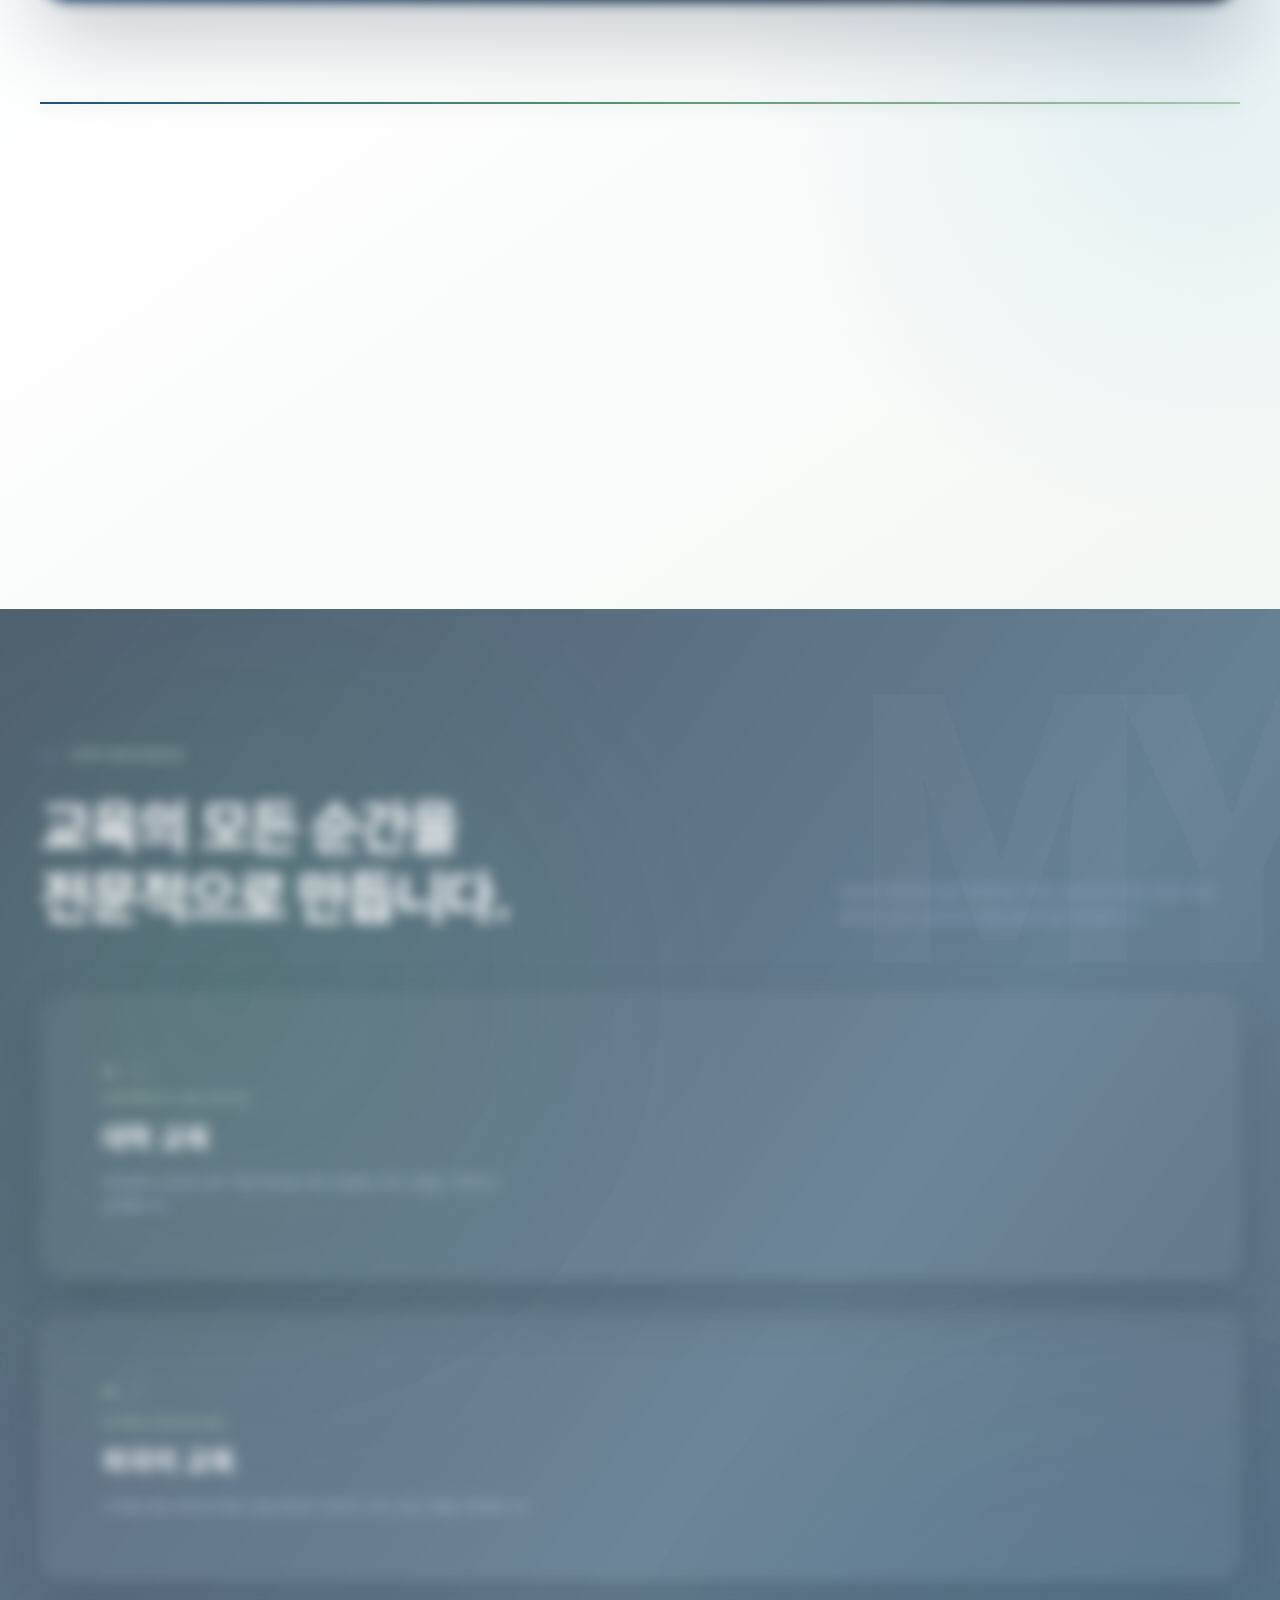
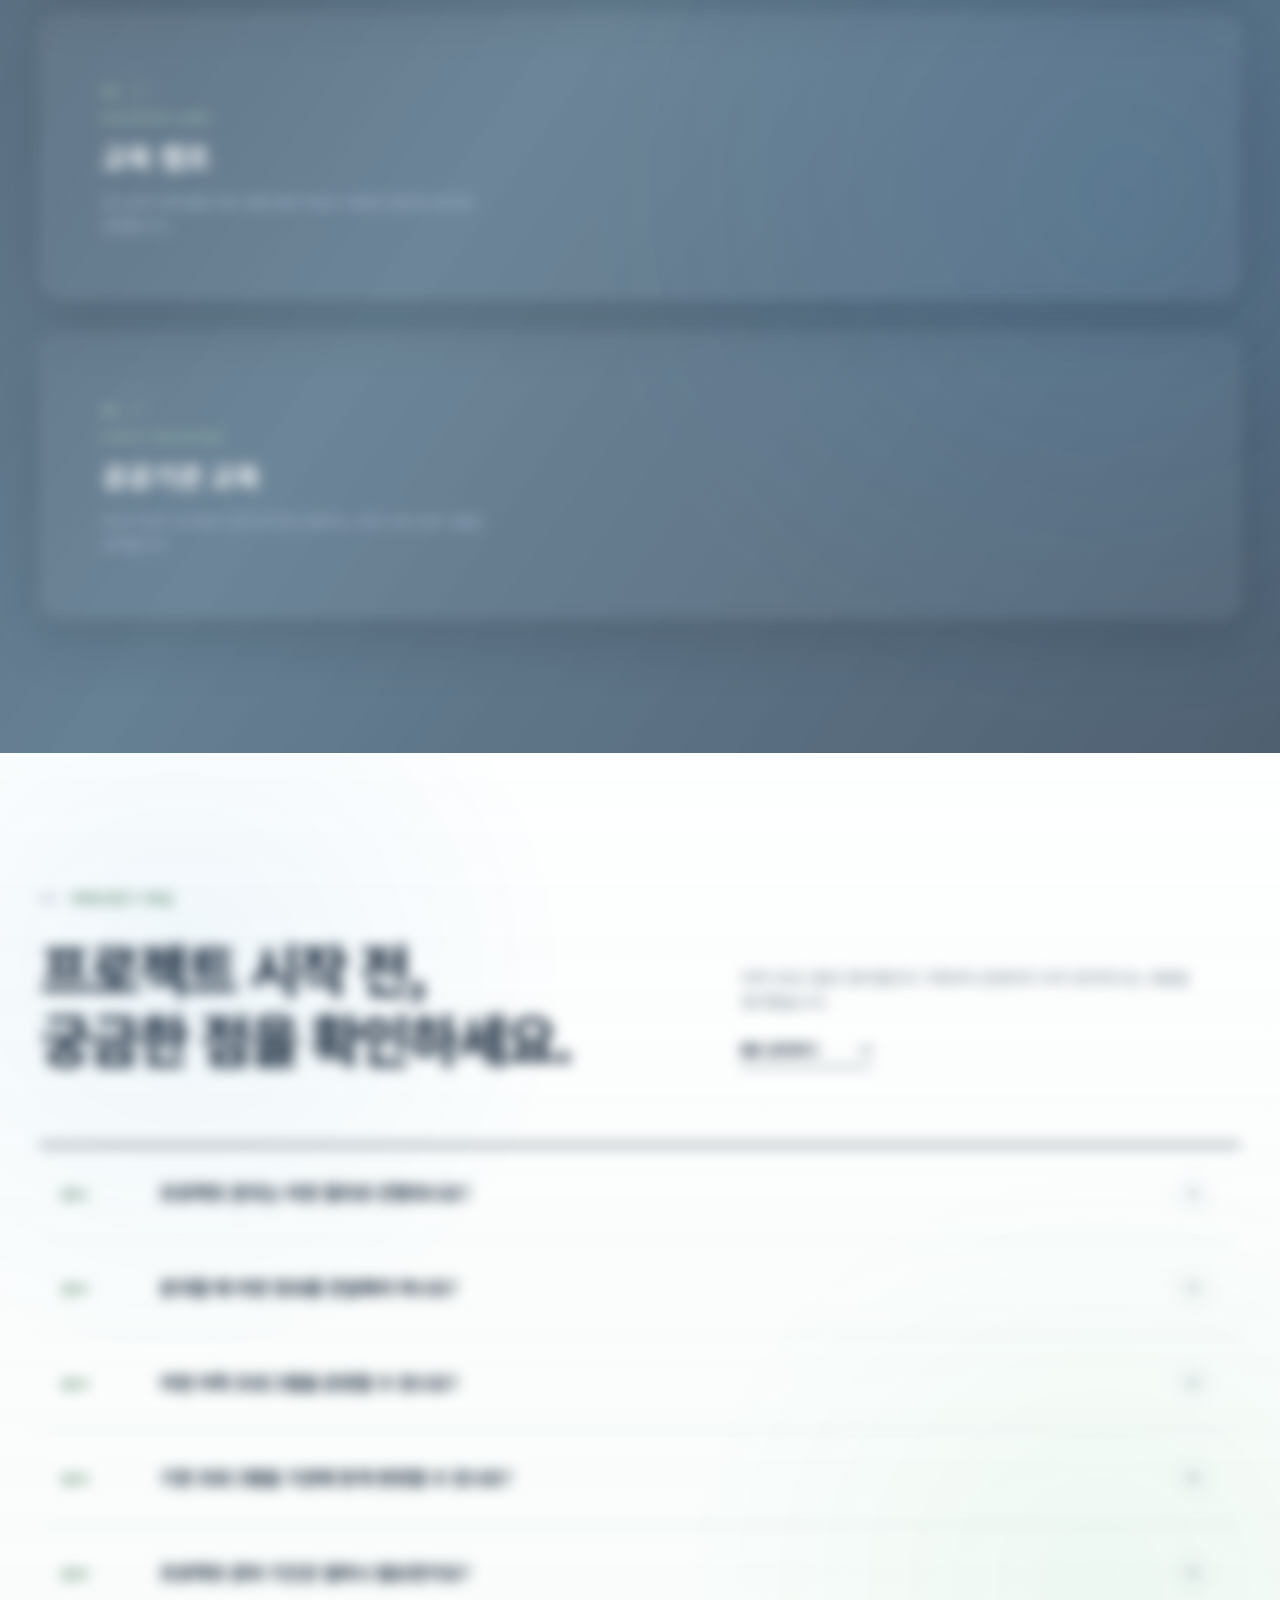
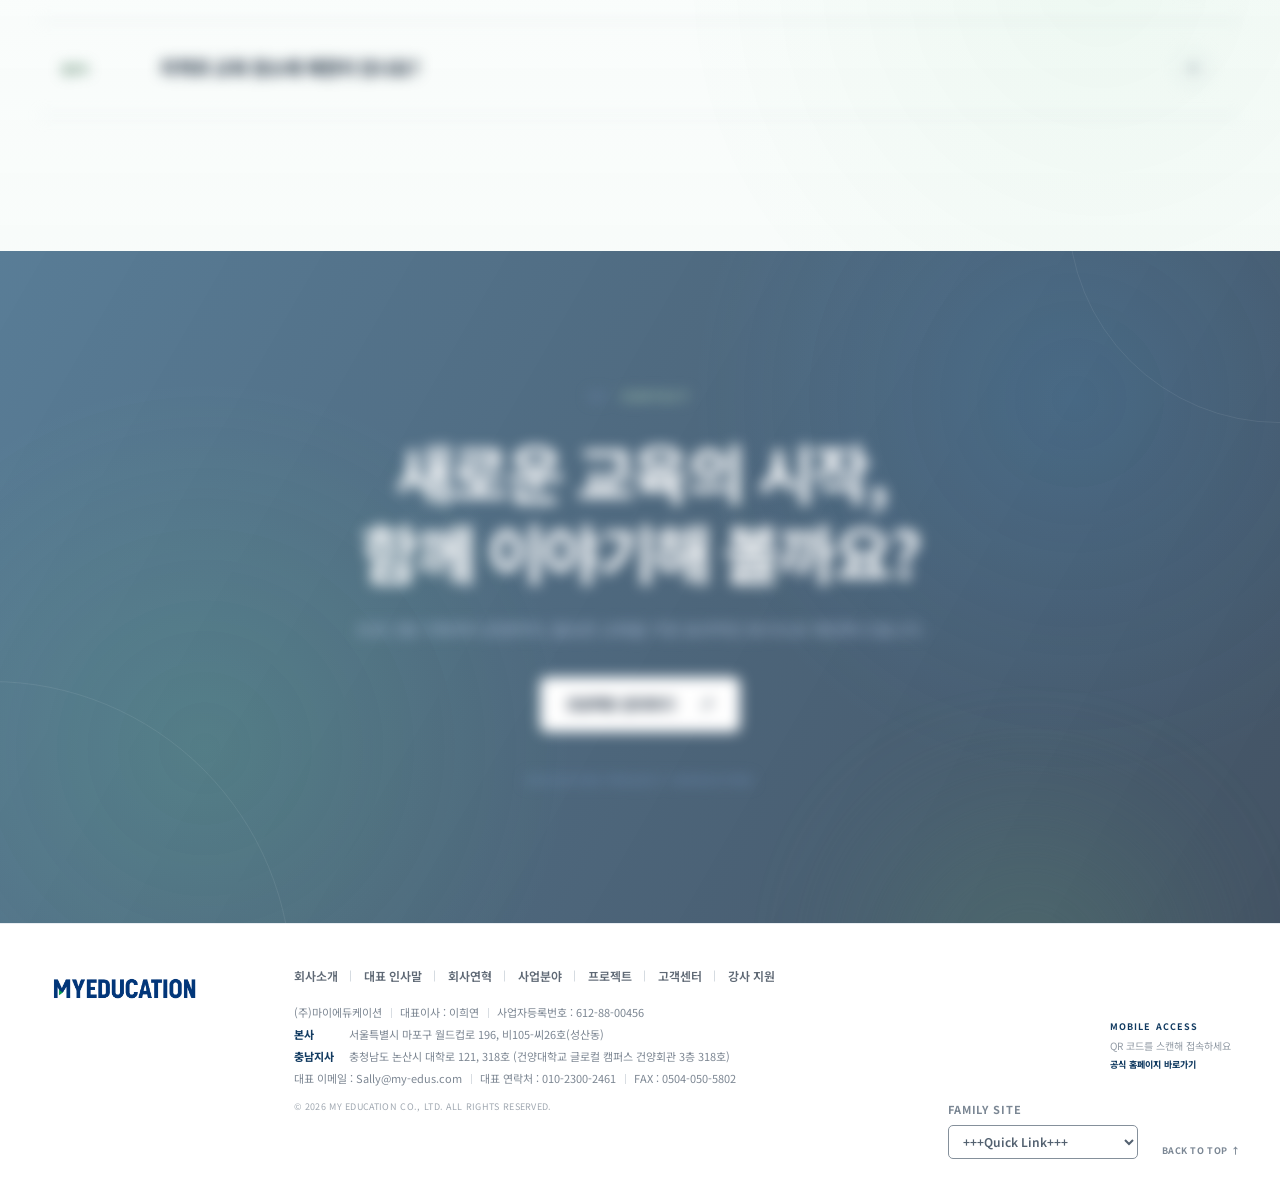
==== commit 55a15fbd: "Add branded L2K welcome emails" ====
--- a/index.html
+++ b/index.html
@@ -10,7 +10,7 @@
     <link href="https://fonts.googleapis.com/css2?family=Bebas+Neue&amp;family=Noto+Sans+KR:wght@800;900&amp;family=Noto+Serif+KR:wght@600;700&amp;display=swap" rel="stylesheet">
     <link rel="stylesheet" href="style.css?v=20260830-2">
     <script src="https://cdn.jsdelivr.net/npm/@supabase/supabase-js@2" defer></script>
-    <script src="supabase-client.js" defer></script>
+    <script src="supabase-client.js?v=20260831-5" defer></script>
     <script src="https://cdn.jsdelivr.net/npm/qrcode-generator@2.0.4/dist/qrcode.js" defer></script>
     <script src="script.js?v=20260830-2" defer></script>
 </head>
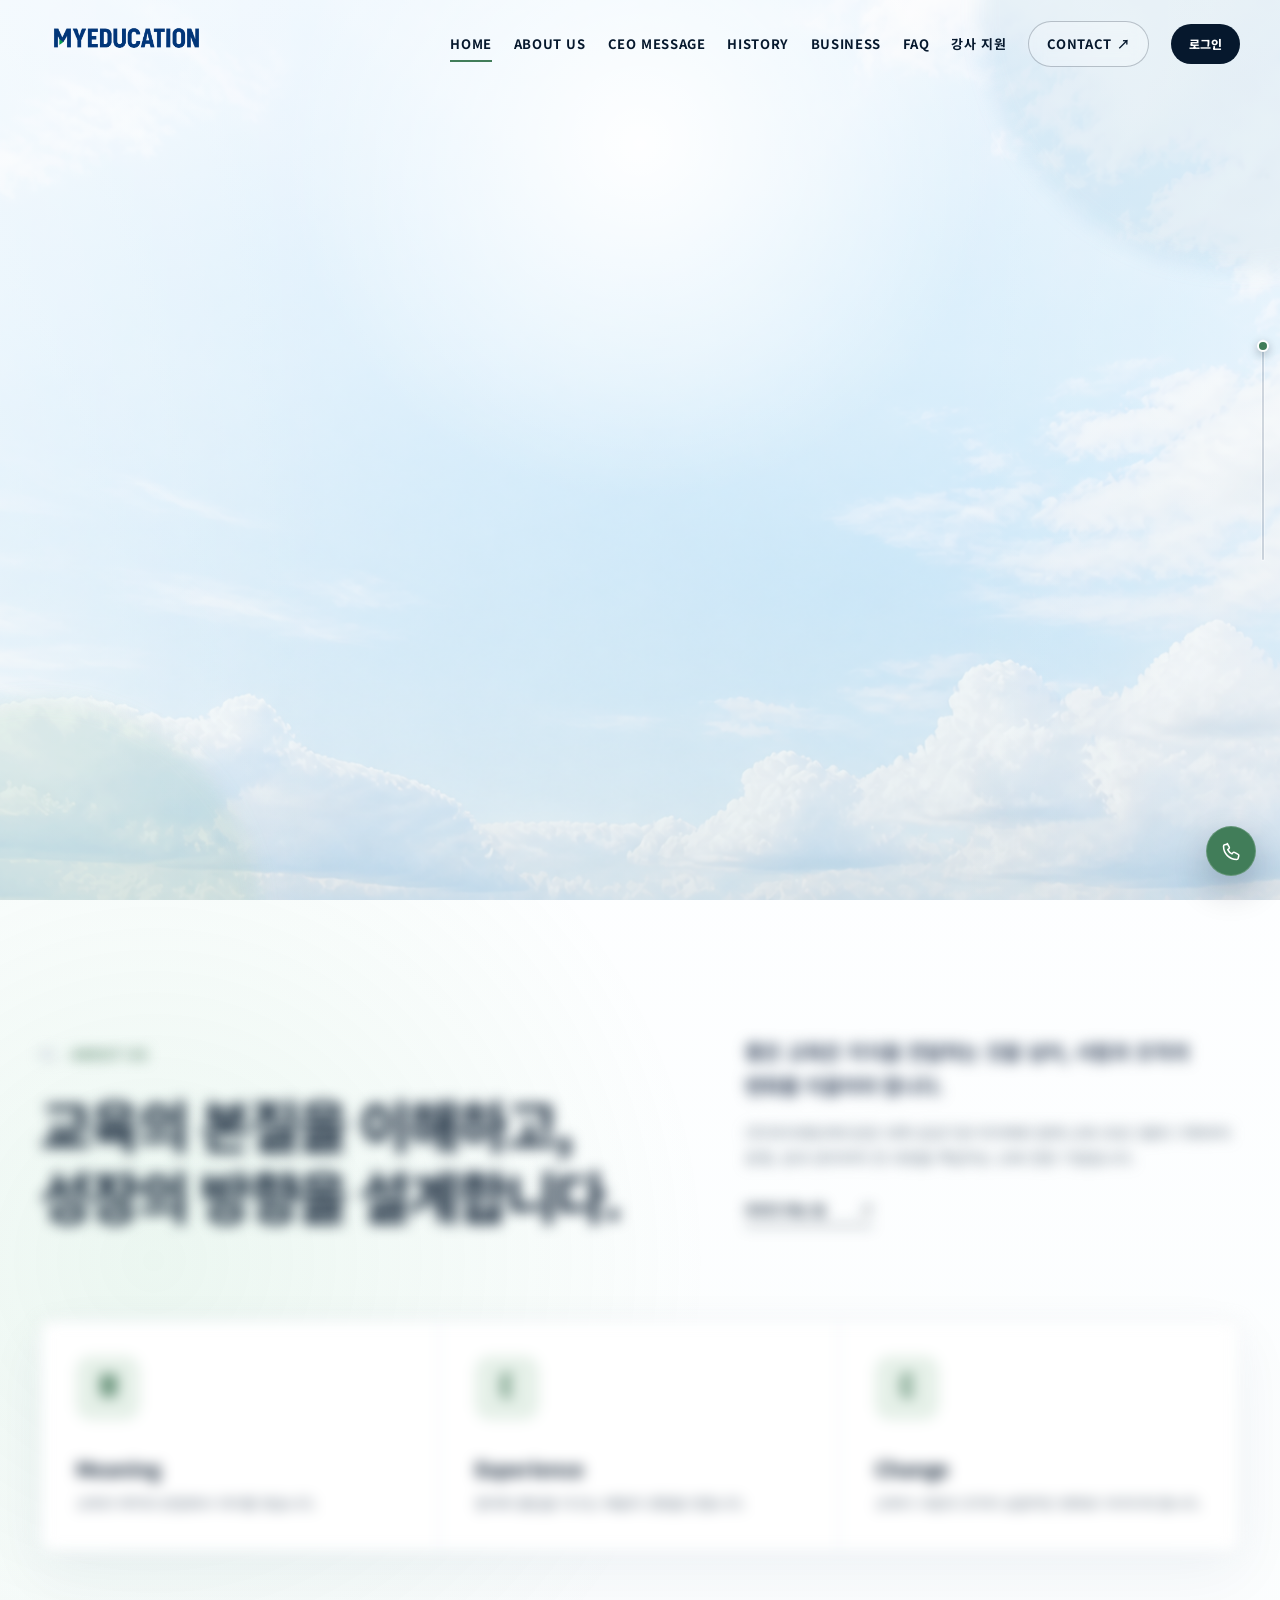
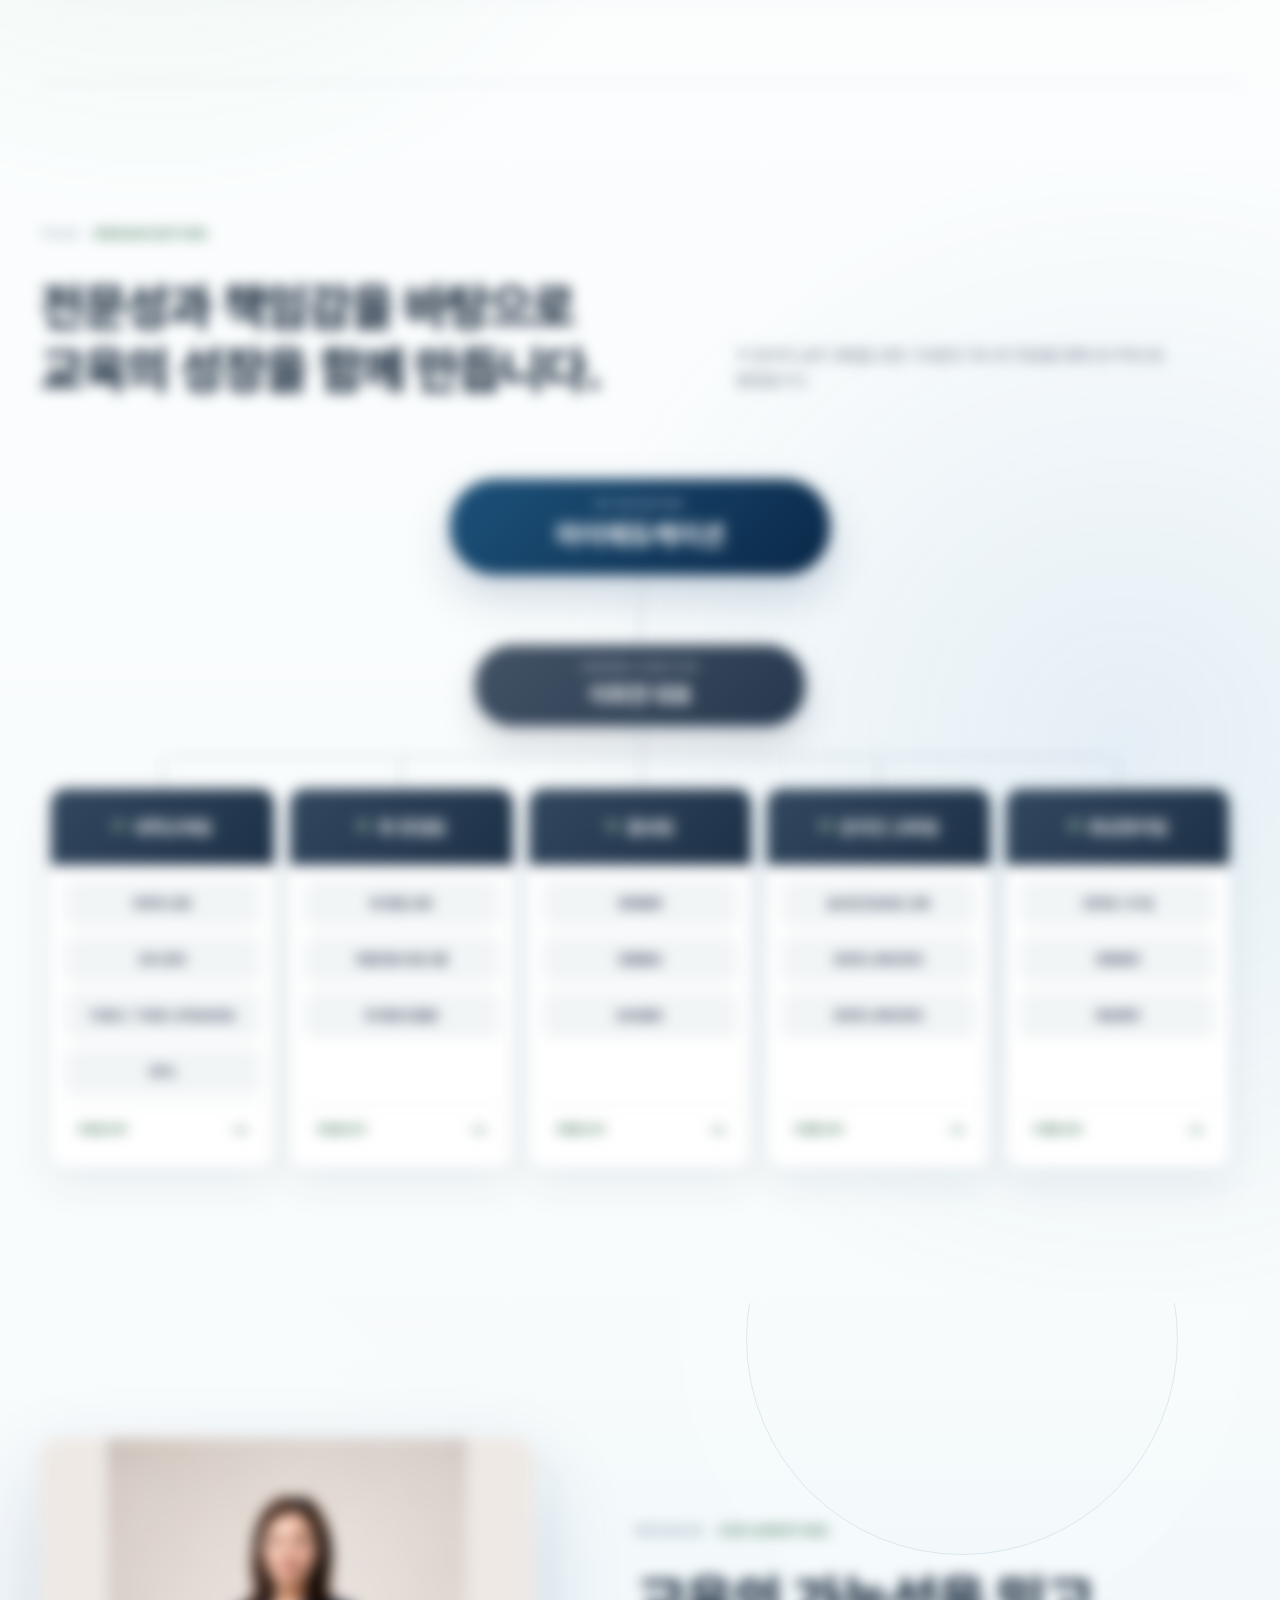
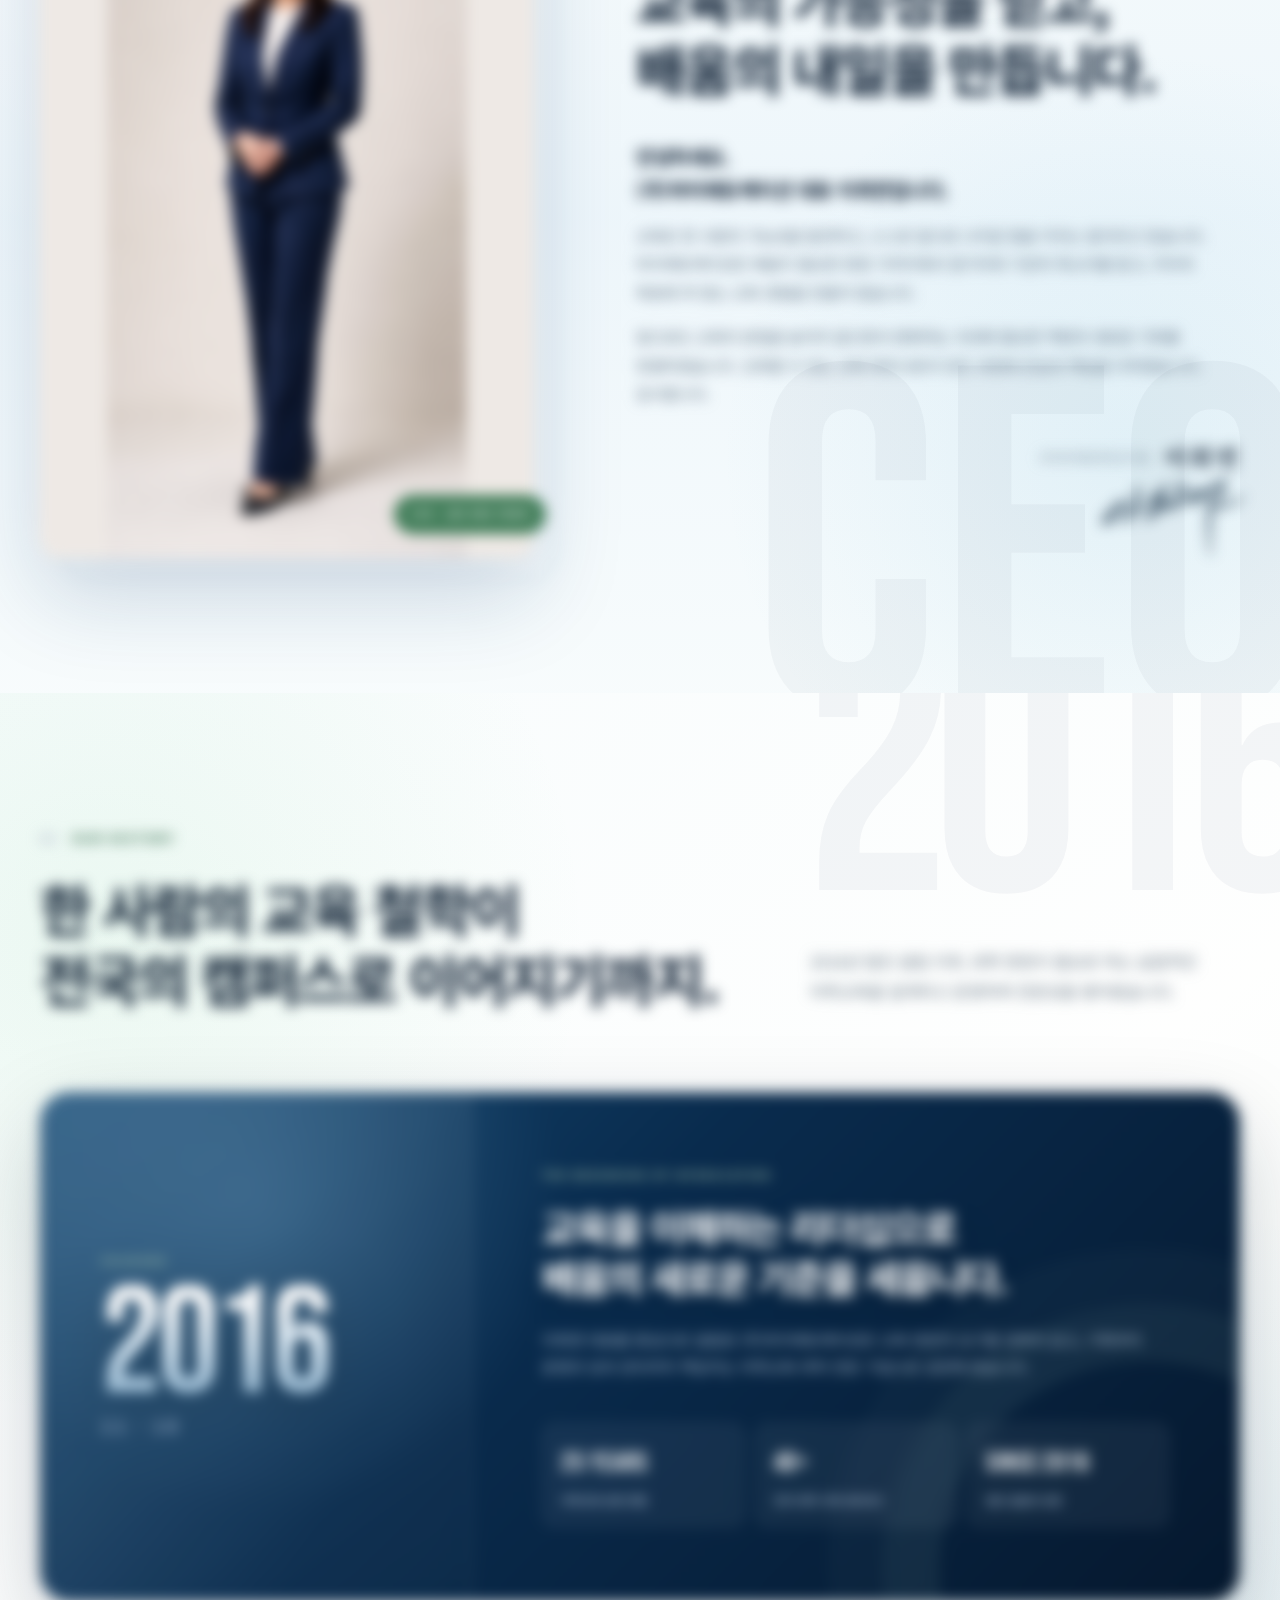
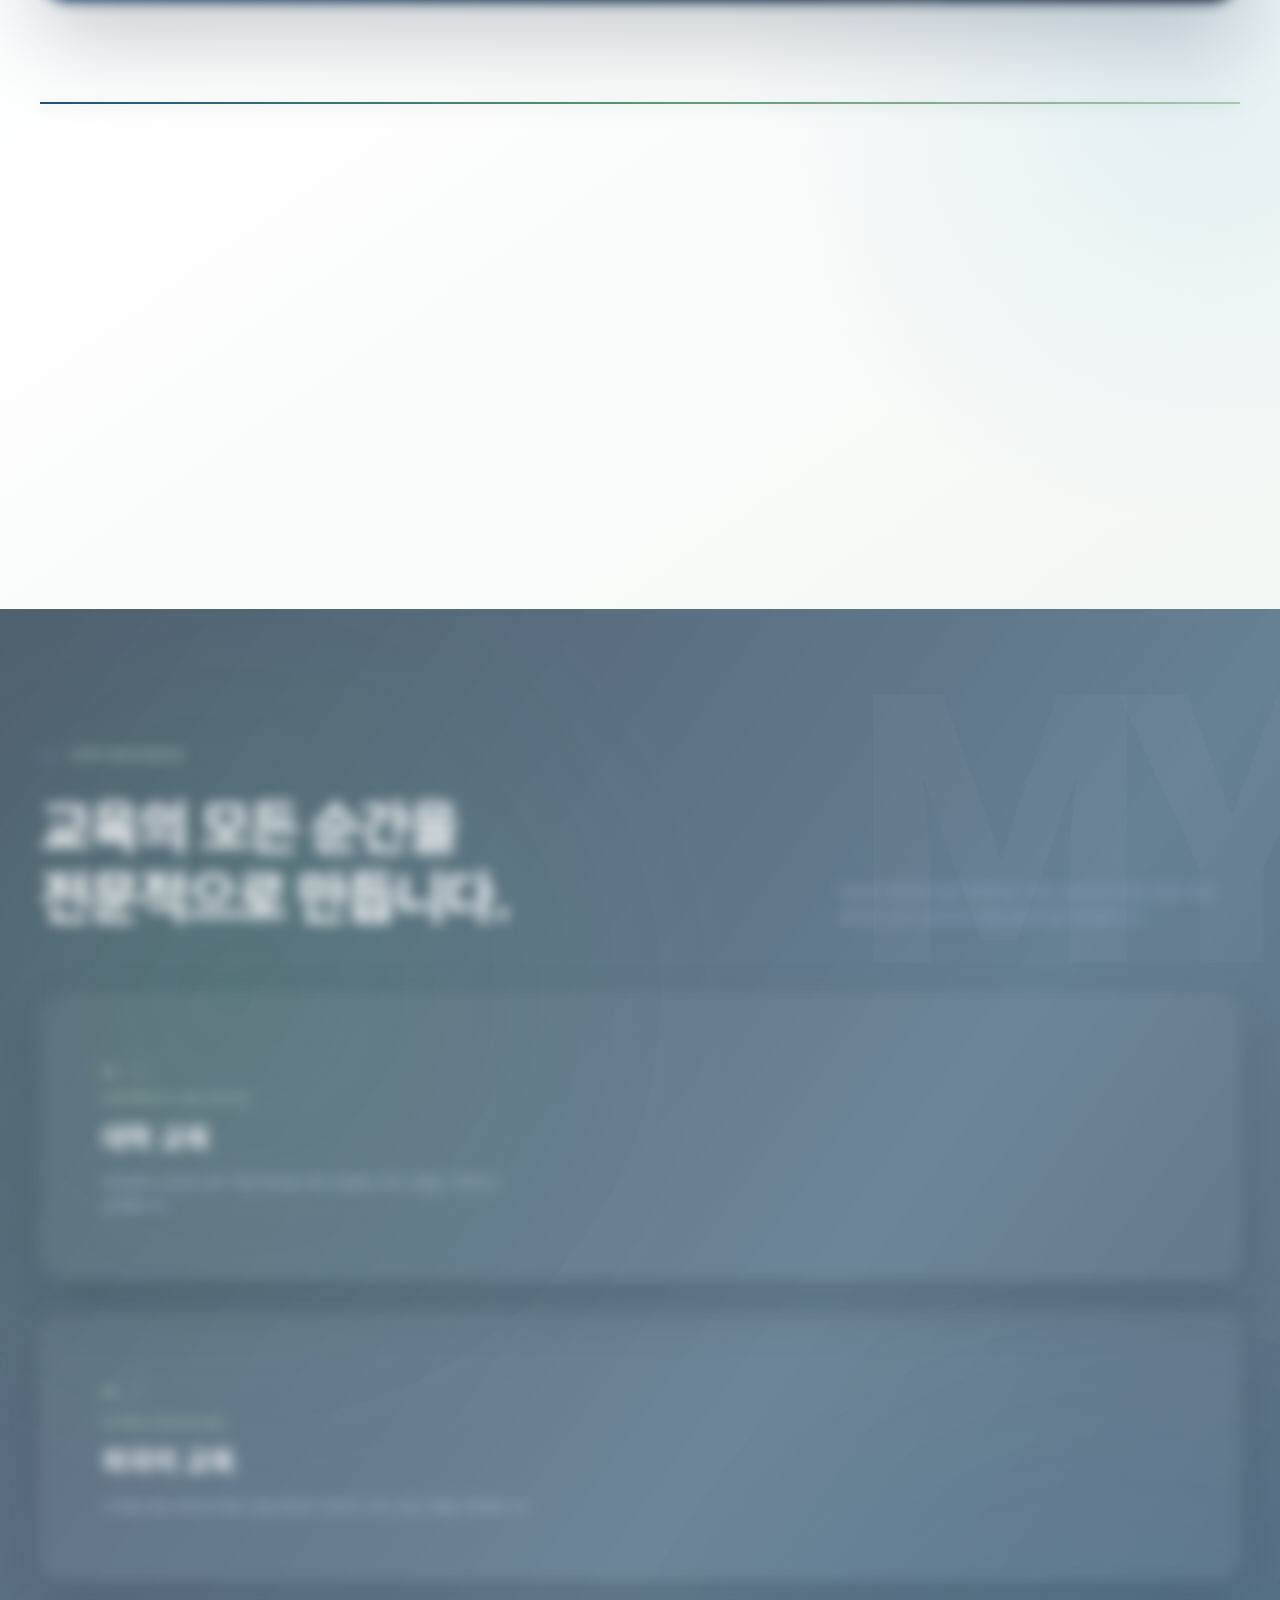
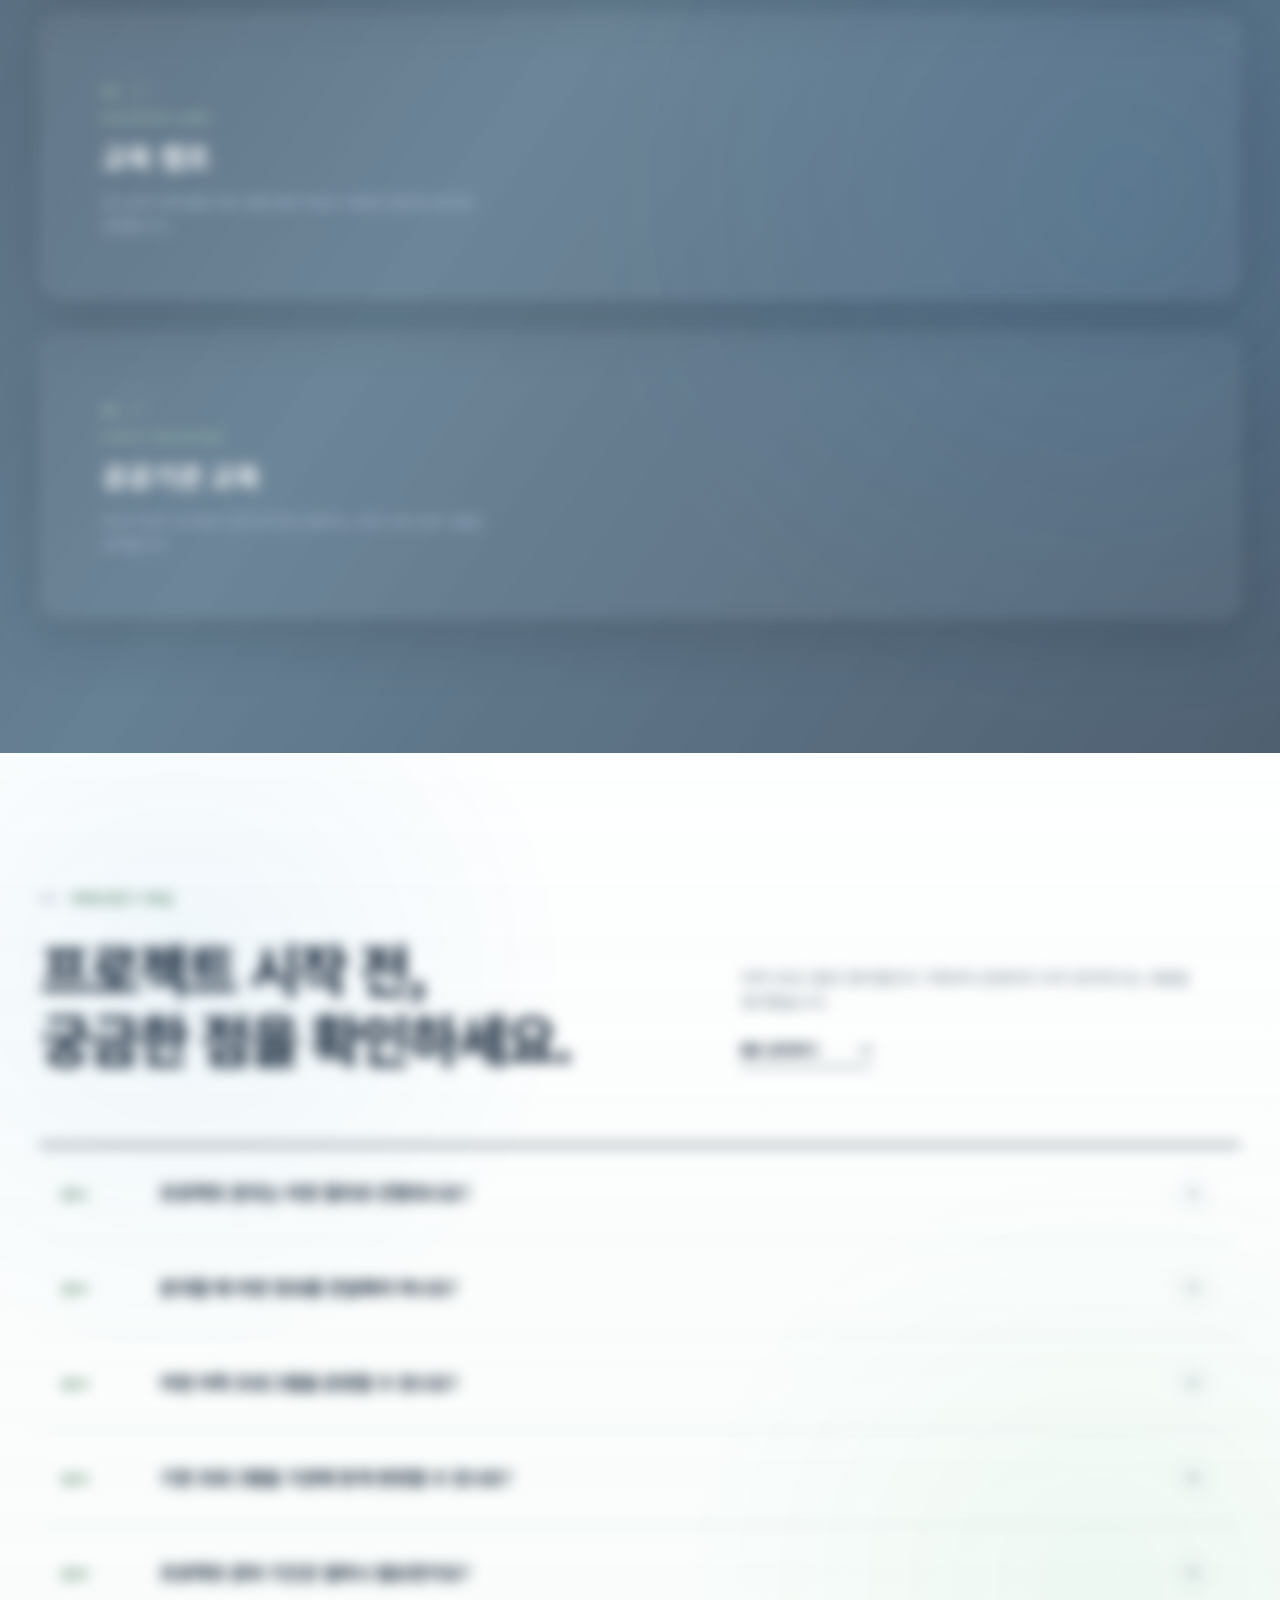
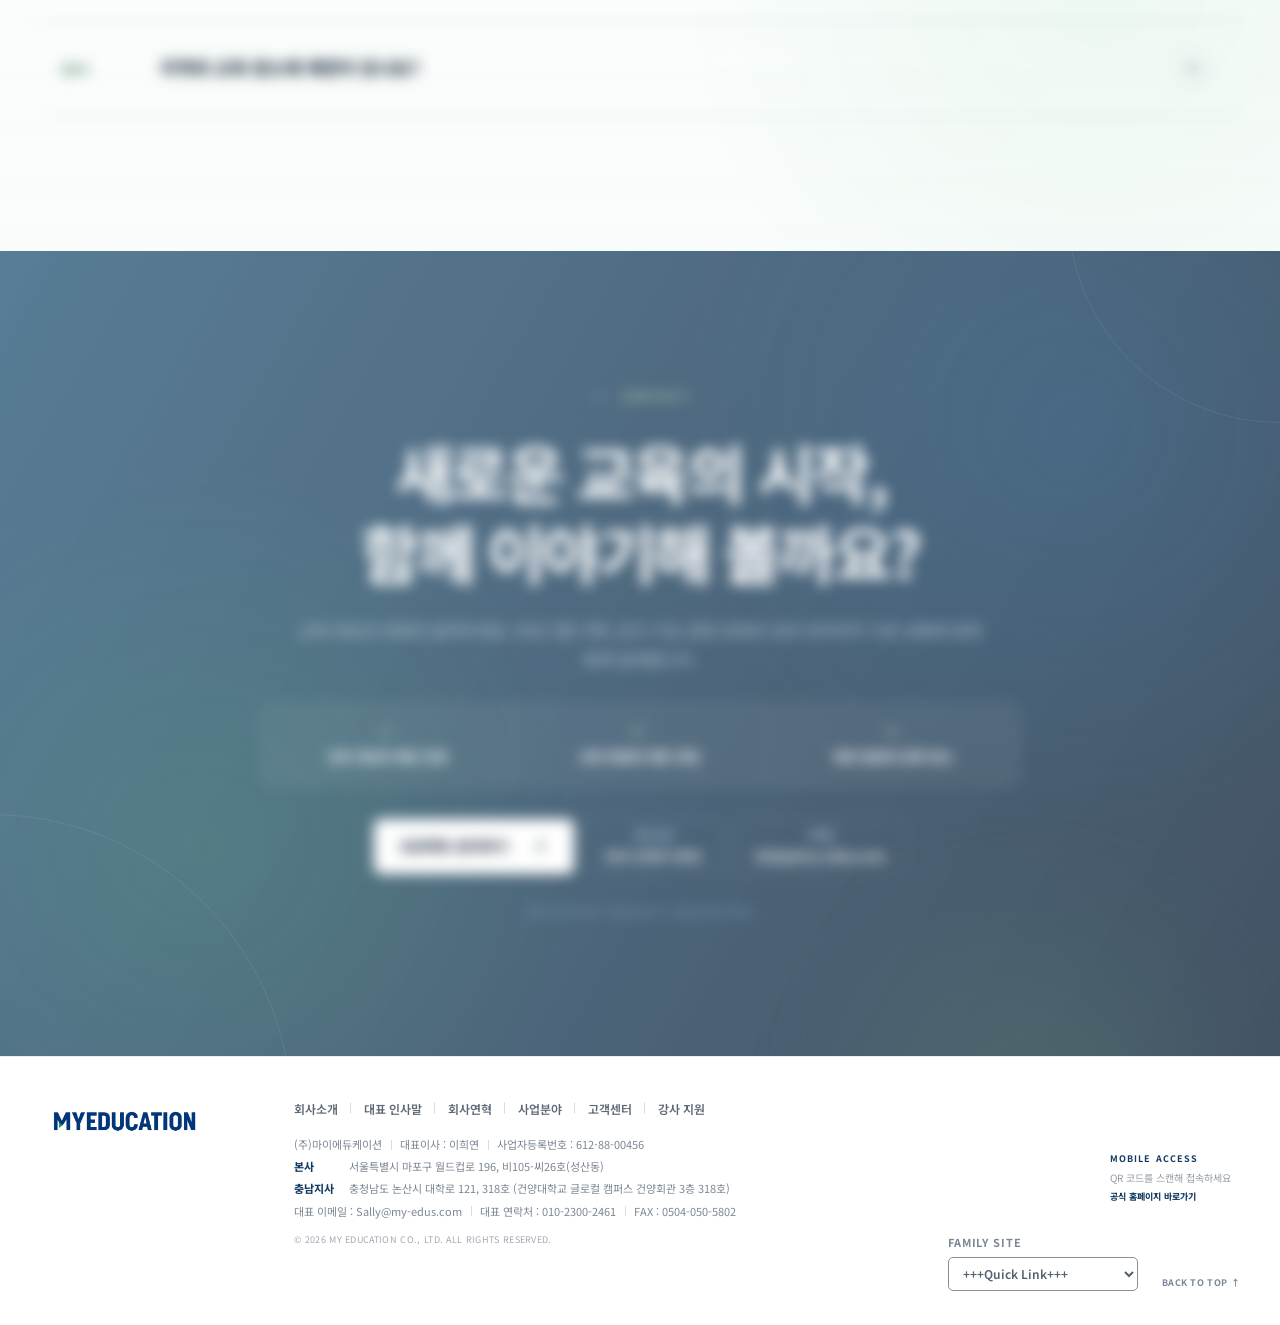
==== commit c997f639: "Improve homepage conversion flow and remove background music" ====
--- a/index.html
+++ b/index.html
@@ -3,16 +3,22 @@
 <head>
     <meta charset="UTF-8">
     <meta name="viewport" content="width=device-width, initial-scale=1.0">
-    <meta name="description" content="교육의 가치를 설계하고 경험으로 완성하는 교육 전문 기업 (주)마이에듀케이션입니다.">
-    <title>(주)마이에듀케이션 | 교육의 가능성을 설계합니다</title>
+    <meta name="description" content="대학·공공기관·지자체를 위한 맞춤형 어학 교육, 영어캠프, 취·창업 교육을 기획부터 운영과 성과 관리까지 제공합니다.">
+    <meta name="theme-color" content="#06182d">
+    <meta property="og:type" content="website">
+    <meta property="og:locale" content="ko_KR">
+    <meta property="og:title" content="(주)마이에듀케이션 | 기관 맞춤형 교육 기획·운영">
+    <meta property="og:description" content="교육 목표와 참여자에 맞춘 프로그램을 기획하고, 현장 운영과 성과 관리까지 책임집니다.">
+    <meta property="og:url" content="https://www.myeducation.kr/">
+    <title>(주)마이에듀케이션 | 기관 맞춤형 교육 기획·운영</title>
     <link rel="preconnect" href="https://fonts.googleapis.com">
     <link rel="preconnect" href="https://fonts.gstatic.com" crossorigin>
     <link href="https://fonts.googleapis.com/css2?family=Bebas+Neue&amp;family=Noto+Sans+KR:wght@800;900&amp;family=Noto+Serif+KR:wght@600;700&amp;display=swap" rel="stylesheet">
-    <link rel="stylesheet" href="style.css?v=20260830-2">
+    <link rel="stylesheet" href="style.css?v=20260901-1">
     <script src="https://cdn.jsdelivr.net/npm/@supabase/supabase-js@2" defer></script>
     <script src="supabase-client.js?v=20260831-5" defer></script>
     <script src="https://cdn.jsdelivr.net/npm/qrcode-generator@2.0.4/dist/qrcode.js" defer></script>
-    <script src="script.js?v=20260830-2" defer></script>
+    <script src="script.js?v=20260901-1" defer></script>
 </head>
 <body>
     <a class="skip-link" href="#main">본문 바로가기</a>
@@ -33,7 +39,6 @@
                 <a href="#ceo-message">CEO MESSAGE</a>
                 <a href="#history">HISTORY</a>
                 <a href="#business">BUSINESS</a>
-                <a href="#business">PROJECTS</a>
                 <a href="#faq">FAQ</a>
                 <a href="instructor-apply.html">강사 지원</a>
                 <a class="nav-contact" href="#contact">CONTACT <span aria-hidden="true">↗</span></a>
@@ -66,7 +71,7 @@
             <div class="hero-stage reveal">
                 <div class="hero-copy">
                     <p class="eyebrow"><span></span> LANGUAGE · EXPERIENCE · GROWTH <span></span></p>
-                    <h1 class="hero-tagline"><span>교육의 가치를 설계하고, 경험으로 완성합니다.</span></h1>
+                    <h1 class="hero-tagline"><span>대학·공공기관·지자체를 위한<br>맞춤형 교육을 설계하고 운영합니다.</span></h1>
                     <p class="hero-title" aria-label="Learn more. Speak more. Be more.">
                         <span>LEARN MORE.</span>
                         <span>SPEAK MORE.</span>
@@ -97,8 +102,8 @@
                 </div>
 
                 <div class="hero-actions">
-                    <a class="button button-primary" href="#business">대표 프로그램 보기 <span aria-hidden="true">→</span></a>
-                    <a class="button button-secondary" href="#about">회사 소개</a>
+                    <button class="button button-primary" type="button" data-inquiry-open>기관 맞춤 교육 상담 <span aria-hidden="true">→</span></button>
+                    <a class="button button-secondary" href="#business">수행 사례 보기</a>
                 </div>
             </div>
             <div class="hero-proof" aria-label="핵심 가치">
@@ -611,8 +616,17 @@
             <div class="container contact-inner reveal">
                     <p class="section-label light"><span>05</span> CONTACT</p>
                 <h2>새로운 교육의 시작,<br>함께 이야기해 볼까요?</h2>
-                <p class="contact-description">프로그램 기획부터 운영까지, 필요한 교육을 가장 효과적인 방식으로 제안해 드립니다.</p>
-                <button class="button contact-button" type="button" onclick="contactUs()">프로젝트 문의하기 <span aria-hidden="true">↗</span></button>
+                <p class="contact-description">교육 대상과 목표만 알려주세요. 프로그램 기획, 강사 구성, 현장 운영과 성과 관리까지 기관 상황에 맞춰 함께 설계합니다.</p>
+                <ul class="contact-guide" aria-label="상담 시 알려주시면 좋은 정보">
+                    <li><strong>01</strong><span>교육 대상과 예상 인원</span></li>
+                    <li><strong>02</strong><span>교육 목표와 희망 과정</span></li>
+                    <li><strong>03</strong><span>희망 일정과 운영 장소</span></li>
+                </ul>
+                <div class="contact-actions">
+                    <button class="button contact-button" type="button" data-inquiry-open>프로젝트 문의하기 <span aria-hidden="true">↗</span></button>
+                    <a class="contact-direct-link" href="tel:01023002461">전화 상담 <strong>010-2300-2461</strong></a>
+                    <a class="contact-direct-link" href="mailto:Sally@my-edus.com">이메일 <strong>Sally@my-edus.com</strong></a>
+                </div>
                 <p class="contact-email">EDUCATION PROJECT CONSULTING</p>
             </div>
         </section>
@@ -825,7 +839,6 @@
                     <a href="#ceo-message">대표 인사말</a>
                     <a href="#history">회사연혁</a>
                     <a href="#business">사업분야</a>
-                    <a href="#business">프로젝트</a>
                     <a href="#contact">고객센터</a>
                     <a href="instructor-apply.html">강사 지원</a>
                 </nav>
@@ -871,10 +884,5 @@
         </svg>
         <span>문의하기</span>
     </button>
-    <audio id="background-music" src="kulakovka-corporate-ambient-275614.mp3" autoplay loop preload="auto"></audio>
-    <button class="sound-toggle" id="sound-toggle" type="button" aria-pressed="false" aria-label="배경음악 재생">
-        <span class="sound-note" aria-hidden="true">♪</span>
-        <span class="sound-label">SOUND ON</span>
-    </button>
 </body>
 </html>
--- a/style.css
+++ b/style.css
@@ -528,9 +528,19 @@
 .contact-inner { position: relative; display: flex; flex-direction: column; align-items: center; }
 .contact .section-label { justify-content: center; }
 .contact h2 { font-size: clamp(42px, 5vw, 66px); }
-.contact-description { max-width: 600px; margin: 25px auto 35px; color: #adc0dc; font-size: 16px; }
+.contact-description { max-width: 690px; margin: 25px auto 30px; color: #c2d0e2; font-size: 16px; line-height: 1.8; word-break: keep-all; }
+.contact-guide { width: min(760px, 100%); display: grid; grid-template-columns: repeat(3, 1fr); margin: 0 auto 32px; border: 1px solid rgba(255,255,255,.16); border-radius: 14px; background: rgba(255,255,255,.055); list-style: none; backdrop-filter: blur(8px); }
+.contact-guide li { display: grid; gap: 6px; padding: 19px 18px; }
+.contact-guide li:not(:last-child) { border-right: 1px solid rgba(255,255,255,.13); }
+.contact-guide strong { color: var(--green-300); font-size: 10px; letter-spacing: .14em; }
+.contact-guide span { color: #fff; font-size: 13px; font-weight: 750; }
+.contact-actions { display: flex; flex-wrap: wrap; align-items: stretch; justify-content: center; gap: 10px; }
 .contact-button { min-width: 200px; background: #fff; color: var(--blue-950); }
-.contact-email { margin-top: 40px; color: #6f8fb9; font-size: 10px; font-weight: 800; letter-spacing: .18em; }
+.contact-direct-link { min-height: 55px; display: grid; align-content: center; gap: 2px; padding: 0 20px; border: 1px solid rgba(255,255,255,.24); border-radius: 7px; color: #aec1da; font-size: 10px; font-weight: 750; transition: border-color .2s, background .2s, transform .2s; }
+.contact-direct-link strong { color: #fff; font-size: 13px; }
+.contact-direct-link:hover { border-color: rgba(255,255,255,.58); background: rgba(255,255,255,.08); transform: translateY(-2px); }
+.contact-direct-link:focus-visible { outline: 3px solid rgba(167,199,174,.55); outline-offset: 3px; }
+.contact-email { margin-top: 30px; color: #7f9abe; font-size: 10px; font-weight: 800; letter-spacing: .18em; }
 
 .footer { padding: 42px 0 34px; border-top: 1px solid #e8edf2; background: #fff; color: #6c7785; }
 .footer-inner { display: grid; grid-template-columns: 190px minmax(0, 1fr); align-items: start; gap: clamp(32px, 5vw, 72px); }
@@ -568,19 +578,13 @@
 .family-site select:hover { border-color: var(--blue-800); }
 .family-site select:focus-visible { outline: 3px solid rgba(65,125,89,.28); outline-offset: 2px; }
 
-.sound-toggle { position: fixed; right: 24px; bottom: 24px; z-index: 1200; min-height: 42px; display: inline-flex; align-items: center; gap: 9px; padding: 0 15px; border: 1px solid rgba(255,255,255,.15); border-radius: 999px; background: rgba(6,24,45,.92); color: #fff; box-shadow: 0 12px 32px rgba(3,19,37,.2); font-size: 9px; font-weight: 800; letter-spacing: .12em; cursor: pointer; backdrop-filter: blur(12px); transition: background .25s, border-color .25s, transform .25s, box-shadow .25s; }
-.sound-toggle:hover { transform: translateY(-2px); background: var(--blue-800); box-shadow: 0 16px 38px rgba(3,19,37,.25); }
-.sound-toggle:focus-visible { outline: 3px solid rgba(167,199,174,.55); outline-offset: 3px; }
-.sound-note { display: grid; place-items: center; width: 20px; height: 20px; border-radius: 50%; background: rgba(255,255,255,.1); color: var(--green-300); font-size: 13px; line-height: 1; transition: background .25s, color .25s; }
-.sound-toggle.is-playing { border-color: rgba(167,199,174,.45); }
-.sound-toggle.is-playing .sound-note { background: var(--green-600); color: #fff; }
 .page-scroll-progress { --scroll-progress: 0%; position: fixed; z-index: 1150; top: 50%; right: 11px; width: 12px; height: 220px; padding: 0 5px; overflow: visible; border: 0; background: transparent; cursor: pointer; transform: translateY(-50%); }
 .page-scroll-progress::before { content: ""; position: absolute; inset: 0 5px; border-radius: 999px; background: rgba(10,40,72,.16); box-shadow: 0 0 0 1px rgba(255,255,255,.42); }
 .page-scroll-progress-fill { position: absolute; z-index: 1; left: 5px; top: 0; width: 2px; height: var(--scroll-progress); min-height: 8px; border-radius: 999px; background: linear-gradient(to bottom, var(--blue-700), var(--green-500)); transition: height .08s linear; }
 .page-scroll-progress-fill::after { content: ""; position: absolute; left: 50%; bottom: -4px; width: 8px; height: 8px; border: 2px solid #fff; border-radius: 50%; background: var(--green-600); box-shadow: 0 3px 10px rgba(3,19,37,.28); transform: translateX(-50%); }
 .page-scroll-progress:hover::before { background: rgba(10,40,72,.25); }
 .page-scroll-progress:focus-visible { outline: 3px solid rgba(65,125,89,.4); outline-offset: 3px; border-radius: 999px; }
-.floating-inquiry { position: fixed; right: 24px; bottom: 82px; z-index: 1200; width: 50px; height: 50px; display: grid; place-items: center; border: 1px solid rgba(255,255,255,.18); border-radius: 50%; background: var(--green-600); color: #fff; box-shadow: 0 14px 34px rgba(3,19,37,.23); cursor: pointer; transition: transform .25s, background .25s, box-shadow .25s; will-change: transform; }
+.floating-inquiry { position: fixed; right: 24px; bottom: 24px; z-index: 1200; width: 50px; height: 50px; display: grid; place-items: center; border: 1px solid rgba(255,255,255,.18); border-radius: 50%; background: var(--green-600); color: #fff; box-shadow: 0 14px 34px rgba(3,19,37,.23); cursor: pointer; transition: transform .25s, background .25s, box-shadow .25s; will-change: transform; }
 .floating-inquiry:hover { transform: translateY(-3px); background: var(--blue-800); box-shadow: 0 18px 42px rgba(3,19,37,.3); }
 .floating-inquiry.is-cursor-following { left: 0; top: 0; right: auto; bottom: auto; transform: translate3d(var(--inquiry-x, calc(100vw - 74px)), var(--inquiry-y, calc(100vh - 132px)), 0); transition: background .25s, box-shadow .25s; }
 .floating-inquiry.is-cursor-following:hover { transform: translate3d(var(--inquiry-x), var(--inquiry-y), 0); }
@@ -601,7 +605,7 @@
 
 @media (max-width: 980px) {
     main { background-attachment: scroll; background-size: auto 100vh; background-repeat: repeat-y; }
-    .site-header.scrolled, .hero-media-main span, .hero .button-secondary, .history-year, .history-stats div, .history-milestone, .sound-toggle { backdrop-filter: none; }
+    .site-header.scrolled, .hero-media-main span, .hero .button-secondary, .history-year, .history-stats div, .history-milestone, .contact-guide { backdrop-filter: none; }
     .reveal { filter: none; }
     .container { width: min(var(--container), calc(100% - 40px)); }
     .menu-toggle { position: relative; z-index: 2; display: block; }
@@ -744,13 +748,16 @@
     .inquiry-modal { padding: 16px; }
     .inquiry-dialog { max-height: calc(100vh - 32px); }
     .contact h2 { font-size: clamp(38px, 11vw, 52px); }
+    .contact-guide { grid-template-columns: 1fr; }
+    .contact-guide li:not(:last-child) { border-right: 0; border-bottom: 1px solid rgba(255,255,255,.13); }
+    .contact-actions { width: min(100%, 460px); flex-direction: column; }
+    .contact-direct-link { width: 100%; }
     .footer-inner { grid-template-columns: 1fr; gap: 26px; }
     .footer-links { row-gap: 10px; }
     .footer-details { align-items: flex-start; flex-direction: column; gap: 22px; }
     .footer-bottom { flex-direction: column; gap: 16px; }
     .footer-bottom-actions { width: 100%; align-items: flex-end; justify-content: space-between; }
-    .sound-toggle { right: 16px; bottom: 16px; min-height: 40px; padding: 0 13px; }
-    .floating-inquiry { right: 16px; bottom: 70px; width: 47px; height: 47px; }
+    .floating-inquiry { right: 16px; bottom: 16px; width: 47px; height: 47px; }
 }
 
 @media (max-width: 440px) {
